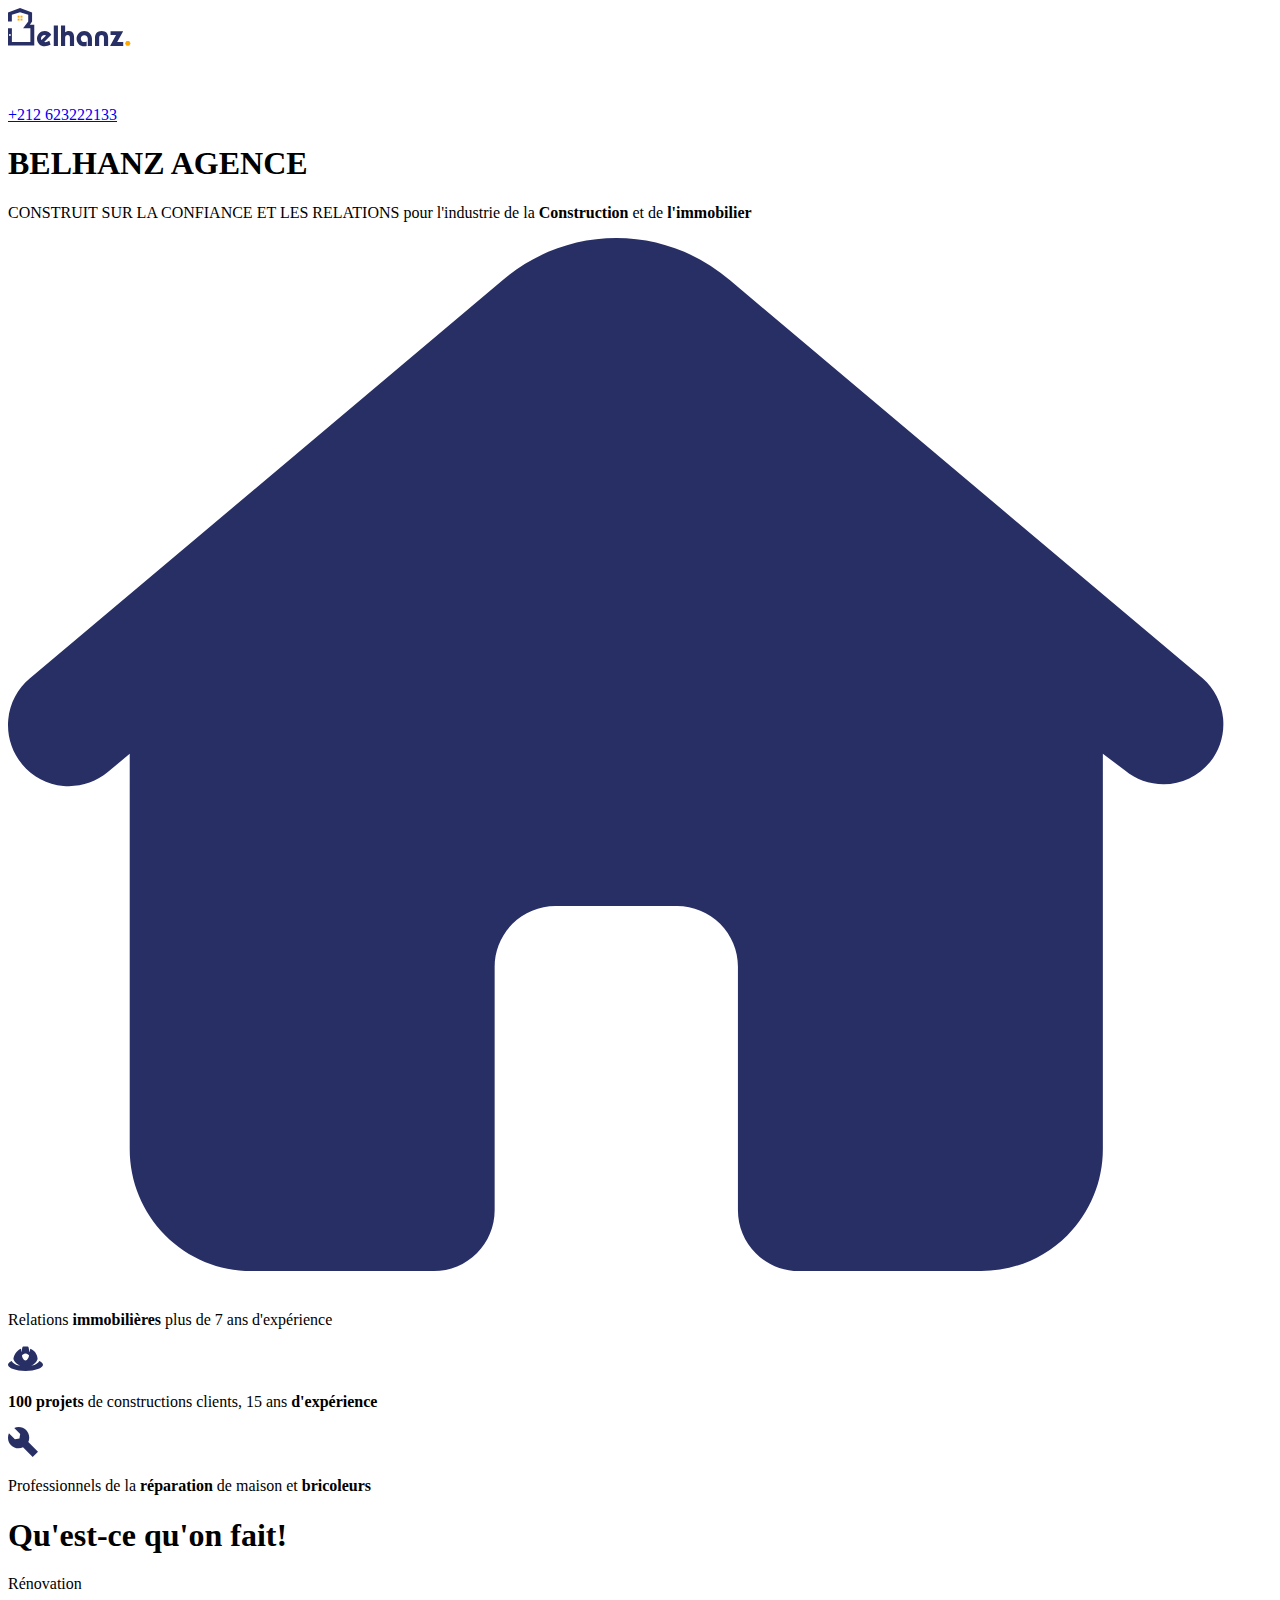
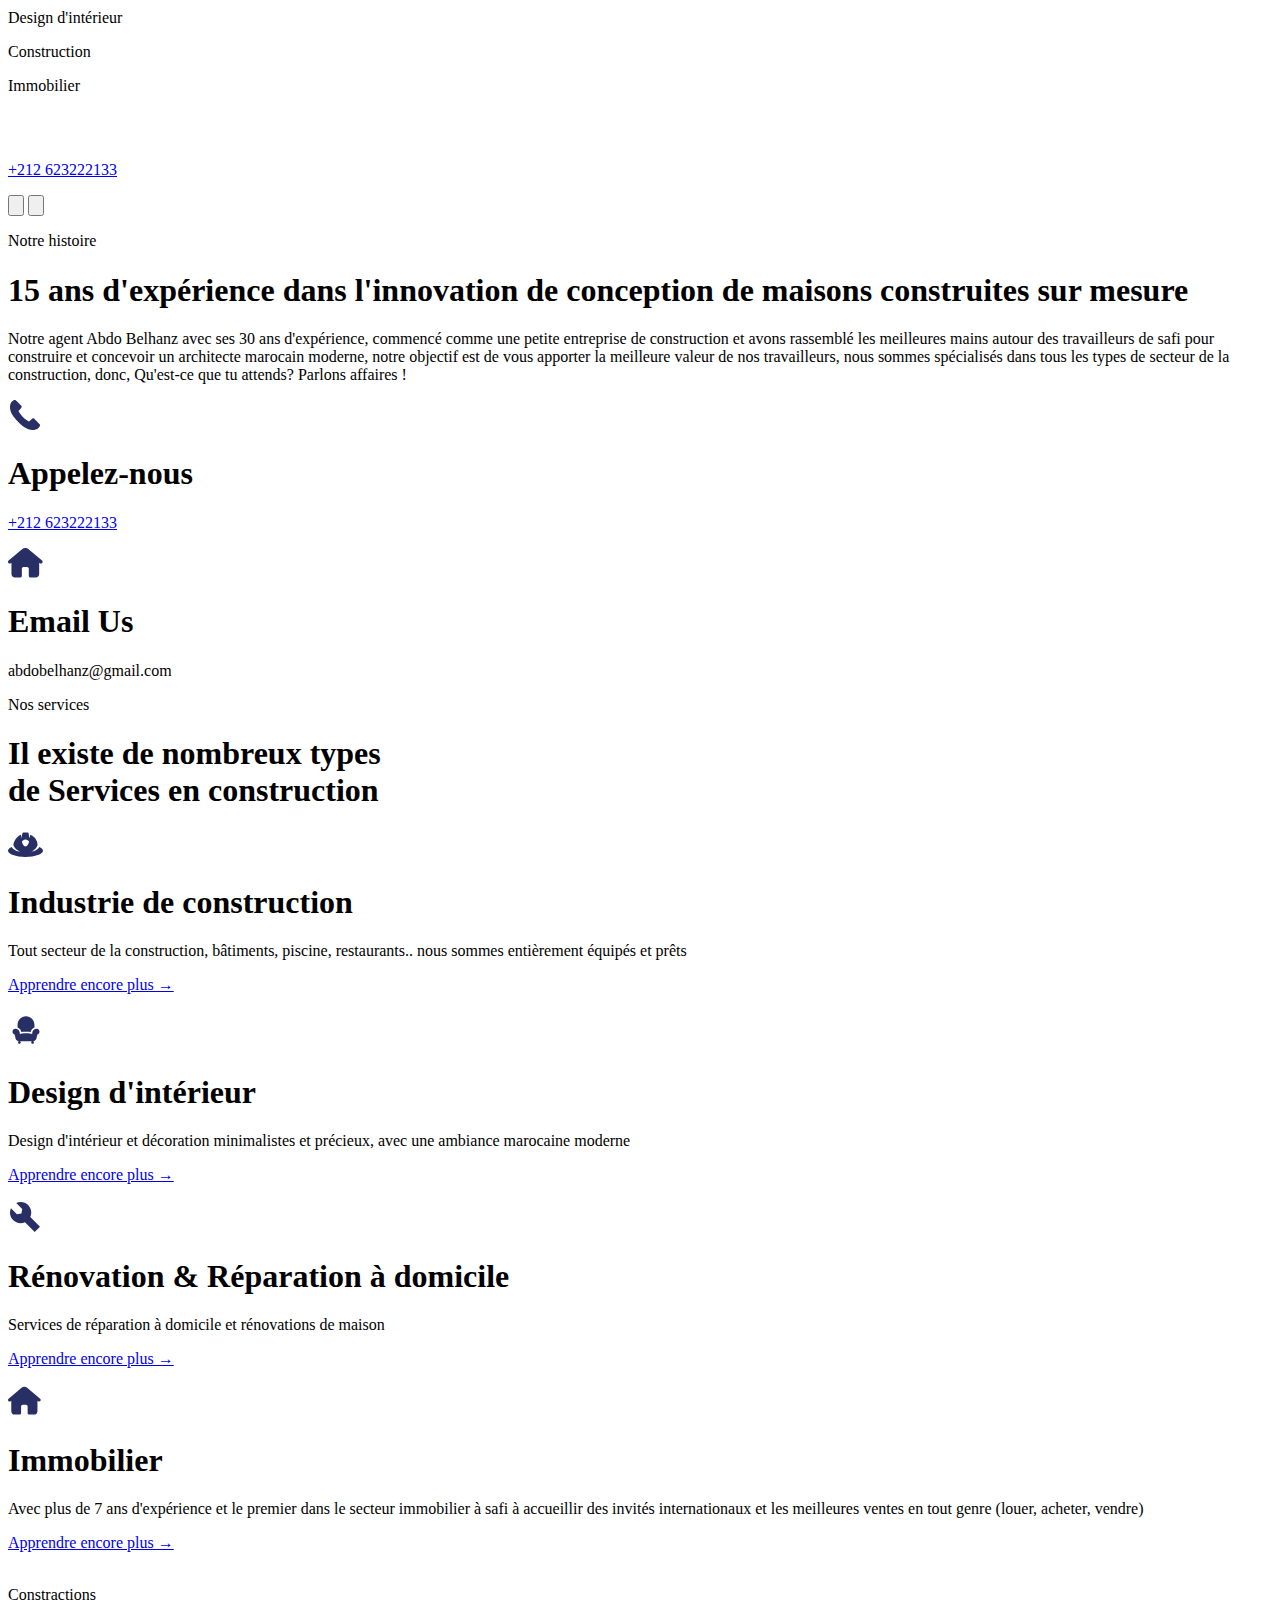
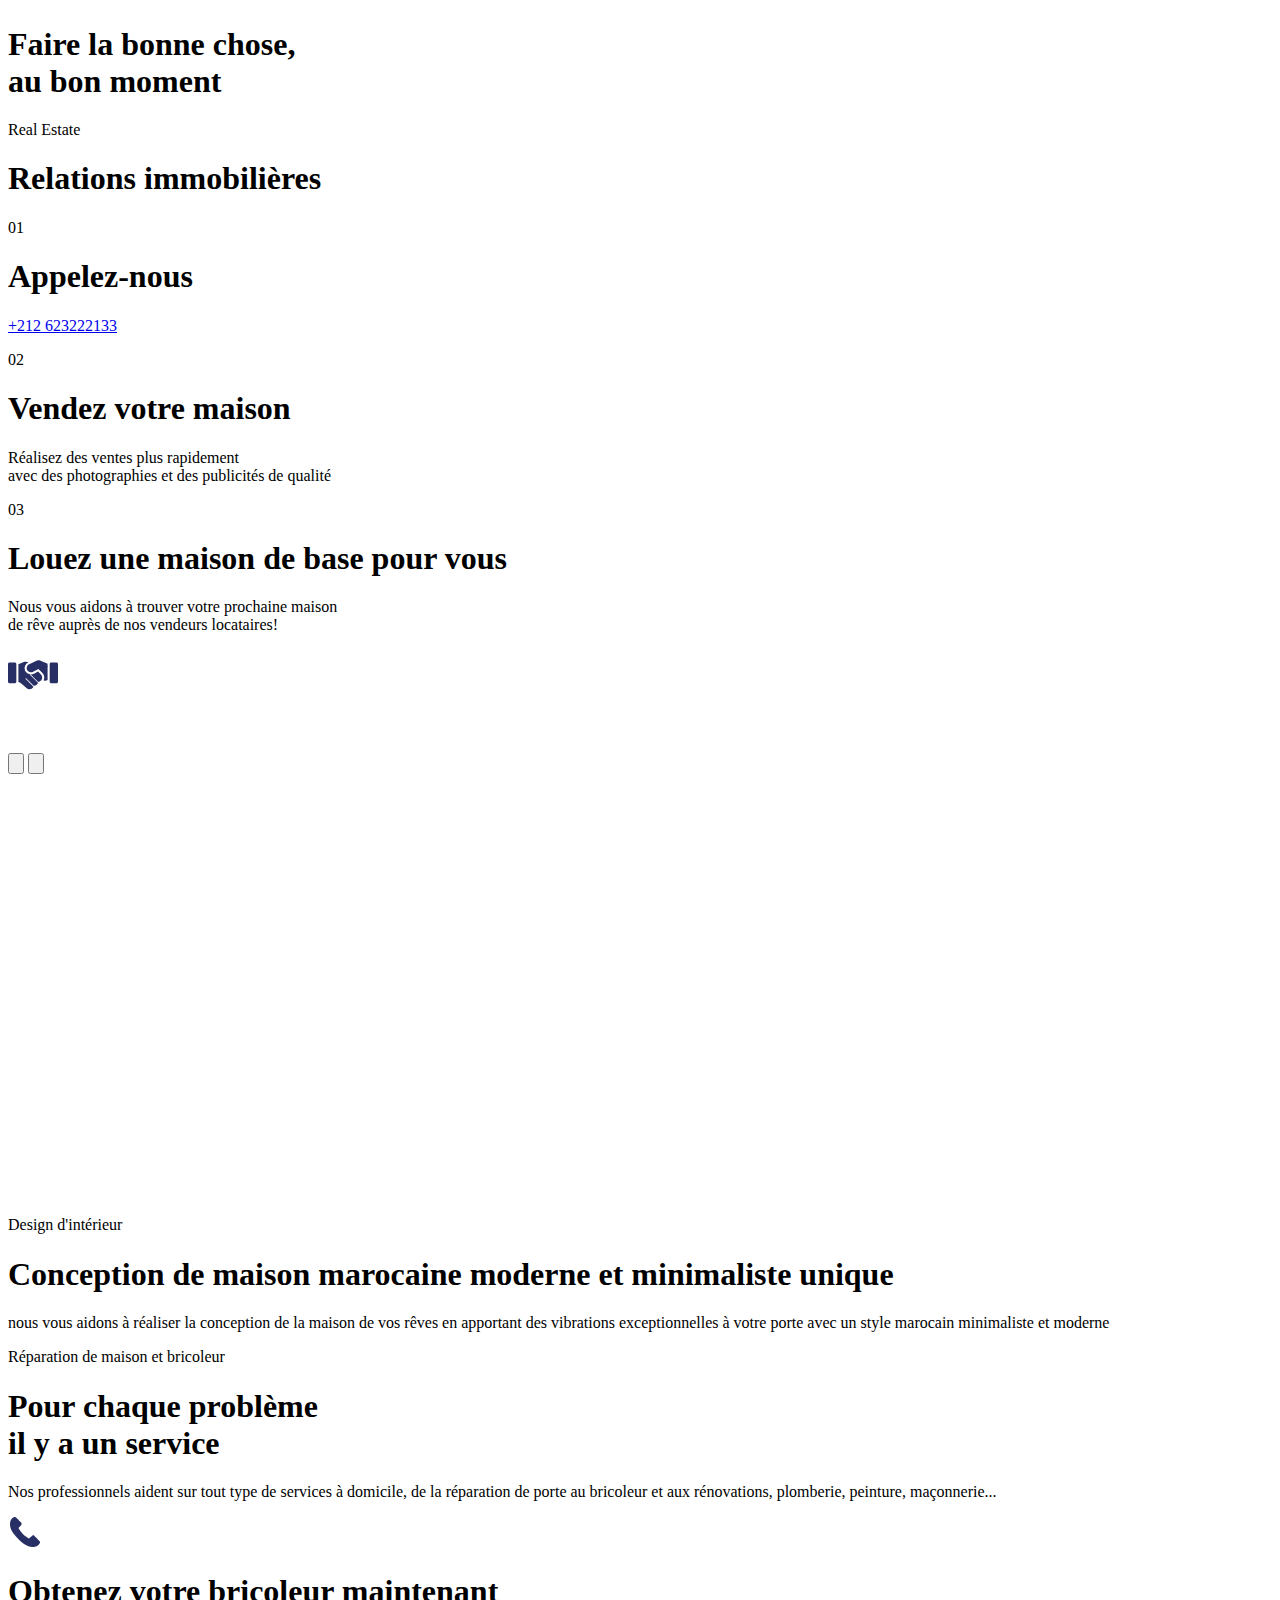
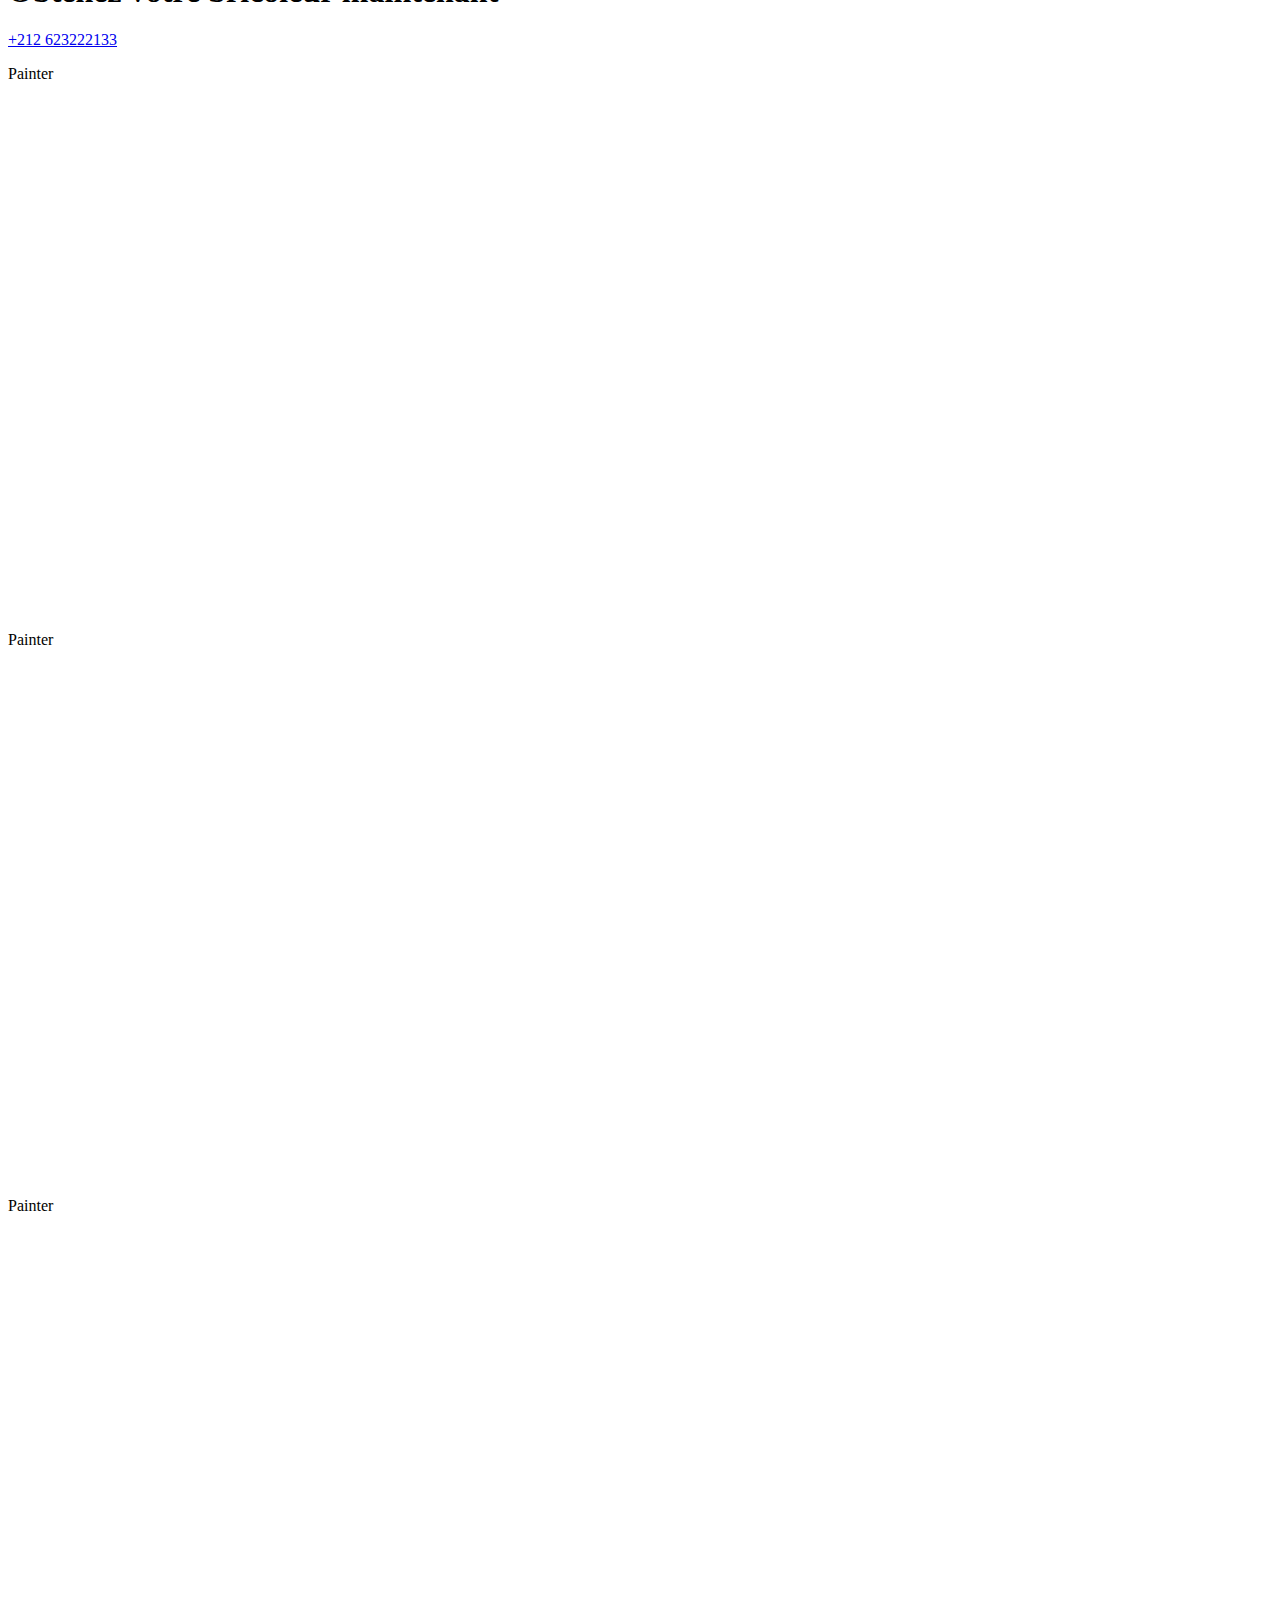
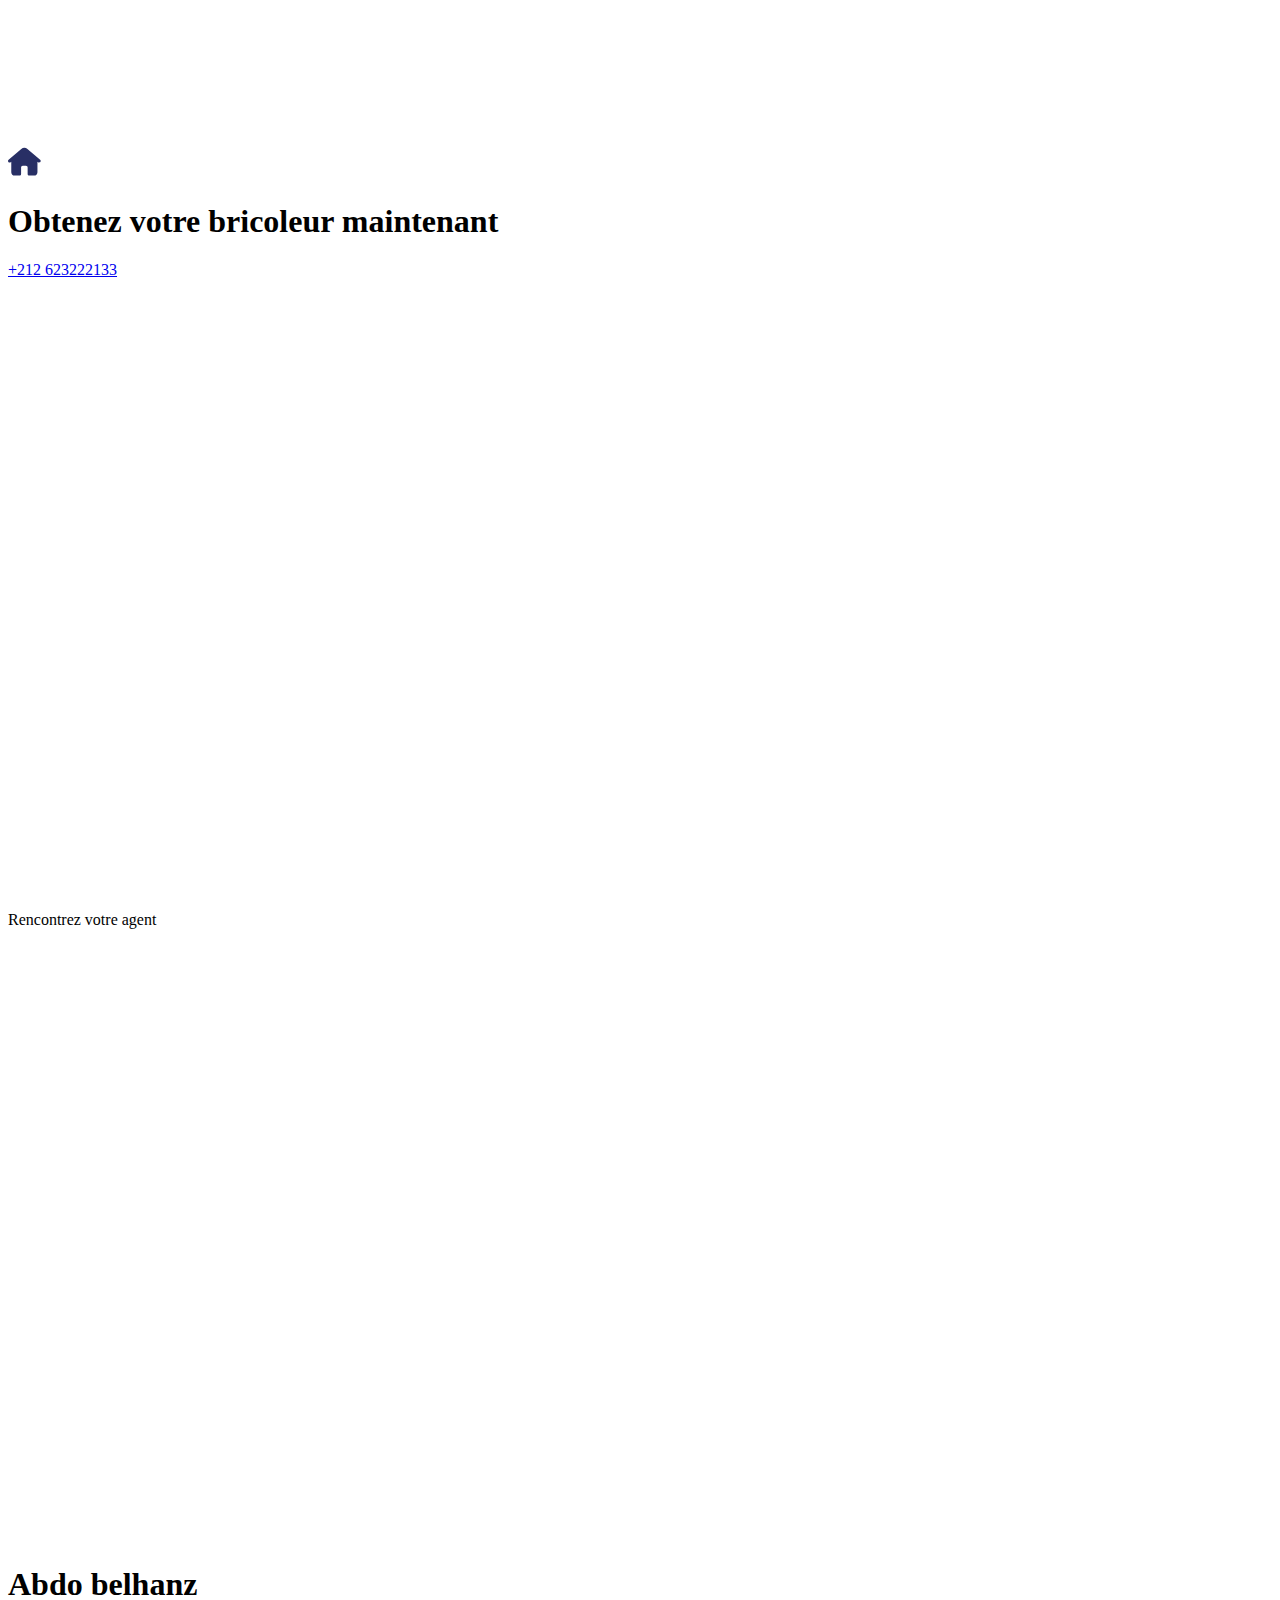
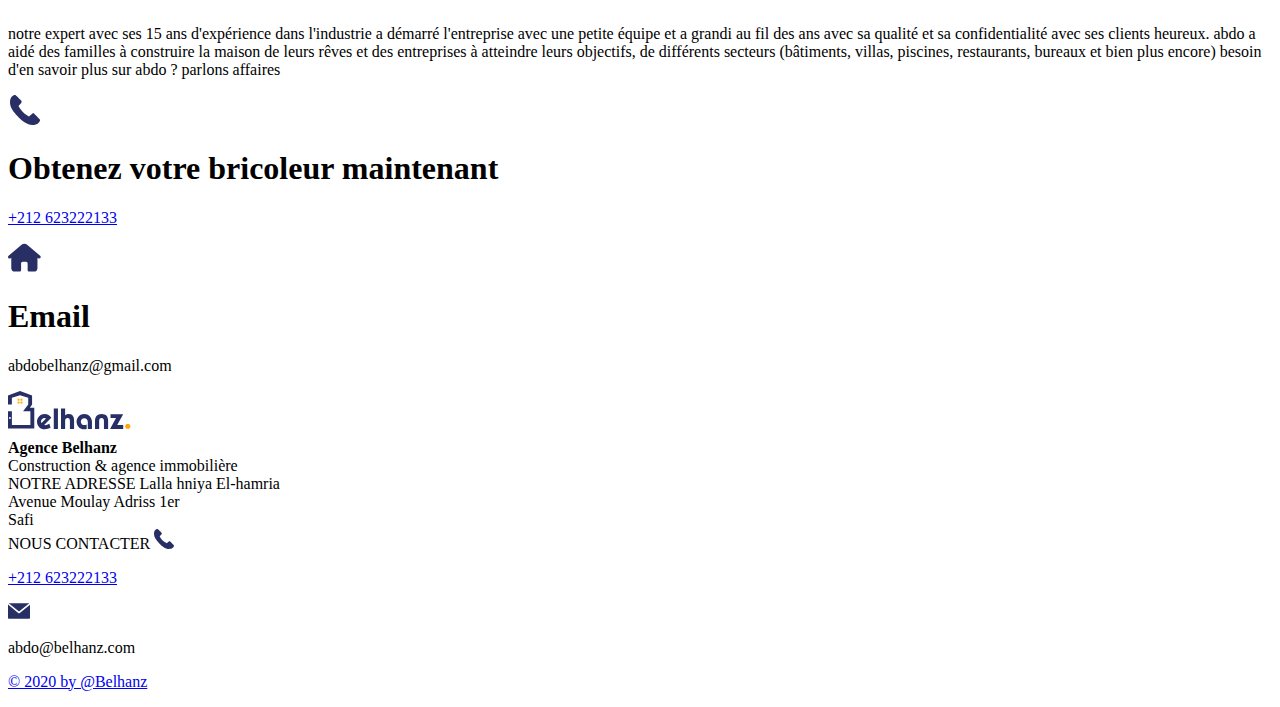
==== index.html @ 4d60dc39 "changes" ====
<!DOCTYPE html>
<html lang="en">

<head>
    <meta charset="UTF-8">
    <meta name="viewport" content="width=device-width, initial-scale=1.0">
    <link href="https://unpkg.com/tailwindcss@^2/dist/tailwind.min.css" rel="stylesheet">
    <link rel="stylesheet" href="css/main.css">
    <script src="https://ajax.googleapis.com/ajax/libs/jquery/2.1.3/jquery.min.js"></script>
    <script src="Public/program.js"></script>

    <title>Belhanz</title>
</head>

<body class="sm:w-full  2xl:w-4/5 xl:m-auto md:w-11/12 md:mx-auto " style="font-family: montserrat;">

    <!-- Hero -->
    <header class="m-auto w-11/12 block  md:flex md:w-full ">
        <!-- topleft -->
        <div class=" md:w-full xl:w-2/4  ">
            <div class="flex">
                <!-- Logo -->
                <div class="mt-4 bg-center">

                    <svg width="123" height="44" viewBox="0 0 123 44" fill="none" xmlns="http://www.w3.org/2000/svg">
                        <path
                            d="M3.85284 13.4849H0V4.41944L12.0401 0L24.0803 4.41944V13.4849L21.8996 16.7939H26.2796V27.4005V37.5652H0V20.3294C0 20.3294 3.8394 20.3781 3.89327 20.3314V20.3294C3.89404 20.3301 3.89403 20.3308 3.89327 20.3314V34.0297H22.3863V27.4005V20.1254L15.0864 20.2274L20.2274 13.4849V6.74247L12.0401 4.33445L3.85284 6.74247V13.4849Z"
                            fill="#282F65" />
                        <rect x="9.63232" y="7.70557" width="1.92642" height="1.92642" fill="#FFA800" />
                        <rect x="12.522" y="7.70557" width="1.92642" height="1.92642" fill="#FFA800" />
                        <rect x="12.522" y="10.5952" width="1.92642" height="1.92642" fill="#FFA800" />
                        <rect x="9.63232" y="10.5952" width="1.92642" height="1.92642" fill="#FFA800" />
                        <circle cx="1.92659" cy="26.97" r="0.963211" fill="white" />
                        <path
                            d="M43.309 26.714C41.986 24.446 39.502 22.934 36.694 22.934C32.455 22.934 28.999 26.39 28.999 30.629C28.999 34.868 32.455 38.324 36.694 38.324C38.827 38.324 40.798 37.784 42.553 36.866L41.365 32.762C39.772 33.626 38.53 34.22 37.207 34.22C36.829 34.22 36.181 34.085 36.181 34.085L43.309 26.714ZM38.017 27.497L33.535 32.006C32.725 31.007 32.752 29.387 34.156 27.929C35.371 26.66 37.072 26.633 38.017 27.497ZM49.9392 38V17.507H45.7812V38H49.9392ZM66.0744 38V29.468C66.0744 26.147 64.9134 22.934 61.0794 22.934C59.5404 22.934 58.3524 23.447 57.1374 24.257V17.507H52.9794V38H57.1374V29.819C57.1374 28.226 57.9204 27.038 59.6214 27.038C61.2414 27.038 61.9164 28.226 61.9164 29.819V38H66.0744ZM83.9661 38V30.656C83.9661 26.417 80.5101 22.934 76.2711 22.934C72.0321 22.934 68.5761 26.39 68.5761 30.629C68.5761 34.868 72.0321 38.324 76.2711 38.324C77.0811 38.324 77.9181 38.189 78.6471 37.946V33.383C78.0261 33.815 77.1891 34.085 76.2711 34.085C74.3541 34.085 72.8151 32.546 72.8151 30.629C72.8151 28.712 74.3541 27.173 76.2711 27.173C78.1881 27.173 79.8081 28.739 79.8081 30.656V38H83.9661ZM100.114 38V29.468C100.114 25.742 98.3055 22.934 93.5265 22.934C89.4495 22.934 87.0195 25.742 87.0195 29.468V38H91.1775V29.819C91.1775 28.226 91.8255 27.038 93.5265 27.038C95.1465 27.038 95.9565 28.226 95.9565 29.819V38H100.114ZM115.225 38V34.112H109.204L115.171 23.231H102.535V27.119H108.016L102.076 38H115.225Z"
                            fill="#282F65" />
                        <path d="M121.191 33L122.588 35.4197L121.191 37.8394H118.397L117 35.4197L118.397 33H121.191Z"
                            fill="#FFA800" />
                    </svg>
                </div>
                <!-- Phone Number on small Screen -->
                <a href="https://api.whatsapp.com/send?phone=+212623222133" target="_blank">
                    <div class="flex absolute right-0  xl:hidden">
                        <div class="w-14 h-20 bg-yellow-400">
                            <svg class="m-auto mt-5" width="30" height="30" viewBox="0 0 23 23" fill="none"
                                xmlns="http://www.w3.org/2000/svg">
                                <mask id="path-1-inside-2" fill="white">
                                    <path
                                        d="M18.0942 14.2411C17.625 13.752 17.0592 13.4906 16.4594 13.4906C15.8645 13.4906 15.2938 13.7472 14.8053 14.2362L13.277 15.7615C13.1512 15.6937 13.0255 15.6308 12.9045 15.5678C12.7304 15.4806 12.566 15.3983 12.4257 15.3112C10.9941 14.4009 9.69306 13.2146 8.44522 11.6797C7.84065 10.9146 7.43438 10.2706 7.13934 9.61695C7.53594 9.2538 7.90352 8.87612 8.26143 8.51297C8.39686 8.37739 8.53228 8.23697 8.6677 8.10139C9.68338 7.08457 9.68338 5.76754 8.6677 4.75071L7.34732 3.42883C7.19738 3.27873 7.04261 3.12379 6.89752 2.96884C6.60732 2.66864 6.30262 2.35875 5.98824 2.06822C5.51909 1.60339 4.95805 1.35645 4.36799 1.35645C3.77792 1.35645 3.20721 1.60339 2.72355 2.06822C2.71871 2.07307 2.71871 2.07307 2.71388 2.07791L1.06944 3.73872C0.450357 4.35851 0.0972871 5.11386 0.0199018 5.99027C-0.0961761 7.40414 0.31977 8.72117 0.638984 9.58306C1.42251 11.699 2.59296 13.66 4.33897 15.7615C6.45739 18.2939 9.00626 20.2936 11.9179 21.7027C13.0303 22.2304 14.5151 22.8551 16.1741 22.9616C16.2756 22.9664 16.382 22.9713 16.4788 22.9713C17.596 22.9713 18.5343 22.5694 19.2695 21.7704C19.2743 21.7608 19.284 21.7559 19.2888 21.7462C19.5403 21.4412 19.8305 21.1652 20.1352 20.8698C20.3432 20.6713 20.556 20.4631 20.764 20.2452C21.2428 19.7465 21.4943 19.1654 21.4943 18.5699C21.4943 17.9695 21.238 17.3933 20.7495 16.909L18.0942 14.2411ZM19.8257 19.3397C19.8209 19.3446 19.8209 19.3397 19.8257 19.3397C19.6371 19.5431 19.4436 19.7271 19.2356 19.9305C18.9213 20.2307 18.602 20.5454 18.3022 20.8989C17.8137 21.4218 17.2381 21.6688 16.4836 21.6688C16.4111 21.6688 16.3337 21.6688 16.2611 21.6639C14.8247 21.5719 13.4898 21.0103 12.4886 20.5309C9.7511 19.2042 7.34732 17.3206 5.34981 14.9335C3.70054 12.9434 2.5978 11.1035 1.86747 9.12791C1.41767 7.92224 1.25323 6.98289 1.32578 6.09679C1.37414 5.53028 1.59179 5.0606 1.99323 4.65871L3.6425 3.00758C3.87949 2.78484 4.13099 2.66379 4.37766 2.66379C4.68236 2.66379 4.92903 2.84779 5.0838 3.00274C5.08864 3.00758 5.09347 3.01242 5.09831 3.01726C5.39334 3.29326 5.67386 3.57894 5.96889 3.88399C6.11883 4.03893 6.2736 4.19388 6.42837 4.35366L7.74875 5.67554C8.26143 6.18879 8.26143 6.66331 7.74875 7.17657C7.60849 7.31699 7.47307 7.4574 7.33281 7.59298C6.92654 8.0094 6.53961 8.39676 6.11883 8.77444C6.10915 8.78412 6.09948 8.78896 6.09464 8.79865C5.6787 9.21506 5.75608 9.62179 5.84314 9.89779C5.84798 9.91231 5.85282 9.92684 5.85765 9.94137C6.20105 10.7742 6.68471 11.5586 7.41987 12.4931L7.4247 12.498C8.7596 14.1443 10.167 15.4274 11.7196 16.4103C11.9179 16.5362 12.121 16.6379 12.3145 16.7347C12.4886 16.8219 12.653 16.9042 12.7933 16.9914C12.8127 17.001 12.832 17.0156 12.8513 17.0253C13.0158 17.1076 13.1706 17.1463 13.3302 17.1463C13.7316 17.1463 13.9831 16.8945 14.0653 16.8122L15.7194 15.1562C15.8839 14.9916 16.1451 14.7931 16.4498 14.7931C16.7496 14.7931 16.9963 14.9819 17.1462 15.1465C17.1511 15.1514 17.1511 15.1514 17.1559 15.1562L19.8209 17.8242C20.319 18.3181 20.319 18.8265 19.8257 19.3397Z" />
                                </mask>
                                <path
                                    d="M18.0942 14.2411C17.625 13.752 17.0592 13.4906 16.4594 13.4906C15.8645 13.4906 15.2938 13.7472 14.8053 14.2362L13.277 15.7615C13.1512 15.6937 13.0255 15.6308 12.9045 15.5678C12.7304 15.4806 12.566 15.3983 12.4257 15.3112C10.9941 14.4009 9.69306 13.2146 8.44522 11.6797C7.84065 10.9146 7.43438 10.2706 7.13934 9.61695C7.53594 9.2538 7.90352 8.87612 8.26143 8.51297C8.39686 8.37739 8.53228 8.23697 8.6677 8.10139C9.68338 7.08457 9.68338 5.76754 8.6677 4.75071L7.34732 3.42883C7.19738 3.27873 7.04261 3.12379 6.89752 2.96884C6.60732 2.66864 6.30262 2.35875 5.98824 2.06822C5.51909 1.60339 4.95805 1.35645 4.36799 1.35645C3.77792 1.35645 3.20721 1.60339 2.72355 2.06822C2.71871 2.07307 2.71871 2.07307 2.71388 2.07791L1.06944 3.73872C0.450357 4.35851 0.0972871 5.11386 0.0199018 5.99027C-0.0961761 7.40414 0.31977 8.72117 0.638984 9.58306C1.42251 11.699 2.59296 13.66 4.33897 15.7615C6.45739 18.2939 9.00626 20.2936 11.9179 21.7027C13.0303 22.2304 14.5151 22.8551 16.1741 22.9616C16.2756 22.9664 16.382 22.9713 16.4788 22.9713C17.596 22.9713 18.5343 22.5694 19.2695 21.7704C19.2743 21.7608 19.284 21.7559 19.2888 21.7462C19.5403 21.4412 19.8305 21.1652 20.1352 20.8698C20.3432 20.6713 20.556 20.4631 20.764 20.2452C21.2428 19.7465 21.4943 19.1654 21.4943 18.5699C21.4943 17.9695 21.238 17.3933 20.7495 16.909L18.0942 14.2411ZM19.8257 19.3397C19.8209 19.3446 19.8209 19.3397 19.8257 19.3397C19.6371 19.5431 19.4436 19.7271 19.2356 19.9305C18.9213 20.2307 18.602 20.5454 18.3022 20.8989C17.8137 21.4218 17.2381 21.6688 16.4836 21.6688C16.4111 21.6688 16.3337 21.6688 16.2611 21.6639C14.8247 21.5719 13.4898 21.0103 12.4886 20.5309C9.7511 19.2042 7.34732 17.3206 5.34981 14.9335C3.70054 12.9434 2.5978 11.1035 1.86747 9.12791C1.41767 7.92224 1.25323 6.98289 1.32578 6.09679C1.37414 5.53028 1.59179 5.0606 1.99323 4.65871L3.6425 3.00758C3.87949 2.78484 4.13099 2.66379 4.37766 2.66379C4.68236 2.66379 4.92903 2.84779 5.0838 3.00274C5.08864 3.00758 5.09347 3.01242 5.09831 3.01726C5.39334 3.29326 5.67386 3.57894 5.96889 3.88399C6.11883 4.03893 6.2736 4.19388 6.42837 4.35366L7.74875 5.67554C8.26143 6.18879 8.26143 6.66331 7.74875 7.17657C7.60849 7.31699 7.47307 7.4574 7.33281 7.59298C6.92654 8.0094 6.53961 8.39676 6.11883 8.77444C6.10915 8.78412 6.09948 8.78896 6.09464 8.79865C5.6787 9.21506 5.75608 9.62179 5.84314 9.89779C5.84798 9.91231 5.85282 9.92684 5.85765 9.94137C6.20105 10.7742 6.68471 11.5586 7.41987 12.4931L7.4247 12.498C8.7596 14.1443 10.167 15.4274 11.7196 16.4103C11.9179 16.5362 12.121 16.6379 12.3145 16.7347C12.4886 16.8219 12.653 16.9042 12.7933 16.9914C12.8127 17.001 12.832 17.0156 12.8513 17.0253C13.0158 17.1076 13.1706 17.1463 13.3302 17.1463C13.7316 17.1463 13.9831 16.8945 14.0653 16.8122L15.7194 15.1562C15.8839 14.9916 16.1451 14.7931 16.4498 14.7931C16.7496 14.7931 16.9963 14.9819 17.1462 15.1465C17.1511 15.1514 17.1511 15.1514 17.1559 15.1562L19.8209 17.8242C20.319 18.3181 20.319 18.8265 19.8257 19.3397Z"
                                    fill="white" />
                                <path
                                    d="M18.0942 14.2411L10.8779 21.1638L10.9415 21.2302L11.0063 21.2953L18.0942 14.2411ZM14.8053 14.2362L21.8692 21.3145L21.8748 21.3089L21.8804 21.3033L14.8053 14.2362ZM13.277 15.7615L8.53182 24.564L15.0774 28.0925L20.3408 22.8398L13.277 15.7615ZM12.9045 15.5678L17.5222 6.69777L17.4517 6.6611L17.3807 6.62555L12.9045 15.5678ZM12.4257 15.3112L7.06005 23.7498L7.10379 23.7776L7.14781 23.8049L12.4257 15.3112ZM8.44522 11.6797L0.59935 17.8798L0.642223 17.9341L0.685842 17.9877L8.44522 11.6797ZM7.13934 9.61695L0.386112 2.24173L-4.95388 7.13137L-1.97528 13.7308L7.13934 9.61695ZM8.26143 8.51297L1.18638 1.44588L1.16267 1.46963L1.13911 1.49353L8.26143 8.51297ZM8.6677 8.10139L15.7428 15.1685L8.6677 8.10139ZM8.6677 4.75071L15.7428 -2.31637V-2.31637L8.6677 4.75071ZM7.34732 3.42883L0.272267 10.4959L0.272267 10.4959L7.34732 3.42883ZM6.89752 2.96884L14.1967 -3.86647L14.1425 -3.92433L14.0875 -3.98133L6.89752 2.96884ZM5.98824 2.06822L-1.0501 9.17187L-0.926487 9.29435L-0.798688 9.41245L5.98824 2.06822ZM2.72355 2.06822L-4.20583 -5.14175L-4.27939 -5.07105L-4.3515 -4.99886L2.72355 2.06822ZM2.71388 2.07791L-4.36117 -4.98917L-4.3767 -4.97364L-4.39215 -4.95803L2.71388 2.07791ZM1.06944 3.73872L8.14449 10.8058L8.16001 10.7903L8.17546 10.7747L1.06944 3.73872ZM0.0199018 5.99027L-9.94134 5.11071L-9.94405 5.14136L-9.94657 5.17203L0.0199018 5.99027ZM0.638984 9.58306L10.0167 6.11056L10.0165 6.10992L0.638984 9.58306ZM4.33897 15.7615L-3.35259 22.1521L-3.3419 22.165L-3.33116 22.1778L4.33897 15.7615ZM11.9179 21.7027L7.56182 30.704L7.59654 30.7208L7.63139 30.7374L11.9179 21.7027ZM16.1741 22.9616L15.5333 32.941L15.6155 32.9463L15.6979 32.9502L16.1741 22.9616ZM19.2695 21.7704L26.6282 28.5417L27.5846 27.5023L28.2158 26.2386L19.2695 21.7704ZM19.2888 21.7462L11.5731 15.3849L10.8502 16.2616L10.3425 17.2781L19.2888 21.7462ZM20.1352 20.8698L13.2304 13.6363L13.2026 13.6628L13.1751 13.6896L20.1352 20.8698ZM20.764 20.2452L13.5504 13.3196L13.5403 13.3301L13.5302 13.3407L20.764 20.2452ZM20.7495 16.909L13.6616 23.9633L13.6855 23.9873L13.7097 24.0112L20.7495 16.909ZM19.2356 19.9305L26.1418 27.1627L26.1847 27.1217L26.2271 27.0803L19.2356 19.9305ZM18.3022 20.8989L25.6098 27.7252L25.773 27.5504L25.9277 27.3681L18.3022 20.8989ZM16.2611 21.6639L16.9271 11.6861L16.9137 11.6852L16.9003 11.6844L16.2611 21.6639ZM12.4886 20.5309L8.12735 29.5297L8.14869 29.5401L8.17009 29.5503L12.4886 20.5309ZM5.34981 14.9335L-2.34973 21.3145L-2.33459 21.3328L-2.31937 21.351L5.34981 14.9335ZM1.86747 9.12791L11.2471 5.66045L11.2419 5.64647L11.2367 5.6325L1.86747 9.12791ZM1.32578 6.09679L-8.63798 5.24615L-8.63945 5.26346L-8.64087 5.28078L1.32578 6.09679ZM1.99323 4.65871L9.06828 11.7258V11.7258L1.99323 4.65871ZM3.6425 3.00758L-3.20596 -4.2793L-3.32099 -4.17119L-3.43255 -4.0595L3.6425 3.00758ZM5.0838 3.00274L-1.99125 10.0698L5.0838 3.00274ZM5.09831 3.01726L-1.97674 10.0843L-1.85699 10.2042L-1.73325 10.32L5.09831 3.01726ZM5.96889 3.88399L-1.21921 10.8361L-1.21743 10.8379L5.96889 3.88399ZM6.42837 4.35366L-0.754555 11.3111L-0.701041 11.3663L-0.646683 11.4207L6.42837 4.35366ZM7.74875 5.67554L0.673703 12.7426H0.673703L7.74875 5.67554ZM7.74875 7.17657L14.8238 14.2436L7.74875 7.17657ZM7.33281 7.59298L0.382813 0.402878L0.277448 0.504726L0.175111 0.609617L7.33281 7.59298ZM6.11883 8.77444L-0.560792 1.33248L-0.763616 1.51453L-0.956223 1.70735L6.11883 8.77444ZM6.09464 8.79865L13.1697 15.8657L14.3161 14.718L15.0409 13.2668L6.09464 8.79865ZM5.84314 9.89779L-3.69366 12.906L-3.66981 12.9816L-3.64476 13.0569L5.84314 9.89779ZM5.85765 9.94137L-3.63025 13.1004L-3.52015 13.4311L-3.3873 13.7533L5.85765 9.94137ZM7.41987 12.4931L-0.439636 18.676L-0.0735838 19.1413L0.344816 19.5602L7.41987 12.4931ZM7.4247 12.498L15.1921 6.19975L14.8658 5.79738L14.4998 5.43088L7.4247 12.498ZM11.7196 16.4103L17.0793 7.96796L17.0688 7.96128L11.7196 16.4103ZM12.3145 16.7347L7.83832 25.677L12.3145 16.7347ZM12.7933 16.9914L7.51539 25.4851L7.90595 25.7278L8.31714 25.9336L12.7933 16.9914ZM12.8513 17.0253L8.37518 25.9675L12.8513 17.0253ZM14.0653 16.8122L6.99028 9.74512V9.74513L14.0653 16.8122ZM15.7194 15.1562L22.7945 22.2233L15.7194 15.1562ZM17.1462 15.1465L9.75289 21.8799L9.90818 22.0505L10.0712 22.2136L17.1462 15.1465ZM17.1559 15.1562L10.0808 22.2233H10.0808L17.1559 15.1562ZM19.8209 17.8242L12.7458 24.8913L12.763 24.9085L12.7804 24.9257L19.8209 17.8242ZM25.3105 7.31835C23.245 5.16526 20.1751 3.49058 16.4594 3.49058V23.4906C13.9433 23.4906 12.005 22.3388 10.8779 21.1638L25.3105 7.31835ZM16.4594 3.49058C12.7892 3.49058 9.7742 5.12294 7.73027 7.16917L21.8804 21.3033C20.8134 22.3715 18.9399 23.4906 16.4594 23.4906V3.49058ZM7.74148 7.15796L6.21312 8.6832L20.3408 22.8398L21.8692 21.3145L7.74148 7.15796ZM18.0221 6.95901C17.8764 6.88046 17.7481 6.81411 17.6685 6.77307C17.5592 6.71676 17.5592 6.71703 17.5222 6.69777L8.28693 24.4378C8.33996 24.4655 8.38835 24.4904 8.42393 24.5087C8.46844 24.5315 8.48181 24.5384 8.50941 24.5526C8.55427 24.5757 8.55178 24.5747 8.53182 24.564L18.0221 6.95901ZM17.3807 6.62555C17.3331 6.60171 17.3129 6.59156 17.297 6.58352C17.2833 6.5766 17.2922 6.58096 17.314 6.59248C17.3361 6.60413 17.3822 6.62867 17.4445 6.6638C17.5068 6.69888 17.5958 6.75044 17.7036 6.81744L7.14781 23.8049C7.7552 24.1823 8.36168 24.4767 8.42838 24.5101L17.3807 6.62555ZM17.7914 6.87261C17.4012 6.62448 16.8824 6.2053 16.2046 5.37156L0.685842 17.9877C2.50372 20.2239 4.58702 22.1773 7.06005 23.7498L17.7914 6.87261ZM16.2911 5.47947C16.2249 5.39565 16.1814 5.33709 16.1552 5.30055C16.1293 5.26445 16.1219 5.25202 16.1273 5.26068C16.1332 5.26998 16.1504 5.29788 16.1745 5.34236C16.1864 5.36431 16.1994 5.38914 16.213 5.41659C16.2267 5.44408 16.2404 5.47302 16.254 5.50313L-1.97528 13.7308C-1.25361 15.3297 -0.35424 16.6731 0.59935 17.8798L16.2911 5.47947ZM13.8926 16.9922C14.5222 16.4156 15.0973 15.823 15.3838 15.5324L1.13911 1.49353C0.709708 1.92922 0.549642 2.09199 0.386112 2.24173L13.8926 16.9922ZM15.3365 15.5801C15.4408 15.4757 15.5396 15.3749 15.6019 15.3114C15.675 15.2369 15.7116 15.1997 15.7428 15.1685L1.59265 1.03431C1.48838 1.1387 1.38958 1.23947 1.32724 1.30299C1.25416 1.37747 1.21754 1.41469 1.18638 1.44588L15.3365 15.5801ZM15.7428 15.1685C17.8049 13.104 19.4295 10.0789 19.4295 6.42605C19.4295 2.77323 17.8049 -0.251886 15.7428 -2.31637L1.59265 11.8178C0.546172 10.7701 -0.570535 8.91194 -0.570535 6.42605C-0.570535 3.94016 0.546172 2.08197 1.59265 1.03431L15.7428 15.1685ZM15.7428 -2.31637L14.4224 -3.63825L0.272267 10.4959L1.59265 11.8178L15.7428 -2.31637ZM14.4224 -3.63825C14.3428 -3.71787 14.2947 -3.76617 14.2515 -3.81006C14.2107 -3.85156 14.1959 -3.86734 14.1967 -3.86647L-0.401701 9.80415C-0.127454 10.097 0.14311 10.3666 0.272267 10.4959L14.4224 -3.63825ZM14.0875 -3.98133C13.7733 -4.30634 13.3069 -4.78465 12.7752 -5.276L-0.798688 9.41245C-0.70163 9.50214 -0.558631 9.64361 -0.29242 9.91901L14.0875 -3.98133ZM13.0266 -5.03542C10.9346 -7.10812 7.92624 -8.64355 4.36799 -8.64355V11.3564C1.98985 11.3564 0.103534 10.3149 -1.0501 9.17187L13.0266 -5.03542ZM4.36799 -8.64355C0.837116 -8.64355 -2.13411 -7.13285 -4.20583 -5.14175L9.65293 9.2782C8.54852 10.3396 6.71873 11.3564 4.36799 11.3564V-8.64355ZM-4.3515 -4.99886C-4.35394 -4.99642 -4.35516 -4.99519 -4.35638 -4.99397C-4.35758 -4.99277 -4.35878 -4.99158 -4.36117 -4.98917L9.78893 9.14499C9.79136 9.14255 9.79259 9.14132 9.79381 9.14011C9.79501 9.1389 9.7962 9.13771 9.7986 9.13531L-4.3515 -4.99886ZM-4.39215 -4.95803L-6.03658 -3.29721L8.17546 10.7747L9.8199 9.11385L-4.39215 -4.95803ZM-6.00561 -3.32836C-8.28279 -1.04861 -9.65757 1.89696 -9.94134 5.11071L9.98115 6.86983C9.92318 7.52627 9.7478 8.25873 9.40407 8.9956C9.06036 9.73245 8.6115 10.3383 8.14449 10.8058L-6.00561 -3.32836ZM-9.94657 5.17203C-10.2491 8.85667 -9.17253 11.8843 -8.73851 13.0562L10.0165 6.10992C9.93771 5.89727 9.93751 5.8662 9.95115 5.93092C9.96422 5.99291 10.0273 6.30977 9.98637 6.80851L-9.94657 5.17203ZM-8.73874 13.0556C-7.4938 16.4176 -5.68385 19.3463 -3.35259 22.1521L12.0305 9.37088C10.8698 7.97382 10.3388 6.98044 10.0167 6.11056L-8.73874 13.0556ZM-3.33116 22.1778C-0.325761 25.7705 3.34421 28.663 7.56182 30.704L16.274 12.7013C14.6683 11.9243 13.2405 10.8172 12.0091 9.34517L-3.33116 22.1778ZM7.63139 30.7374C8.98161 31.378 11.8933 32.7073 15.5333 32.941L16.8149 12.9821C17.0312 12.996 17.0941 13.0329 16.9584 12.9884C16.8172 12.9421 16.5987 12.855 16.2044 12.668L7.63139 30.7374ZM15.6979 32.9502C15.7678
                                     32.9536 16.1069 32.9713 16.4788 32.9713V12.9713C16.5369 12.9713 16.5834 12.972 16.6151 12.9727C16.647 12.9733 16.6701 12.9741 16.6814 12.9745C16.6927 12.9749 16.6971 12.9751 16.6909 12.9748C16.6841 12.9745 16.6733 12.974 16.6503 12.9729L15.6979 32.9502ZM16.4788 32.9713C20.2816 32.9713 23.9257 31.4786 26.6282 28.5417L11.9108 14.9992C12.4351 14.4294 13.1593 13.874 14.0687 13.4831C14.9707 13.0954 15.8175 12.9713 16.4788 12.9713V32.9713ZM28.2158 26.2386C28.1043 26.4618 27.9891 26.6714 27.873 26.8673C27.757 27.0631 27.6408 27.2438 27.5276 27.4095C27.4145 27.575 27.3045 27.7252 27.2009 27.8599C27.0975 27.9945 26.9998 28.1144 26.9114 28.219C26.8231 28.3235 26.7425 28.4145 26.6734 28.4905C26.6045 28.5663 26.5443 28.6301 26.4973 28.6792C26.4736 28.7039 26.4525 28.7257 26.4346 28.744C26.4168 28.7622 26.4015 28.7778 26.3897 28.7897C26.3779 28.8016 26.3685 28.8111 26.3628 28.8168C26.3577 28.8219 26.3533 28.8263 26.3543 28.8253C26.3543 28.8253 26.3547 28.825 26.3551 28.8246C26.3555 28.8241 26.3562 28.8235 26.357 28.8227C26.3585 28.8211 26.3611 28.8185 26.3642 28.8154C26.3703 28.8093 26.3802 28.7993 26.3924 28.787C26.4047 28.7746 26.4204 28.7586 26.4387 28.7399C26.457 28.7211 26.4785 28.6989 26.5027 28.6737C26.5506 28.6237 26.6116 28.5589 26.6814 28.4822C26.7514 28.4052 26.8329 28.3133 26.922 28.2078C27.0112 28.1023 27.1097 27.9813 27.2139 27.8457C27.3183 27.71 27.429 27.5587 27.5429 27.3921C27.6568 27.2254 27.7737 27.0436 27.8904 26.8466C28.0072 26.6496 28.123 26.4388 28.2351 26.2143L10.3425 17.2781C10.454 17.0549 10.5692 16.8453 10.6853 16.6494C10.8014 16.4536 10.9175 16.2729 11.0307 16.1072C11.1439 15.9417 11.2538 15.7915 11.3574 15.6568C11.4609 15.5222 11.5585 15.4022 11.6469 15.2976C11.7352 15.1932 11.8158 15.1022 11.8849 15.0262C11.9538 14.9504 12.0141 14.8866 12.061 14.8375C12.0847 14.8128 12.1059 14.791 12.1237 14.7727C12.1415 14.7545 12.1568 14.7389 12.1686 14.727C12.1804 14.7151 12.1898 14.7056 12.1955 14.6999C12.2006 14.6948 12.205 14.6904 12.204 14.6914C12.204 14.6914 12.2036 14.6917 12.2032 14.6921C12.2028 14.6925 12.2022 14.6932 12.2014 14.694C12.1998 14.6956 12.1972 14.6981 12.1941 14.7013C12.188 14.7074 12.1781 14.7174 12.1659 14.7297C12.1537 14.7421 12.1379 14.7581 12.1196 14.7768C12.1013 14.7956 12.0798 14.8178 12.0556 14.843C12.0078 14.893 11.9467 14.9578 11.8769 15.0345C11.8069 15.1115 11.7254 15.2034 11.6363 15.3088C11.5471 15.4144 11.4486 15.5354 11.3444 15.671C11.24 15.8067 11.1293 15.958 11.0154 16.1246C10.9015 16.2913 10.7846 16.4731 10.6679 16.6701C10.5511 16.8671 10.4353 17.0779 10.3232 17.3023L28.2158 26.2386ZM27.0046 28.1076C26.9383 28.188 26.8853 28.2474 26.8527 28.2828C26.8207 28.3177 26.8042 28.3342 26.8118 28.3265C26.8204 28.3177 26.843 28.2951 26.8929 28.2465C26.9173 28.2226 26.9448 28.1959 26.9794 28.1625C26.9967 28.1456 27.0139 28.129 27.0338 28.1098C27.0529 28.0913 27.0739 28.071 27.0954 28.0501L13.1751 13.6896C13.0175 13.8423 12.2594 14.5525 11.5731 15.3849L27.0046 28.1076ZM27.0401 28.1033C27.304 27.8514 27.6399 27.5247 27.9978 27.1497L13.5302 13.3407C13.4721 13.4015 13.3825 13.4912 13.2304 13.6363L27.0401 28.1033ZM27.9776 27.1708C29.957 25.1091 31.4943 22.1342 31.4943 18.5699H11.4943C11.4943 16.1967 12.5286 14.3839 13.5504 13.3196L27.9776 27.1708ZM31.4943 18.5699C31.4943 14.9394 29.8982 11.8973 27.7893 9.80685L13.7097 24.0112C12.5777 22.8892 11.4943 20.9995 11.4943 18.5699H31.4943ZM27.8374 9.85484L25.1821 7.18688L11.0063 21.2953L13.6616 23.9633L27.8374 9.85484ZM19.8257 9.33975C18.1589 9.33975 16.2789 9.76176 14.5187 10.8631C13.6673 11.3958 12.7096 12.1747 11.8647 13.2849C11.1791 14.1858 9.82206 16.2917 9.82206 19.3416C9.82206 21.0196 10.2565 23.1434 11.6695 25.1327C13.1076 27.1573 15.0532 28.3278 16.8365 28.8857C19.9769 29.8682 22.531 29.0066 23.3377 28.7038C25.3168 27.9608 26.5242 26.7838 26.9007 26.4068L12.7506 12.2727C13.1248 11.8981 14.3304 10.7223 16.3083 9.9798C17.1143 9.67719 19.668 8.81565 22.8081 9.79803C24.5913 10.3559 26.5367 11.5263 27.9748 13.5509C29.3877 15.54 29.8221 17.6637 29.8221 19.3416C29.8221 22.3911 28.4652 24.4967 27.7799 25.3971C26.9353 26.507 25.978 27.2854 25.1273 27.8177C23.3683 28.9183 21.4901 29.3397 19.8257 29.3397V9.33975ZM12.4939 12.5394C12.5341 12.4961 12.5493 12.4823 12.5069 12.5242C12.4853 12.5456 12.4574 12.5729 12.4115 12.6176C12.3736 12.6545 12.3053 12.7209 12.2442 12.7807L26.2271 27.0803C26.3023 27.0067 26.7533 26.5758 27.1574 26.1401L12.4939 12.5394ZM12.3294 12.6983C11.9578 13.0532 11.3281 13.6617 10.6766 14.4297L25.9277 27.3681C25.8937 27.4082 25.8845 27.4156 25.919 27.3803C25.9568 27.3415 26.0193 27.2797 26.1418 27.1627L12.3294 12.6983ZM10.9945 14.0726C11.5803 13.4456 12.4386 12.7619 13.5834 12.2757C14.7149 11.7951 15.7462 11.6688 16.4836 11.6688V31.6688C19.8898 31.6688 23.1507 30.3577 25.6098 27.7252L10.9945 14.0726ZM16.4836 11.6688C16.4346 11.6688 16.4774 11.6686 16.5339 11.6695C16.5948 11.6705 16.7378 11.6735 16.9271 11.6861L15.5952 31.6417C16.0591 31.6727 16.477 31.6688 16.4836 31.6688V11.6688ZM16.9003 11.6844C17.0881 11.6964 17.2213 11.7203 17.2916 11.7353C17.3616 11.7502 17.3865 11.76 17.3609 11.7515C17.3356 11.7431 17.2779 11.7225 17.1812 11.6818C17.0841 11.6409 16.9651 11.5871 16.8071 11.5114L8.17009 29.5503C9.39366 30.1362 12.1752 31.4227 15.622 31.6435L16.9003 11.6844ZM16.8499 11.532C15.4123 10.8353 14.1284 9.84182 13.019 8.51605L-2.31937 21.351C0.566256 24.7994 4.08991 27.573 8.12735 29.5297L16.8499 11.532ZM13.0494 8.55251C11.9652 7.24436 11.5095 6.37043 11.2471 5.66045L-7.51212 12.5954C-6.31394 15.8365 -4.56415 18.6425 -2.34973 21.3145L13.0494 8.55251ZM11.2367 5.6325C11.1647 5.43965 11.2031 5.49912 11.2463 5.7415C11.295 6.01534 11.3324 6.42416 11.2924 6.91281L-8.64087 5.28078C-8.87228 8.10716 -8.26621 10.5742 -7.50174 12.6233L11.2367 5.6325ZM11.2895 6.94744C11.2235 7.72099 11.0218 8.61201 10.5984 9.52458C10.1747 10.4377 9.62274 11.1707 9.06828 11.7258L-5.08182 -2.40837C-7.15461 -0.333245 -8.38991 2.34053 -8.63798 5.24615L11.2895 6.94744ZM9.06828 11.7258L10.7176 10.0747L-3.43255 -4.0595L-5.08183 -2.40837L9.06828 11.7258ZM10.491 10.2945C9.58478 11.1461 7.50795 12.6638 4.37766 12.6638V-7.33621C0.754032 -7.33621 -1.8258 -5.57643 -3.20596 -4.2793L10.491 10.2945ZM4.37766 12.6638C2.47046 12.6638 0.960234 12.082 -0.0244339 11.5416C-0.979967 11.0172 -1.62791 10.4336 -1.99125 10.0698L12.1588 -4.06435C11.3837 -4.84037 8.69971 -7.33621 4.37766 -7.33621V12.6638ZM-1.99125 10.0698C-1.98888 10.0722 -1.98651 10.0746 -1.98408 10.077C-1.98167 10.0794 -1.97921 10.0819 -1.97674 10.0843L12.1734 -4.04982C12.171 -4.05219 12.1686 -4.05457 12.1662 -4.057C12.1638 -4.05941 12.1613 -4.06188 12.1588 -4.06435L-1.99125 10.0698ZM-1.73325 10.32C-1.6311 10.4155 -1.49528 10.5506 -1.21921 10.8361L13.157 -3.06808C12.843 -3.39273 12.4178 -3.82903 11.9299 -4.28547L-1.73325 10.32ZM-1.21743 10.8379C-1.10984 10.9491 -1.00551 11.0551 -0.933226 11.1286C-0.851804 11.2114 -0.801142 11.263 -0.754555 11.3111L13.6113 -2.60375C13.5031 -2.71544 13.399 -2.82123 13.3269 -2.89459C13.2456 -2.97724 13.1976 -3.02616 13.1552 -3.06992L-1.21743 10.8379ZM-0.646683 11.4207L0.673703 12.7426L14.8238 -1.39154L13.5034 -2.71342L-0.646683 11.4207ZM0.673703 12.7426C-0.0204773 12.0477 -1.86674 9.89821 -1.86674 6.42605C-1.86674 2.9539 -0.0204773 0.804448 0.673703 0.109484L14.8238 14.2436C16.0307 13.0354 18.1333 10.3921 18.1333 6.42605C18.1333 2.46001 16.0307 -0.183326 14.8238 -1.39155L0.673703 12.7426ZM0.673703 0.109484C0.619413 0.163835 0.569715 0.214056 0.531012 0.253226C0.485288 0.299501 0.46516 0.319947 0.43495 0.350457C0.381768 0.404166 0.373555 0.411828 0.382813 0.402878L14.2828 14.7831C14.4323 14.6386 14.562 14.5082 14.6466 14.4227C14.7584 14.3099 14.7718 14.2957 14.8238 14.2436L0.673703 0.109484ZM0.175111 0.609617C-0.192428 0.986331 -0.39333 1.18217 -0.560792 1.33248L12.7984 16.2164C13.4725 15.6113 14.0455 15.0325 14.4905 14.5763L0.175111 0.609617ZM-0.956223 1.70735C-0.667907 1.41871 -0.424142 1.21111 -0.318722 1.12259C-0.275548 1.08634 -0.227978 1.04727 -0.253136 1.06801C-0.257947 1.07198 -0.325112 1.12715 -0.407214 1.1976C-0.69442 1.44405 -1.93814 2.50148 -2.85164 4.33054L15.0409 13.2668C14.1323 15.0861 12.8958 16.1363 12.6171 16.3755C12.5371 16.4441 12.4721 16.4975 12.4695 16.4996C12.4466 16.5185 12.4965 16.4775 12.542 16.4393C12.6521 16.3468 12.9007 16.135 13.1939 15.8415L-0.956223 1.70735ZM-0.980406 1.73156C-2.69284 3.44593 -3.85898 5.70468 -4.15355 8.25227C-4.41689 10.5298 -3.88374 12.3034 -3.69366 12.906L15.3799 6.88956C15.483 7.21616 15.9339 8.64845 15.7141 10.5495C15.463 12.7206 14.4662 14.5678 13.1697 15.8657L-0.980406 1.73156ZM-3.64476 13.0569C-3.6423 13.0642 -3.63985 13.0716 -3.63744 13.0788C-3.63502 13.0861 -3.63263 13.0933 -3.63025 13.1004L15.3456 6.78229C15.3431 6.77492 15.3406 6.76757 15.3382 6.76032C15.3358 6.75304 15.3334 6.74587 15.331 6.73872L-3.64476 13.0569ZM-3.3873 13.7533C-2.59254 15.6808 -1.55282 17.261 -0.439636 18.676L15.2794 6.31022C15.0903 6.06983 15.0231 5.96207 15.0166 5.9514C15.0145 5.94797 15.0255 5.96574 15.0439 6.00165C15.0626 6.03822 15.083 6.08198 15.1026 6.12943L-3.3873 13.7533ZM0.344816 19.5602L0.349653 19.565L14.4998 5.43088L14.4949 5.42603L0.344816 19.5602ZM-0.342703 18.7962C1.57045 21.1556 3.76857 23.2121 6.3704 24.8594L17.0688 7.96128C16.5655 7.64267 15.9487 7.13289 15.1921 6.19975L-0.342703 18.7962ZM6.35986 24.8527C7.05329 25.2929 7.70414 25.6098 7.83832 25.677L16.7907 7.79248C16.7376 7.76594 16.7185 7.75632 16.704 7.74893C16.6928 7.74325 16.7042 7.74892 16.7289 7.76211C16.7768 7.78768 16.9064 7.85818 17.0793 7.96796L6.35986 24.8527ZM7.83832 25.677C7.88595 25.7008 7.90619 25.711 7.92205 25.719C7.93572 25.726 7.92689 25.7216 7.90502 25.7101C7.88291 25.6984 7.83686 25.6739 7.77452 25.6388C7.71226 25.6037 7.62321 25.5521 7.51539 25.4851L18.0712 8.49763C17.4638 8.12019 16.8573 7.82585 16.7907 7.79248L7.83832 25.677ZM8.31714 25.9336C8.1717 25.8608 8.04662 25.7937 7.94576 25.7377C7.84496 25.6817 7.76074 25.6326 7.69818 25.5954C7.636 25.5584 7.58679 25.5282 7.5587 25.5109C7.54421 25.5019 7.53276 25.4948 7.52636 
                                     25.4908C7.5206 25.4872 7.51585 25.4842 7.51806 25.4856C7.51827 25.4858 7.52544 25.4902 7.53361 25.4953C7.54244 25.5008 7.5563 25.5095 7.57321 25.5199C7.60614 25.5403 7.66018 25.5734 7.7272 25.6133C7.7946 25.6533 7.88365 25.7052 7.98929 25.7639C8.09499 25.8226 8.2249 25.8923 8.37518 25.9675L17.3275 8.083C17.473 8.15581 17.598 8.22293 17.6989 8.27894C17.7997 8.33492 17.8839 8.38403 17.9465 8.42121C18.0086 8.45818 18.0579 8.48838 18.0859 8.50574C18.1004 8.51469 18.1119 8.52182 18.1183 8.52582C18.124 8.52941 18.1288 8.53238 18.1266 8.531C18.1264 8.53087 18.1192 8.52638 18.111 8.52128C18.1022 8.51578 18.0883 8.50715 18.0714 8.4967C18.0385 8.47635 17.9845 8.4432 17.9174 8.40336C17.85 8.3633 17.761 8.31139 17.6554 8.25273C17.5497 8.19403 17.4197 8.12433 17.2695 8.04911L8.31714 25.9336ZM8.37518 25.9675C9.73973 26.6506 11.4177 27.1463 13.3302 27.1463V7.14631C14.9234 7.14631 16.2918 7.56459 17.3275 8.083L8.37518 25.9675ZM13.3302 27.1463C18.0861 27.1463 20.8856 24.1344 21.1404 23.8793L6.99028 9.74513C6.98084 9.75457 7.04912 9.68573 7.13688 9.60232C7.22875 9.51499 7.35042 9.40319 7.49796 9.27785C7.78952 9.03018 8.19412 8.71914 8.7117 8.41179C9.76888 7.78404 11.3527 7.14631 13.3302 7.14631V27.1463ZM21.1404 23.8793L22.7945 22.2233L8.64438 8.08915L6.99028 9.74512L21.1404 23.8793ZM22.7945 22.2233C22.4699 22.5483 21.8644 23.102 20.961 23.6138C20.0504 24.1296 18.4938 24.7931 16.4498 24.7931V4.79308C11.9888 4.79308 9.25455 7.47829 8.64438 8.08915L22.7945 22.2233ZM16.4498 24.7931C14.4555 24.7931 12.8847 24.1609 11.8695 23.5771C10.8793 23.0078 10.1916 22.3616 9.75289 21.8799L24.5396 8.41316C23.6553 7.44227 20.9188 4.79308 16.4498 4.79308V24.7931ZM10.0712 22.2136C10.0736 22.2161 10.0748 22.2173 10.076 22.2185C10.0772 22.2197 10.0784 22.2209 10.0808 22.2233L24.2309 8.08915C24.2285 8.08673 24.2273 8.08552 24.2261 8.08431C24.2249 8.0831 24.2237 8.08189 24.2213 8.07947L10.0712 22.2136ZM10.0808 22.2233L12.7458 24.8913L26.8959 10.7571L24.2309 8.08915L10.0808 22.2233ZM12.7804 24.9257C11.8733 24.0265 10.203 21.8831 10.1951 18.5986C10.1874 15.3622 11.8033 13.2556 12.6161 12.41L27.0353 26.2695C28.3414 24.9107 30.204 22.2933 30.1951 18.5508C30.186 14.7603 28.2665 12.1158 26.8613 10.7227L12.7804 24.9257Z"
                                    fill="white" mask="url(#path-1-inside-2)" />
                                <path
                                    d="M12.3675 5.48667C13.6347 5.69972 14.7858 6.30013 15.7048 7.22012C16.6237 8.14011 17.2186 9.29251 17.4363 10.5611C17.4895 10.8807 17.7652 11.1034 18.0795 11.1034C18.1182 11.1034 18.1521 11.0986 18.1908 11.0937C18.5487 11.0356 18.7857 10.6967 18.7276 10.3384C18.4665 8.80346 17.741 7.40412 16.6334 6.29529C15.5258 5.18647 14.128 4.46016 12.5948 4.19869C12.2369 4.14059 11.9032 4.37785 11.8403 4.73132C11.7775 5.08478 12.0096 5.42857 12.3675 5.48667Z"
                                    fill="white" />
                                <path
                                    d="M22.8726 10.1494C22.4421 7.62188 21.2523 5.32192 19.4241 3.49163C17.5959 1.66134 15.2985 0.470203 12.7738 0.0392625C12.4207 -0.0236839 12.087 0.218418 12.0241 0.571886C11.9661 0.930196 12.2031 1.2643 12.561 1.32724C14.8149 1.70976 16.8704 2.77985 18.5052 4.41162C20.1399 6.04822 21.204 8.10609 21.5861 10.3625C21.6393 10.682 21.915 10.9048 22.2293 10.9048C22.268 10.9048 22.3019 10.8999 22.3406 10.8951C22.6936 10.8418 22.9355 10.5029 22.8726 10.1494Z"
                                    fill="white" />
                            </svg>
                        </div>
                </a>

                <!-- Phone Number / Contact Number -->
                <div class="w-52 h-20 bg-white text-center text-xl font-medium	">
                    <p class="my-6"> <a href="https://api.whatsapp.com/send?phone=+212623222133" target="_blank">+212
                            623222133</a></p>
                </div>
            </div>
        </div>
        <!-- Hero Title -->
        <div class="mt-16 md:mt-24">
            <!-- Title -->
            <h1 class="font-bold text-indigo-900 text-4xl  md:text-5xl md:text-center xl:text-left">
                <b>BELHANZ AGENCE</b>
            </h1>
            <!-- Line -->
            <div class="bg-yellow-500 w-80 h-2  md:m-auto xl:m-0 md:w-96 "></div>
            <!-- Heading -->
            <p
                class="text-xl mt-2 xl:w-full md:text-1xl lg:text-2xl md:mt-5 xl:text-left md:text-center md:w-3/4 md:m-auto">
                CONSTRUIT SUR LA CONFIANCE ET LES RELATIONS pour l'industrie de la <b>Construction</b> et de
                <b>l'immobilier</b>
                <!-- BUILT ON TRUST & RELATIONSHIPS
                    for the <b>Construction</b> & <b>Real Estate</b> Industry</p> -->
        </div>
        <!-- States -->
        <div class="my-12 w-full md:block lg:flex   xl:block">
            <!-- Col1 -->
            <div class="m-auto lg:m-0  relative block  sm:flex my-15 ">
                <!-- Row1 -->
                <div class="flex md:w-96  ">
                    <!-- left  -->
                    <div class="bg-yellow-100 rounded w-16 h-14 sm:w-14 sm:h-14 md:w-16 md:h-16">
                        <!-- Icon -->
                        <svg class="mt-3 md:mt-4 m-auto w-9 " viewBox="0 0 24 20" fill="none"
                            xmlns="http://www.w3.org/2000/svg">
                            <path
                                d="M22.8212 9.95562C22.7139 10.0846 22.5798 10.1886 22.4282 10.2604C22.2767 10.3322 22.1113 10.3702 21.9436 10.3716C21.6737 10.3721 21.4122 10.2781 21.2045 10.1058L20.7887 9.79385V17.3044C20.7887 17.9173 20.5454 18.5051 20.1122 18.9385C19.6791 19.3719 19.0916 19.6154 18.479 19.6154H15.0145C14.7082 19.6154 14.4144 19.4936 14.1979 19.277C13.9813 19.0603 13.8596 18.7664 13.8596 18.4599V13.838C13.8596 13.5316 13.738 13.2377 13.5214 13.021C13.3048 12.8043 13.0111 12.6825 12.7048 12.6825H10.3951C10.0888 12.6825 9.79505 12.8043 9.57848 13.021C9.3619 13.2377 9.24023 13.5316 9.24023 13.838V18.4599C9.24023 18.7664 9.11856 19.0603 8.90198 19.277C8.68541 19.4936 8.39167 19.6154 8.08538 19.6154H4.62084C4.00827 19.6154 3.42079 19.3719 2.98764 18.9385C2.55448 18.5051 2.31114 17.9173 2.31114 17.3044V9.79385L1.8954 10.1405C1.65956 10.3366 1.35551 10.431 1.05014 10.4028C0.744763 10.3746 0.463083 10.2263 0.267061 9.99028C0.0710387 9.75432 -0.0232681 9.4501 0.00488675 9.14456C0.0330416 8.83903 0.181352 8.55719 0.417191 8.36106L9.39036 0.804262C9.99038 0.285474 10.7569 0 11.5499 0C12.3429 0 13.1095 0.285474 13.7095 0.804262L22.6827 8.36106C22.907 8.55755 23.0467 8.83324 23.0726 9.13045C23.0984 9.42765 23.0083 9.72334 22.8212 9.95562Z"
                                fill="#282F65" />
                        </svg>
                    </div>
                    <!-- right -->
                    <div class="mx-4">
                        <p class="md:text-lg xl:text-lg sm:text-base w-64 md:w-72  xl:w-60 2xl:w-64 sm:w-56">

                            Relations <b>immobilières</b> plus de 7 ans d'expérience
                        </p>
                    </div>
                </div>
                <!-- Row2 -->
                <!-- Constructions States -->
                <div class="flex mt-6 sm:mt-0 md:mt-0 xl:mt-0 sm:mx-0 md:mx-0 xl:mx-0  2xl:mx-5 md:w-96">
                    <!-- Left -->
                    <div class="bg-yellow-100 rounded w-16 h-14 sm:w-14 sm:h-14 md:w-16 md:h-16">
                        <!-- Icon -->
                        <svg class="m-auto mt-3 md:mt-4 w-9" width="35" height="28" viewBox="0 0 25 18" fill="none"
                            xmlns="http://www.w3.org/2000/svg">
                            <path
                                d="M22.25 10.375C21.75 12.125 18.25 13.75 16.25 13.75C19 13 21.125 9.875 21.125 8.75C20.875 5.625 19.25 3 15.875 1.625C15.75 1.5 15.75 4.125 15.625 4.125C15.375 4.125 14.625 0.5 14.625 0.5C14.5 0.25 14.375 0 14 0H10.875C10.625 0 10.375 0.25 10.375 0.5C10.375 0.5 9.5 4 9.375 4.125C9.25 4.125 9.375 1.5 9.25 1.625C5.75 3 4.25 6.375 3.875 8.875C4 10.125 6.125 13 8.75 13.75C6.75 13.75 3.25 12.125 2.75 10.375C1 11.125 0 12.125 0 13.125C0 15.5 5.625 17.5 12.5 17.5C19.375 17.5 25 15.5 25 13.125C25 12.125 24 11.125 22.25 10.375ZM12.5 10C11.125 10 10 7.625 10 6.25C10 6.25 11.125 5 12.5 5C13.875 5 15 6.25 15 6.25C15 7.625 13.875 10 12.5 10Z"
                                fill="#282F65" />
                        </svg>

                    </div>
                    <!-- Text -->
                    <div class="mx-4">
                        <p class="sm:text-base  md:text-lg xl:text-lg w-64 md:w-72">
                            <b>100 projets</b> de constructions clients, 15 ans <b>d'expérience</b>
                    </div>
                </div>
            </div>
            <!-- Col2 -->
            <div class="mt-6 md:mt-6 lg:mt-0  flex xl:mt-6 sm:my-8 md:my-0 md:w-96">
                <!-- Left -->
                <div class="bg-yellow-100 rounded w-16 h-14 sm:w-14 sm:h-14  md:w-16 md:h-16 lg:w-24 ">
                    <!-- Icon -->
                    <svg class="mt-3 m-auto md:mt-4 w-9" width="30" height="30" viewBox="0 0 20 20" fill="none"
                        xmlns="http://www.w3.org/2000/svg">
                        <path
                            d="M13.5338 9.99875C13.9367 9.10875 14.1667 8.12417 14.1667 7.08333C14.1667 3.17125 10.9954 0 7.08333 0C6.04292 0 5.05792 0.23 4.16792 0.632917L8.12792 4.59292C8.115 4.58 7.65583 7.67375 7.65583 7.67375L4.60083 8.13667L0.632083 4.16833C0.23 5.05833 0 6.04292 0 7.08333C0 10.9954 3.17125 14.1667 7.08333 14.1667C8.12375 14.1667 9.10833 13.9367 9.99792 13.5342L16.4646 20L19.9996 16.465L13.5338 9.99875Z"
                            fill="#282F65" />
                    </svg>
                </div>
                <!-- Right -->
                <div class="mx-4">
                    <p class="sm:text-base md:text-lg xl:text-lg  w-64 sm:w-56 md:w-72 ">Professionnels de la
                        <b>réparation</b> de maison et <b>bricoleurs</b>
                    </p>
                </div>
            </div>
        </div>
        <!-- CardsSlider -->
        <div class="w-full bg-yello-400">
            <!-- Top -->
            <h1 class="text-2xl font-bold ">Qu'est-ce qu'on fait!</h1>
            <!-- <div> -->
            <!-- dots -->
            <!-- <div><img src="" alt=""></div>
                    <div></div>
                    <div></div>
                </div>  -->
            <!-- Cards -->
            <div class="flex space-x-10 overflow-x-scroll  overflow-y-hidden my-5 w-full Servicescards">
                <!-- Card One -->
                <div class="flex-shrink-0 relative bg-no-repeat bg-cover rounded-lg w-80 h-52 ProfessionCards"
                    style="background-image: url(Public/Images/renovation.jpg);">
                    <!-- <img src="/Public/Images/repaire1.jpg" class="rounded-xl md:w-80 h-52" alt=""> -->
                    <div
                        class="align-middle absolute -bottom-20 left-16 bg-white shadow-xl  w-48 h-14 rounded-xl my-12 z-10">
                        <p class="font-semibold mt-3 text-xl text-indigo-900 text-center">
                            Rénovation</p>
                    </div>
                </div>
                <!-- Card Two -->
                <div class="flex-shrink-0 relative bg-no-repeat bg-cover rounded-lg w-80 h-52  ProfessionCards"
                    style="background-image: url(Public/Images/interiordesign.jpg);">
                    <!-- <img src="/Public/Images/repaire1.jpg" class="rounded-xl md:w-80 h-52" alt=""> -->
                    <div
                        class="align-middle absolute -bottom-20 left-16 bg-white shadow-xl  w-56 md:w-48 h-14 rounded-xl my-12 z-10">
                        <p class="font-semibold mt-3 text-xl xl:text-xl text-indigo-900 text-center">Design
                            d'intérieur</p>
                    </div>
                </div>
                <!-- Card Three -->
                <div class="ml-0 flex-shrink-0 relative bg-no-repeat bg-cover rounded-lg w-80 h-52 ProfessionCards"
                    style="background-image: url(Public/Images/construction.jpg);">
                    <!-- <img src="/Public/Images/repaire1.jpg" class="rounded-xl md:w-80 h-52" alt=""> -->
                    <div
                        class="align-middle absolute -bottom-20 left-16 bg-white shadow-xl w-56 md:w-48 h-14 rounded-xl my-12 z-10">
                        <p class="font-semibold mt-3 text-xl text-indigo-900 text-center">Construction</p>
                    </div>
                </div>
                <!-- Card four -->
                <div class="ml-0 flex-shrink-0 relative bg-no-repeat bg-cover rounded-lg w-80 h-52  ProfessionCards"
                    style="background-image: url(Public/Images/rentals.jpg);">
                    <!-- <img src="/Public/Images/repaire1.jpg" class="rounded-xl md:w-80 h-52" alt=""> -->
                    <div
                        class="align-middle absolute -bottom-20 left-16 bg-white shadow-xl w-56 md:w-48 h-14 rounded-xl my-12 z-10">
                        <p class="font-semibold mt-3 text-xl text-indigo-900 text-center">Immobilier</p>
                    </div>
                </div>
            </div>
        </div>
        </div>
        <!-- topRight -->
        <div class="relative bg-no-repeat ml-28 bg-cover w-1/2 -xl hidden xl:block" id="background"
            style="background-image: url(Public/Images/repaire1.jpg);">
            <!-- Phone Number on Big Screen -->
            <div class="flex absolute right-0">
                <div class="md:w-24 h-20 bg-yellow-400">
                    <svg class="m-auto mt-5" width="30" height="30" viewBox="0 0 23 23" fill="none"
                        xmlns="http://www.w3.org/2000/svg">
                        <mask id="path-1-inside-1" fill="white">
                            <path
                                d="M18.0942 14.2411C17.625 13.752 17.0592 13.4906 16.4594 13.4906C15.8645 13.4906 15.2938 13.7472 14.8053 14.2362L13.277 15.7615C13.1512 15.6937 13.0255 15.6308 12.9045 15.5678C12.7304 15.4806 12.566 15.3983 12.4257 15.3112C10.9941 14.4009 9.69306 13.2146 8.44522 11.6797C7.84065 10.9146 7.43438 10.2706 7.13934 9.61695C7.53594 9.2538 7.90352 8.87612 8.26143 8.51297C8.39686 8.37739 8.53228 8.23697 8.6677 8.10139C9.68338 7.08457 9.68338 5.76754 8.6677 4.75071L7.34732 3.42883C7.19738 3.27873 7.04261 3.12379 6.89752 2.96884C6.60732 2.66864 6.30262 2.35875 5.98824 2.06822C5.51909 1.60339 4.95805 1.35645 4.36799 1.35645C3.77792 1.35645 3.20721 1.60339 2.72355 2.06822C2.71871 2.07307 2.71871 2.07307 2.71388 2.07791L1.06944 3.73872C0.450357 4.35851 0.0972871 5.11386 0.0199018 5.99027C-0.0961761 7.40414 0.31977 8.72117 0.638984 9.58306C1.42251 11.699 2.59296 13.66 4.33897 15.7615C6.45739 18.2939 9.00626 20.2936 11.9179 21.7027C13.0303 22.2304 14.5151 22.8551 16.1741 22.9616C16.2756 22.9664 16.382 22.9713 16.4788 22.9713C17.596 22.9713 18.5343 22.5694 19.2695 21.7704C19.2743 21.7608 19.284 21.7559 19.2888 21.7462C19.5403 21.4412 19.8305 21.1652 20.1352 20.8698C20.3432 20.6713 20.556 20.4631 20.764 20.2452C21.2428 19.7465 21.4943 19.1654 21.4943 18.5699C21.4943 17.9695 21.238 17.3933 20.7495 16.909L18.0942 14.2411ZM19.8257 19.3397C19.8209 19.3446 19.8209 19.3397 19.8257 19.3397C19.6371 19.5431 19.4436 19.7271 19.2356 19.9305C18.9213 20.2307 18.602 20.5454 18.3022 20.8989C17.8137 21.4218 17.2381 21.6688 16.4836 21.6688C16.4111 21.6688 16.3337 21.6688 16.2611 21.6639C14.8247 21.5719 13.4898 21.0103 12.4886 20.5309C9.7511 19.2042 7.34732 17.3206 5.34981 14.9335C3.70054 12.9434 2.5978 11.1035 1.86747 9.12791C1.41767 7.92224 1.25323 6.98289 1.32578 6.09679C1.37414 5.53028 1.59179 5.0606 1.99323 4.65871L3.6425 3.00758C3.87949 2.78484 4.13099 2.66379 4.37766 2.66379C4.68236 2.66379 4.92903 2.84779 5.0838 3.00274C5.08864 3.00758 5.09347 3.01242 5.09831 3.01726C5.39334 3.29326 5.67386 3.57894 5.96889 3.88399C6.11883 4.03893 6.2736 4.19388 6.42837 4.35366L7.74875 5.67554C8.26143 6.18879 8.26143 6.66331 7.74875 7.17657C7.60849 7.31699 7.47307 7.4574 7.33281 7.59298C6.92654 8.0094 6.53961 8.39676 6.11883 8.77444C6.10915 8.78412 6.09948 8.78896 6.09464 8.79865C5.6787 9.21506 5.75608 9.62179 5.84314 9.89779C5.84798 9.91231 5.85282 9.92684 5.85765 9.94137C6.20105 10.7742 6.68471 11.5586 7.41987 12.4931L7.4247 12.498C8.7596 14.1443 10.167 15.4274 11.7196 16.4103C11.9179 16.5362 12.121 16.6379 12.3145 16.7347C12.4886 16.8219 12.653 16.9042 12.7933 16.9914C12.8127 17.001 12.832 17.0156 12.8513 17.0253C13.0158 17.1076 13.1706 17.1463 13.3302 17.1463C13.7316 17.1463 13.9831 16.8945 14.0653 16.8122L15.7194 15.1562C15.8839 14.9916 16.1451 14.7931 16.4498 14.7931C16.7496 14.7931 16.9963 14.9819 17.1462 15.1465C17.1511 15.1514 17.1511 15.1514 17.1559 15.1562L19.8209 17.8242C20.319 18.3181 20.319 18.8265 19.8257 19.3397Z" />
                        </mask>
                        <path
                            d="M18.0942 14.2411C17.625 13.752 17.0592 13.4906 16.4594 13.4906C15.8645 13.4906 15.2938 13.7472 14.8053 14.2362L13.277 15.7615C13.1512 15.6937 13.0255 15.6308 12.9045 15.5678C12.7304 15.4806 12.566 15.3983 12.4257 15.3112C10.9941 14.4009 9.69306 13.2146 8.44522 11.6797C7.84065 10.9146 7.43438 10.2706 7.13934 9.61695C7.53594 9.2538 7.90352 8.87612 8.26143 8.51297C8.39686 8.37739 8.53228 8.23697 8.6677 8.10139C9.68338 7.08457 9.68338 5.76754 8.6677 4.75071L7.34732 3.42883C7.19738 3.27873 7.04261 3.12379 6.89752 2.96884C6.60732 2.66864 6.30262 2.35875 5.98824 2.06822C5.51909 1.60339 4.95805 1.35645 4.36799 1.35645C3.77792 1.35645 3.20721 1.60339 2.72355 2.06822C2.71871 2.07307 2.71871 2.07307 2.71388 2.07791L1.06944 3.73872C0.450357 4.35851 0.0972871 5.11386 0.0199018 5.99027C-0.0961761 7.40414 0.31977 8.72117 0.638984 9.58306C1.42251 11.699 2.59296 13.66 4.33897 15.7615C6.45739 18.2939 9.00626 20.2936 11.9179 21.7027C13.0303 22.2304 14.5151 22.8551 16.1741 22.9616C16.2756 22.9664 16.382 22.9713 16.4788 22.9713C17.596 22.9713 18.5343 22.5694 19.2695 21.7704C19.2743 21.7608 19.284 21.7559 19.2888 21.7462C19.5403 21.4412 19.8305 21.1652 20.1352 20.8698C20.3432 20.6713 20.556 20.4631 20.764 20.2452C21.2428 19.7465 21.4943 19.1654 21.4943 18.5699C21.4943 17.9695 21.238 17.3933 20.7495 16.909L18.0942 14.2411ZM19.8257 19.3397C19.8209 19.3446 19.8209 19.3397 19.8257 19.3397C19.6371 19.5431 19.4436 19.7271 19.2356 19.9305C18.9213 20.2307 18.602 20.5454 18.3022 20.8989C17.8137 21.4218 17.2381 21.6688 16.4836 21.6688C16.4111 21.6688 16.3337 21.6688 16.2611 21.6639C14.8247 21.5719 13.4898 21.0103 12.4886 20.5309C9.7511 19.2042 7.34732 17.3206 5.34981 14.9335C3.70054 12.9434 2.5978 11.1035 1.86747 9.12791C1.41767 7.92224 1.25323 6.98289 1.32578 6.09679C1.37414 5.53028 1.59179 5.0606 1.99323 4.65871L3.6425 3.00758C3.87949 2.78484 4.13099 2.66379 4.37766 2.66379C4.68236 2.66379 4.92903 2.84779 5.0838 3.00274C5.08864 3.00758 5.09347 3.01242 5.09831 3.01726C5.39334 3.29326 5.67386 3.57894 5.96889 3.88399C6.11883 4.03893 6.2736 4.19388 6.42837 4.35366L7.74875 5.67554C8.26143 6.18879 8.26143 6.66331 7.74875 7.17657C7.60849 7.31699 7.47307 7.4574 7.33281 7.59298C6.92654 8.0094 6.53961 8.39676 6.11883 8.77444C6.10915 8.78412 6.09948 8.78896 6.09464 8.79865C5.6787 9.21506 5.75608 9.62179 5.84314 9.89779C5.84798 9.91231 5.85282 9.92684 5.85765 9.94137C6.20105 10.7742 6.68471 11.5586 7.41987 12.4931L7.4247 12.498C8.7596 14.1443 10.167 15.4274 11.7196 16.4103C11.9179 16.5362 12.121 16.6379 12.3145 16.7347C12.4886 16.8219 12.653 16.9042 12.7933 16.9914C12.8127 17.001 12.832 17.0156 12.8513 17.0253C13.0158 17.1076 13.1706 17.1463 13.3302 17.1463C13.7316 17.1463 13.9831 16.8945 14.0653 16.8122L15.7194 15.1562C15.8839 14.9916 16.1451 14.7931 16.4498 14.7931C16.7496 14.7931 16.9963 14.9819 17.1462 15.1465C17.1511 15.1514 17.1511 15.1514 17.1559 15.1562L19.8209 17.8242C20.319 18.3181 20.319 18.8265 19.8257 19.3397Z"
                            fill="white" />
                        <path
                            d="M18.0942 14.2411L10.8779 21.1638L10.9415 21.2302L11.0063 21.2953L18.0942 14.2411ZM14.8053 14.2362L21.8692 21.3145L21.8748 21.3089L21.8804 21.3033L14.8053 14.2362ZM13.277 15.7615L8.53182 24.564L15.0774 28.0925L20.3408 22.8398L13.277 15.7615ZM12.9045 15.5678L17.5222 6.69777L17.4517 6.6611L17.3807 6.62555L12.9045 15.5678ZM12.4257 15.3112L7.06005 23.7498L7.10379 23.7776L7.14781 23.8049L12.4257 15.3112ZM8.44522 11.6797L0.59935 17.8798L0.642223 17.9341L0.685842 17.9877L8.44522 11.6797ZM7.13934 9.61695L0.386112 2.24173L-4.95388 7.13137L-1.97528 13.7308L7.13934 9.61695ZM8.26143 8.51297L1.18638 1.44588L1.16267 1.46963L1.13911 1.49353L8.26143 8.51297ZM8.6677 8.10139L15.7428 15.1685L8.6677 8.10139ZM8.6677 4.75071L15.7428 -2.31637V-2.31637L8.6677 4.75071ZM7.34732 3.42883L0.272267 10.4959L0.272267 10.4959L7.34732 3.42883ZM6.89752 2.96884L14.1967 -3.86647L14.1425 -3.92433L14.0875 -3.98133L6.89752 2.96884ZM5.98824 2.06822L-1.0501 9.17187L-0.926487 9.29435L-0.798688 9.41245L5.98824 2.06822ZM2.72355 2.06822L-4.20583 -5.14175L-4.27939 -5.07105L-4.3515 -4.99886L2.72355 2.06822ZM2.71388 2.07791L-4.36117 -4.98917L-4.3767 -4.97364L-4.39215 -4.95803L2.71388 2.07791ZM1.06944 3.73872L8.14449 10.8058L8.16001 10.7903L8.17546 10.7747L1.06944 3.73872ZM0.0199018 5.99027L-9.94134 5.11071L-9.94405 5.14136L-9.94657 5.17203L0.0199018 5.99027ZM0.638984 9.58306L10.0167 6.11056L10.0165 6.10992L0.638984 9.58306ZM4.33897 15.7615L-3.35259 22.1521L-3.3419 22.165L-3.33116 22.1778L4.33897 15.7615ZM11.9179 21.7027L7.56182 30.704L7.59654 30.7208L7.63139 30.7374L11.9179 21.7027ZM16.1741 22.9616L15.5333 32.941L15.6155 32.9463L15.6979 32.9502L16.1741 22.9616ZM19.2695 21.7704L26.6282 28.5417L27.5846 27.5023L28.2158 26.2386L19.2695 21.7704ZM19.2888 21.7462L11.5731 15.3849L10.8502 16.2616L10.3425 17.2781L19.2888 21.7462ZM20.1352 20.8698L13.2304 13.6363L13.2026 13.6628L13.1751 13.6896L20.1352 20.8698ZM20.764 20.2452L13.5504 13.3196L13.5403 13.3301L13.5302 13.3407L20.764 20.2452ZM20.7495 16.909L13.6616 23.9633L13.6855 23.9873L13.7097 24.0112L20.7495 16.909ZM19.2356 19.9305L26.1418 27.1627L26.1847 27.1217L26.2271 27.0803L19.2356 19.9305ZM18.3022 20.8989L25.6098 27.7252L25.773 27.5504L25.9277 27.3681L18.3022 20.8989ZM16.2611 21.6639L16.9271 11.6861L16.9137 11.6852L16.9003 11.6844L16.2611 21.6639ZM12.4886 20.5309L8.12735 29.5297L8.14869 29.5401L8.17009 29.5503L12.4886 20.5309ZM5.34981 14.9335L-2.34973 21.3145L-2.33459 21.3328L-2.31937 21.351L5.34981 14.9335ZM1.86747 9.12791L11.2471 5.66045L11.2419 5.64647L11.2367 5.6325L1.86747 9.12791ZM1.32578 6.09679L-8.63798 5.24615L-8.63945 5.26346L-8.64087 5.28078L1.32578 6.09679ZM1.99323 4.65871L9.06828 11.7258V11.7258L1.99323 4.65871ZM3.6425 3.00758L-3.20596 -4.2793L-3.32099 -4.17119L-3.43255 -4.0595L3.6425 3.00758ZM5.0838 3.00274L-1.99125 10.0698L5.0838 3.00274ZM5.09831 3.01726L-1.97674 10.0843L-1.85699 10.2042L-1.73325 10.32L5.09831 3.01726ZM5.96889 3.88399L-1.21921 10.8361L-1.21743 10.8379L5.96889
                             3.88399ZM6.42837 4.35366L-0.754555 11.3111L-0.701041 11.3663L-0.646683 11.4207L6.42837 4.35366ZM7.74875 5.67554L0.673703 12.7426H0.673703L7.74875 5.67554ZM7.74875 7.17657L14.8238 14.2436L7.74875 7.17657ZM7.33281 7.59298L0.382813 0.402878L0.277448 0.504726L0.175111 0.609617L7.33281 7.59298ZM6.11883 8.77444L-0.560792 1.33248L-0.763616 1.51453L-0.956223 1.70735L6.11883 8.77444ZM6.09464 8.79865L13.1697 15.8657L14.3161 14.718L15.0409 13.2668L6.09464 8.79865ZM5.84314 9.89779L-3.69366 12.906L-3.66981 12.9816L-3.64476 13.0569L5.84314 9.89779ZM5.85765 9.94137L-3.63025 13.1004L-3.52015 13.4311L-3.3873 13.7533L5.85765 9.94137ZM7.41987 12.4931L-0.439636 18.676L-0.0735838 19.1413L0.344816 19.5602L7.41987 12.4931ZM7.4247 12.498L15.1921 6.19975L14.8658 5.79738L14.4998 5.43088L7.4247 12.498ZM11.7196 16.4103L17.0793 7.96796L17.0688 7.96128L11.7196 16.4103ZM12.3145 16.7347L7.83832 25.677L12.3145 16.7347ZM12.7933 16.9914L7.51539 25.4851L7.90595 25.7278L8.31714 25.9336L12.7933 16.9914ZM12.8513 17.0253L8.37518 25.9675L12.8513 17.0253ZM14.0653 16.8122L6.99028 9.74512V9.74513L14.0653 16.8122ZM15.7194 15.1562L22.7945 22.2233L15.7194 15.1562ZM17.1462 15.1465L9.75289 21.8799L9.90818 22.0505L10.0712 22.2136L17.1462 15.1465ZM17.1559 15.1562L10.0808 22.2233H10.0808L17.1559 15.1562ZM19.8209 17.8242L12.7458 24.8913L12.763 24.9085L12.7804 24.9257L19.8209 17.8242ZM25.3105 7.31835C23.245 5.16526 20.1751 3.49058 16.4594 3.49058V23.4906C13.9433 23.4906 12.005 22.3388 10.8779 21.1638L25.3105 7.31835ZM16.4594 3.49058C12.7892 3.49058 9.7742 5.12294 7.73027 7.16917L21.8804 21.3033C20.8134 22.3715 18.9399 23.4906 16.4594 23.4906V3.49058ZM7.74148 7.15796L6.21312 8.6832L20.3408 22.8398L21.8692 21.3145L7.74148 7.15796ZM18.0221 6.95901C17.8764 6.88046 17.7481 6.81411 17.6685 6.77307C17.5592 6.71676 17.5592 6.71703 17.5222 6.69777L8.28693 24.4378C8.33996 24.4655 8.38835 24.4904 8.42393 24.5087C8.46844 24.5315 8.48181 24.5384 8.50941 24.5526C8.55427 24.5757 8.55178 24.5747 8.53182 24.564L18.0221 6.95901ZM17.3807 6.62555C17.3331 6.60171 17.3129 6.59156 17.297 6.58352C17.2833 6.5766 17.2922 6.58096 17.314 6.59248C17.3361 6.60413 17.3822 6.62867 17.4445 6.6638C17.5068 6.69888 17.5958 6.75044 17.7036 6.81744L7.14781 23.8049C7.7552 24.1823 8.36168 24.4767 8.42838 24.5101L17.3807 6.62555ZM17.7914 6.87261C17.4012 6.62448 16.8824 6.2053 16.2046 5.37156L0.685842 17.9877C2.50372 20.2239 4.58702 22.1773 7.06005 23.7498L17.7914 6.87261ZM16.2911 5.47947C16.2249 5.39565 16.1814 5.33709 16.1552 5.30055C16.1293 5.26445 16.1219 5.25202 16.1273 5.26068C16.1332 5.26998 16.1504 5.29788 16.1745 5.34236C16.1864 5.36431 16.1994 5.38914 16.213 5.41659C16.2267 5.44408 16.2404 5.47302 16.254 5.50313L-1.97528 13.7308C-1.25361 15.3297 -0.35424 16.6731 0.59935 17.8798L16.2911 5.47947ZM13.8926 16.9922C14.5222 16.4156 15.0973 15.823 15.3838 15.5324L1.13911 1.49353C0.709708 1.92922 0.549642 2.09199 0.386112 2.24173L13.8926 16.9922ZM15.3365 15.5801C15.4408 15.4757 15.5396 15.3749 15.6019 15.3114C15.675 15.2369 15.7116 15.1997 15.7428 15.1685L1.59265 1.03431C1.48838 1.1387 1.38958 1.23947 1.32724 1.30299C1.25416 1.37747 1.21754 1.41469 1.18638 1.44588L15.3365 15.5801ZM15.7428 15.1685C17.8049 13.104 19.4295 10.0789 19.4295 6.42605C19.4295 2.77323 17.8049 -0.251886 15.7428 -2.31637L1.59265 11.8178C0.546172 10.7701 -0.570535 8.91194 -0.570535 6.42605C-0.570535 3.94016 0.546172 2.08197 1.59265 1.03431L15.7428 15.1685ZM15.7428 -2.31637L14.4224 -3.63825L0.272267 10.4959L1.59265 11.8178L15.7428 -2.31637ZM14.4224 -3.63825C14.3428 -3.71787 14.2947 -3.76617 14.2515 -3.81006C14.2107 -3.85156 14.1959 -3.86734 14.1967 -3.86647L-0.401701 9.80415C-0.127454 10.097 0.14311 10.3666 0.272267 10.4959L14.4224 -3.63825ZM14.0875 -3.98133C13.7733 -4.30634 13.3069 -4.78465 12.7752 -5.276L-0.798688 9.41245C-0.70163 9.50214 -0.558631 9.64361 -0.29242 9.91901L14.0875 -3.98133ZM13.0266 -5.03542C10.9346 -7.10812 7.92624 -8.64355 4.36799 -8.64355V11.3564C1.98985 11.3564 0.103534 10.3149 -1.0501 9.17187L13.0266 -5.03542ZM4.36799 -8.64355C0.837116 -8.64355 -2.13411 -7.13285 -4.20583 -5.14175L9.65293 9.2782C8.54852 10.3396 6.71873 11.3564 4.36799 11.3564V-8.64355ZM-4.3515 -4.99886C-4.35394 -4.99642 -4.35516 -4.99519 -4.35638 -4.99397C-4.35758 -4.99277 -4.35878 -4.99158 -4.36117 -4.98917L9.78893 9.14499C9.79136 9.14255 9.79259 9.14132 9.79381 9.14011C9.79501 9.1389 9.7962 9.13771 9.7986 9.13531L-4.3515 -4.99886ZM-4.39215 -4.95803L-6.03658 -3.29721L8.17546 10.7747L9.8199 9.11385L-4.39215 -4.95803ZM-6.00561 -3.32836C-8.28279 -1.04861 -9.65757 1.89696 -9.94134 5.11071L9.98115 6.86983C9.92318 7.52627 9.7478 8.25873 9.40407 8.9956C9.06036 9.73245 8.6115 10.3383 8.14449 10.8058L-6.00561 -3.32836ZM-9.94657 5.17203C-10.2491 8.85667 -9.17253 11.8843 -8.73851 13.0562L10.0165 6.10992C9.93771 5.89727 9.93751 5.8662 9.95115 5.93092C9.96422 5.99291 10.0273 6.30977 9.98637 6.80851L-9.94657 5.17203ZM-8.73874 13.0556C-7.4938 16.4176 -5.68385 19.3463 -3.35259 22.1521L12.0305 9.37088C10.8698 7.97382 10.3388 6.98044 10.0167 6.11056L-8.73874 13.0556ZM-3.33116 22.1778C-0.325761 25.7705 3.34421 28.663 7.56182 30.704L16.274 12.7013C14.6683 11.9243 13.2405 10.8172 12.0091 9.34517L-3.33116 22.1778ZM7.63139 30.7374C8.98161 31.378 11.8933 32.7073 15.5333 32.941L16.8149 12.9821C17.0312 12.996 17.0941 13.0329 16.9584 12.9884C16.8172 12.9421 16.5987 12.855 16.2044 12.668L7.63139 30.7374ZM15.6979 32.9502C15.7678 32.9536 16.1069 32.9713 16.4788 32.9713V12.9713C16.5369 12.9713 16.5834 12.972 16.6151 12.9727C16.647 12.9733 16.6701 12.9741 16.6814 12.9745C16.6927 12.9749 16.6971 12.9751 16.6909 12.9748C16.6841 12.9745 16.6733 12.974 16.6503 12.9729L15.6979 32.9502ZM16.4788 32.9713C20.2816 32.9713 23.9257 31.4786 26.6282 28.5417L11.9108 14.9992C12.4351 14.4294 13.1593 13.874 14.0687 13.4831C14.9707 13.0954 15.8175 12.9713 16.4788 12.9713V32.9713ZM28.2158 26.2386C28.1043 26.4618 27.9891 26.6714 27.873 26.8673C27.757 27.0631 27.6408 27.2438 27.5276 27.4095C27.4145 27.575 27.3045 27.7252 27.2009 27.8599C27.0975 27.9945 26.9998 28.1144 26.9114 28.219C26.8231 28.3235 26.7425 28.4145 26.6734 28.4905C26.6045 28.5663 26.5443 28.6301 26.4973 28.6792C26.4736 28.7039 26.4525 28.7257 26.4346 28.744C26.4168 28.7622 26.4015 28.7778 26.3897 28.7897C26.3779 28.8016 26.3685 28.8111 26.3628 28.8168C26.3577 28.8219 26.3533 28.8263 26.3543 28.8253C26.3543 28.8253 26.3547 28.825 26.3551 28.8246C26.3555 28.8241 26.3562 28.8235 26.357 28.8227C26.3585 28.8211 26.3611 28.8185 26.3642 28.8154C26.3703 28.8093 26.3802 28.7993 26.3924 28.787C26.4047 28.7746 26.4204 28.7586 26.4387 28.7399C26.457 28.7211 26.4785 28.6989 26.5027 28.6737C26.5506 28.6237 26.6116 28.5589 26.6814 28.4822C26.7514 28.4052 26.8329 28.3133 26.922 28.2078C27.0112 28.1023 27.1097 27.9813 27.2139 27.8457C27.3183 27.71 27.429 27.5587 27.5429 27.3921C27.6568 27.2254 27.7737 27.0436 27.8904 26.8466C28.0072 26.6496 28.123 26.4388 28.2351 26.2143L10.3425 17.2781C10.454 17.0549 10.5692 16.8453 10.6853 16.6494C10.8014 16.4536 10.9175 16.2729 11.0307 16.1072C11.1439 15.9417 11.2538 15.7915 11.3574 15.6568C11.4609 15.5222 11.5585 15.4022 11.6469 15.2976C11.7352 15.1932 11.8158 15.1022 11.8849 15.0262C11.9538 14.9504 12.0141 14.8866 12.061 14.8375C12.0847 14.8128 12.1059 14.791 12.1237 14.7727C12.1415 14.7545 12.1568 14.7389 12.1686 14.727C12.1804 14.7151 12.1898 14.7056 12.1955 14.6999C12.2006 14.6948 12.205 14.6904 12.204 14.6914C12.204 14.6914 12.2036 14.6917 12.2032 14.6921C12.2028 14.6925 12.2022 14.6932 12.2014 14.694C12.1998 14.6956 12.1972 14.6981 12.1941 14.7013C12.188 14.7074 12.1781 14.7174 12.1659 14.7297C12.1537 14.7421 12.1379 14.7581 12.1196 14.7768C12.1013 14.7956 12.0798 14.8178 12.0556 14.843C12.0078 14.893 11.9467 14.9578 11.8769 15.0345C11.8069 15.1115 11.7254 15.2034 11.6363 15.3088C11.5471 15.4144 11.4486 15.5354 11.3444 15.671C11.24 15.8067 11.1293 15.958 11.0154 16.1246C10.9015 16.2913 10.7846 16.4731 10.6679 16.6701C10.5511 16.8671 10.4353 17.0779 10.3232 17.3023L28.2158 26.2386ZM27.0046 28.1076C26.9383 28.188 26.8853 28.2474 26.8527 28.2828C26.8207 28.3177 26.8042 28.3342 26.8118 28.3265C26.8204 28.3177 26.843 28.2951 26.8929 28.2465C26.9173 28.2226 26.9448 28.1959 26.9794 28.1625C26.9967 28.1456 27.0139 28.129 27.0338 28.1098C27.0529 28.0913 27.0739 28.071 27.0954 28.0501L13.1751 13.6896C13.0175 13.8423 12.2594 14.5525 11.5731 15.3849L27.0046 28.1076ZM27.0401 28.1033C27.304 27.8514 27.6399 27.5247 27.9978 27.1497L13.5302 13.3407C13.4721 13.4015 13.3825 13.4912 13.2304 13.6363L27.0401 28.1033ZM27.9776 27.1708C29.957 25.1091 31.4943 22.1342 31.4943 18.5699H11.4943C11.4943 16.1967 12.5286 14.3839 13.5504 13.3196L27.9776 27.1708ZM31.4943 18.5699C31.4943 14.9394 29.8982 11.8973 27.7893 9.80685L13.7097 24.0112C12.5777 22.8892 11.4943 20.9995 11.4943 18.5699H31.4943ZM27.8374 9.85484L25.1821 7.18688L11.0063 21.2953L13.6616 23.9633L27.8374 9.85484ZM19.8257 9.33975C18.1589 9.33975 16.2789 9.76176 14.5187 10.8631C13.6673 11.3958 12.7096 12.1747 11.8647 13.2849C11.1791 14.1858 9.82206 16.2917 9.82206 19.3416C9.82206 21.0196 10.2565 23.1434 11.6695 25.1327C13.1076 27.1573 15.0532 28.3278 16.8365 28.8857C19.9769 29.8682 22.531 29.0066 23.3377 28.7038C25.3168 27.9608 26.5242 26.7838 26.9007 26.4068L12.7506 12.2727C13.1248 11.8981 14.3304 10.7223 16.3083 9.9798C17.1143 9.67719 19.668 8.81565 22.8081 9.79803C24.5913 10.3559 26.5367 11.5263 27.9748 13.5509C29.3877 15.54 29.8221 17.6637 29.8221 19.3416C29.8221 22.3911 28.4652 24.4967 27.7799 25.3971C26.9353 26.507 25.978 27.2854 25.1273 27.8177C23.3683 28.9183 21.4901 29.3397 19.8257 29.3397V9.33975ZM12.4939 12.5394C12.5341 12.4961 12.5493 12.4823 12.5069 12.5242C12.4853 12.5456 12.4574 12.5729 12.4115 12.6176C12.3736 12.6545 12.3053 12.7209 12.2442 12.7807L26.2271 27.0803C26.3023 27.0067 26.7533 26.5758 27.1574 26.1401L12.4939 12.5394ZM12.3294 12.6983C11.9578 13.0532 11.3281 13.6617 10.6766 14.4297L25.9277 27.3681C25.8937 27.4082 25.8845 27.4156 25.919 27.3803C25.9568 27.3415 26.0193 27.2797 26.1418 27.1627L12.3294 12.6983ZM10.9945 14.0726C11.5803 13.4456 12.4386 12.7619 13.5834 12.2757C14.7149 11.7951 15.7462 11.6688 16.4836 11.6688V31.6688C19.8898 31.6688 23.1507 30.3577 25.6098 27.7252L10.9945 14.0726ZM16.4836 11.6688C16.4346 11.6688 16.4774 11.6686 16.5339 11.6695C16.5948 11.6705 16.7378 11.6735 16.9271 11.6861L15.5952 31.6417C16.0591 31.6727 16.477 31.6688 16.4836 31.6688V11.6688ZM16.9003 11.6844C17.0881 11.6964 17.2213 11.7203 17.2916 11.7353C17.3616 11.7502 17.3865 11.76 17.3609 11.7515C17.3356 11.7431 17.2779 11.7225 17.1812 11.6818C17.0841 11.6409 16.9651 11.5871 16.8071 11.5114L8.17009 29.5503C9.39366 30.1362 12.1752 31.4227 15.622 31.6435L16.9003 11.6844ZM16.8499 11.532C15.4123 10.8353 14.1284 9.84182 13.019 8.51605L-2.31937 21.351C0.566256 24.7994 4.08991 27.573 8.12735 29.5297L16.8499 11.532ZM13.0494 8.55251C11.9652 7.24436 11.5095 6.37043 11.2471 5.66045L-7.51212 12.5954C-6.31394 15.8365 -4.56415 18.6425 -2.34973 21.3145L13.0494 8.55251ZM11.2367 5.6325C11.1647 5.43965 11.2031 5.49912 11.2463 5.7415C11.295 6.01534 11.3324 6.42416 11.2924 6.91281L-8.64087 5.28078C-8.87228 8.10716 -8.26621 10.5742 -7.50174 12.6233L11.2367 5.6325ZM11.2895 6.94744C11.2235 7.72099 11.0218 8.61201 10.5984 9.52458C10.1747 10.4377 9.62274 11.1707 9.06828 11.7258L-5.08182 -2.40837C-7.15461 -0.333245 -8.38991 2.34053 -8.63798 5.24615L11.2895 6.94744ZM9.06828 11.7258L10.7176 10.0747L-3.43255 -4.0595L-5.08183 -2.40837L9.06828 11.7258ZM10.491 10.2945C9.58478 11.1461 7.50795 12.6638 4.37766 12.6638V-7.33621C0.754032 -7.33621 -1.8258 -5.57643 -3.20596 -4.2793L10.491 10.2945ZM4.37766 12.6638C2.47046 12.6638 0.960234 12.082 -0.0244339 11.5416C-0.979967 11.0172 -1.62791 10.4336 -1.99125 10.0698L12.1588 -4.06435C11.3837 -4.84037 8.69971 -7.33621 4.37766 -7.33621V12.6638ZM-1.99125 10.0698C-1.98888 10.0722 -1.98651 10.0746 -1.98408 10.077C-1.98167 10.0794 -1.97921 10.0819 -1.97674 10.0843L12.1734 -4.04982C12.171 -4.05219 12.1686 -4.05457 12.1662 -4.057C12.1638 -4.05941 12.1613 -4.06188 12.1588 -4.06435L-1.99125 10.0698ZM-1.73325 10.32C-1.6311 10.4155 -1.49528 10.5506 -1.21921 10.8361L13.157 -3.06808C12.843 -3.39273 12.4178 -3.82903 11.9299 -4.28547L-1.73325 10.32ZM-1.21743 10.8379C-1.10984 10.9491 -1.00551 11.0551 -0.933226 11.1286C-0.851804 11.2114 -0.801142 11.263 -0.754555 11.3111L13.6113 -2.60375C13.5031 -2.71544 13.399 -2.82123 13.3269 -2.89459C13.2456 -2.97724 13.1976 -3.02616 13.1552 -3.06992L-1.21743 10.8379ZM-0.646683 11.4207L0.673703 12.7426L14.8238 -1.39154L13.5034 -2.71342L-0.646683 11.4207ZM0.673703 12.7426C-0.0204773 12.0477 -1.86674 9.89821 -1.86674 6.42605C-1.86674 2.9539 -0.0204773 0.804448 0.673703 0.109484L14.8238 14.2436C16.0307 13.0354 18.1333 10.3921 18.1333 6.42605C18.1333 2.46001 16.0307 -0.183326 14.8238 -1.39155L0.673703 12.7426ZM0.673703 0.109484C0.619413 0.163835 0.569715 0.214056 0.531012 0.253226C0.485288 0.299501 0.46516 0.319947 0.43495 0.350457C0.381768 0.404166 0.373555 0.411828 0.382813 0.402878L14.2828 14.7831C14.4323 14.6386 14.562 14.5082 14.6466 14.4227C14.7584 14.3099 14.7718 14.2957 14.8238 14.2436L0.673703 0.109484ZM0.175111 0.609617C-0.192428 0.986331 -0.39333 1.18217 -0.560792 1.33248L12.7984 16.2164C13.4725 15.6113 14.0455 15.0325 14.4905 14.5763L0.175111 0.609617ZM-0.956223 1.70735C-0.667907 1.41871 -0.424142 1.21111 -0.318722 1.12259C-0.275548 1.08634 -0.227978 1.04727 -0.253136 1.06801C-0.257947 1.07198 -0.325112 1.12715 -0.407214 1.1976C-0.69442 1.44405 -1.93814 2.50148 -2.85164 4.33054L15.0409 13.2668C14.1323 15.0861 12.8958 16.1363 12.6171 16.3755C12.5371 16.4441 12.4721 16.4975 12.4695 16.4996C12.4466 16.5185 12.4965 16.4775 12.542 16.4393C12.6521 16.3468 12.9007 16.135 13.1939 15.8415L-0.956223 1.70735ZM-0.980406 1.73156C-2.69284 3.44593 -3.85898 5.70468 -4.15355 8.25227C-4.41689 10.5298 -3.88374 12.3034 -3.69366 12.906L15.3799 6.88956C15.483 7.21616 15.9339 8.64845 15.7141 10.5495C15.463 12.7206 14.4662 14.5678 13.1697 15.8657L-0.980406 1.73156ZM-3.64476 13.0569C-3.6423 13.0642 -3.63985 13.0716 -3.63744 13.0788C-3.63502 13.0861 -3.63263 13.0933 -3.63025 13.1004L15.3456 6.78229C15.3431 6.77492 15.3406 6.76757 15.3382 6.76032C15.3358 6.75304 15.3334 6.74587 15.331 6.73872L-3.64476 13.0569ZM-3.3873 13.7533C-2.59254 15.6808 -1.55282 17.261 -0.439636 18.676L15.2794 6.31022C15.0903 6.06983 15.0231 5.96207 15.0166 5.9514C15.0145 5.94797 15.0255 5.96574 15.0439 6.00165C15.0626 6.03822 15.083 6.08198 15.1026 6.12943L-3.3873 13.7533ZM0.344816 19.5602L0.349653 19.565L14.4998 5.43088L14.4949 5.42603L0.344816 19.5602ZM-0.342703 18.7962C1.57045 21.1556 3.76857 23.2121 6.3704 24.8594L17.0688 7.96128C16.5655 7.64267 15.9487 7.13289 15.1921 6.19975L-0.342703 18.7962ZM6.35986 24.8527C7.05329 25.2929 7.70414 25.6098 7.83832 25.677L16.7907 7.79248C16.7376 7.76594 16.7185 7.75632 16.704 7.74893C16.6928 7.74325 16.7042 7.74892 16.7289 7.76211C16.7768 7.78768 16.9064 7.85818 17.0793 7.96796L6.35986 24.8527ZM7.83832 25.677C7.88595 25.7008 7.90619 25.711 7.92205 25.719C7.93572 25.726 7.92689 25.7216 7.90502 25.7101C7.88291 25.6984 7.83686 25.6739 7.77452 25.6388C7.71226 25.6037 7.62321 25.5521 7.51539 25.4851L18.0712 8.49763C17.4638 8.12019 16.8573 7.82585 16.7907 7.79248L7.83832 25.677ZM8.31714 25.9336C8.1717 25.8608 8.04662 25.7937 7.94576 25.7377C7.84496 25.6817 7.76074 25.6326 7.69818 25.5954C7.636 25.5584 7.58679 25.5282 7.5587 25.5109C7.54421 25.5019 7.53276 25.4948 7.52636 25.4908C7.5206 25.4872 7.51585 25.4842 7.51806 25.4856C7.51827 25.4858 7.52544 25.4902 7.53361 25.4953C7.54244 25.5008 7.5563 25.5095 7.57321 25.5199C7.60614 25.5403 7.66018 25.5734 7.7272 25.6133C7.7946 25.6533 7.88365 25.7052 7.98929 25.7639C8.09499 25.8226 8.2249 25.8923 8.37518 25.9675L17.3275 8.083C17.473 8.15581 17.598 8.22293 17.6989 8.27894C17.7997 8.33492 17.8839 8.38403 17.9465 8.42121C18.0086 8.45818 18.0579 8.48838 18.0859 8.50574C18.1004 8.51469 18.1119 8.52182 18.1183 8.52582C18.124 8.52941 18.1288 8.53238 18.1266 8.531C18.1264 8.53087 18.1192 8.52638 18.111 8.52128C18.1022 8.51578 18.0883 8.50715 18.0714 8.4967C18.0385 8.47635 17.9845 8.4432 17.9174 8.40336C17.85 8.3633 17.761 8.31139 17.6554 8.25273C17.5497 8.19403 17.4197 8.12433 17.2695 8.04911L8.31714 25.9336ZM8.37518 25.9675C9.73973 26.6506 11.4177 27.1463 13.3302 27.1463V7.14631C14.9234 7.14631 16.2918 7.56459 17.3275 8.083L8.37518 25.9675ZM13.3302 27.1463C18.0861 27.1463 20.8856 24.1344 21.1404 23.8793L6.99028 9.74513C6.98084 9.75457 7.04912 9.68573 7.13688 9.60232C7.22875 9.51499 7.35042 9.40319 7.49796 9.27785C7.78952 9.03018 8.19412 8.71914 8.7117 8.41179C9.76888 7.78404 11.3527 7.14631 13.3302 7.14631V27.1463ZM21.1404 23.8793L22.7945 22.2233L8.64438 8.08915L6.99028 9.74512L21.1404 23.8793ZM22.7945 22.2233C22.4699 22.5483 21.8644 23.102 20.961 23.6138C20.0504 24.1296 18.4938 24.7931 16.4498 24.7931V4.79308C11.9888 4.79308 9.25455 7.47829 8.64438 8.08915L22.7945 22.2233ZM16.4498 24.7931C14.4555 24.7931 12.8847 24.1609 11.8695 23.5771C10.8793 23.0078 10.1916 22.3616 9.75289 21.8799L24.5396 8.41316C23.6553 7.44227 20.9188 4.79308 16.4498 4.79308V24.7931ZM10.0712 22.2136C10.0736 22.2161 10.0748 22.2173 10.076 22.2185C10.0772 22.2197 10.0784 22.2209 10.0808 22.2233L24.2309 8.08915C24.2285 8.08673 24.2273 8.08552 24.2261 8.08431C24.2249 8.0831 24.2237 8.08189 24.2213 8.07947L10.0712 22.2136ZM10.0808 22.2233L12.7458 24.8913L26.8959 10.7571L24.2309 8.08915L10.0808 22.2233ZM12.7804 24.9257C11.8733 24.0265 10.203 21.8831 10.1951 18.5986C10.1874 15.3622 11.8033 13.2556 12.6161 12.41L27.0353 26.2695C28.3414 24.9107 30.204 22.2933 30.1951 18.5508C30.186 14.7603 28.2665 12.1158 26.8613 10.7227L12.7804 24.9257Z"
                            fill="white" mask="url(#path-1-inside-1)" />
                        <path
                            d="M12.3675 5.48667C13.6347 5.69972 14.7858 6.30013 15.7048 7.22012C16.6237 8.14011 17.2186 9.29251 17.4363 10.5611C17.4895 10.8807 17.7652 11.1034 18.0795 11.1034C18.1182 11.1034 18.1521 11.0986 18.1908 11.0937C18.5487 11.0356 18.7857 10.6967 18.7276 10.3384C18.4665 8.80346 17.741 7.40412 16.6334 6.29529C15.5258 5.18647 14.128 4.46016 12.5948 4.19869C12.2369 4.14059 11.9032 4.37785 11.8403 4.73132C11.7775 5.08478 12.0096 5.42857 12.3675 5.48667Z"
                            fill="white" />
                        <path
                            d="M22.8726 10.1494C22.4421 7.62188 21.2523 5.32192 19.4241 3.49163C17.5959 1.66134 15.2985 0.470203 12.7738 0.0392625C12.4207 -0.0236839 12.087 0.218418 12.0241 0.571886C11.9661 0.930196 12.2031 1.2643 12.561 1.32724C14.8149 1.70976 16.8704 2.77985 18.5052 4.41162C20.1399 6.04822 21.204 8.10609 21.5861 10.3625C21.6393 10.682 21.915 10.9048 22.2293 10.9048C22.268 10.9048 22.3019 10.8999 22.3406 10.8951C22.6936 10.8418 22.9355 10.5029 22.8726 10.1494Z"
                            fill="white" />
                    </svg>
                </div>
                <!-- Phone Number / Contact Number -->
                <div class="hidden sm:block  md:w-60 h-20 bg-white text-center text-2xl font-medium	">
                    <p class="sm:my-5"><a href="https://api.whatsapp.com/send?phone=+212623222133" target="_blank">+212
                            623222133</a></p>
                </div>
            </div>
            <!-- Next Prev Buttons Big Screen Only -->
            <div class="flex absolute bottom-0 right-0 bg-gray-800 bg-opacity-75">
                <button class="w-16 h-14 text-white " id="previousbtn"> <img src="Public/Icons/VectorPrev.png"
                        class="px-6" alt=""></button>
                <button class="w-16 h-14 text-white" id="nextbtn"><img src="Public/Icons/VectorNext.png" alt=""
                        class="px-6"></button>
            </div>
        </div>
    </header>

    <!-- First Section About Us / Our Story -->
    <section class="m-auto  w-11/12 md:w-full mt-32 block lg:flex xl:mt-56">
        <!-- left Side -->
        <div class="hidden xl:block  w-full h-96 bg-green-200 bg-no-repeat bg-cover lg:w-2/4 rounded-xl"
            style="background-image: url(Public/Images/repaire1.jpg);">
            <!-- <img src=" /Public/Images/repaire1.jpg" class="w-full h-full center" alt=""> -->
        </div>
        <!-- Right Side -->
        <div class="md:flex  md:m-0 md:w-full xl:w-2/4 ">
            <div class="my-4 xl:my-0 xl:ml-28 ">
                <p class="text-indigo-900 text-xl font-semibold">Notre histoire
                </p>
                <!-- Line Seperator -->
                <div class="bg-gradient-to-r from-yellow-400 to-yellow-50 w-20 h-1"></div>

                <div class="">
                    <div class=" lg:hidden mt-8 block xl:hidden w-full h-96 bg-green-200 bg-no-repeat bg-cover lg:w-2/4 rounded-xl"
                        style="background-image: url(Public/Images/repaire1.jpg);">
                        <!-- <img src=" /Public/Images/repaire1.jpg" class="w-full h-full center" alt=""> -->
                    </div>

                    <div class="xl:w-full lg:ml-0 xl:ml-0">
                        <h1 class="text-4xl font-bold mt-6">
                            15 ans d'expérience dans l'innovation de conception de maisons construites sur mesure
                        </h1>
                        <div class="lg:flex">
                            <div class="hidden lg:block mt-8 block xl:hidden w-full h-96 bg-green-200 bg-no-repeat bg-cover lg:w-2/4 rounded-xl"
                                style="background-image: url(Public/Images/repaire1.jpg);">
                                <!-- <img src=" /Public/Images/repaire1.jpg" class="w-full h-full center" alt=""> -->
                            </div>
                            <div class="lg:w-3/5 xl:w-full lg:ml-16 xl:ml-0">
                                <p class="mt-6 xl:mt-10 ">Notre agent Abdo Belhanz avec ses 30 ans d'expérience,
                                    commencé
                                    comme
                                    une
                                    petite entreprise de
                                    construction et avons rassemblé les meilleures mains autour des travailleurs de safi
                                    pour construire et concevoir un architecte marocain moderne, notre objectif est de
                                    vous apporter la meilleure valeur de nos travailleurs, nous sommes spécialisés dans
                                    tous les types de secteur de la construction, donc, Qu'est-ce que tu attends?
                                    Parlons affaires !</p>

                                <!-- States -->
                                <div class="lg:block 2xl:flex 2xl:flex-wrap relative block sm:flex mt-10 my-15 ">
                                    <!-- Col1 -->
                                    <div class="flex w-72">
                                        <div class="bg-yellow-100 rounded w-20 h-14">
                                            <!-- Icon -->
                                            <!-- Telephone -->
                                            <svg class="m-auto mt-3" width="34" height="30" width="20" height="20"
                                                viewBox="0 0 20 20" fill="none" <svg c width="20" height="20"
                                                viewBox="0 0 20 20" fill="none" xmlns="http://www.w3.org/2000/svg">
                                                <path
                                                    d="M9.59627 12.3004C7.87772 10.8902 6.73022 9.15009 6.12695 8.15997L5.67695 7.31339C5.83429 7.14492 7.03417 5.86276 7.55414 5.16709C8.20758 4.29353 7.26019 3.50458 7.26019 3.50458C7.26019 3.50458 4.59443 0.84401 3.9869 0.316255C3.37937 -0.212238 2.68002 0.0812874 2.68002 0.0812874C1.40313 0.904599 0.0794147 1.6204 2.68061e-06 5.0629C-0.00295907 8.28596 2.44882 11.6102 5.10014 14.1838C7.75573 17.0902 11.4018 20.0033 14.9269 20C18.3762 19.9215 19.0933 18.6007 19.9184 17.3265C19.9184 17.3265 20.2127 16.6292 19.6836 16.0224C19.1542 15.4157 16.4877 12.755 16.4877 12.755C16.4877 12.755 15.6977 11.8094 14.8221 12.462C14.1696 12.9487 12.9979 14.0314 12.7156 14.2939C12.7161 14.2948 10.756 13.2521 9.59627 12.3004Z"
                                                    fill="#282F65" />
                                            </svg>
                                        </div>
                                        <div class="mx-4 my-1">
                                            <h1 class="font-bold">Appelez-nous
                                            </h1>
                                            <p class="text-xl"><a
                                                    href="https://api.whatsapp.com/send?phone=+212623222133"
                                                    target="_blank">+212 623222133</a></p>
                                        </div>
                                    </div>
                                    <!-- Col2 -->
                                    <div
                                        class="mt-6 sm:mt-0 sm:absolute md:static md:mx-12 lg:mx-0 lg:mt-6 2xl:mt-0 sm:right-0 flex">
                                        <div class="bg-yellow-100 rounded w-20 h-14">
                                            <!-- Icon -->
                                            <svg class="m-auto mt-3 width=34" height="30" viewBox="0 0 24 20"
                                                fill="none" xmlns="http://www.w3.org/2000/svg">
                                                <path
                                                    d="M22.8212 9.95562C22.7139 10.0846 22.5798 10.1886 22.4282 10.2604C22.2767 10.3322 22.1113 10.3702 21.9436 10.3716C21.6737 10.3721 21.4122 10.2781 21.2045 10.1058L20.7887 9.79385V17.3044C20.7887 17.9173 20.5454 18.5051 20.1122 18.9385C19.6791 19.3719 19.0916 19.6154 18.479 19.6154H15.0145C14.7082 19.6154 14.4144 19.4936 14.1979 19.277C13.9813 19.0603 13.8596 18.7664 13.8596 18.4599V13.838C13.8596 13.5316 13.738 13.2377 13.5214 13.021C13.3048 12.8043 13.0111 12.6825 12.7048 12.6825H10.3951C10.0888 12.6825 9.79505 12.8043 9.57848 13.021C9.3619 13.2377 9.24023 13.5316 9.24023 13.838V18.4599C9.24023 18.7664 9.11856 19.0603 8.90198 19.277C8.68541 19.4936 8.39167 19.6154 8.08538 19.6154H4.62084C4.00827 19.6154 3.42079 19.3719 2.98764 18.9385C2.55448 18.5051 2.31114 17.9173 2.31114 17.3044V9.79385L1.8954 10.1405C1.65956 10.3366 1.35551 10.431 1.05014 10.4028C0.744763 10.3746 0.463083 10.2263 0.267061 9.99028C0.0710387 9.75432 -0.0232681 9.4501 0.00488675 9.14456C0.0330416 8.83903 0.181352 8.55719 0.417191 8.36106L9.39036 0.804262C9.99038 0.285474 10.7569 0 11.5499 0C12.3429 0 13.1095 0.285474 13.7095 0.804262L22.6827 8.36106C22.907 8.55755 23.0467 8.83324 23.0726 9.13045C23.0984 9.42765 23.0083 9.72334 22.8212 9.95562Z"
                                                    fill="#282F65" />
                                            </svg>
                                        </div>
                                        <div class="mx-4 my-1">
                                            <h1 class="font-bold">Email Us</h1>
                                            <p class="text-xl">abdobelhanz@gmail.com
                                            </p>
                                        </div>
                                    </div>
                                </div>
                            </div>

                        </div>

                    </div>
                </div>



            </div>
        </div>

    </section>

    <!-- Second Section -- Services Section -->
    <section class="block  lg:flex m-auto w-11/12 md:w-full mt-32 xl:mt-52">
        <div class="w-full">
            <p class="text-indigo-900 text-xl font-semibold">Nos services
            </p>
            <!-- Line Seperator -->
            <div class="bg-gradient-to-r from-yellow-400 to-yellow-50 w-20 h-1"></div>
            <h1 class="text-4xl font-bold mt-6">
                Il existe de nombreux types <br class="hidden md:block"> de
                Services en construction
            </h1>

            <!-- Services Cards -->
            <div class="grid md:gap-8 grid-cols-1 md:grid-cols-2 mt-10 2xl:flex w-full md:space-x-0   sm:mt-16">
                <!-- Service One  -->
                <div class="w-full  shadow-xl  rounded-lg">
                    <div class="mx-auto w-9/12 mt-8">
                        <div class="bg-yellow-100 w-14 h-14 rounded-full">
                            <svg class="m-auto relative top-3 " width="35" height="28" viewBox="0 0 25 18" fill="none"
                                xmlns="http://www.w3.org/2000/svg">
                                <path
                                    d="M22.25 10.375C21.75 12.125 18.25 13.75 16.25 13.75C19 13 21.125 9.875 21.125 8.75C20.875 5.625 19.25 3 15.875 1.625C15.75 1.5 15.75 4.125 15.625 4.125C15.375 4.125 14.625 0.5 14.625 0.5C14.5 0.25 14.375 0 14 0H10.875C10.625 0 10.375 0.25 10.375 0.5C10.375 0.5 9.5 4 9.375 4.125C9.25 4.125 9.375 1.5 9.25 1.625C5.75 3 4.25 6.375 3.875 8.875C4 10.125 6.125 13 8.75 13.75C6.75 13.75 3.25 12.125 2.75 10.375C1 11.125 0 12.125 0 13.125C0 15.5 5.625 17.5 12.5 17.5C19.375 17.5 25 15.5 25 13.125C25 12.125 24 11.125 22.25 10.375ZM12.5 10C11.125 10 10 7.625 10 6.25C10 6.25 11.125 5 12.5 5C13.875 5 15 6.25 15 6.25C15 7.625 13.875 10 12.5 10Z"
                                    fill="#282F65" />
                            </svg>
                        </div>
                        <div class="mt-8">
                            <h1 class="text-xl font-bold text-indigo-900">Industrie de construction</h1>
                            <p class="mt-4">Tout secteur de la construction, bâtiments, piscine, restaurants.. nous
                                sommes entièrement équipés et prêts</p>
                        </div>
                        <div class="text-yellow-400 font-semibold mt-6 cursor-pointer"><a href="#Constractions-Section">
                                Apprendre encore plus → </a>
                        </div>
                        <br>

                    </div>

                </div>
                <!-- Service Two  -->
                <div class="w-full  shadow-xl  rounded-lg">
                    <div class="mx-auto w-9/12 mt-8">
                        <div class="bg-yellow-100 w-14 h-14 rounded-full">
                            <svg class="m-auto relative top-3" width="36" height="36" viewBox="0 0 30 30" fill="none"
                                xmlns="http://www.w3.org/2000/svg">
                                <path
                                    d="M23.9062 14.0613C21.8386 14.0613 20.1562 15.7436 20.1562 17.8113V18.4961C19.3261 18.1994 17.7202 17.8113 15 17.8113C12.2798 17.8113 10.6744 18.1994 9.84375 18.4961V17.8113C9.84375 15.7436 8.16141 14.0613 6.09375 14.0613C4.80141 14.0613 3.75 15.1127 3.75 16.405C3.75 17.3542 4.31625 18.2041 5.19328 18.5692C5.45578 18.6794 5.625 18.9339 5.625 19.2175L6.09375 21.0925C6.09375 22.7753 7.36828 24.1652 9.00281 24.3513C8.61797 24.535 8.34984 24.925 8.34984 25.3797C8.34984 26.0107 8.86172 26.5225 9.49266 26.5225C10.1236 26.5225 10.6355 26.0107 10.6355 25.3797C10.6355 24.9419 10.3861 24.566 10.0242 24.3738H19.9772C19.6153 24.5655 19.3659 24.9414 19.3659 25.3797C19.3659 26.0107 19.8778 26.5225 20.5087 26.5225C21.1397 26.5225 21.6516 26.0107 21.6516 25.3797C21.6516 24.925 21.3834 24.535 20.9986 24.3513C22.6317 24.1652 23.9062 22.7753 23.9062 21.0925L24.375 19.2175C24.375 18.9335 24.5442 18.6794 24.8067 18.5692C25.6838 18.2046 26.25 17.3542 26.25 16.405C26.25 15.1127 25.1986 14.0613 23.9062 14.0613Z"
                                    fill="#282F65" />
                                <path
                                    d="M11.1328 16.7153C12.1083 16.5372 13.3781 16.405 15 16.405C16.6219 16.405 17.8917 16.5372 18.8672 16.7153C19.2356 15.0184 20.4441 13.6337 22.0317 13.0117V10.5095C22.0317 6.6264 18.8836 3.47827 15 3.47827C11.1169 3.47827 7.96875 6.6264 7.96875 10.5095V13.0122C9.55641 13.6342 10.7644 15.0189 11.1328 16.7153Z"
                                    fill="#282F65" />
                            </svg>
                        </div>
                        <div class="mt-8">
                            <h1 class="text-xl font-bold text-indigo-900">Design d'intérieur </h1>
                            <p class="mt-4">Design d'intérieur et décoration minimalistes et précieux, avec une ambiance
                                marocaine moderne</p>
                        </div>

                        <div class="text-yellow-400 font-semibold mt-6 cursor-pointer"><a
                                href="#InteriorSection">Apprendre encore plus → </a></div>
                        <br>
                    </div>

                </div>
                <!-- Service Three  -->
                <div class="w-full   shadow-xl  rounded-lg ">
                    <div class="mx-auto w-9/12 mt-8">
                        <div class="bg-yellow-100 w-14 h-14 rounded-full">
                            <svg class="m-auto relative top-3 " width=34 height="30" viewBox="0 0 20 20" fill="none"
                                xmlns="http://www.w3.org/2000/svg">
                                <path
                                    d="M13.5338 9.99875C13.9367 9.10875 14.1667 8.12417 14.1667 7.08333C14.1667 3.17125 10.9954 0 7.08333 0C6.04292 0 5.05792 0.23 4.16792 0.632917L8.12792 4.59292C8.115 4.58 7.65583 7.67375 7.65583 7.67375L4.60083 8.13667L0.632083 4.16833C0.23 5.05833 0 6.04292 0 7.08333C0 10.9954 3.17125 14.1667 7.08333 14.1667C8.12375 14.1667 9.10833 13.9367 9.99792 13.5342L16.4646 20L19.9996 16.465L13.5338 9.99875Z"
                                    fill="#282F65" />
                            </svg>
                        </div>
                        <div class="mt-8">
                            <h1 class="text-xl font-bold text-indigo-900">Rénovation & Réparation à domicile</h1>
                            <p class="mt-4">Services de réparation à domicile et rénovations de maison</p>
                        </div>
                        <div class="text-yellow-400 font-semibold mt-6 cursor-pointer"><a
                                href="#RenovationsSection">Apprendre encore plus →</a></div>
                        <br>
                    </div>

                </div>
                <!-- Service Four  -->
                <div class="w-full shadow-xl  rounded-lg">
                    <div class="mx-auto w-9/12 mt-8">
                        <div class="bg-yellow-100 w-14 h-14 rounded-full">
                            <svg class="m-auto relative top-3 " width=34 height="30" viewBox="0 0 24 20" fill="none"
                                xmlns="http://www.w3.org/2000/svg">
                                <path
                                    d="M22.8212 9.95562C22.7139 10.0846 22.5798 10.1886 22.4282 10.2604C22.2767 10.3322 22.1113 10.3702 21.9436 10.3716C21.6737 10.3721 21.4122 10.2781 21.2045 10.1058L20.7887 9.79385V17.3044C20.7887 17.9173 20.5454 18.5051 20.1122 18.9385C19.6791 19.3719 19.0916 19.6154 18.479 19.6154H15.0145C14.7082 19.6154 14.4144 19.4936 14.1979 19.277C13.9813 19.0603 13.8596 18.7664 13.8596 18.4599V13.838C13.8596 13.5316 13.738 13.2377 13.5214 13.021C13.3048 12.8043 13.0111 12.6825 12.7048 12.6825H10.3951C10.0888 12.6825 9.79505 12.8043 9.57848 13.021C9.3619 13.2377 9.24023 13.5316 9.24023 13.838V18.4599C9.24023 18.7664 9.11856 19.0603 8.90198 19.277C8.68541 19.4936 8.39167 19.6154 8.08538 19.6154H4.62084C4.00827 19.6154 3.42079 19.3719 2.98764 18.9385C2.55448 18.5051 2.31114 17.9173 2.31114 17.3044V9.79385L1.8954 10.1405C1.65956 10.3366 1.35551 10.431 1.05014 10.4028C0.744763 10.3746 0.463083 10.2263 0.267061 9.99028C0.0710387 9.75432 -0.0232681 9.4501 0.00488675 9.14456C0.0330416 8.83903 0.181352 8.55719 0.417191 8.36106L9.39036 0.804262C9.99038 0.285474 10.7569 0 11.5499 0C12.3429 0 13.1095 0.285474 13.7095 0.804262L22.6827 8.36106C22.907 8.55755 23.0467 8.83324 23.0726 9.13045C23.0984 9.42765 23.0083 9.72334 22.8212 9.95562Z"
                                    fill="#282F65" />
                            </svg>
                        </div>
                        <div class="mt-8">
                            <h1 class="text-xl font-bold text-indigo-900">Immobilier</h1>
                            <p class="mt-4">Avec plus de 7 ans d'expérience et le premier dans le secteur immobilier à
                                safi à accueillir des invités internationaux et les meilleures ventes en tout genre
                                (louer, acheter, vendre)</p>
                        </div>
                        <div class="text-yellow-400 font-semibold mt-6 cursor-pointer"><a
                                href="#Rentals-Section">Apprendre encore plus →</a></div>
                        <br>
                    </div>

                </div>

            </div>

        </div>

    </section>

    <!-- Third  Section -- Constractions Section -->
    <section class="block lg:flex m-auto w-11/12 md:w-full pt-52" id="Constractions-Section">
        <div class="w-full">
            <p class="text-indigo-900 text-xl font-semibold">Constractions</p>
            <!-- Line Seperator -->
            <div class="bg-gradient-to-r from-yellow-400 to-yellow-50 w-20 h-1"></div>
            <h1 class="text-4xl font-bold mt-6">
                Faire la bonne chose, <br class="hidden"> au bon moment
            </h1>

            <!-- Services Cards -->
            <div class="grid grid-cols-2 sm:grid-cols-3 gap-2 sm:gap-6 w-full  mt-16">
                <!-- Image -->
                <div class="h-60 sm:h-80 bg-no-repeat bg-cover rounded-lg"
                    style="background-image: url(Public/Images/repaire1.jpg);">
                </div>

                <!-- Image -->
                <div class="h-60 sm:h-80  bg-no-repeat bg-cover rounded-lg"
                    style="background-image: url(Public/Images/repaire1.jpg);">

                </div>

                <!-- Image -->
                <div class="h-60 sm:h-80 bg-no-repeat bg-cover rounded-lg"
                    style="background-image: url(Public/Images/repaire1.jpg);">

                </div>

                <!-- Image -->
                <div class="h-60 sm:h-80 bg-no-repeat bg-cover rounded-lg"
                    style="background-image: url(Public/Images/repaire1.jpg);">

                </div>

                <!-- Image -->
                <div class="h-60 sm:h-80 bg-no-repeat bg-cover rounded-lg"
                    style="background-image: url(Public/Images/repaire1.jpg);">

                </div>

                <!-- Image -->
                <div class="h-60 sm:h-80 bg-no-repeat bg-cover rounded-lg"
                    style="background-image: url(Public/Images/repaire1.jpg);">

                </div>

            </div>

    </section>


    <!-- Forth Section -- Real Estate -->
    <section class="m-auto w-11/12 md:w-full pt-32 block lg:flex xl:pt-56" id="Rentals-Section">
        <!-- Left Side -->
        <div class="md:flex sm:w-3/4">
            <div class="my-4 xl:my-0">
                <p class="text-indigo-900 text-xl font-semibold">Real Estate</p>
                <!-- Line Seperator -->
                <div class="bg-gradient-to-r from-yellow-400 to-yellow-50 w-20 h-1"></div>
                <h1 class="text-4xl font-bold mt-6">
                    Relations immobilières
                </h1>


                <!-- States -->
                <div class="mt-16 my-15 ">
                    <!-- Col1 -->
                    <div class="flex">
                        <div class="bg-yellow-50  rounded-full w-16 h-16">
                            <p class="text-center mt-5  text-indigo-900 text-1xl font-bold">01</p>
                        </div>
                        <div class="mx-4 my-1">
                            <h1 class="font-bold">Appelez-nous
                            </h1>
                            <p class="text-base  mt-2"><a href="https://api.whatsapp.com/send?phone=+212623222133"
                                    target="_blank">+212 623222133</a></p>
                        </div>
                    </div>
                    <!-- Col2 -->
                    <div class="mt-12 flex ">
                        <div class="bg-yellow-50 rounded-full w-20 xl:w-16 md:w-16 lg:w-24 h-16">
                            <p class="text-center mt-5 text-indigo-900 text-1xl font-bold">02</p>
                        </div>
                        <div class="mx-4 my-1">
                            <h1 class="font-bold">Vendez votre maison
                            </h1>
                            <p class="text-base mt-2">Réalisez des ventes plus rapidement <br> avec des photographies et
                                des
                                publicités de qualité </p>
                        </div>
                    </div>
                    <!-- Col3-->
                    <div class="mt-12 flex ">
                        <div class="bg-yellow-50  rounded-full w-16 h-16">
                            <p class="text-center mt-5  text-indigo-900 text-1xl font-bold">03</p>
                        </div>
                        <div class="mx-4 my-1">
                            <h1 class="font-bold">Louez une maison de base pour vous</h1>
                            <p class="text-base mt-2">
                                Nous vous aidons à trouver votre prochaine maison <br> de rêve auprès de nos vendeurs
                                locataires!

                            </p>
                        </div>
                    </div>
                </div>
            </div>
        </div>

        <!-- Right Big Screen -->
        <div class="w-full mt-10 md:mt-0 relative lg:ml-20 md:w-full  bg-no-repeat bg-cover rounded-lg xl:w-2/4"
            style="background-image: url(Public/Images/repaire1.jpg); height: 550px;" id="RentalsImages">
            <div class="absolute left-10 -top-4 lg:-left-16 lg:top-4 w-20 h-20 bg-yellow-50 rounded-lg">
                <svg class="m-auto mt-4" width="50" height="50" viewBox="0 0 50 50" fill="none"
                    xmlns="http://www.w3.org/2000/svg">
                    <g clip-path="url(#clip0)">
                        <path
                            d="M39.5833 16.2292V29.9167C38.5625 30.6875 37.2083 30.8958 36 30.4792L35.6041 30.3333C36.8333 27.9167 36.375 24.9583 34.4375 22.9792L27.4166 15.9583L33 14L39.5833 16.2292Z"
                            fill="#282F65" />
                        <path
                            d="M22.6458 25.5626L30 32.7917V32.8126C29.8125 33.4792 29.4583 34.0834 28.9583 34.5834C28.0625 35.4584 26.875 35.8959 25.7083 35.8334L17.875 28.0001C17.6875 28.1667 17.6042 28.3959 17.6042 28.6251C17.6042 28.8959 17.7292 29.1876 18 29.3542L25.4375 36.6459C25.2292 37.1459 24.9375 37.6042 24.5417 38.0001C23.6875 38.8542 22.5625 39.2709 21.4375 39.2709C20.3542 39.2709 19.2708 38.8751 18.4375 38.0626L13.8542 33.9167C12.8542 33.0001 11.6875 32.3542 10.3958 31.9584C10.4167 31.8959 10.4167 31.8334 10.4167 31.7709V14.2709L15.7708 12.0626C17.3125 11.4167 19.0417 11.5417 20.4583 12.3126L20.125 12.4792C18.3333 13.3751 17.0625 15.0834 16.7083 17.1251C16.3958 19.1042 17.0625 21.1459 18.4792 22.5834C19.5208 23.6251 20.9167 24.2709 22.3958 24.3959C22.2917 24.5417 22.25 24.6876 22.25 24.8334C22.25 25.1251 22.375 25.3959 22.6458 25.5626Z"
                            fill="#282F65" />
                        <path
                            d="M33.625 29.6666C33.4584 30 33.25 30.2916 32.9792 30.5625C32.1667 31.375 31.2084 31.8333 30.2084 31.9166L22.6875 24.4167H22.9375C23.9375 24.4167 24.9375 24.1667 25.8125 23.7292L26.4792 23.375L30.0625 21.5625L32.9584 24.4583C32.9584 24.4583 32.9584 24.4583 32.9792 24.4792C34.3542 25.875 34.5834 28.0208 33.625 29.6666Z"
                            fill="#282F65" />
                        <path
                            d="M6.77083 33.3333H1.56249C0.699992 33.3333 -7.62939e-06 32.6333 -7.62939e-06 31.7708V14.0625C-7.62939e-06 13.2 0.699992 12.5 1.56249 12.5H6.77083C7.63333 12.5 8.33333 13.2 8.33333 14.0625V31.7708C8.33333 32.6333 7.63333 33.3333 6.77083 33.3333Z"
                            fill="#282F65" />
                        <path
                            d="M48.4375 33.3333H43.2292C42.3667 33.3333 41.6667 32.6333 41.6667 31.7708V14.0625C41.6667 13.2 42.3667 12.5 43.2292 12.5H48.4375C49.3 12.5 50 13.2 50 14.0625V31.7708C50 32.6333 49.3 33.3333 48.4375 33.3333Z"
                            fill="#282F65" />
                        <path
                            d="M37.375 12.7084C37.3542 12.7084 37.3333 12.6876 37.2917 12.6876L32.5208 10.7292C31.0417 10.1251 29.375 10.1667 27.9375 10.8959L22.25 13.7501L21.0625 14.3334C19.8542 14.9376 19 16.1042 18.7708 17.4376C18.5625 18.7709 19 20.1459 19.9583 21.1042C20.7708 21.9167 21.8542 22.3334 22.9375 22.3334C23.5833 22.3334 24.25 22.1876 24.8542 21.8751L25.5417 21.5209L28.5208 20.0209L36.8125 15.8542L39.5833 17.0001V14.0626C39.5833 13.9167 39.5833 13.7709 39.625 13.6459L37.375 12.7084Z"
                            fill="#282F65" />
                    </g>
                    <defs>
                        <clipPath id="clip0">
                            <rect width="50" height="50" fill="white" />
                        </clipPath>
                    </defs>
                </svg>
            </div>
            <div class="absolute right-10 -bottom-4 w-20 h-20 bg-green-300 rounded-lg">
                <svg class="m-auto mt-4" width="45" height="45" viewBox="0 0 50 50" fill="none"
                    xmlns="http://www.w3.org/2000/svg">
                    <path
                        d="M38.425 4.52811C37.6343 4.52811 36.9874 5.17498 36.9874 5.96563C36.9874 6.75628 37.6343 7.40315 38.425 7.40315C39.2156 7.40315 39.8625 6.75628 39.8625 5.96563C39.8625 5.17498 39.2156 4.52811 38.425 4.52811Z"
                        fill="white" />
                    <path
                        d="M37.7063 0C34.1125 0 31.2375 2.87497 31.2375 6.46874C31.2375 7.23751 31.0502 8.01509 30.5011 8.55314L20.6719 18.1843C20.5886 18.2677 20.5294 18.3994 20.4944 18.5373C20.4458 18.7288 20.4758 18.9288 20.5146 19.1225L21.175 22.425C21.2469 22.7844 21.5344 23 21.8937 23H25.4875C25.9188 23 26.2062 22.7125 26.2062 22.2813C26.2062 21.0904 27.1716 20.125 28.3625 20.125H29.0812C29.5125 20.125 29.7999 19.8376 29.7999 19.4063C29.7999 18.2155 30.7653 17.2501 31.9562 17.2501C32.3874 17.2501 32.6749 16.9626 32.6749 16.5313C32.6749 15.3405 33.6403 14.3751 34.8312 14.3751C35.0127 14.3751 35.1943 14.3241 35.333 14.1793C35.3871 14.1228 35.4305 14.0572 35.4797 13.9963C35.5296 13.9344 35.6026 13.8445 35.6906 13.7368C36.1734 13.1468 36.9439 12.9377 37.7062 12.9377C41.3 12.9377 44.175 10.0627 44.175 6.46891C44.175 2.87497 41.3001 0 37.7063 0ZM38.425 8.84061C36.8438 8.84061 35.55 7.54687 35.55 5.96565C35.55 4.38443 36.8438 3.09068 38.425 3.09068C40.0062 3.09068 41.3 4.38443 41.3 5.96565C41.3 7.54687 40.0063 8.84061 38.425 8.84061Z"
                        fill="white" />
                    <path fill-rule="evenodd" clip-rule="evenodd"
                        d="M42.925 30.75C46.675 28.75 48.0917 28.8333 49.5917 30.8333C50.2583 31.8333 50.0917 33.3333 49.0915 34.1665L36.5082 43.8332C35.6749 44.6666 34.7582 45.0832 33.7582 45.2499C33.4656 45.3231 33.109 45.3962 32.7444 45.413C32.6427 45.4177 32.541 45.4244 32.4403 45.4399L21.7582 47.0833C20.0916 47.3333 18.3416 47.5 16.6749 47.5H7.00002V29.0751C9.69225 27.8136 13.5189 26.758 15.8417 28.5001C17.0917 29.4168 18.8417 30.0001 20.5917 30.0001H23.8417C26.2584 30.0001 28.5084 31.1667 29.8417 33.0834C30.3417 33.8334 30.1751 35.0001 30.0084 35.0001H17.5084C14.925 35.0001 13.3417 36.2501 13.3417 38.3334C13.3417 38.8334 13.675 39.1667 14.175 39.1667C14.675 39.1667 15.0083 38.8334 15.0083 38.3334C15.0083 37.9167 15.0083 36.6667 17.5083 36.6667H30.0083C30.3177 36.6667 30.6092 36.5113 30.8903 36.3615C30.9554 36.3268 31.02 36.2924 31.0841 36.2603C31.5969 36.0034 32.2006 35.8953 32.7583 35.8334C34.0083 35.75 35.0916 35.5 35.7583 35.1667L42.925 30.75ZM5.00002 29.4718C5.00002 28.8431 4.49038 28.3335 3.86172 28.3335H1.25623C0.567017 28.3335 0.00830078 28.8922 0.00830078 29.5814V48.3361C0.00830078 49.255 0.753256 50 1.67221 50H3.33335C4.25382 50 5.00002 49.2538 5.00002 48.3333V29.4718Z"
                        fill="white" />
                </svg>
            </div>

            <div class="flex absolute bottom-0  bg-gray-800 bg-opacity-75">
                <button class="w-16 h-14 text-white " id="previousRental_btn"> <img src="Public/Icons/VectorPrev.png"
                        class="px-6" alt=""></button>
                <button class="w-16 h-14 text-white" id="nextRental_btn"><img src="Public/Icons/VectorNext.png" alt=""
                        class="px-6"></button>
            </div>
            <!-- <img src=" /Public/Images/repaire1.jpg" class="w-full h-full center" alt=""> -->
        </div>

    </section>

    <!-- Fifth Section - Interior Design -->
    <section class="m-auto  w-11/12 md:w-full pt-32 block lg:flex xl:pt-56" id="InteriorSection">
        <!-- Left Side -->
        <div class="hidden xl:block  relative  bg-no-repeat bg-cover lg:w-2/4 rounded-xl InteriorSection">
            <!-- Image1 -->
            <div class="w-3/5 xl:w-3/5 sm:w-2/4 sm:h-full bg-no-repeat bg-cover"
                style="background-image: url(Public/Images/repaire1.jpg);"></div>
            <!-- Image2 -->
            <div class="w-40 lg:w-48 h-56 lg:h-60 sm:h-64 sm:w-72 sm:h-80 absolute bottom-0 right-0 bg-no-repeat bg-cover"
                style="background-image: url(Public/Images/repaire1.jpg);">
            </div>
            <!-- style="background-image: url(Public/Images/repaire1.jpg);"> -->
            <!-- <img src=" /Public/Images/repaire1.jpg" class="w-full h-full center" alt=""> -->
        </div>

        <div class="md:flex md:m-0 md:w-full xl:w-2/4  ">
            <div class=" my-4 xl:my-0 xl:ml-28 ">
                <p class=" text-indigo-900 text-xl font-semibold mt-16">Design d'intérieur</p>
                <!-- Line Seperator -->
                <div class="bg-gradient-to-r from-yellow-400 to-yellow-50 w-20 h-1"></div>

                <!-- Left Side in mobile  -->
                <div
                    class="flex lg:hidden  relative  w-full bg-no-repeat bg-cover mt-6 lg:w-2/4 rounded-xl InteriorSection">
                    <!-- Image1 -->
                    <div class="w-56 sm:w-72  bg-no-repeat bg-cover"
                        style="background-image: url(Public/Images/interiordesign.jpg);"></div>
                    <!-- Image2 -->
                    <div class="w-40 sm:w-56 h-56 sm:h-64  sm:h-80 ml-10 mt-32 right-28 bg-no-repeat bg-cover"
                        style="background-image: url(Public/Images/interiordesign.jpg);">
                    </div>
                    <!-- style="background-image: url(Public/Images/repaire1.jpg);"> -->
                    <!-- <img src=" /Public/Images/repaire1.jpg" class="w-full h-full center" alt=""> -->
                </div>

                <h1 class="text-4xl font-bold mt-16">
                    Conception de maison marocaine moderne et minimaliste unique
                </h1>
                <p class="mt-6 xl:mt-6 ">nous vous aidons à réaliser la conception de la maison de vos rêves en
                    apportant des vibrations exceptionnelles à votre porte avec un style marocain minimaliste et moderne
                </p>

                <div class="md:flex w-full lg:mt-12">
                    <div class="hidden lg:flex xl:hidden  bg-no-repeat bg-cover w-3/5 rounded-xl InteriorSection">
                        <!-- Image1 -->
                        <div class="w-72  md:h-96 bg-no-repeat bg-cover"
                            style="background-image: url(Public/Images/repaire1.jpg);"></div>
                        <!-- Image2 -->
                        <div class="lg:w-48 lg:h-60 lg:mt-36 lg:ml-10 bg-no-repeat bg-cover"
                            style="background-image: url(Public/Images/repaire1.jpg);">
                        </div>
                        <!-- style="background-image: url(Public/Images/repaire1.jpg);"> -->
                        <!-- <img src=" /Public/Images/repaire1.jpg" class="w-full h-full center" alt=""> -->
                    </div>

                </div>


            </div>
        </div>

    </section>

    <!-- Sexth Section House Repair & Handyman -->
    <section class=" m-auto w-11/12 md:w-full pt-32 block xl:flex xl:pt-56 xl:space-x-28" id="RenovationsSection">
        <div class=" md:flex w-full xl:w-3/4 2xl:w-2/4">
            <div class="my-4 xl:my-0 ">
                <p class="text-indigo-900 text-xl font-semibold">Réparation de maison et bricoleur</p>
                <!-- Line Seperator -->
                <div class="bg-gradient-to-r from-yellow-400 to-yellow-50  w-20 h-1"></div>
                <h1 class="text-4xl font-bold mt-6">
                    Pour chaque problème <br> il y a un service
                </h1>
                <p class="mt-6 xl:mt-6 ">Nos professionnels aident sur tout type de services à domicile, de la
                    réparation de porte au bricoleur et aux rénovations, plomberie, peinture, maçonnerie...</p>
                <!-- Col1 -->
                <div class="hidden xl:flex mt-24">
                    <div class="bg-yellow-100 rounded w-20 h-14">
                        <!-- Icon -->
                        <svg class="m-auto mt-3" width="34" height="30" width="20" height="20" viewBox="0 0 20 20"
                            fill="none" xmlns="http://www.w3.org/2000/svg">
                            <path
                                d="M9.59627 12.3004C7.87772 10.8902 6.73022 9.15009 6.12695 8.15997L5.67695 7.31339C5.83429 7.14492 7.03417 5.86276 7.55414 5.16709C8.20758 4.29353 7.26019 3.50458 7.26019 3.50458C7.26019 3.50458 4.59443 0.84401 3.9869 0.316255C3.37937 -0.212238 2.68002 0.0812874 2.68002 0.0812874C1.40313 0.904599 0.0794147 1.6204 2.68061e-06 5.0629C-0.00295907 8.28596 2.44882 11.6102 5.10014 14.1838C7.75573 17.0902 11.4018 20.0033 14.9269 20C18.3762 19.9215 19.0933 18.6007 19.9184 17.3265C19.9184 17.3265 20.2127 16.6292 19.6836 16.0224C19.1542 15.4157 16.4877 12.755 16.4877 12.755C16.4877 12.755 15.6977 11.8094 14.8221 12.462C14.1696 12.9487 12.9979 14.0314 12.7156 14.2939C12.7161 14.2948 10.756 13.2521 9.59627 12.3004Z"
                                fill="#282F65" />
                        </svg>
                    </div>
                    <div class="mx-4 my-1">
                        <h1 class="font-bold">Obtenez votre bricoleur maintenant</h1>
                        <p class="text-xl"><a href="https://api.whatsapp.com/send?phone=+212623222133"
                                target="_blank">+212 623222133</a></p>
                    </div>
                </div>
            </div>
        </div>


        <div
            class="flex ml-0  h-64  md:h-80 lg:h-full xl:ml-20 overflow-x-scroll  overflow-y-hidden w-full xl:w-3/5 2xl:w-2/5 bg-no-repeat bg-cover rounded-lg space-x-4 lg:space-x-10 Swiper text-xl">

            <div class="w-3/5 md:w-96 flex-shrink-0 bg-cover"
                style="background-image: url(Public/Images/repaire1.jpg); height:550px;">
                <div class="w-40 h-12 bg-gray-800 mt-10">
                    <p class="text-yellow-400 text-center  p-2">Painter</p>
                </div>
            </div>

            <div class="w-3/5 md:w-96 flex-shrink-0 bg-cover"
                style="background-image: url(Public/Images/repaire1.jpg); height:550px;">
                <div class="w-40 h-12 bg-gray-800 mt-10">
                    <p class="text-yellow-400 text-center p-2">Painter</p>
                </div>
            </div>

            <div class="w-3/5 md:w-96 flex-shrink-0 bg-cover"
                style="background-image: url(Public/Images/repaire1.jpg); height:550px;">
                <div class="w-40 h-12 bg-gray-800 mt-10">
                    <p class="text-yellow-400  text-center p-2">Painter</p>
                </div>
            </div>

        </div>

        <!-- Col1 -->
        <div class="flex mt-10 xl:hidden sm:mt-24">
            <div class="bg-yellow-100 rounded w-20 h-14">
                <!-- Icon -->
                <svg class="m-auto mt-3" width="34" height="30" viewBox="0 0 24 20" fill="none"
                    xmlns="http://www.w3.org/2000/svg">
                    <path
                        d="M22.8212 9.95562C22.7139 10.0846 22.5798 10.1886 22.4282 10.2604C22.2767 10.3322 22.1113 10.3702 21.9436 10.3716C21.6737 10.3721 21.4122 10.2781 21.2045 10.1058L20.7887 9.79385V17.3044C20.7887 17.9173 20.5454 18.5051 20.1122 18.9385C19.6791 19.3719 19.0916 19.6154 18.479 19.6154H15.0145C14.7082 19.6154 14.4144 19.4936 14.1979 19.277C13.9813 19.0603 13.8596 18.7664 13.8596 18.4599V13.838C13.8596 13.5316 13.738 13.2377 13.5214 13.021C13.3048 12.8043 13.0111 12.6825 12.7048 12.6825H10.3951C10.0888 12.6825 9.79505 12.8043 9.57848 13.021C9.3619 13.2377 9.24023 13.5316 9.24023 13.838V18.4599C9.24023 18.7664 9.11856 19.0603 8.90198 19.277C8.68541 19.4936 8.39167 19.6154 8.08538 19.6154H4.62084C4.00827 19.6154 3.42079 19.3719 2.98764 18.9385C2.55448 18.5051 2.31114 17.9173 2.31114 17.3044V9.79385L1.8954 10.1405C1.65956 10.3366 1.35551 10.431 1.05014 10.4028C0.744763 10.3746 0.463083 10.2263 0.267061 9.99028C0.0710387 9.75432 -0.0232681 9.4501 0.00488675 9.14456C0.0330416 8.83903 0.181352 8.55719 0.417191 8.36106L9.39036 0.804262C9.99038 0.285474 10.7569 0 11.5499 0C12.3429 0 13.1095 0.285474 13.7095 0.804262L22.6827 8.36106C22.907 8.55755 23.0467 8.83324 23.0726 9.13045C23.0984 9.42765 23.0083 9.72334 22.8212 9.95562Z"
                        fill="#282F65" />
                </svg>
            </div>
            <div class="mx-4 my-1">
                <h1 class="font-bold">Obtenez votre bricoleur maintenant</h1>
                <p class="text-xl"><a href="https://api.whatsapp.com/send?phone=+212623222133" target="_blank">+212
                        623222133</a></p>
            </div>
        </div>


    </section>

    <!-- Seventh Section - Meet your Agent -->
    <section class="m-auto w-11/12 md:w-full pt-32 block lg:flex xl:pt-56 ">
        <div class="relative hidden xl:flex  bg-no-repeat bg-cover lg:w-2/5 rounded-xl bg-white" style="height: 600px;">
            <div class="w-full h-full bg-no-repeat bg-cover  rounded-xl"
                style="background-image: url(Public/Images/repaire1.jpg);">
            </div>

            <!-- style="background-image: url(Public/Images/repaire1.jpg);"> -->
            <!-- <img src=" /Public/Images/repaire1.jpg" class="w-full h-full center" alt=""> -->
        </div>

        <div class="md:flex md:m-0 md:w-full xl:w-3/4 ">
            <div class="my-4 xl:my-0 xl:ml-28 ">
                <p class="text-indigo-900 text-xl font-semibold mt-16">Rencontrez votre agent</p>
                <!-- Line Seperator -->
                <div class="bg-gradient-to-r from-yellow-400 to-yellow-50 w-20 h-1"></div>

                <!-- Agent Profile Mobil & Tablet -->
                <div class="lg:flex ">
                    <div class="relative block xl:hidden mt-10    bg-no-repeat bg-cover lg:w-2/4  rounded-xl bg-white"
                        style="height: 600px;">
                        <div class="w-full h-full bg-no-repeat bg-cover  rounded-xl"
                            style="background-image: url(Public/Images/repaire1.jpg);">
                        </div>

                        <!-- style="background-image: url(Public/Images/repaire1.jpg);"> -->
                        <!-- <img src=" /Public/Images/repaire1.jpg" class="w-full h-full center" alt=""> -->
                    </div>

                    <div class="lg:w-4/5 xl:w-full  ">
                        <h1 class="text-4xl font-bold mt-16 lg:ml-20 xl:ml-0 xl:w-full">
                            Abdo belhanz
                        </h1>
                        <p class="mt-6 xl:mt-6 lg:ml-20 xl:ml-0 xl:w-full">notre expert avec ses 15 ans d'expérience
                            dans l'industrie a démarré l'entreprise avec une petite équipe et a grandi au fil des ans
                            avec sa qualité et sa confidentialité avec ses clients heureux. abdo a aidé des familles à
                            construire la maison de leurs rêves et des entreprises à atteindre leurs objectifs, de
                            différents secteurs (bâtiments, villas, piscines, restaurants, bureaux et bien plus encore)
                            besoin d'en savoir plus sur abdo ? parlons affaires</p>
                        <!-- States -->
                        <div
                            class="block sm:flex mt-10 sm:mt-24 lg:ml-20 xl:ml-0 xl:w-full lg:block xl:flex flex-wrap space-x-10">
                            <!-- Col1 -->
                            <div class="flex">
                                <div class="bg-yellow-100 rounded w-20 h-14">
                                    <!-- Icon -->
                                    <svg class="m-auto mt-3" width="34" height="30" width="20" height="20"
                                        viewBox="0 0 20 20" fill="none" xmlns="http://www.w3.org/2000/svg">
                                        <path
                                            d="M9.59627 12.3004C7.87772 10.8902 6.73022 9.15009 6.12695 8.15997L5.67695 7.31339C5.83429 7.14492 7.03417 5.86276 7.55414 5.16709C8.20758 4.29353 7.26019 3.50458 7.26019 3.50458C7.26019 3.50458 4.59443 0.84401 3.9869 0.316255C3.37937 -0.212238 2.68002 0.0812874 2.68002 0.0812874C1.40313 0.904599 0.0794147 1.6204 2.68061e-06 5.0629C-0.00295907 8.28596 2.44882 11.6102 5.10014 14.1838C7.75573 17.0902 11.4018 20.0033 14.9269 20C18.3762 19.9215 19.0933 18.6007 19.9184 17.3265C19.9184 17.3265 20.2127 16.6292 19.6836 16.0224C19.1542 15.4157 16.4877 12.755 16.4877 12.755C16.4877 12.755 15.6977 11.8094 14.8221 12.462C14.1696 12.9487 12.9979 14.0314 12.7156 14.2939C12.7161 14.2948 10.756 13.2521 9.59627 12.3004Z"
                                            fill="#282F65" />
                                    </svg>
                                </div>
                                <div class="mx-4 my-1">
                                    <h1 class="font-bold">Obtenez votre bricoleur maintenant</h1>
                                    <p class="text-xl"><a href="https://api.whatsapp.com/send?phone=+212623222133"
                                            target="_blank">+212 623222133</a></p>
                                </div>
                            </div>
                            <!-- Col 2 -->
                            <div class="flex mt-4 sm:mt-0 lg:mt-4 xl:mt-0">
                                <div class="bg-yellow-100 rounded  sm:ml-20 lg:ml-0   w-20 h-14">
                                    <!-- Icon -->
                                    <svg class="m-auto mt-3" width="34" height="30" viewBox="0 0 24 20" fill="none"
                                        xmlns="http://www.w3.org/2000/svg">
                                        <path
                                            d="M22.8212 9.95562C22.7139 10.0846 22.5798 10.1886 22.4282 10.2604C22.2767 10.3322 22.1113 10.3702 21.9436 10.3716C21.6737 10.3721 21.4122 10.2781 21.2045 10.1058L20.7887 9.79385V17.3044C20.7887 17.9173 20.5454 18.5051 20.1122 18.9385C19.6791 19.3719 19.0916 19.6154 18.479 19.6154H15.0145C14.7082 19.6154 14.4144 19.4936 14.1979 19.277C13.9813 19.0603 13.8596 18.7664 13.8596 18.4599V13.838C13.8596 13.5316 13.738 13.2377 13.5214 13.021C13.3048 12.8043 13.0111 12.6825 12.7048 12.6825H10.3951C10.0888 12.6825 9.79505 12.8043 9.57848 13.021C9.3619 13.2377 9.24023 13.5316 9.24023 13.838V18.4599C9.24023 18.7664 9.11856 19.0603 8.90198 19.277C8.68541 19.4936 8.39167 19.6154 8.08538 19.6154H4.62084C4.00827 19.6154 3.42079 19.3719 2.98764 18.9385C2.55448 18.5051 2.31114 17.9173 2.31114 17.3044V9.79385L1.8954 10.1405C1.65956 10.3366 1.35551 10.431 1.05014 10.4028C0.744763 10.3746 0.463083 10.2263 0.267061 9.99028C0.0710387 9.75432 -0.0232681 9.4501 0.00488675 9.14456C0.0330416 8.83903 0.181352 8.55719 0.417191 8.36106L9.39036 0.804262C9.99038 0.285474 10.7569 0 11.5499 0C12.3429 0 13.1095 0.285474 13.7095 0.804262L22.6827 8.36106C22.907 8.55755 23.0467 8.83324 23.0726 9.13045C23.0984 9.42765 23.0083 9.72334 22.8212 9.95562Z"
                                            fill="#282F65" />
                                    </svg>
                                </div>
                                <div class="mx-4 my-1">
                                    <h1 class="font-bold">Email</h1>
                                    <p class="text-xl">abdobelhanz@gmail.com
                                    </p>
                                </div>
                            </div>


                        </div>
                    </div>
                </div>





            </div>
        </div>

    </section>

    <!-- Eigth Section - Contact Us -->
    <!--<section class="m-auto w-11/12 mt-32 relative md:w-full block  xl:mt-56">
        <span class="font-bold text-gray-800 text-3xl ">Contact Us</span>
        <div class=" w-full">
            <form class="relative w-full 2xl:w-2/4 mt-12 ">
                <div class="flex flex-wrap -mx-3 mb-6">
                    <div class="w-full md:w-1/2 px-3 mb-6 md:mb-0">
                        <label class="block uppercase tracking-wide text-gray-700 text-xs font-bold mb-2"
                            for="grid-first-name">
                            First Name
                        </label>
                        <input
                            class="appearance-none block w-full text-gray-700 border border-red-500 rounded py-3 px-4 mb-3 leading-tight focus:outline-none focus:bg-white"
                            id="grid-first-name" type="text" placeholder="Jane">
                        <p class="text-red-500 text-xs italic">Please fill out this field.</p>
                    </div>

                    <div class="w-full md:w-1/2 px-3">
                        <label class="block uppercase tracking-wide text-gray-700 text-xs font-bold mb-2"
                            for="grid-last-name">
                            Last Name
                        </label>
                        <input
                            class="appearance-none block w-full  text-gray-700 border border-gray-200 rounded py-3 px-4 leading-tight focus:outline-none focus:bg-white focus:border-gray-500"
                            id="grid-last-name" type="text" placeholder="Doe">
                    </div>
                </div>

                <div class="flex flex-wrap -mx-3 mb-6">
                    <div class="w-full md:w-1/2 px-3 mb-6 md:mb-0">
                        <label class="block uppercase tracking-wide text-gray-700 text-xs font-bold mb-2"
                            for="grid-first-name">
                            First Name
                        </label>
                        <input
                            class="appearance-none block w-full text-gray-700 border rounded py-3 px-4 mb-3 leading-tight focus:outline-none focus:bg-white"
                            id="grid-first-name" type="text" placeholder="Jane">

                    </div>

                    <div class="w-full md:w-1/2 px-3">
                        <label class="block uppercase tracking-wide text-gray-700 text-xs font-bold mb-2"
                            for="grid-last-name">
                            Last Name
                        </label>
                        <input
                            class="appearance-none block w-full  text-gray-700 border border-gray-200 rounded py-3 px-4 leading-tight focus:outline-none focus:bg-white focus:border-gray-500"
                            id="grid-last-name" type="text" placeholder="Doe">
                    </div>
                </div>

                <!-- One row one col-->
    <!-- <div class="flex flex-wrap -mx-3 mb-6">
                    <div class="w-full px-3">
                        <label class="block uppercase tracking-wide text-gray-700 text-xs font-bold mb-2"
                            for="grid-password">
                            E-mail
                        </label>
                        <input
                            class="appearance-none block w-full  text-gray-700 border border-gray-200 rounded py-3 px-4 mb-3 leading-tight focus:outline-none focus:bg-white focus:border-gray-500"
                            id="email" type="email">
                        <p class="text-gray-600 text-xs italic">Some tips - as long as needed</p>
                    </div>
                </div> -->
    <!-- <div class="flex flex-wrap -mx-3 mb-6">
        <div class="w-full px-3">
            <label class="block uppercase tracking-wide text-gray-700 text-xs font-bold mb-2" for="grid-password">
                Message
            </label>
            <textarea
                class=" no-resize appearance-none block w-full  text-gray-700 border border-gray-200 rounded py-3 px-4 mb-3 leading-tight focus:outline-none focus:bg-white focus:border-gray-500 h-48 resize-none"
                id="message"></textarea>
            <p class="text-gray-600 text-xs italic">Re-size can be disabled by set by resize-none / resize-y
                /
                resize-x / resize</p>
        </div>
    </div>
    <div class="md:flex md:items-center">
        <div class="">
            <button
                class="shadow w-24 bg-yellow-400 hover:bg-white focus:shadow-outline focus:outline-none text-white hover:text-blue-800 font-bold py-2 px-4 rounded"
                type="button">
                Send
            </button>
        </div>
        <div class="md:w-2/3"></div>
    </div>
    </form>

    <div class="absolute right-0 hidden top-3 2xl:flex  bg-no-repeat bg-cover lg:w-2/6 rounded-xl bg-white"
        style="height: 600px;">
        <div class="w-full h-full bg-no-repeat bg-cover  rounded-xl"
            style="background-image: url(Public/Images/repaire1.jpg);">
        </div>

        <!-- style="background-image: url(Public/Images/repaire1.jpg);"> -->
    <!-- <img src=" /Public/Images/repaire1.jpg" class="w-full h-full center" alt=""> -->
    <!--</div>
    </div>

    </section> -->
    <!-- Footer -->
    <footer class="mt-32 footer bg-white relative pt-1 border-b-2 border-indigo-900 ">
        <div class="container mx-auto px-6">

            <div class="sm:flex sm:mt-8">
                <div class="mt-8 sm:mt-0 sm:w-full sm:px-0 flex flex-col md:flex-row justify-between">
                    <div class="flex flex-col">
                        <span class="font-bold text-gray-700 uppercase mb-2">
                            <div class=" bg-center">

                                <svg width="123" height="44" viewBox="0 0 123 44" fill="none"
                                    xmlns="http://www.w3.org/2000/svg">
                                    <path
                                        d="M3.85284 13.4849H0V4.41944L12.0401 0L24.0803 4.41944V13.4849L21.8996 16.7939H26.2796V27.4005V37.5652H0V20.3294C0 20.3294 3.8394 20.3781 3.89327 20.3314V20.3294C3.89404 20.3301 3.89403 20.3308 3.89327 20.3314V34.0297H22.3863V27.4005V20.1254L15.0864 20.2274L20.2274 13.4849V6.74247L12.0401 4.33445L3.85284 6.74247V13.4849Z"
                                        fill="#282F65" />
                                    <rect x="9.63232" y="7.70557" width="1.92642" height="1.92642" fill="#FFA800" />
                                    <rect x="12.522" y="7.70557" width="1.92642" height="1.92642" fill="#FFA800" />
                                    <rect x="12.522" y="10.5952" width="1.92642" height="1.92642" fill="#FFA800" />
                                    <rect x="9.63232" y="10.5952" width="1.92642" height="1.92642" fill="#FFA800" />
                                    <circle cx="1.92659" cy="26.97" r="0.963211" fill="white" />
                                    <path
                                        d="M43.309 26.714C41.986 24.446 39.502 22.934 36.694 22.934C32.455 22.934 28.999 26.39 28.999 30.629C28.999 34.868 32.455 38.324 36.694 38.324C38.827 38.324 40.798 37.784 42.553 36.866L41.365 32.762C39.772 33.626 38.53 34.22 37.207 34.22C36.829 34.22 36.181 34.085 36.181 34.085L43.309 26.714ZM38.017 27.497L33.535 32.006C32.725 31.007 32.752 29.387 34.156 27.929C35.371 26.66 37.072 26.633 38.017 27.497ZM49.9392 38V17.507H45.7812V38H49.9392ZM66.0744 38V29.468C66.0744 26.147 64.9134 22.934 61.0794 22.934C59.5404 22.934 58.3524 23.447 57.1374 24.257V17.507H52.9794V38H57.1374V29.819C57.1374 28.226 57.9204 27.038 59.6214 27.038C61.2414 27.038 61.9164 28.226 61.9164 29.819V38H66.0744ZM83.9661 38V30.656C83.9661 26.417 80.5101 22.934 76.2711 22.934C72.0321 22.934 68.5761 26.39 68.5761 30.629C68.5761 34.868 72.0321 38.324 76.2711 38.324C77.0811 38.324 77.9181 38.189 78.6471 37.946V33.383C78.0261 33.815 77.1891 34.085 76.2711 34.085C74.3541 34.085 72.8151 32.546 72.8151 30.629C72.8151 28.712 74.3541 27.173 76.2711 27.173C78.1881 27.173 79.8081 28.739 79.8081 30.656V38H83.9661ZM100.114 38V29.468C100.114 25.742 98.3055 22.934 93.5265 22.934C89.4495 22.934 87.0195 25.742 87.0195 29.468V38H91.1775V29.819C91.1775 28.226 91.8255 27.038 93.5265 27.038C95.1465 27.038 95.9565 28.226 95.9565 29.819V38H100.114ZM115.225 38V34.112H109.204L115.171 23.231H102.535V27.119H108.016L102.076 38H115.225Z"
                                        fill="#282F65" />
                                    <path
                                        d="M121.191 33L122.588 35.4197L121.191 37.8394H118.397L117 35.4197L118.397 33H121.191Z"
                                        fill="#FFA800" />
                                </svg>
                            </div>
                        </span>
                        <span class="my-4">
                            <b>Agence Belhanz</b> <br> Construction &
                            agence immobilière
                        </span>
                    </div>
                    <div class="flex flex-col">
                        <span class="font-bold text-gray-800 text-xl uppercase mt-4 md:mt-0 mb-2">NOTRE ADRESSE</span>
                        <span class="my-4">Lalla hniya El-hamria
                            <br>Avenue Moulay Adriss 1er
                            <br>Safi
                        </span>
                    </div>
                    <div class="flex flex-col">
                        <span class="font-bold text-gray-800 text-xl uppercase mt-4 md:mt-0 mb-2">NOUS CONTACTER</span>
                        <span class="my-4 flex">
                            <svg width="20" height="20" width="20" height="20" viewBox="0 0 20 20" fill="none" <svg c
                                width="20" height="20" viewBox="0 0 20 20" fill="none"
                                xmlns="http://www.w3.org/2000/svg">
                                <path
                                    d="M9.59627 12.3004C7.87772 10.8902 6.73022 9.15009 6.12695 8.15997L5.67695 7.31339C5.83429 7.14492 7.03417 5.86276 7.55414 5.16709C8.20758 4.29353 7.26019 3.50458 7.26019 3.50458C7.26019 3.50458 4.59443 0.84401 3.9869 0.316255C3.37937 -0.212238 2.68002 0.0812874 2.68002 0.0812874C1.40313 0.904599 0.0794147 1.6204 2.68061e-06 5.0629C-0.00295907 8.28596 2.44882 11.6102 5.10014 14.1838C7.75573 17.0902 11.4018 20.0033 14.9269 20C18.3762 19.9215 19.0933 18.6007 19.9184 17.3265C19.9184 17.3265 20.2127 16.6292 19.6836 16.0224C19.1542 15.4157 16.4877 12.755 16.4877 12.755C16.4877 12.755 15.6977 11.8094 14.8221 12.462C14.1696 12.9487 12.9979 14.0314 12.7156 14.2939C12.7161 14.2948 10.756 13.2521 9.59627 12.3004Z"
                                    fill="#282F65" />
                            </svg>
                            <p class="ml-2"><a href="https://api.whatsapp.com/send?phone=+212623222133"
                                    target="_blank">+212 623222133</a></p>

                        </span>
                        <span class="my-2 flex">
                            <!-- Email Icon -->
                            <svg width="22" height="16" viewBox="0 0 22 16" fill="none"
                                xmlns="http://www.w3.org/2000/svg">
                                <path
                                    d="M21.2143 0.142822H0.785706L11 8.55625L21.3298 0.166394C21.292 0.155345 21.2533 0.147472 21.2143 0.142822Z"
                                    fill="#282F65" />
                                <path
                                    d="M11.4958 10.1811C11.2063 10.4182 10.7898 10.4182 10.5003 10.1811L0 1.5304V15.0714C0 15.5053 0.351776 15.8571 0.785729 15.8571H21.2143C21.6482 15.8571 22 15.5053 22 15.0714V1.64669L11.4958 10.1811Z"
                                    fill="#282F65" />
                            </svg>
                            <!-- Email -->
                            <p class="ml-2">abdo@belhanz.com</p>

                        </span>
                    </div>
                </div>
            </div>
        </div>
        <div class="container mx-auto px-6">
            <div class="mt-16 border-t-2 border-gray-300 flex flex-col items-center">
                <div class="sm:w-2/3 text-center py-6">
                    <p class="text-sm text-indigo-900 font-bold mb-2">
                        <a href="https://www.linkedin.com/company/belhanz/" target="_blank"> © 2020 by @Belhanz</a>
                    </p>
                </div>
            </div>
        </div>
    </footer>

</body>

</html>
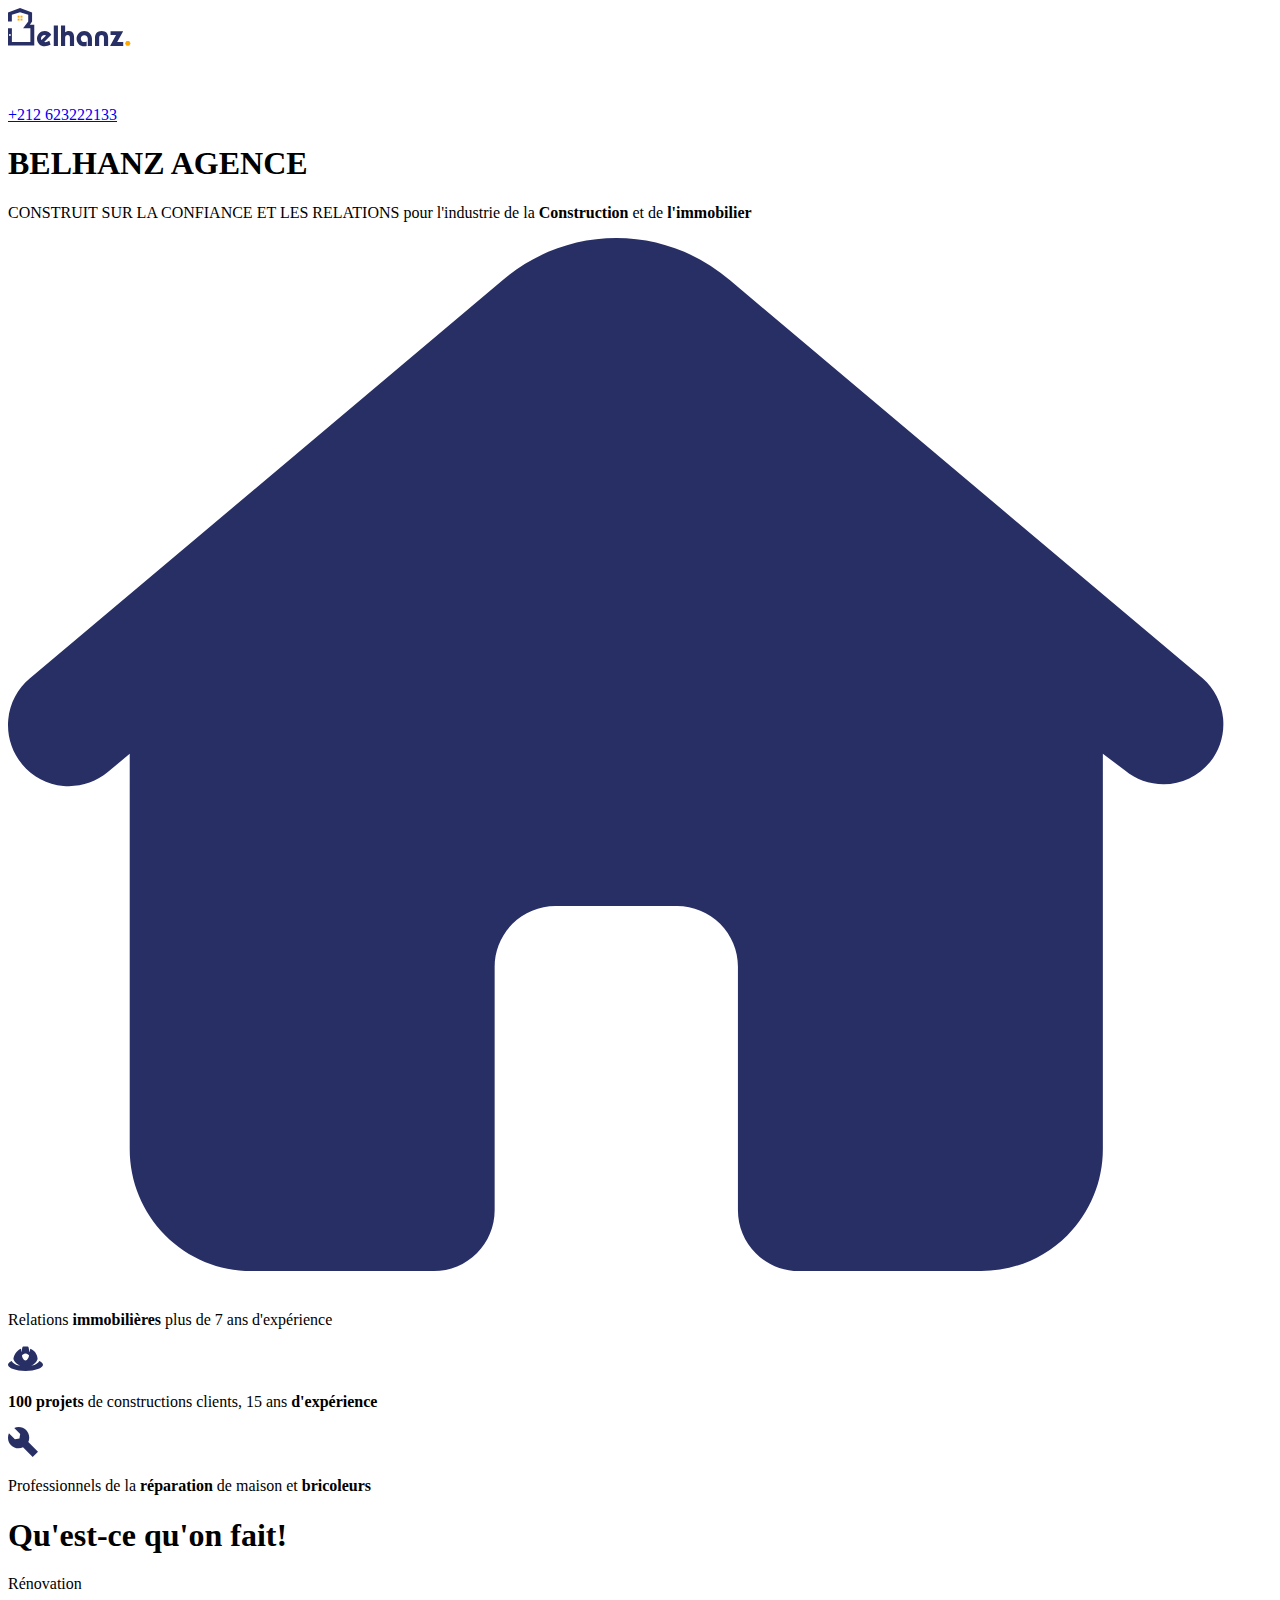
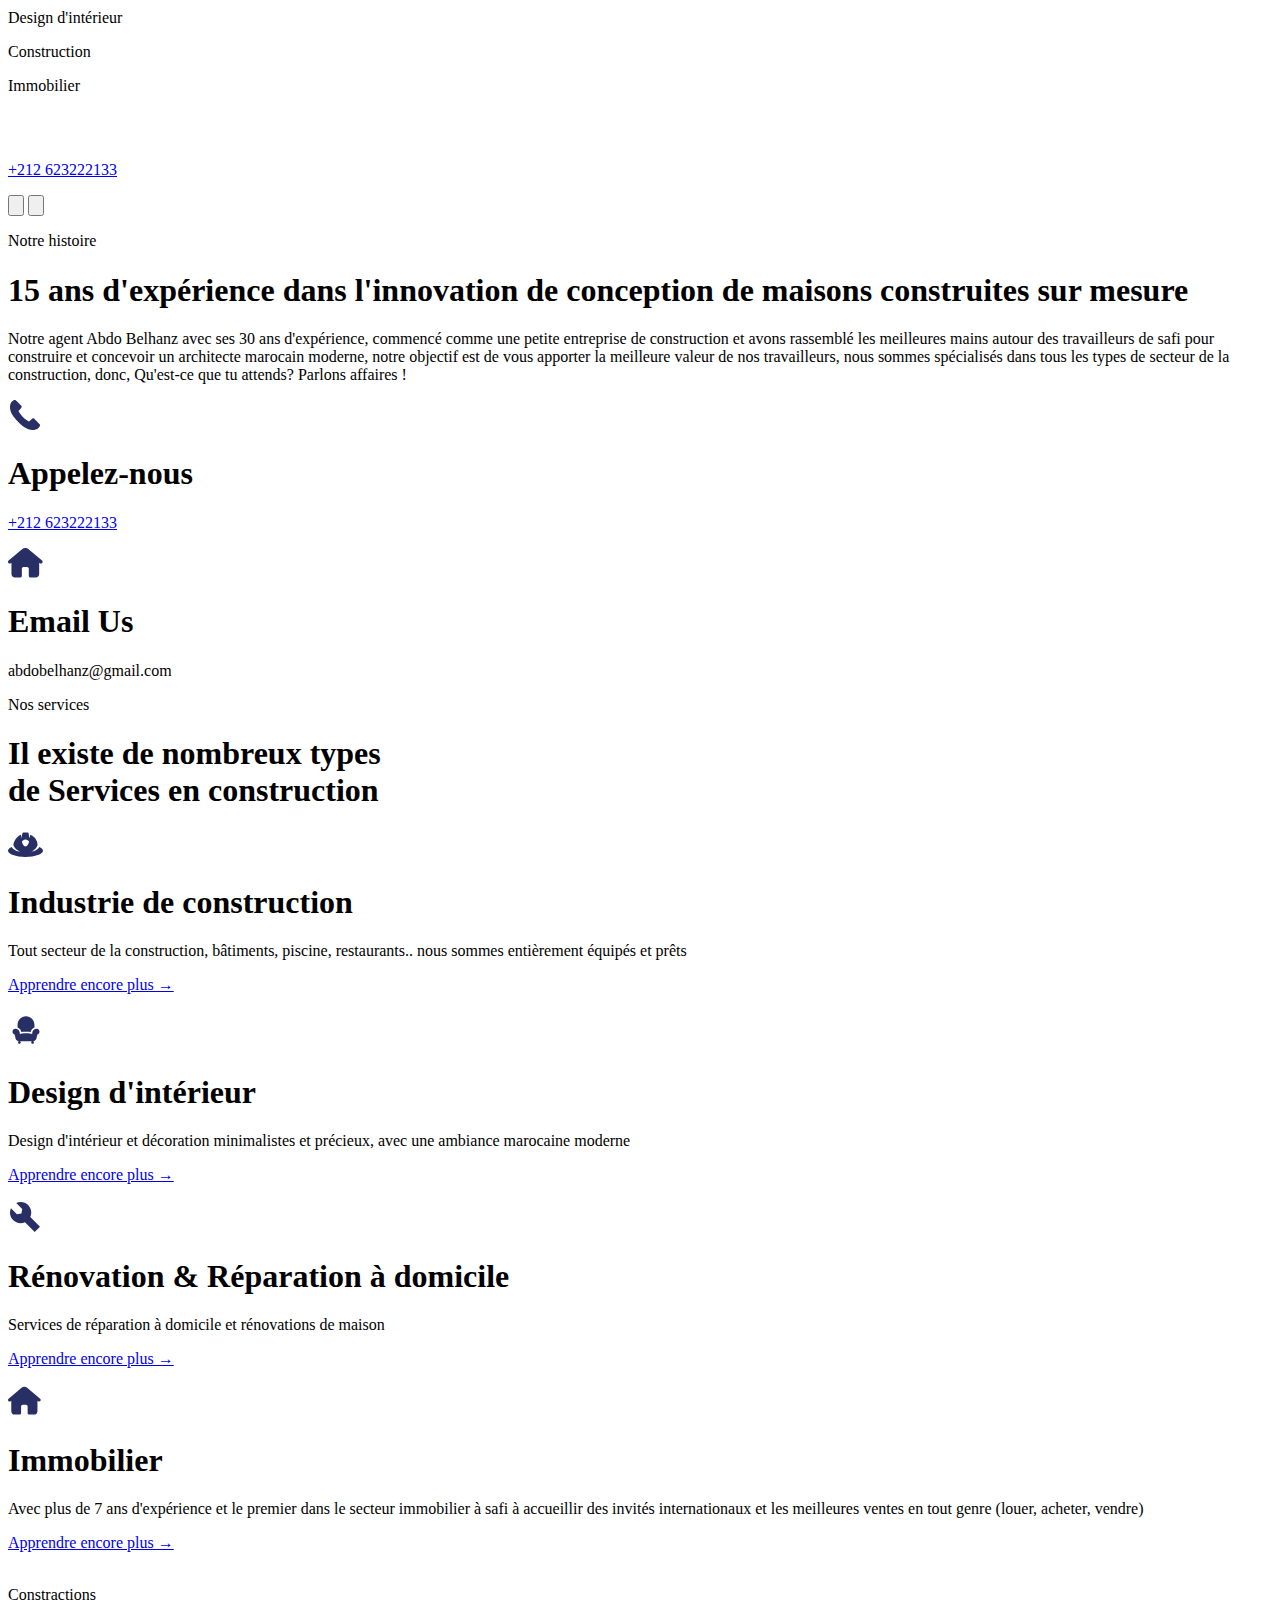
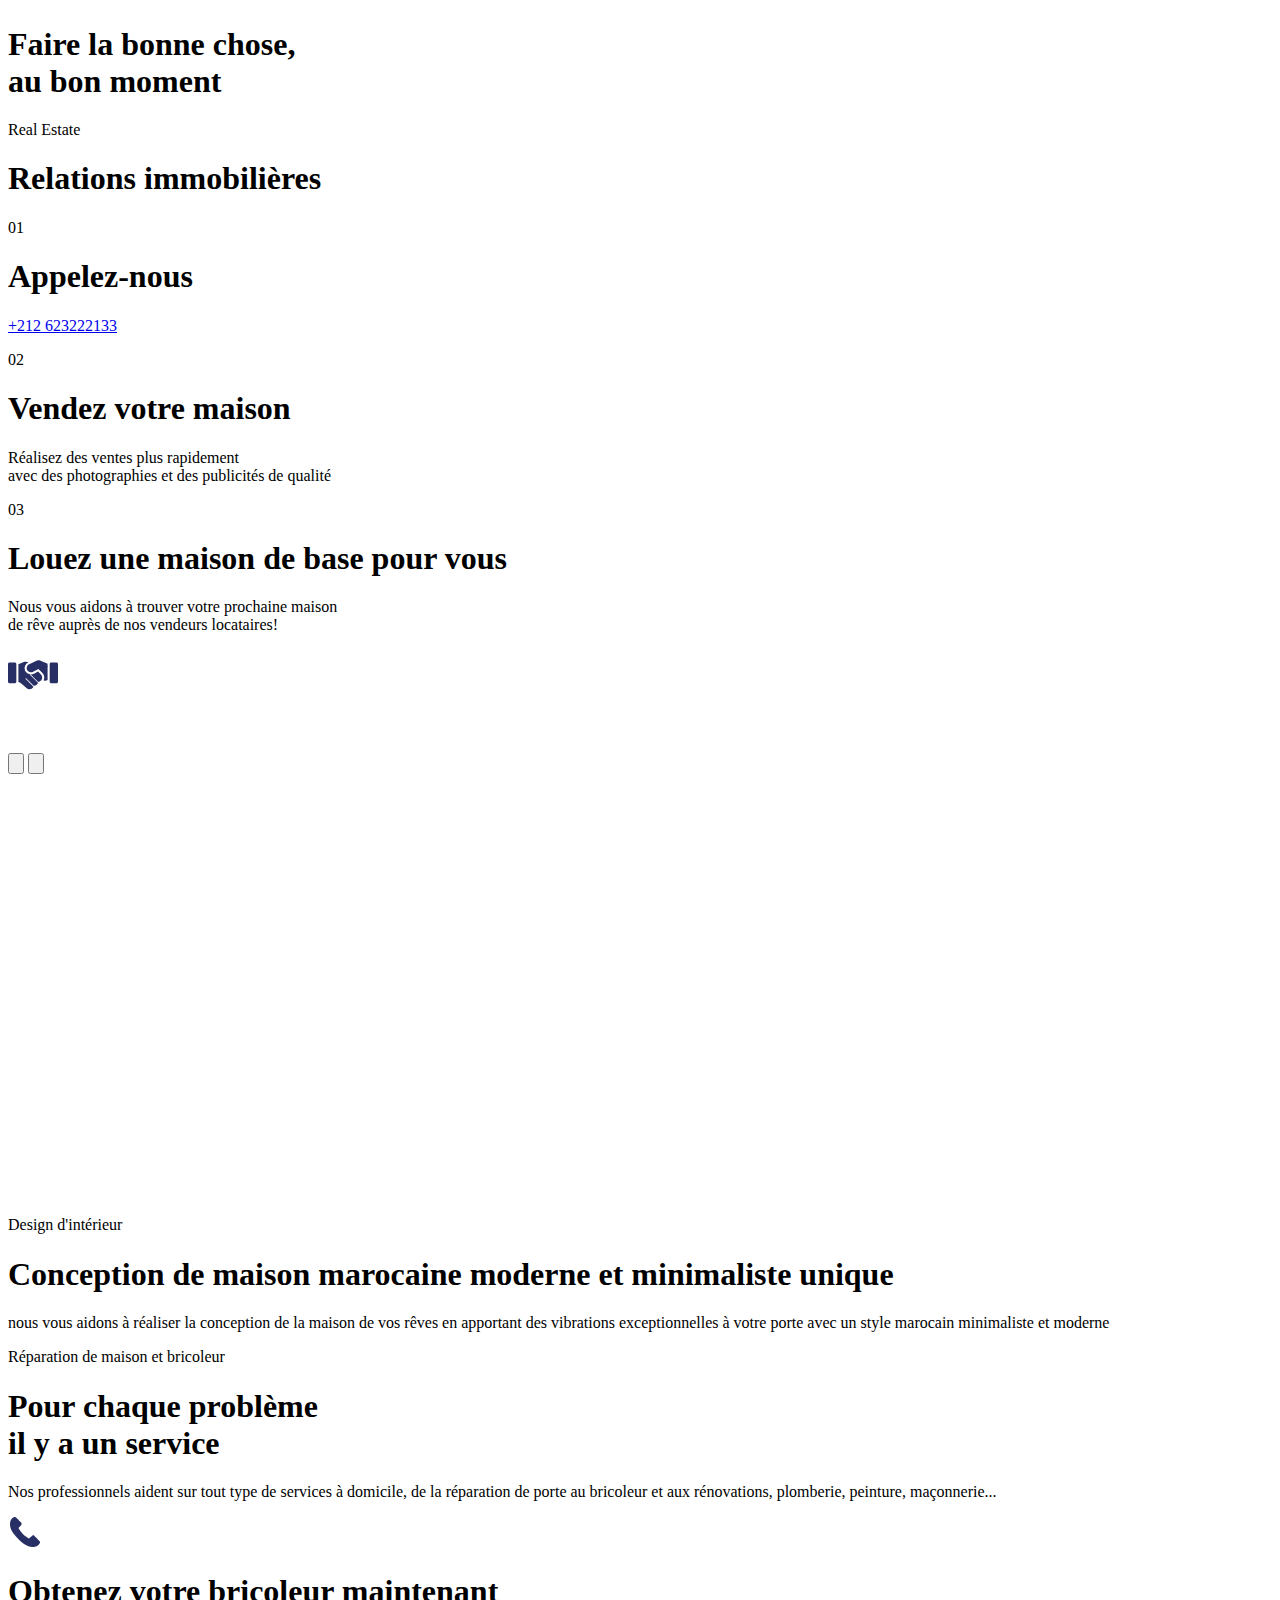
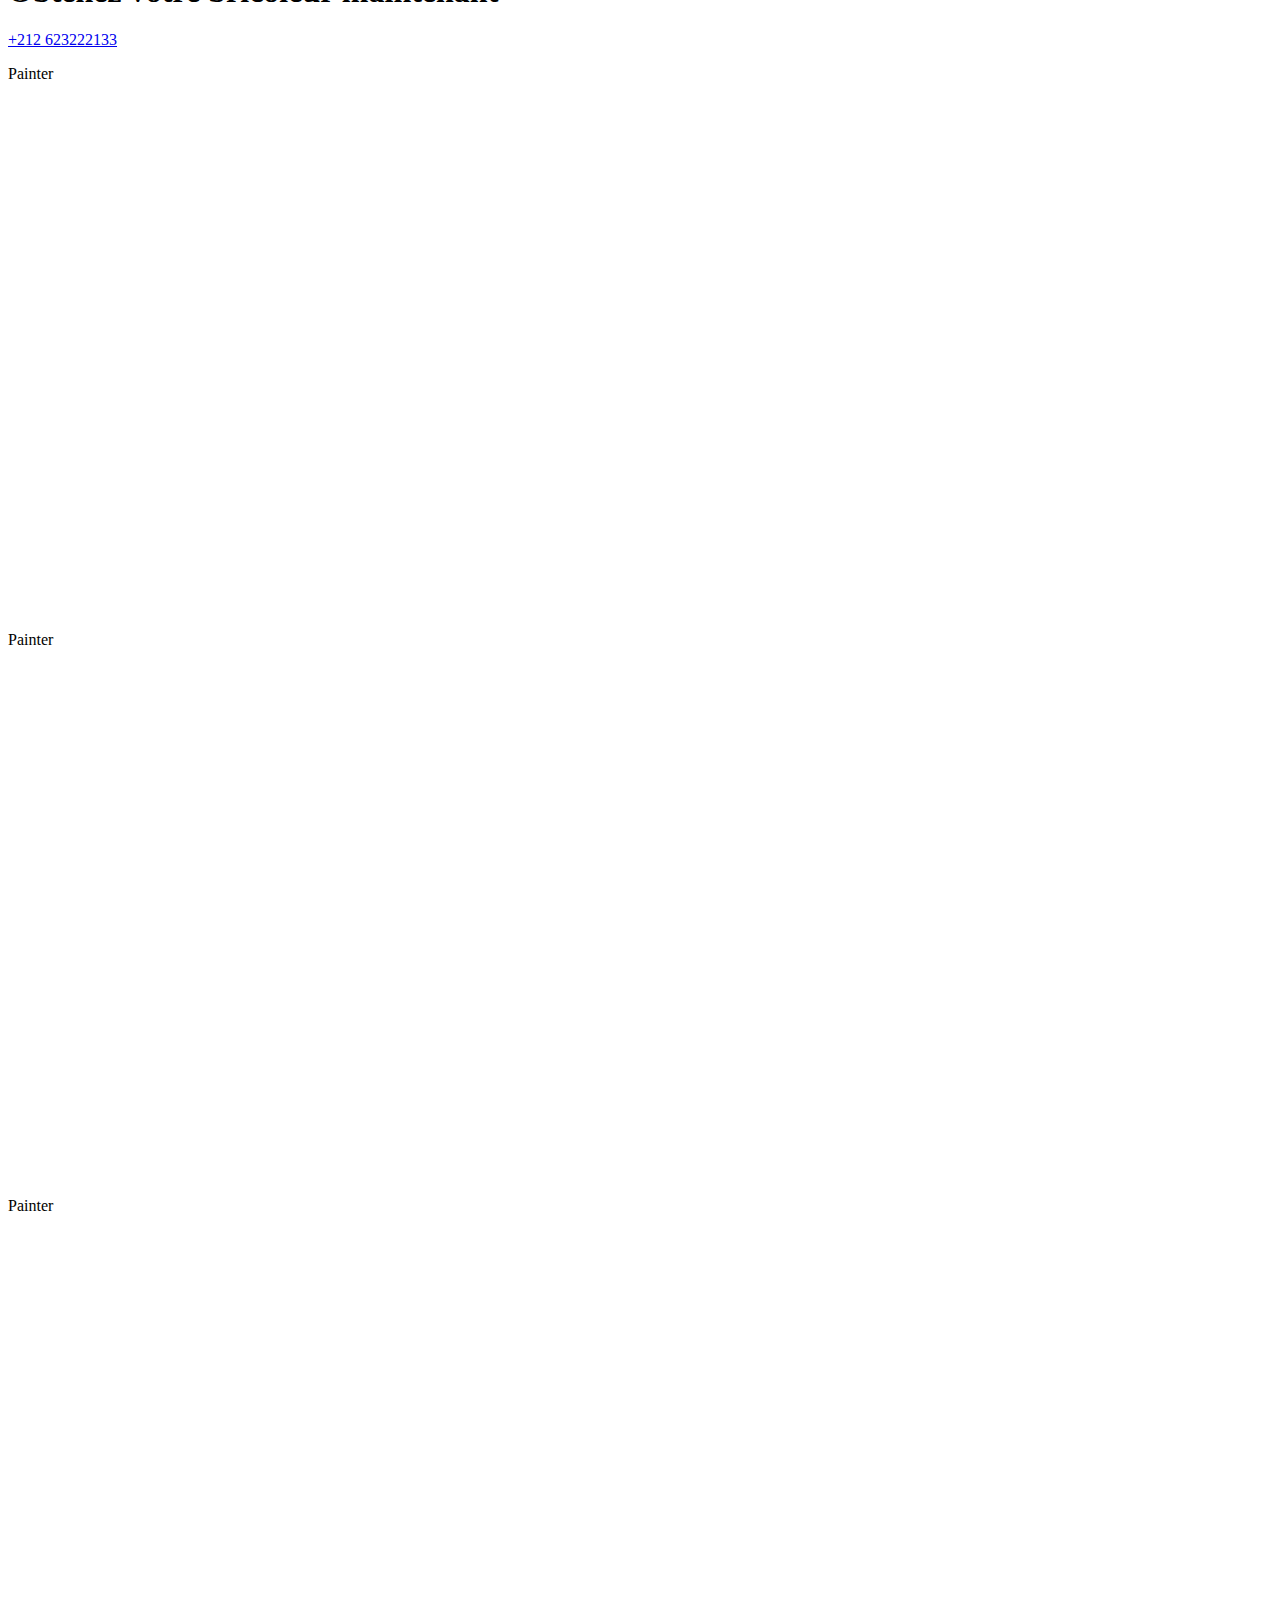
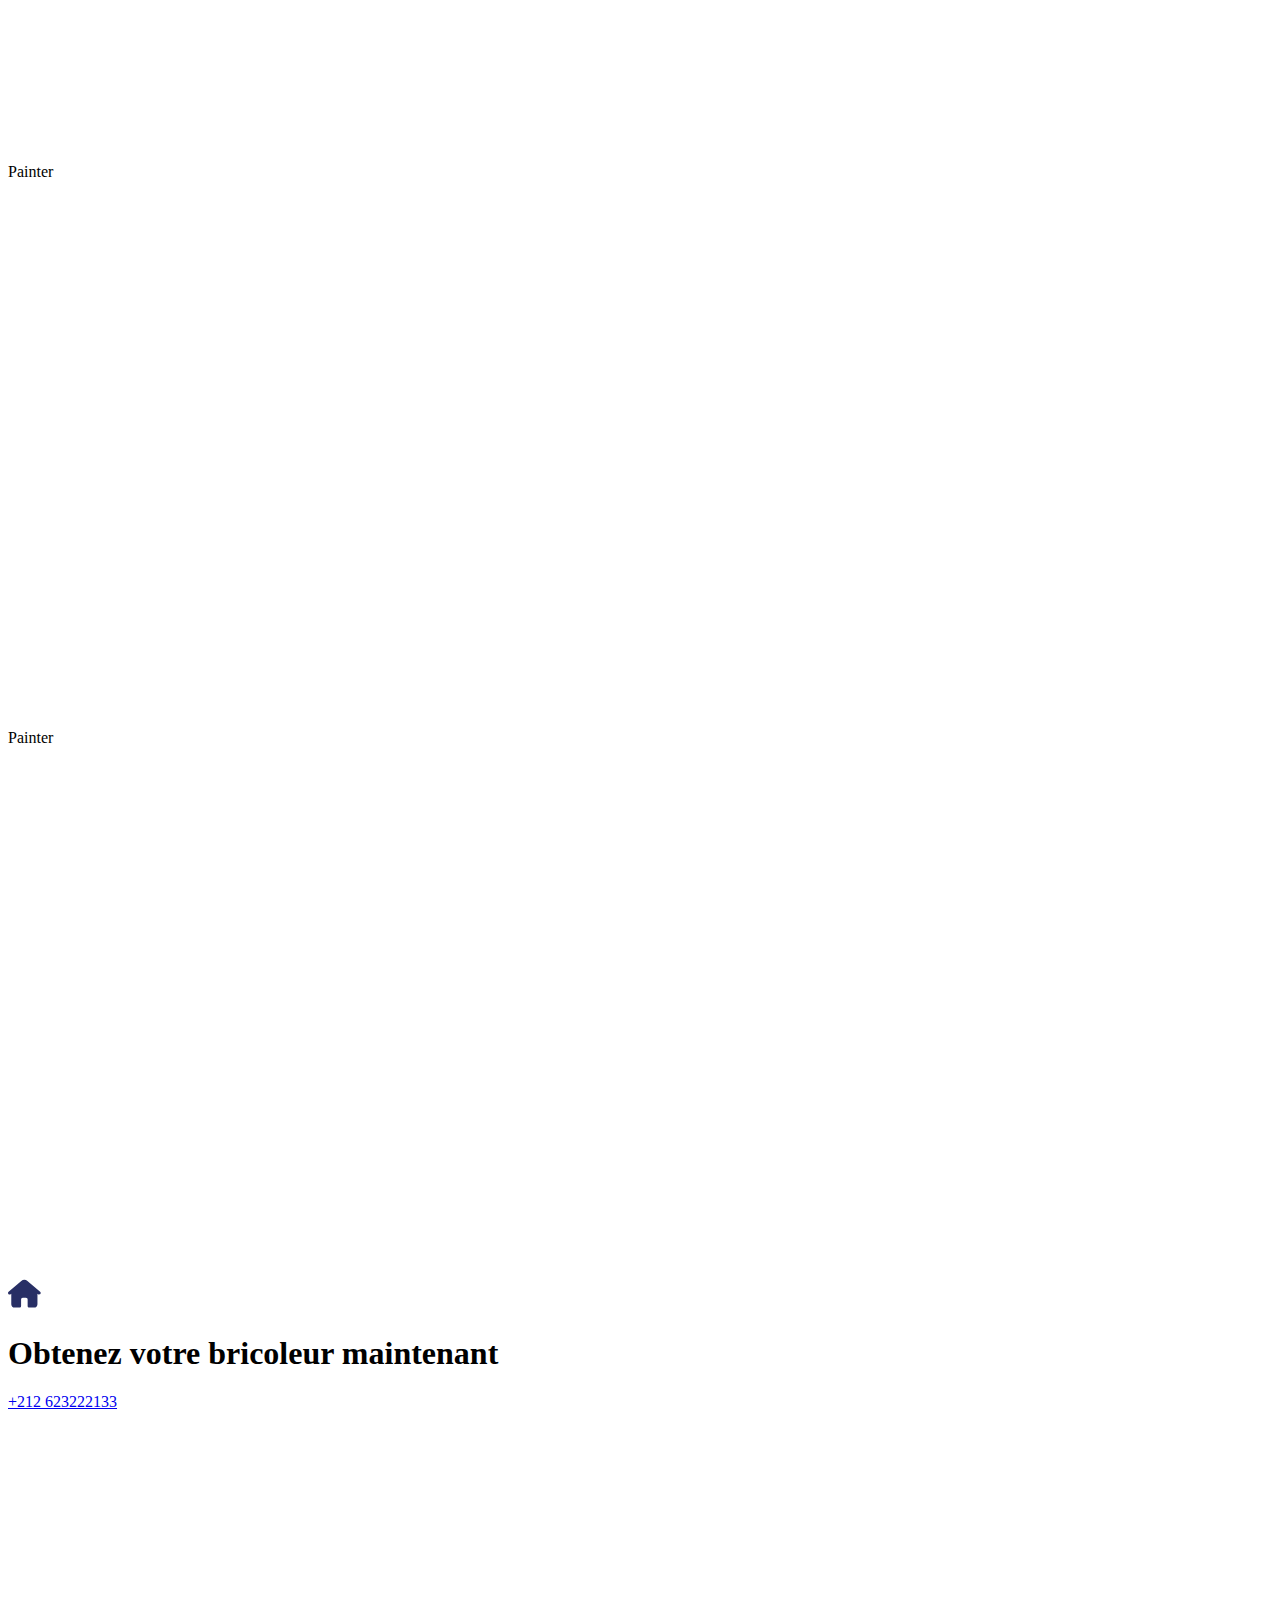
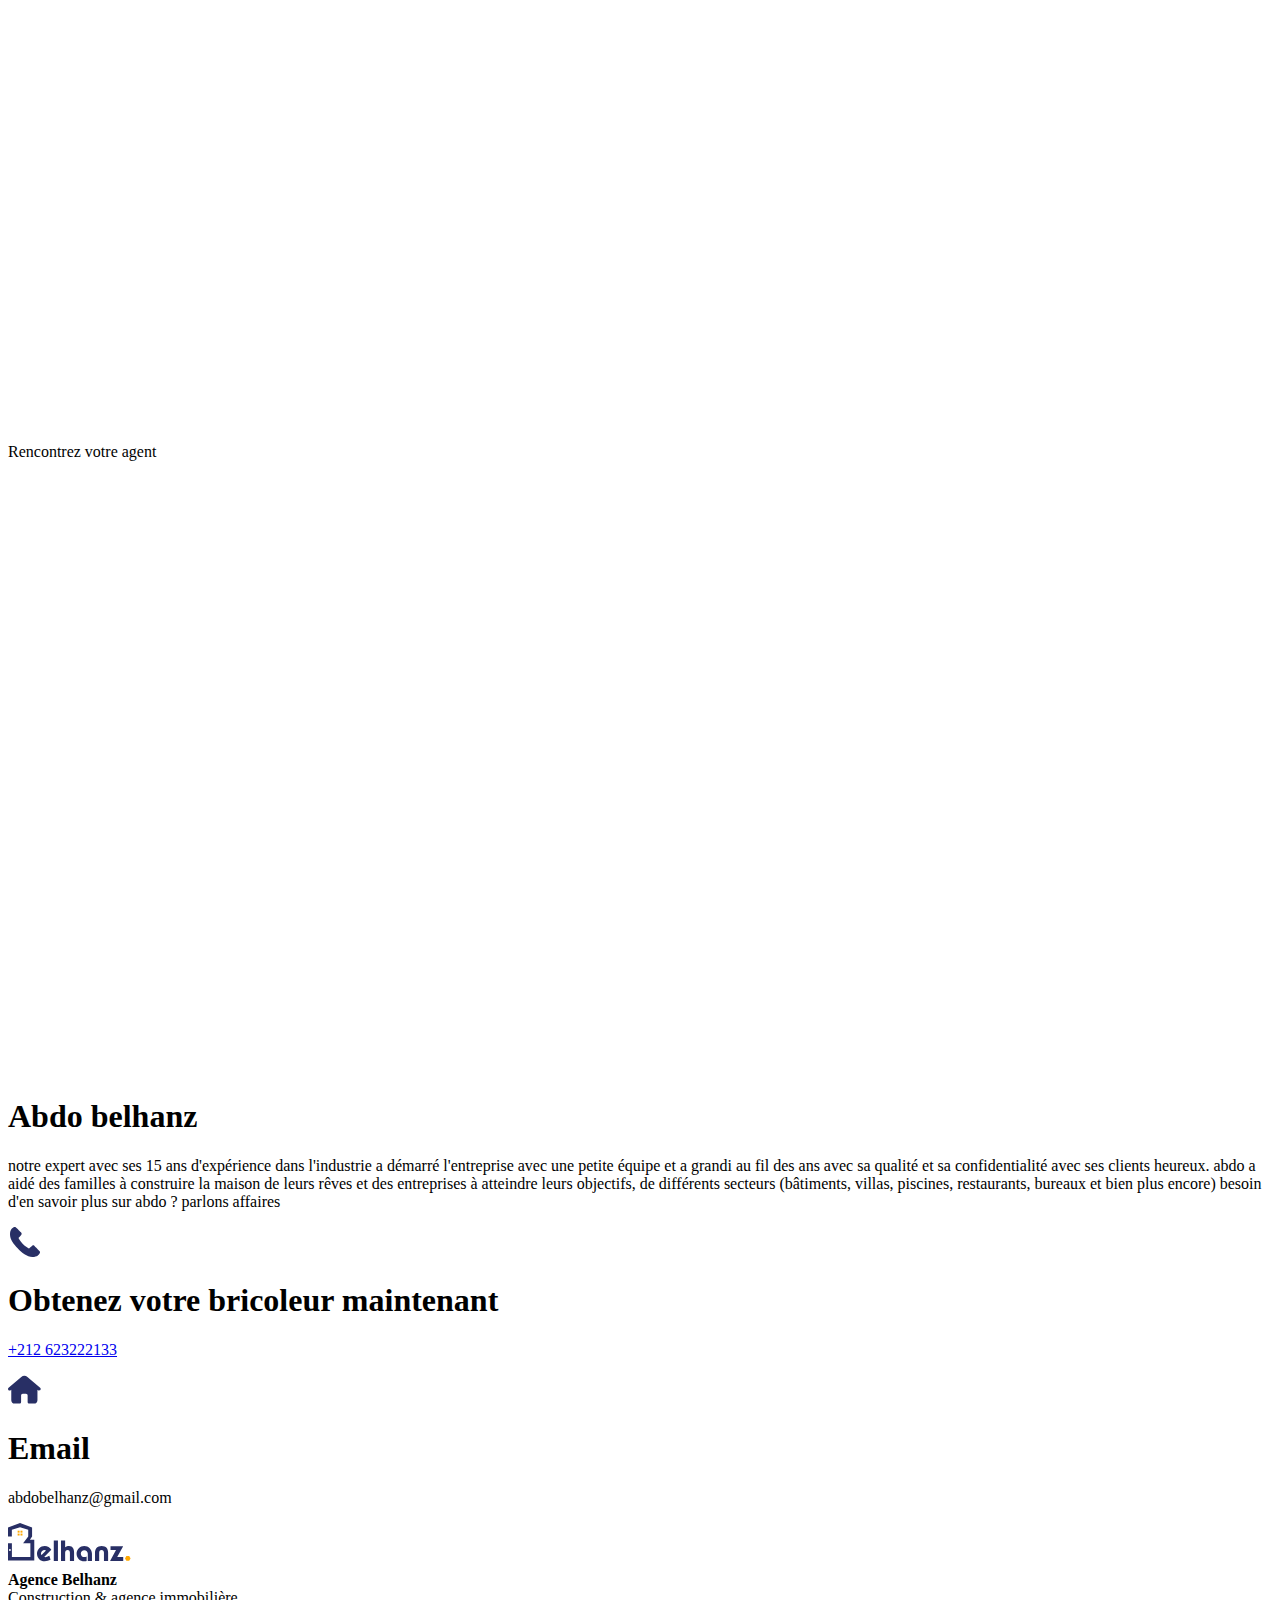
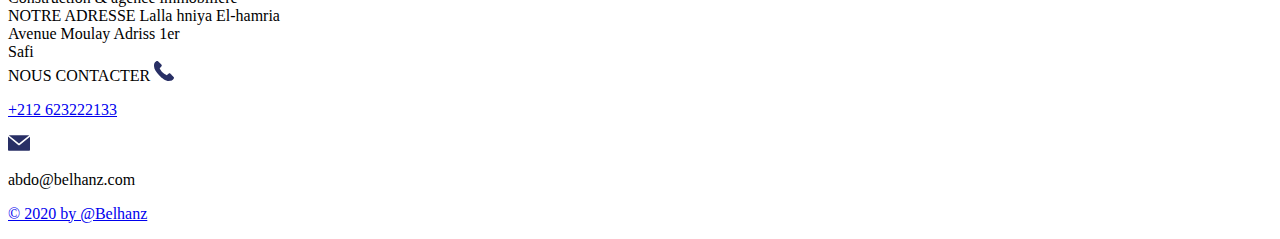
==== commit 2060c014: "images" ====
--- a/index.html
+++ b/index.html
@@ -4,8 +4,10 @@
 <head>
     <meta charset="UTF-8">
     <meta name="viewport" content="width=device-width, initial-scale=1.0">
+    <link rel="icon" href="/Public/Icons/B-Logo.png" type="image/png" sizes="16x16">
     <link href="https://unpkg.com/tailwindcss@^2/dist/tailwind.min.css" rel="stylesheet">
     <link rel="stylesheet" href="css/main.css">
+
     <script src="https://ajax.googleapis.com/ajax/libs/jquery/2.1.3/jquery.min.js"></script>
     <script src="Public/program.js"></script>
 
@@ -39,173 +41,171 @@
                     </svg>
                 </div>
                 <!-- Phone Number on small Screen -->
-                <a href="https://api.whatsapp.com/send?phone=+212623222133" target="_blank">
-                    <div class="flex absolute right-0  xl:hidden">
-                        <div class="w-14 h-20 bg-yellow-400">
-                            <svg class="m-auto mt-5" width="30" height="30" viewBox="0 0 23 23" fill="none"
-                                xmlns="http://www.w3.org/2000/svg">
-                                <mask id="path-1-inside-2" fill="white">
-                                    <path
-                                        d="M18.0942 14.2411C17.625 13.752 17.0592 13.4906 16.4594 13.4906C15.8645 13.4906 15.2938 13.7472 14.8053 14.2362L13.277 15.7615C13.1512 15.6937 13.0255 15.6308 12.9045 15.5678C12.7304 15.4806 12.566 15.3983 12.4257 15.3112C10.9941 14.4009 9.69306 13.2146 8.44522 11.6797C7.84065 10.9146 7.43438 10.2706 7.13934 9.61695C7.53594 9.2538 7.90352 8.87612 8.26143 8.51297C8.39686 8.37739 8.53228 8.23697 8.6677 8.10139C9.68338 7.08457 9.68338 5.76754 8.6677 4.75071L7.34732 3.42883C7.19738 3.27873 7.04261 3.12379 6.89752 2.96884C6.60732 2.66864 6.30262 2.35875 5.98824 2.06822C5.51909 1.60339 4.95805 1.35645 4.36799 1.35645C3.77792 1.35645 3.20721 1.60339 2.72355 2.06822C2.71871 2.07307 2.71871 2.07307 2.71388 2.07791L1.06944 3.73872C0.450357 4.35851 0.0972871 5.11386 0.0199018 5.99027C-0.0961761 7.40414 0.31977 8.72117 0.638984 9.58306C1.42251 11.699 2.59296 13.66 4.33897 15.7615C6.45739 18.2939 9.00626 20.2936 11.9179 21.7027C13.0303 22.2304 14.5151 22.8551 16.1741 22.9616C16.2756 22.9664 16.382 22.9713 16.4788 22.9713C17.596 22.9713 18.5343 22.5694 19.2695 21.7704C19.2743 21.7608 19.284 21.7559 19.2888 21.7462C19.5403 21.4412 19.8305 21.1652 20.1352 20.8698C20.3432 20.6713 20.556 20.4631 20.764 20.2452C21.2428 19.7465 21.4943 19.1654 21.4943 18.5699C21.4943 17.9695 21.238 17.3933 20.7495 16.909L18.0942 14.2411ZM19.8257 19.3397C19.8209 19.3446 19.8209 19.3397 19.8257 19.3397C19.6371 19.5431 19.4436 19.7271 19.2356 19.9305C18.9213 20.2307 18.602 20.5454 18.3022 20.8989C17.8137 21.4218 17.2381 21.6688 16.4836 21.6688C16.4111 21.6688 16.3337 21.6688 16.2611 21.6639C14.8247 21.5719 13.4898 21.0103 12.4886 20.5309C9.7511 19.2042 7.34732 17.3206 5.34981 14.9335C3.70054 12.9434 2.5978 11.1035 1.86747 9.12791C1.41767 7.92224 1.25323 6.98289 1.32578 6.09679C1.37414 5.53028 1.59179 5.0606 1.99323 4.65871L3.6425 3.00758C3.87949 2.78484 4.13099 2.66379 4.37766 2.66379C4.68236 2.66379 4.92903 2.84779 5.0838 3.00274C5.08864 3.00758 5.09347 3.01242 5.09831 3.01726C5.39334 3.29326 5.67386 3.57894 5.96889 3.88399C6.11883 4.03893 6.2736 4.19388 6.42837 4.35366L7.74875 5.67554C8.26143 6.18879 8.26143 6.66331 7.74875 7.17657C7.60849 7.31699 7.47307 7.4574 7.33281 7.59298C6.92654 8.0094 6.53961 8.39676 6.11883 8.77444C6.10915 8.78412 6.09948 8.78896 6.09464 8.79865C5.6787 9.21506 5.75608 9.62179 5.84314 9.89779C5.84798 9.91231 5.85282 9.92684 5.85765 9.94137C6.20105 10.7742 6.68471 11.5586 7.41987 12.4931L7.4247 12.498C8.7596 14.1443 10.167 15.4274 11.7196 16.4103C11.9179 16.5362 12.121 16.6379 12.3145 16.7347C12.4886 16.8219 12.653 16.9042 12.7933 16.9914C12.8127 17.001 12.832 17.0156 12.8513 17.0253C13.0158 17.1076 13.1706 17.1463 13.3302 17.1463C13.7316 17.1463 13.9831 16.8945 14.0653 16.8122L15.7194 15.1562C15.8839 14.9916 16.1451 14.7931 16.4498 14.7931C16.7496 14.7931 16.9963 14.9819 17.1462 15.1465C17.1511 15.1514 17.1511 15.1514 17.1559 15.1562L19.8209 17.8242C20.319 18.3181 20.319 18.8265 19.8257 19.3397Z" />
-                                </mask>
+                <div class="flex absolute right-0 xl:hidden">
+                    <div class="w-14 h-20 bg-yellow-400">
+                        <svg class="m-auto mt-5" width="30" height="30" viewBox="0 0 23 23" fill="none"
+                            xmlns="http://www.w3.org/2000/svg">
+                            <mask id="path-1-inside-2" fill="white">
                                 <path
-                                    d="M18.0942 14.2411C17.625 13.752 17.0592 13.4906 16.4594 13.4906C15.8645 13.4906 15.2938 13.7472 14.8053 14.2362L13.277 15.7615C13.1512 15.6937 13.0255 15.6308 12.9045 15.5678C12.7304 15.4806 12.566 15.3983 12.4257 15.3112C10.9941 14.4009 9.69306 13.2146 8.44522 11.6797C7.84065 10.9146 7.43438 10.2706 7.13934 9.61695C7.53594 9.2538 7.90352 8.87612 8.26143 8.51297C8.39686 8.37739 8.53228 8.23697 8.6677 8.10139C9.68338 7.08457 9.68338 5.76754 8.6677 4.75071L7.34732 3.42883C7.19738 3.27873 7.04261 3.12379 6.89752 2.96884C6.60732 2.66864 6.30262 2.35875 5.98824 2.06822C5.51909 1.60339 4.95805 1.35645 4.36799 1.35645C3.77792 1.35645 3.20721 1.60339 2.72355 2.06822C2.71871 2.07307 2.71871 2.07307 2.71388 2.07791L1.06944 3.73872C0.450357 4.35851 0.0972871 5.11386 0.0199018 5.99027C-0.0961761 7.40414 0.31977 8.72117 0.638984 9.58306C1.42251 11.699 2.59296 13.66 4.33897 15.7615C6.45739 18.2939 9.00626 20.2936 11.9179 21.7027C13.0303 22.2304 14.5151 22.8551 16.1741 22.9616C16.2756 22.9664 16.382 22.9713 16.4788 22.9713C17.596 22.9713 18.5343 22.5694 19.2695 21.7704C19.2743 21.7608 19.284 21.7559 19.2888 21.7462C19.5403 21.4412 19.8305 21.1652 20.1352 20.8698C20.3432 20.6713 20.556 20.4631 20.764 20.2452C21.2428 19.7465 21.4943 19.1654 21.4943 18.5699C21.4943 17.9695 21.238 17.3933 20.7495 16.909L18.0942 14.2411ZM19.8257 19.3397C19.8209 19.3446 19.8209 19.3397 19.8257 19.3397C19.6371 19.5431 19.4436 19.7271 19.2356 19.9305C18.9213 20.2307 18.602 20.5454 18.3022 20.8989C17.8137 21.4218 17.2381 21.6688 16.4836 21.6688C16.4111 21.6688 16.3337 21.6688 16.2611 21.6639C14.8247 21.5719 13.4898 21.0103 12.4886 20.5309C9.7511 19.2042 7.34732 17.3206 5.34981 14.9335C3.70054 12.9434 2.5978 11.1035 1.86747 9.12791C1.41767 7.92224 1.25323 6.98289 1.32578 6.09679C1.37414 5.53028 1.59179 5.0606 1.99323 4.65871L3.6425 3.00758C3.87949 2.78484 4.13099 2.66379 4.37766 2.66379C4.68236 2.66379 4.92903 2.84779 5.0838 3.00274C5.08864 3.00758 5.09347 3.01242 5.09831 3.01726C5.39334 3.29326 5.67386 3.57894 5.96889 3.88399C6.11883 4.03893 6.2736 4.19388 6.42837 4.35366L7.74875 5.67554C8.26143 6.18879 8.26143 6.66331 7.74875 7.17657C7.60849 7.31699 7.47307 7.4574 7.33281 7.59298C6.92654 8.0094 6.53961 8.39676 6.11883 8.77444C6.10915 8.78412 6.09948 8.78896 6.09464 8.79865C5.6787 9.21506 5.75608 9.62179 5.84314 9.89779C5.84798 9.91231 5.85282 9.92684 5.85765 9.94137C6.20105 10.7742 6.68471 11.5586 7.41987 12.4931L7.4247 12.498C8.7596 14.1443 10.167 15.4274 11.7196 16.4103C11.9179 16.5362 12.121 16.6379 12.3145 16.7347C12.4886 16.8219 12.653 16.9042 12.7933 16.9914C12.8127 17.001 12.832 17.0156 12.8513 17.0253C13.0158 17.1076 13.1706 17.1463 13.3302 17.1463C13.7316 17.1463 13.9831 16.8945 14.0653 16.8122L15.7194 15.1562C15.8839 14.9916 16.1451 14.7931 16.4498 14.7931C16.7496 14.7931 16.9963 14.9819 17.1462 15.1465C17.1511 15.1514 17.1511 15.1514 17.1559 15.1562L19.8209 17.8242C20.319 18.3181 20.319 18.8265 19.8257 19.3397Z"
-                                    fill="white" />
-                                <path
-                                    d="M18.0942 14.2411L10.8779 21.1638L10.9415 21.2302L11.0063 21.2953L18.0942 14.2411ZM14.8053 14.2362L21.8692 21.3145L21.8748 21.3089L21.8804 21.3033L14.8053 14.2362ZM13.277 15.7615L8.53182 24.564L15.0774 28.0925L20.3408 22.8398L13.277 15.7615ZM12.9045 15.5678L17.5222 6.69777L17.4517 6.6611L17.3807 6.62555L12.9045 15.5678ZM12.4257 15.3112L7.06005 23.7498L7.10379 23.7776L7.14781 23.8049L12.4257 15.3112ZM8.44522 11.6797L0.59935 17.8798L0.642223 17.9341L0.685842 17.9877L8.44522 11.6797ZM7.13934 9.61695L0.386112 2.24173L-4.95388 7.13137L-1.97528 13.7308L7.13934 9.61695ZM8.26143 8.51297L1.18638 1.44588L1.16267 1.46963L1.13911 1.49353L8.26143 8.51297ZM8.6677 8.10139L15.7428 15.1685L8.6677 8.10139ZM8.6677 4.75071L15.7428 -2.31637V-2.31637L8.6677 4.75071ZM7.34732 3.42883L0.272267 10.4959L0.272267 10.4959L7.34732 3.42883ZM6.89752 2.96884L14.1967 -3.86647L14.1425 -3.92433L14.0875 -3.98133L6.89752 2.96884ZM5.98824 2.06822L-1.0501 9.17187L-0.926487 9.29435L-0.798688 9.41245L5.98824 2.06822ZM2.72355 2.06822L-4.20583 -5.14175L-4.27939 -5.07105L-4.3515 -4.99886L2.72355 2.06822ZM2.71388 2.07791L-4.36117 -4.98917L-4.3767 -4.97364L-4.39215 -4.95803L2.71388 2.07791ZM1.06944 3.73872L8.14449 10.8058L8.16001 10.7903L8.17546 10.7747L1.06944 3.73872ZM0.0199018 5.99027L-9.94134 5.11071L-9.94405 5.14136L-9.94657 5.17203L0.0199018 5.99027ZM0.638984 9.58306L10.0167 6.11056L10.0165 6.10992L0.638984 9.58306ZM4.33897 15.7615L-3.35259 22.1521L-3.3419 22.165L-3.33116 22.1778L4.33897 15.7615ZM11.9179 21.7027L7.56182 30.704L7.59654 30.7208L7.63139 30.7374L11.9179 21.7027ZM16.1741 22.9616L15.5333 32.941L15.6155 32.9463L15.6979 32.9502L16.1741 22.9616ZM19.2695 21.7704L26.6282 28.5417L27.5846 27.5023L28.2158 26.2386L19.2695 21.7704ZM19.2888 21.7462L11.5731 15.3849L10.8502 16.2616L10.3425 17.2781L19.2888 21.7462ZM20.1352 20.8698L13.2304 13.6363L13.2026 13.6628L13.1751 13.6896L20.1352 20.8698ZM20.764 20.2452L13.5504 13.3196L13.5403 13.3301L13.5302 13.3407L20.764 20.2452ZM20.7495 16.909L13.6616 23.9633L13.6855 23.9873L13.7097 24.0112L20.7495 16.909ZM19.2356 19.9305L26.1418 27.1627L26.1847 27.1217L26.2271 27.0803L19.2356 19.9305ZM18.3022 20.8989L25.6098 27.7252L25.773 27.5504L25.9277 27.3681L18.3022 20.8989ZM16.2611 21.6639L16.9271 11.6861L16.9137 11.6852L16.9003 11.6844L16.2611 21.6639ZM12.4886 20.5309L8.12735 29.5297L8.14869 29.5401L8.17009 29.5503L12.4886 20.5309ZM5.34981 14.9335L-2.34973 21.3145L-2.33459 21.3328L-2.31937 21.351L5.34981 14.9335ZM1.86747 9.12791L11.2471 5.66045L11.2419 5.64647L11.2367 5.6325L1.86747 9.12791ZM1.32578 6.09679L-8.63798 5.24615L-8.63945 5.26346L-8.64087 5.28078L1.32578 6.09679ZM1.99323 4.65871L9.06828 11.7258V11.7258L1.99323 4.65871ZM3.6425 3.00758L-3.20596 -4.2793L-3.32099 -4.17119L-3.43255 -4.0595L3.6425 3.00758ZM5.0838 3.00274L-1.99125 10.0698L5.0838 3.00274ZM5.09831 3.01726L-1.97674 10.0843L-1.85699 10.2042L-1.73325 10.32L5.09831 3.01726ZM5.96889 3.88399L-1.21921 10.8361L-1.21743 10.8379L5.96889 3.88399ZM6.42837 4.35366L-0.754555 11.3111L-0.701041 11.3663L-0.646683 11.4207L6.42837 4.35366ZM7.74875 5.67554L0.673703 12.7426H0.673703L7.74875 5.67554ZM7.74875 7.17657L14.8238 14.2436L7.74875 7.17657ZM7.33281 7.59298L0.382813 0.402878L0.277448 0.504726L0.175111 0.609617L7.33281 7.59298ZM6.11883 8.77444L-0.560792 1.33248L-0.763616 1.51453L-0.956223 1.70735L6.11883 8.77444ZM6.09464 8.79865L13.1697 15.8657L14.3161 14.718L15.0409 13.2668L6.09464 8.79865ZM5.84314 9.89779L-3.69366 12.906L-3.66981 12.9816L-3.64476 13.0569L5.84314 9.89779ZM5.85765 9.94137L-3.63025 13.1004L-3.52015 13.4311L-3.3873 13.7533L5.85765 9.94137ZM7.41987 12.4931L-0.439636 18.676L-0.0735838 19.1413L0.344816 19.5602L7.41987 12.4931ZM7.4247 12.498L15.1921 6.19975L14.8658 5.79738L14.4998 5.43088L7.4247 12.498ZM11.7196 16.4103L17.0793 7.96796L17.0688 7.96128L11.7196 16.4103ZM12.3145 16.7347L7.83832 25.677L12.3145 16.7347ZM12.7933 16.9914L7.51539 25.4851L7.90595 25.7278L8.31714 25.9336L12.7933 16.9914ZM12.8513 17.0253L8.37518 25.9675L12.8513 17.0253ZM14.0653 16.8122L6.99028 9.74512V9.74513L14.0653 16.8122ZM15.7194 15.1562L22.7945 22.2233L15.7194 15.1562ZM17.1462 15.1465L9.75289 21.8799L9.90818 22.0505L10.0712 22.2136L17.1462 15.1465ZM17.1559 15.1562L10.0808 22.2233H10.0808L17.1559 15.1562ZM19.8209 17.8242L12.7458 24.8913L12.763 24.9085L12.7804 24.9257L19.8209 17.8242ZM25.3105 7.31835C23.245 5.16526 20.1751 3.49058 16.4594 3.49058V23.4906C13.9433 23.4906 12.005 22.3388 10.8779 21.1638L25.3105 7.31835ZM16.4594 3.49058C12.7892 3.49058 9.7742 5.12294 7.73027 7.16917L21.8804 21.3033C20.8134 22.3715 18.9399 23.4906 16.4594 23.4906V3.49058ZM7.74148 7.15796L6.21312 8.6832L20.3408 22.8398L21.8692 21.3145L7.74148 7.15796ZM18.0221 6.95901C17.8764 6.88046 17.7481 6.81411 17.6685 6.77307C17.5592 6.71676 17.5592 6.71703 17.5222 6.69777L8.28693 24.4378C8.33996 24.4655 8.38835 24.4904 8.42393 24.5087C8.46844 24.5315 8.48181 24.5384 8.50941 24.5526C8.55427 24.5757 8.55178 24.5747 8.53182 24.564L18.0221 6.95901ZM17.3807 6.62555C17.3331 6.60171 17.3129 6.59156 17.297 6.58352C17.2833 6.5766 17.2922 6.58096 17.314 6.59248C17.3361 6.60413 17.3822 6.62867 17.4445 6.6638C17.5068 6.69888 17.5958 6.75044 17.7036 6.81744L7.14781 23.8049C7.7552 24.1823 8.36168 24.4767 8.42838 24.5101L17.3807 6.62555ZM17.7914 6.87261C17.4012 6.62448 16.8824 6.2053 16.2046 5.37156L0.685842 17.9877C2.50372 20.2239 4.58702 22.1773 7.06005 23.7498L17.7914 6.87261ZM16.2911 5.47947C16.2249 5.39565 16.1814 5.33709 16.1552 5.30055C16.1293 5.26445 16.1219 5.25202 16.1273 5.26068C16.1332 5.26998 16.1504 5.29788 16.1745 5.34236C16.1864 5.36431 16.1994 5.38914 16.213 5.41659C16.2267 5.44408 16.2404 5.47302 16.254 5.50313L-1.97528 13.7308C-1.25361 15.3297 -0.35424 16.6731 0.59935 17.8798L16.2911 5.47947ZM13.8926 16.9922C14.5222 16.4156 15.0973 15.823 15.3838 15.5324L1.13911 1.49353C0.709708 1.92922 0.549642 2.09199 0.386112 2.24173L13.8926 16.9922ZM15.3365 15.5801C15.4408 15.4757 15.5396 15.3749 15.6019 15.3114C15.675 15.2369 15.7116 15.1997 15.7428 15.1685L1.59265 1.03431C1.48838 1.1387 1.38958 1.23947 1.32724 1.30299C1.25416 1.37747 1.21754 1.41469 1.18638 1.44588L15.3365 15.5801ZM15.7428 15.1685C17.8049 13.104 19.4295 10.0789 19.4295 6.42605C19.4295 2.77323 17.8049 -0.251886 15.7428 -2.31637L1.59265 11.8178C0.546172 10.7701 -0.570535 8.91194 -0.570535 6.42605C-0.570535 3.94016 0.546172 2.08197 1.59265 1.03431L15.7428 15.1685ZM15.7428 -2.31637L14.4224 -3.63825L0.272267 10.4959L1.59265 11.8178L15.7428 -2.31637ZM14.4224 -3.63825C14.3428 -3.71787 14.2947 -3.76617 14.2515 -3.81006C14.2107 -3.85156 14.1959 -3.86734 14.1967 -3.86647L-0.401701 9.80415C-0.127454 10.097 0.14311 10.3666 0.272267 10.4959L14.4224 -3.63825ZM14.0875 -3.98133C13.7733 -4.30634 13.3069 -4.78465 12.7752 -5.276L-0.798688 9.41245C-0.70163 9.50214 -0.558631 9.64361 -0.29242 9.91901L14.0875 -3.98133ZM13.0266 -5.03542C10.9346 -7.10812 7.92624 -8.64355 4.36799 -8.64355V11.3564C1.98985 11.3564 0.103534 10.3149 -1.0501 9.17187L13.0266 -5.03542ZM4.36799 -8.64355C0.837116 -8.64355 -2.13411 -7.13285 -4.20583 -5.14175L9.65293 9.2782C8.54852 10.3396 6.71873 11.3564 4.36799 11.3564V-8.64355ZM-4.3515 -4.99886C-4.35394 -4.99642 -4.35516 -4.99519 -4.35638 -4.99397C-4.35758 -4.99277 -4.35878 -4.99158 -4.36117 -4.98917L9.78893 9.14499C9.79136 9.14255 9.79259 9.14132 9.79381 9.14011C9.79501 9.1389 9.7962 9.13771 9.7986 9.13531L-4.3515 -4.99886ZM-4.39215 -4.95803L-6.03658 -3.29721L8.17546 10.7747L9.8199 9.11385L-4.39215 -4.95803ZM-6.00561 -3.32836C-8.28279 -1.04861 -9.65757 1.89696 -9.94134 5.11071L9.98115 6.86983C9.92318 7.52627 9.7478 8.25873 9.40407 8.9956C9.06036 9.73245 8.6115 10.3383 8.14449 10.8058L-6.00561 -3.32836ZM-9.94657 5.17203C-10.2491 8.85667 -9.17253 11.8843 -8.73851 13.0562L10.0165 6.10992C9.93771 5.89727 9.93751 5.8662 9.95115 5.93092C9.96422 5.99291 10.0273 6.30977 9.98637 6.80851L-9.94657 5.17203ZM-8.73874 13.0556C-7.4938 16.4176 -5.68385 19.3463 -3.35259 22.1521L12.0305 9.37088C10.8698 7.97382 10.3388 6.98044 10.0167 6.11056L-8.73874 13.0556ZM-3.33116 22.1778C-0.325761 25.7705 3.34421 28.663 7.56182 30.704L16.274 12.7013C14.6683 11.9243 13.2405 10.8172 12.0091 9.34517L-3.33116 22.1778ZM7.63139 30.7374C8.98161 31.378 11.8933 32.7073 15.5333 32.941L16.8149 12.9821C17.0312 12.996 17.0941 13.0329 16.9584 12.9884C16.8172 12.9421 16.5987 12.855 16.2044 12.668L7.63139 30.7374ZM15.6979 32.9502C15.7678
+                                    d="M18.0942 14.2411C17.625 13.752 17.0592 13.4906 16.4594 13.4906C15.8645 13.4906 15.2938 13.7472 14.8053 14.2362L13.277 15.7615C13.1512 15.6937 13.0255 15.6308 12.9045 15.5678C12.7304 15.4806 12.566 15.3983 12.4257 15.3112C10.9941 14.4009 9.69306 13.2146 8.44522 11.6797C7.84065 10.9146 7.43438 10.2706 7.13934 9.61695C7.53594 9.2538 7.90352 8.87612 8.26143 8.51297C8.39686 8.37739 8.53228 8.23697 8.6677 8.10139C9.68338 7.08457 9.68338 5.76754 8.6677 4.75071L7.34732 3.42883C7.19738 3.27873 7.04261 3.12379 6.89752 2.96884C6.60732 2.66864 6.30262 2.35875 5.98824 2.06822C5.51909 1.60339 4.95805 1.35645 4.36799 1.35645C3.77792 1.35645 3.20721 1.60339 2.72355 2.06822C2.71871 2.07307 2.71871 2.07307 2.71388 2.07791L1.06944 3.73872C0.450357 4.35851 0.0972871 5.11386 0.0199018 5.99027C-0.0961761 7.40414 0.31977 8.72117 0.638984 9.58306C1.42251 11.699 2.59296 13.66 4.33897 15.7615C6.45739 18.2939 9.00626 20.2936 11.9179 21.7027C13.0303 22.2304 14.5151 22.8551 16.1741 22.9616C16.2756 22.9664 16.382 22.9713 16.4788 22.9713C17.596 22.9713 18.5343 22.5694 19.2695 21.7704C19.2743 21.7608 19.284 21.7559 19.2888 21.7462C19.5403 21.4412 19.8305 21.1652 20.1352 20.8698C20.3432 20.6713 20.556 20.4631 20.764 20.2452C21.2428 19.7465 21.4943 19.1654 21.4943 18.5699C21.4943 17.9695 21.238 17.3933 20.7495 16.909L18.0942 14.2411ZM19.8257 19.3397C19.8209 19.3446 19.8209 19.3397 19.8257 19.3397C19.6371 19.5431 19.4436 19.7271 19.2356 19.9305C18.9213 20.2307 18.602 20.5454 18.3022 20.8989C17.8137 21.4218 17.2381 21.6688 16.4836 21.6688C16.4111 21.6688 16.3337 21.6688 16.2611 21.6639C14.8247 21.5719 13.4898 21.0103 12.4886 20.5309C9.7511 19.2042 7.34732 17.3206 5.34981 14.9335C3.70054 12.9434 2.5978 11.1035 1.86747 9.12791C1.41767 7.92224 1.25323 6.98289 1.32578 6.09679C1.37414 5.53028 1.59179 5.0606 1.99323 4.65871L3.6425 3.00758C3.87949 2.78484 4.13099 2.66379 4.37766 2.66379C4.68236 2.66379 4.92903 2.84779 5.0838 3.00274C5.08864 3.00758 5.09347 3.01242 5.09831 3.01726C5.39334 3.29326 5.67386 3.57894 5.96889 3.88399C6.11883 4.03893 6.2736 4.19388 6.42837 4.35366L7.74875 5.67554C8.26143 6.18879 8.26143 6.66331 7.74875 7.17657C7.60849 7.31699 7.47307 7.4574 7.33281 7.59298C6.92654 8.0094 6.53961 8.39676 6.11883 8.77444C6.10915 8.78412 6.09948 8.78896 6.09464 8.79865C5.6787 9.21506 5.75608 9.62179 5.84314 9.89779C5.84798 9.91231 5.85282 9.92684 5.85765 9.94137C6.20105 10.7742 6.68471 11.5586 7.41987 12.4931L7.4247 12.498C8.7596 14.1443 10.167 15.4274 11.7196 16.4103C11.9179 16.5362 12.121 16.6379 12.3145 16.7347C12.4886 16.8219 12.653 16.9042 12.7933 16.9914C12.8127 17.001 12.832 17.0156 12.8513 17.0253C13.0158 17.1076 13.1706 17.1463 13.3302 17.1463C13.7316 17.1463 13.9831 16.8945 14.0653 16.8122L15.7194 15.1562C15.8839 14.9916 16.1451 14.7931 16.4498 14.7931C16.7496 14.7931 16.9963 14.9819 17.1462 15.1465C17.1511 15.1514 17.1511 15.1514 17.1559 15.1562L19.8209 17.8242C20.319 18.3181 20.319 18.8265 19.8257 19.3397Z" />
+                            </mask>
+                            <path
+                                d="M18.0942 14.2411C17.625 13.752 17.0592 13.4906 16.4594 13.4906C15.8645 13.4906 15.2938 13.7472 14.8053 14.2362L13.277 15.7615C13.1512 15.6937 13.0255 15.6308 12.9045 15.5678C12.7304 15.4806 12.566 15.3983 12.4257 15.3112C10.9941 14.4009 9.69306 13.2146 8.44522 11.6797C7.84065 10.9146 7.43438 10.2706 7.13934 9.61695C7.53594 9.2538 7.90352 8.87612 8.26143 8.51297C8.39686 8.37739 8.53228 8.23697 8.6677 8.10139C9.68338 7.08457 9.68338 5.76754 8.6677 4.75071L7.34732 3.42883C7.19738 3.27873 7.04261 3.12379 6.89752 2.96884C6.60732 2.66864 6.30262 2.35875 5.98824 2.06822C5.51909 1.60339 4.95805 1.35645 4.36799 1.35645C3.77792 1.35645 3.20721 1.60339 2.72355 2.06822C2.71871 2.07307 2.71871 2.07307 2.71388 2.07791L1.06944 3.73872C0.450357 4.35851 0.0972871 5.11386 0.0199018 5.99027C-0.0961761 7.40414 0.31977 8.72117 0.638984 9.58306C1.42251 11.699 2.59296 13.66 4.33897 15.7615C6.45739 18.2939 9.00626 20.2936 11.9179 21.7027C13.0303 22.2304 14.5151 22.8551 16.1741 22.9616C16.2756 22.9664 16.382 22.9713 16.4788 22.9713C17.596 22.9713 18.5343 22.5694 19.2695 21.7704C19.2743 21.7608 19.284 21.7559 19.2888 21.7462C19.5403 21.4412 19.8305 21.1652 20.1352 20.8698C20.3432 20.6713 20.556 20.4631 20.764 20.2452C21.2428 19.7465 21.4943 19.1654 21.4943 18.5699C21.4943 17.9695 21.238 17.3933 20.7495 16.909L18.0942 14.2411ZM19.8257 19.3397C19.8209 19.3446 19.8209 19.3397 19.8257 19.3397C19.6371 19.5431 19.4436 19.7271 19.2356 19.9305C18.9213 20.2307 18.602 20.5454 18.3022 20.8989C17.8137 21.4218 17.2381 21.6688 16.4836 21.6688C16.4111 21.6688 16.3337 21.6688 16.2611 21.6639C14.8247 21.5719 13.4898 21.0103 12.4886 20.5309C9.7511 19.2042 7.34732 17.3206 5.34981 14.9335C3.70054 12.9434 2.5978 11.1035 1.86747 9.12791C1.41767 7.92224 1.25323 6.98289 1.32578 6.09679C1.37414 5.53028 1.59179 5.0606 1.99323 4.65871L3.6425 3.00758C3.87949 2.78484 4.13099 2.66379 4.37766 2.66379C4.68236 2.66379 4.92903 2.84779 5.0838 3.00274C5.08864 3.00758 5.09347 3.01242 5.09831 3.01726C5.39334 3.29326 5.67386 3.57894 5.96889 3.88399C6.11883 4.03893 6.2736 4.19388 6.42837 4.35366L7.74875 5.67554C8.26143 6.18879 8.26143 6.66331 7.74875 7.17657C7.60849 7.31699 7.47307 7.4574 7.33281 7.59298C6.92654 8.0094 6.53961 8.39676 6.11883 8.77444C6.10915 8.78412 6.09948 8.78896 6.09464 8.79865C5.6787 9.21506 5.75608 9.62179 5.84314 9.89779C5.84798 9.91231 5.85282 9.92684 5.85765 9.94137C6.20105 10.7742 6.68471 11.5586 7.41987 12.4931L7.4247 12.498C8.7596 14.1443 10.167 15.4274 11.7196 16.4103C11.9179 16.5362 12.121 16.6379 12.3145 16.7347C12.4886 16.8219 12.653 16.9042 12.7933 16.9914C12.8127 17.001 12.832 17.0156 12.8513 17.0253C13.0158 17.1076 13.1706 17.1463 13.3302 17.1463C13.7316 17.1463 13.9831 16.8945 14.0653 16.8122L15.7194 15.1562C15.8839 14.9916 16.1451 14.7931 16.4498 14.7931C16.7496 14.7931 16.9963 14.9819 17.1462 15.1465C17.1511 15.1514 17.1511 15.1514 17.1559 15.1562L19.8209 17.8242C20.319 18.3181 20.319 18.8265 19.8257 19.3397Z"
+                                fill="white" />
+                            <path
+                                d="M18.0942 14.2411L10.8779 21.1638L10.9415 21.2302L11.0063 21.2953L18.0942 14.2411ZM14.8053 14.2362L21.8692 21.3145L21.8748 21.3089L21.8804 21.3033L14.8053 14.2362ZM13.277 15.7615L8.53182 24.564L15.0774 28.0925L20.3408 22.8398L13.277 15.7615ZM12.9045 15.5678L17.5222 6.69777L17.4517 6.6611L17.3807 6.62555L12.9045 15.5678ZM12.4257 15.3112L7.06005 23.7498L7.10379 23.7776L7.14781 23.8049L12.4257 15.3112ZM8.44522 11.6797L0.59935 17.8798L0.642223 17.9341L0.685842 17.9877L8.44522 11.6797ZM7.13934 9.61695L0.386112 2.24173L-4.95388 7.13137L-1.97528 13.7308L7.13934 9.61695ZM8.26143 8.51297L1.18638 1.44588L1.16267 1.46963L1.13911 1.49353L8.26143 8.51297ZM8.6677 8.10139L15.7428 15.1685L8.6677 8.10139ZM8.6677 4.75071L15.7428 -2.31637V-2.31637L8.6677 4.75071ZM7.34732 3.42883L0.272267 10.4959L0.272267 10.4959L7.34732 3.42883ZM6.89752 2.96884L14.1967 -3.86647L14.1425 -3.92433L14.0875 -3.98133L6.89752 2.96884ZM5.98824 2.06822L-1.0501 9.17187L-0.926487 9.29435L-0.798688 9.41245L5.98824 2.06822ZM2.72355 2.06822L-4.20583 -5.14175L-4.27939 -5.07105L-4.3515 -4.99886L2.72355 2.06822ZM2.71388 2.07791L-4.36117 -4.98917L-4.3767 -4.97364L-4.39215 -4.95803L2.71388 2.07791ZM1.06944 3.73872L8.14449 10.8058L8.16001 10.7903L8.17546 10.7747L1.06944 3.73872ZM0.0199018 5.99027L-9.94134 5.11071L-9.94405 5.14136L-9.94657 5.17203L0.0199018 5.99027ZM0.638984 9.58306L10.0167 6.11056L10.0165 6.10992L0.638984 9.58306ZM4.33897 15.7615L-3.35259 22.1521L-3.3419 22.165L-3.33116 22.1778L4.33897 15.7615ZM11.9179 21.7027L7.56182 30.704L7.59654 30.7208L7.63139 30.7374L11.9179 21.7027ZM16.1741 22.9616L15.5333 32.941L15.6155 32.9463L15.6979 32.9502L16.1741 22.9616ZM19.2695 21.7704L26.6282 28.5417L27.5846 27.5023L28.2158 26.2386L19.2695 21.7704ZM19.2888 21.7462L11.5731 15.3849L10.8502 16.2616L10.3425 17.2781L19.2888 21.7462ZM20.1352 20.8698L13.2304 13.6363L13.2026 13.6628L13.1751 13.6896L20.1352 20.8698ZM20.764 20.2452L13.5504 13.3196L13.5403 13.3301L13.5302 13.3407L20.764 20.2452ZM20.7495 16.909L13.6616 23.9633L13.6855 23.9873L13.7097 24.0112L20.7495 16.909ZM19.2356 19.9305L26.1418 27.1627L26.1847 27.1217L26.2271 27.0803L19.2356 19.9305ZM18.3022 20.8989L25.6098 27.7252L25.773 27.5504L25.9277 27.3681L18.3022 20.8989ZM16.2611 21.6639L16.9271 11.6861L16.9137 11.6852L16.9003 11.6844L16.2611 21.6639ZM12.4886 20.5309L8.12735 29.5297L8.14869 29.5401L8.17009 29.5503L12.4886 20.5309ZM5.34981 14.9335L-2.34973 21.3145L-2.33459 21.3328L-2.31937 21.351L5.34981 14.9335ZM1.86747 9.12791L11.2471 5.66045L11.2419 5.64647L11.2367 5.6325L1.86747 9.12791ZM1.32578 6.09679L-8.63798 5.24615L-8.63945 5.26346L-8.64087 5.28078L1.32578 6.09679ZM1.99323 4.65871L9.06828 11.7258V11.7258L1.99323 4.65871ZM3.6425 3.00758L-3.20596 -4.2793L-3.32099 -4.17119L-3.43255 -4.0595L3.6425 3.00758ZM5.0838 3.00274L-1.99125 10.0698L5.0838 3.00274ZM5.09831 3.01726L-1.97674 10.0843L-1.85699 10.2042L-1.73325 10.32L5.09831 3.01726ZM5.96889 3.88399L-1.21921 10.8361L-1.21743 10.8379L5.96889 3.88399ZM6.42837 4.35366L-0.754555 11.3111L-0.701041 11.3663L-0.646683 11.4207L6.42837 4.35366ZM7.74875 5.67554L0.673703 12.7426H0.673703L7.74875 5.67554ZM7.74875 7.17657L14.8238 14.2436L7.74875 7.17657ZM7.33281 7.59298L0.382813 0.402878L0.277448 0.504726L0.175111 0.609617L7.33281 7.59298ZM6.11883 8.77444L-0.560792 1.33248L-0.763616 1.51453L-0.956223 1.70735L6.11883 8.77444ZM6.09464 8.79865L13.1697 15.8657L14.3161 14.718L15.0409 13.2668L6.09464 8.79865ZM5.84314 9.89779L-3.69366 12.906L-3.66981 12.9816L-3.64476 13.0569L5.84314 9.89779ZM5.85765 9.94137L-3.63025 13.1004L-3.52015 13.4311L-3.3873 13.7533L5.85765 9.94137ZM7.41987 12.4931L-0.439636 18.676L-0.0735838 19.1413L0.344816 19.5602L7.41987 12.4931ZM7.4247 12.498L15.1921 6.19975L14.8658 5.79738L14.4998 5.43088L7.4247 12.498ZM11.7196 16.4103L17.0793 7.96796L17.0688 7.96128L11.7196 16.4103ZM12.3145 16.7347L7.83832 25.677L12.3145 16.7347ZM12.7933 16.9914L7.51539 25.4851L7.90595 25.7278L8.31714 25.9336L12.7933 16.9914ZM12.8513 17.0253L8.37518 25.9675L12.8513 17.0253ZM14.0653 16.8122L6.99028 9.74512V9.74513L14.0653 16.8122ZM15.7194 15.1562L22.7945 22.2233L15.7194 15.1562ZM17.1462 15.1465L9.75289 21.8799L9.90818 22.0505L10.0712 22.2136L17.1462 15.1465ZM17.1559 15.1562L10.0808 22.2233H10.0808L17.1559 15.1562ZM19.8209 17.8242L12.7458 24.8913L12.763 24.9085L12.7804 24.9257L19.8209 17.8242ZM25.3105 7.31835C23.245 5.16526 20.1751 3.49058 16.4594 3.49058V23.4906C13.9433 23.4906 12.005 22.3388 10.8779 21.1638L25.3105 7.31835ZM16.4594 3.49058C12.7892 3.49058 9.7742 5.12294 7.73027 7.16917L21.8804 21.3033C20.8134 22.3715 18.9399 23.4906 16.4594 23.4906V3.49058ZM7.74148 7.15796L6.21312 8.6832L20.3408 22.8398L21.8692 21.3145L7.74148 7.15796ZM18.0221 6.95901C17.8764 6.88046 17.7481 6.81411 17.6685 6.77307C17.5592 6.71676 17.5592 6.71703 17.5222 6.69777L8.28693 24.4378C8.33996 24.4655 8.38835 24.4904 8.42393 24.5087C8.46844 24.5315 8.48181 24.5384 8.50941 24.5526C8.55427 24.5757 8.55178 24.5747 8.53182 24.564L18.0221 6.95901ZM17.3807 6.62555C17.3331 6.60171 17.3129 6.59156 17.297 6.58352C17.2833 6.5766 17.2922 6.58096 17.314 6.59248C17.3361 6.60413 17.3822 6.62867 17.4445 6.6638C17.5068 6.69888 17.5958 6.75044 17.7036 6.81744L7.14781 23.8049C7.7552 24.1823 8.36168 24.4767 8.42838 24.5101L17.3807 6.62555ZM17.7914 6.87261C17.4012 6.62448 16.8824 6.2053 16.2046 5.37156L0.685842 17.9877C2.50372 20.2239 4.58702 22.1773 7.06005 23.7498L17.7914 6.87261ZM16.2911 5.47947C16.2249 5.39565 16.1814 5.33709 16.1552 5.30055C16.1293 5.26445 16.1219 5.25202 16.1273 5.26068C16.1332 5.26998 16.1504 5.29788 16.1745 5.34236C16.1864 5.36431 16.1994 5.38914 16.213 5.41659C16.2267 5.44408 16.2404 5.47302 16.254 5.50313L-1.97528 13.7308C-1.25361 15.3297 -0.35424 16.6731 0.59935 17.8798L16.2911 5.47947ZM13.8926 16.9922C14.5222 16.4156 15.0973 15.823 15.3838 15.5324L1.13911 1.49353C0.709708 1.92922 0.549642 2.09199 0.386112 2.24173L13.8926 16.9922ZM15.3365 15.5801C15.4408 15.4757 15.5396 15.3749 15.6019 15.3114C15.675 15.2369 15.7116 15.1997 15.7428 15.1685L1.59265 1.03431C1.48838 1.1387 1.38958 1.23947 1.32724 1.30299C1.25416 1.37747 1.21754 1.41469 1.18638 1.44588L15.3365 15.5801ZM15.7428 15.1685C17.8049 13.104 19.4295 10.0789 19.4295 6.42605C19.4295 2.77323 17.8049 -0.251886 15.7428 -2.31637L1.59265 11.8178C0.546172 10.7701 -0.570535 8.91194 -0.570535 6.42605C-0.570535 3.94016 0.546172 2.08197 1.59265 1.03431L15.7428 15.1685ZM15.7428 -2.31637L14.4224 -3.63825L0.272267 10.4959L1.59265 11.8178L15.7428 -2.31637ZM14.4224 -3.63825C14.3428 -3.71787 14.2947 -3.76617 14.2515 -3.81006C14.2107 -3.85156 14.1959 -3.86734 14.1967 -3.86647L-0.401701 9.80415C-0.127454 10.097 0.14311 10.3666 0.272267 10.4959L14.4224 -3.63825ZM14.0875 -3.98133C13.7733 -4.30634 13.3069 -4.78465 12.7752 -5.276L-0.798688 9.41245C-0.70163 9.50214 -0.558631 9.64361 -0.29242 9.91901L14.0875 -3.98133ZM13.0266 -5.03542C10.9346 -7.10812 7.92624 -8.64355 4.36799 -8.64355V11.3564C1.98985 11.3564 0.103534 10.3149 -1.0501 9.17187L13.0266 -5.03542ZM4.36799 -8.64355C0.837116 -8.64355 -2.13411 -7.13285 -4.20583 -5.14175L9.65293 9.2782C8.54852 10.3396 6.71873 11.3564 4.36799 11.3564V-8.64355ZM-4.3515 -4.99886C-4.35394 -4.99642 -4.35516 -4.99519 -4.35638 -4.99397C-4.35758 -4.99277 -4.35878 -4.99158 -4.36117 -4.98917L9.78893 9.14499C9.79136 9.14255 9.79259 9.14132 9.79381 9.14011C9.79501 9.1389 9.7962 9.13771 9.7986 9.13531L-4.3515 -4.99886ZM-4.39215 -4.95803L-6.03658 -3.29721L8.17546 10.7747L9.8199 9.11385L-4.39215 -4.95803ZM-6.00561 -3.32836C-8.28279 -1.04861 -9.65757 1.89696 -9.94134 5.11071L9.98115 6.86983C9.92318 7.52627 9.7478 8.25873 9.40407 8.9956C9.06036 9.73245 8.6115 10.3383 8.14449 10.8058L-6.00561 -3.32836ZM-9.94657 5.17203C-10.2491 8.85667 -9.17253 11.8843 -8.73851 13.0562L10.0165 6.10992C9.93771 5.89727 9.93751 5.8662 9.95115 5.93092C9.96422 5.99291 10.0273 6.30977 9.98637 6.80851L-9.94657 5.17203ZM-8.73874 13.0556C-7.4938 16.4176 -5.68385 19.3463 -3.35259 22.1521L12.0305 9.37088C10.8698 7.97382 10.3388 6.98044 10.0167 6.11056L-8.73874 13.0556ZM-3.33116 22.1778C-0.325761 25.7705 3.34421 28.663 7.56182 30.704L16.274 12.7013C14.6683 11.9243 13.2405 10.8172 12.0091 9.34517L-3.33116 22.1778ZM7.63139 30.7374C8.98161 31.378 11.8933 32.7073 15.5333 32.941L16.8149 12.9821C17.0312 12.996 17.0941 13.0329 16.9584 12.9884C16.8172 12.9421 16.5987 12.855 16.2044 12.668L7.63139 30.7374ZM15.6979 32.9502C15.7678
                                      32.9536 16.1069 32.9713 16.4788 32.9713V12.9713C16.5369 12.9713 16.5834 12.972 16.6151 12.9727C16.647 12.9733 16.6701 12.9741 16.6814 12.9745C16.6927 12.9749 16.6971 12.9751 16.6909 12.9748C16.6841 12.9745 16.6733 12.974 16.6503 12.9729L15.6979 32.9502ZM16.4788 32.9713C20.2816 32.9713 23.9257 31.4786 26.6282 28.5417L11.9108 14.9992C12.4351 14.4294 13.1593 13.874 14.0687 13.4831C14.9707 13.0954 15.8175 12.9713 16.4788 12.9713V32.9713ZM28.2158 26.2386C28.1043 26.4618 27.9891 26.6714 27.873 26.8673C27.757 27.0631 27.6408 27.2438 27.5276 27.4095C27.4145 27.575 27.3045 27.7252 27.2009 27.8599C27.0975 27.9945 26.9998 28.1144 26.9114 28.219C26.8231 28.3235 26.7425 28.4145 26.6734 28.4905C26.6045 28.5663 26.5443 28.6301 26.4973 28.6792C26.4736 28.7039 26.4525 28.7257 26.4346 28.744C26.4168 28.7622 26.4015 28.7778 26.3897 28.7897C26.3779 28.8016 26.3685 28.8111 26.3628 28.8168C26.3577 28.8219 26.3533 28.8263 26.3543 28.8253C26.3543 28.8253 26.3547 28.825 26.3551 28.8246C26.3555 28.8241 26.3562 28.8235 26.357 28.8227C26.3585 28.8211 26.3611 28.8185 26.3642 28.8154C26.3703 28.8093 26.3802 28.7993 26.3924 28.787C26.4047 28.7746 26.4204 28.7586 26.4387 28.7399C26.457 28.7211 26.4785 28.6989 26.5027 28.6737C26.5506 28.6237 26.6116 28.5589 26.6814 28.4822C26.7514 28.4052 26.8329 28.3133 26.922 28.2078C27.0112 28.1023 27.1097 27.9813 27.2139 27.8457C27.3183 27.71 27.429 27.5587 27.5429 27.3921C27.6568 27.2254 27.7737 27.0436 27.8904 26.8466C28.0072 26.6496 28.123 26.4388 28.2351 26.2143L10.3425 17.2781C10.454 17.0549 10.5692 16.8453 10.6853 16.6494C10.8014 16.4536 10.9175 16.2729 11.0307 16.1072C11.1439 15.9417 11.2538 15.7915 11.3574 15.6568C11.4609 15.5222 11.5585 15.4022 11.6469 15.2976C11.7352 15.1932 11.8158 15.1022 11.8849 15.0262C11.9538 14.9504 12.0141 14.8866 12.061 14.8375C12.0847 14.8128 12.1059 14.791 12.1237 14.7727C12.1415 14.7545 12.1568 14.7389 12.1686 14.727C12.1804 14.7151 12.1898 14.7056 12.1955 14.6999C12.2006 14.6948 12.205 14.6904 12.204 14.6914C12.204 14.6914 12.2036 14.6917 12.2032 14.6921C12.2028 14.6925 12.2022 14.6932 12.2014 14.694C12.1998 14.6956 12.1972 14.6981 12.1941 14.7013C12.188 14.7074 12.1781 14.7174 12.1659 14.7297C12.1537 14.7421 12.1379 14.7581 12.1196 14.7768C12.1013 14.7956 12.0798 14.8178 12.0556 14.843C12.0078 14.893 11.9467 14.9578 11.8769 15.0345C11.8069 15.1115 11.7254 15.2034 11.6363 15.3088C11.5471 15.4144 11.4486 15.5354 11.3444 15.671C11.24 15.8067 11.1293 15.958 11.0154 16.1246C10.9015 16.2913 10.7846 16.4731 10.6679 16.6701C10.5511 16.8671 10.4353 17.0779 10.3232 17.3023L28.2158 26.2386ZM27.0046 28.1076C26.9383 28.188 26.8853 28.2474 26.8527 28.2828C26.8207 28.3177 26.8042 28.3342 26.8118 28.3265C26.8204 28.3177 26.843 28.2951 26.8929 28.2465C26.9173 28.2226 26.9448 28.1959 26.9794 28.1625C26.9967 28.1456 27.0139 28.129 27.0338 28.1098C27.0529 28.0913 27.0739 28.071 27.0954 28.0501L13.1751 13.6896C13.0175 13.8423 12.2594 14.5525 11.5731 15.3849L27.0046 28.1076ZM27.0401 28.1033C27.304 27.8514 27.6399 27.5247 27.9978 27.1497L13.5302 13.3407C13.4721 13.4015 13.3825 13.4912 13.2304 13.6363L27.0401 28.1033ZM27.9776 27.1708C29.957 25.1091 31.4943 22.1342 31.4943 18.5699H11.4943C11.4943 16.1967 12.5286 14.3839 13.5504 13.3196L27.9776 27.1708ZM31.4943 18.5699C31.4943 14.9394 29.8982 11.8973 27.7893 9.80685L13.7097 24.0112C12.5777 22.8892 11.4943 20.9995 11.4943 18.5699H31.4943ZM27.8374 9.85484L25.1821 7.18688L11.0063 21.2953L13.6616 23.9633L27.8374 9.85484ZM19.8257 9.33975C18.1589 9.33975 16.2789 9.76176 14.5187 10.8631C13.6673 11.3958 12.7096 12.1747 11.8647 13.2849C11.1791 14.1858 9.82206 16.2917 9.82206 19.3416C9.82206 21.0196 10.2565 23.1434 11.6695 25.1327C13.1076 27.1573 15.0532 28.3278 16.8365 28.8857C19.9769 29.8682 22.531 29.0066 23.3377 28.7038C25.3168 27.9608 26.5242 26.7838 26.9007 26.4068L12.7506 12.2727C13.1248 11.8981 14.3304 10.7223 16.3083 9.9798C17.1143 9.67719 19.668 8.81565 22.8081 9.79803C24.5913 10.3559 26.5367 11.5263 27.9748 13.5509C29.3877 15.54 29.8221 17.6637 29.8221 19.3416C29.8221 22.3911 28.4652 24.4967 27.7799 25.3971C26.9353 26.507 25.978 27.2854 25.1273 27.8177C23.3683 28.9183 21.4901 29.3397 19.8257 29.3397V9.33975ZM12.4939 12.5394C12.5341 12.4961 12.5493 12.4823 12.5069 12.5242C12.4853 12.5456 12.4574 12.5729 12.4115 12.6176C12.3736 12.6545 12.3053 12.7209 12.2442 12.7807L26.2271 27.0803C26.3023 27.0067 26.7533 26.5758 27.1574 26.1401L12.4939 12.5394ZM12.3294 12.6983C11.9578 13.0532 11.3281 13.6617 10.6766 14.4297L25.9277 27.3681C25.8937 27.4082 25.8845 27.4156 25.919 27.3803C25.9568 27.3415 26.0193 27.2797 26.1418 27.1627L12.3294 12.6983ZM10.9945 14.0726C11.5803 13.4456 12.4386 12.7619 13.5834 12.2757C14.7149 11.7951 15.7462 11.6688 16.4836 11.6688V31.6688C19.8898 31.6688 23.1507 30.3577 25.6098 27.7252L10.9945 14.0726ZM16.4836 11.6688C16.4346 11.6688 16.4774 11.6686 16.5339 11.6695C16.5948 11.6705 16.7378 11.6735 16.9271 11.6861L15.5952 31.6417C16.0591 31.6727 16.477 31.6688 16.4836 31.6688V11.6688ZM16.9003 11.6844C17.0881 11.6964 17.2213 11.7203 17.2916 11.7353C17.3616 11.7502 17.3865 11.76 17.3609 11.7515C17.3356 11.7431 17.2779 11.7225 17.1812 11.6818C17.0841 11.6409 16.9651 11.5871 16.8071 11.5114L8.17009 29.5503C9.39366 30.1362 12.1752 31.4227 15.622 31.6435L16.9003 11.6844ZM16.8499 11.532C15.4123 10.8353 14.1284 9.84182 13.019 8.51605L-2.31937 21.351C0.566256 24.7994 4.08991 27.573 8.12735 29.5297L16.8499 11.532ZM13.0494 8.55251C11.9652 7.24436 11.5095 6.37043 11.2471 5.66045L-7.51212 12.5954C-6.31394 15.8365 -4.56415 18.6425 -2.34973 21.3145L13.0494 8.55251ZM11.2367 5.6325C11.1647 5.43965 11.2031 5.49912 11.2463 5.7415C11.295 6.01534 11.3324 6.42416 11.2924 6.91281L-8.64087 5.28078C-8.87228 8.10716 -8.26621 10.5742 -7.50174 12.6233L11.2367 5.6325ZM11.2895 6.94744C11.2235 7.72099 11.0218 8.61201 10.5984 9.52458C10.1747 10.4377 9.62274 11.1707 9.06828 11.7258L-5.08182 -2.40837C-7.15461 -0.333245 -8.38991 2.34053 -8.63798 5.24615L11.2895 6.94744ZM9.06828 11.7258L10.7176 10.0747L-3.43255 -4.0595L-5.08183 -2.40837L9.06828 11.7258ZM10.491 10.2945C9.58478 11.1461 7.50795 12.6638 4.37766 12.6638V-7.33621C0.754032 -7.33621 -1.8258 -5.57643 -3.20596 -4.2793L10.491 10.2945ZM4.37766 12.6638C2.47046 12.6638 0.960234 12.082 -0.0244339 11.5416C-0.979967 11.0172 -1.62791 10.4336 -1.99125 10.0698L12.1588 -4.06435C11.3837 -4.84037 8.69971 -7.33621 4.37766 -7.33621V12.6638ZM-1.99125 10.0698C-1.98888 10.0722 -1.98651 10.0746 -1.98408 10.077C-1.98167 10.0794 -1.97921 10.0819 -1.97674 10.0843L12.1734 -4.04982C12.171 -4.05219 12.1686 -4.05457 12.1662 -4.057C12.1638 -4.05941 12.1613 -4.06188 12.1588 -4.06435L-1.99125 10.0698ZM-1.73325 10.32C-1.6311 10.4155 -1.49528 10.5506 -1.21921 10.8361L13.157 -3.06808C12.843 -3.39273 12.4178 -3.82903 11.9299 -4.28547L-1.73325 10.32ZM-1.21743 10.8379C-1.10984 10.9491 -1.00551 11.0551 -0.933226 11.1286C-0.851804 11.2114 -0.801142 11.263 -0.754555 11.3111L13.6113 -2.60375C13.5031 -2.71544 13.399 -2.82123 13.3269 -2.89459C13.2456 -2.97724 13.1976 -3.02616 13.1552 -3.06992L-1.21743 10.8379ZM-0.646683 11.4207L0.673703 12.7426L14.8238 -1.39154L13.5034 -2.71342L-0.646683 11.4207ZM0.673703 12.7426C-0.0204773 12.0477 -1.86674 9.89821 -1.86674 6.42605C-1.86674 2.9539 -0.0204773 0.804448 0.673703 0.109484L14.8238 14.2436C16.0307 13.0354 18.1333 10.3921 18.1333 6.42605C18.1333 2.46001 16.0307 -0.183326 14.8238 -1.39155L0.673703 12.7426ZM0.673703 0.109484C0.619413 0.163835 0.569715 0.214056 0.531012 0.253226C0.485288 0.299501 0.46516 0.319947 0.43495 0.350457C0.381768 0.404166 0.373555 0.411828 0.382813 0.402878L14.2828 14.7831C14.4323 14.6386 14.562 14.5082 14.6466 14.4227C14.7584 14.3099 14.7718 14.2957 14.8238 14.2436L0.673703 0.109484ZM0.175111 0.609617C-0.192428 0.986331 -0.39333 1.18217 -0.560792 1.33248L12.7984 16.2164C13.4725 15.6113 14.0455 15.0325 14.4905 14.5763L0.175111 0.609617ZM-0.956223 1.70735C-0.667907 1.41871 -0.424142 1.21111 -0.318722 1.12259C-0.275548 1.08634 -0.227978 1.04727 -0.253136 1.06801C-0.257947 1.07198 -0.325112 1.12715 -0.407214 1.1976C-0.69442 1.44405 -1.93814 2.50148 -2.85164 4.33054L15.0409 13.2668C14.1323 15.0861 12.8958 16.1363 12.6171 16.3755C12.5371 16.4441 12.4721 16.4975 12.4695 16.4996C12.4466 16.5185 12.4965 16.4775 12.542 16.4393C12.6521 16.3468 12.9007 16.135 13.1939 15.8415L-0.956223 1.70735ZM-0.980406 1.73156C-2.69284 3.44593 -3.85898 5.70468 -4.15355 8.25227C-4.41689 10.5298 -3.88374 12.3034 -3.69366 12.906L15.3799 6.88956C15.483 7.21616 15.9339 8.64845 15.7141 10.5495C15.463 12.7206 14.4662 14.5678 13.1697 15.8657L-0.980406 1.73156ZM-3.64476 13.0569C-3.6423 13.0642 -3.63985 13.0716 -3.63744 13.0788C-3.63502 13.0861 -3.63263 13.0933 -3.63025 13.1004L15.3456 6.78229C15.3431 6.77492 15.3406 6.76757 15.3382 6.76032C15.3358 6.75304 15.3334 6.74587 15.331 6.73872L-3.64476 13.0569ZM-3.3873 13.7533C-2.59254 15.6808 -1.55282 17.261 -0.439636 18.676L15.2794 6.31022C15.0903 6.06983 15.0231 5.96207 15.0166 5.9514C15.0145 5.94797 15.0255 5.96574 15.0439 6.00165C15.0626 6.03822 15.083 6.08198 15.1026 6.12943L-3.3873 13.7533ZM0.344816 19.5602L0.349653 19.565L14.4998 5.43088L14.4949 5.42603L0.344816 19.5602ZM-0.342703 18.7962C1.57045 21.1556 3.76857 23.2121 6.3704 24.8594L17.0688 7.96128C16.5655 7.64267 15.9487 7.13289 15.1921 6.19975L-0.342703 18.7962ZM6.35986 24.8527C7.05329 25.2929 7.70414 25.6098 7.83832 25.677L16.7907 7.79248C16.7376 7.76594 16.7185 7.75632 16.704 7.74893C16.6928 7.74325 16.7042 7.74892 16.7289 7.76211C16.7768 7.78768 16.9064 7.85818 17.0793 7.96796L6.35986 24.8527ZM7.83832 25.677C7.88595 25.7008 7.90619 25.711 7.92205 25.719C7.93572 25.726 7.92689 25.7216 7.90502 25.7101C7.88291 25.6984 7.83686 25.6739 7.77452 25.6388C7.71226 25.6037 7.62321 25.5521 7.51539 25.4851L18.0712 8.49763C17.4638 8.12019 16.8573 7.82585 16.7907 7.79248L7.83832 25.677ZM8.31714 25.9336C8.1717 25.8608 8.04662 25.7937 7.94576 25.7377C7.84496 25.6817 7.76074 25.6326 7.69818 25.5954C7.636 25.5584 7.58679 25.5282 7.5587 25.5109C7.54421 25.5019 7.53276 25.4948 7.52636 
                                      25.4908C7.5206 25.4872 7.51585 25.4842 7.51806 25.4856C7.51827 25.4858 7.52544 25.4902 7.53361 25.4953C7.54244 25.5008 7.5563 25.5095 7.57321 25.5199C7.60614 25.5403 7.66018 25.5734 7.7272 25.6133C7.7946 25.6533 7.88365 25.7052 7.98929 25.7639C8.09499 25.8226 8.2249 25.8923 8.37518 25.9675L17.3275 8.083C17.473 8.15581 17.598 8.22293 17.6989 8.27894C17.7997 8.33492 17.8839 8.38403 17.9465 8.42121C18.0086 8.45818 18.0579 8.48838 18.0859 8.50574C18.1004 8.51469 18.1119 8.52182 18.1183 8.52582C18.124 8.52941 18.1288 8.53238 18.1266 8.531C18.1264 8.53087 18.1192 8.52638 18.111 8.52128C18.1022 8.51578 18.0883 8.50715 18.0714 8.4967C18.0385 8.47635 17.9845 8.4432 17.9174 8.40336C17.85 8.3633 17.761 8.31139 17.6554 8.25273C17.5497 8.19403 17.4197 8.12433 17.2695 8.04911L8.31714 25.9336ZM8.37518 25.9675C9.73973 26.6506 11.4177 27.1463 13.3302 27.1463V7.14631C14.9234 7.14631 16.2918 7.56459 17.3275 8.083L8.37518 25.9675ZM13.3302 27.1463C18.0861 27.1463 20.8856 24.1344 21.1404 23.8793L6.99028 9.74513C6.98084 9.75457 7.04912 9.68573 7.13688 9.60232C7.22875 9.51499 7.35042 9.40319 7.49796 9.27785C7.78952 9.03018 8.19412 8.71914 8.7117 8.41179C9.76888 7.78404 11.3527 7.14631 13.3302 7.14631V27.1463ZM21.1404 23.8793L22.7945 22.2233L8.64438 8.08915L6.99028 9.74512L21.1404 23.8793ZM22.7945 22.2233C22.4699 22.5483 21.8644 23.102 20.961 23.6138C20.0504 24.1296 18.4938 24.7931 16.4498 24.7931V4.79308C11.9888 4.79308 9.25455 7.47829 8.64438 8.08915L22.7945 22.2233ZM16.4498 24.7931C14.4555 24.7931 12.8847 24.1609 11.8695 23.5771C10.8793 23.0078 10.1916 22.3616 9.75289 21.8799L24.5396 8.41316C23.6553 7.44227 20.9188 4.79308 16.4498 4.79308V24.7931ZM10.0712 22.2136C10.0736 22.2161 10.0748 22.2173 10.076 22.2185C10.0772 22.2197 10.0784 22.2209 10.0808 22.2233L24.2309 8.08915C24.2285 8.08673 24.2273 8.08552 24.2261 8.08431C24.2249 8.0831 24.2237 8.08189 24.2213 8.07947L10.0712 22.2136ZM10.0808 22.2233L12.7458 24.8913L26.8959 10.7571L24.2309 8.08915L10.0808 22.2233ZM12.7804 24.9257C11.8733 24.0265 10.203 21.8831 10.1951 18.5986C10.1874 15.3622 11.8033 13.2556 12.6161 12.41L27.0353 26.2695C28.3414 24.9107 30.204 22.2933 30.1951 18.5508C30.186 14.7603 28.2665 12.1158 26.8613 10.7227L12.7804 24.9257Z"
-                                    fill="white" mask="url(#path-1-inside-2)" />
+                                fill="white" mask="url(#path-1-inside-2)" />
+                            <path
+                                d="M12.3675 5.48667C13.6347 5.69972 14.7858 6.30013 15.7048 7.22012C16.6237 8.14011 17.2186 9.29251 17.4363 10.5611C17.4895 10.8807 17.7652 11.1034 18.0795 11.1034C18.1182 11.1034 18.1521 11.0986 18.1908 11.0937C18.5487 11.0356 18.7857 10.6967 18.7276 10.3384C18.4665 8.80346 17.741 7.40412 16.6334 6.29529C15.5258 5.18647 14.128 4.46016 12.5948 4.19869C12.2369 4.14059 11.9032 4.37785 11.8403 4.73132C11.7775 5.08478 12.0096 5.42857 12.3675 5.48667Z"
+                                fill="white" />
+                            <path
+                                d="M22.8726 10.1494C22.4421 7.62188 21.2523 5.32192 19.4241 3.49163C17.5959 1.66134 15.2985 0.470203 12.7738 0.0392625C12.4207 -0.0236839 12.087 0.218418 12.0241 0.571886C11.9661 0.930196 12.2031 1.2643 12.561 1.32724C14.8149 1.70976 16.8704 2.77985 18.5052 4.41162C20.1399 6.04822 21.204 8.10609 21.5861 10.3625C21.6393 10.682 21.915 10.9048 22.2293 10.9048C22.268 10.9048 22.3019 10.8999 22.3406 10.8951C22.6936 10.8418 22.9355 10.5029 22.8726 10.1494Z"
+                                fill="white" />
+                        </svg>
+                    </div>
+
+                    <!-- Phone Number / Contact Number -->
+                    <div class="w-52 h-20 bg-white text-center text-xl font-medium	">
+                        <p class="my-6"> <a href="https://api.whatsapp.com/send?phone=+212623222133"
+                                target="_blank">+212
+                                623222133</a></p>
+                    </div>
+                </div>
+            </div>
+            <!-- Hero Title -->
+            <div class="mt-16 md:mt-24">
+                <!-- Title -->
+                <h1 class="font-bold text-indigo-900 text-4xl  md:text-5xl md:text-center xl:text-left">
+                    <b>BELHANZ AGENCE</b>
+                </h1>
+                <!-- Line -->
+                <div class="bg-yellow-500 w-80 h-2  md:m-auto xl:m-0 md:w-96 "></div>
+                <!-- Heading -->
+                <p
+                    class="text-xl mt-2 xl:w-full md:text-1xl lg:text-2xl md:mt-5 xl:text-left md:text-center md:w-3/4 md:m-auto">
+                    CONSTRUIT SUR LA CONFIANCE ET LES RELATIONS pour l'industrie de la <b>Construction</b> et de
+                    <b>l'immobilier</b>
+                    <!-- BUILT ON TRUST & RELATIONSHIPS
+                    for the <b>Construction</b> & <b>Real Estate</b> Industry</p> -->
+            </div>
+            <!-- States -->
+            <div class="my-12 w-full md:block lg:flex   xl:block">
+                <!-- Col1 -->
+                <div class="m-auto lg:m-0  relative block  sm:flex my-15 ">
+                    <!-- Row1 -->
+                    <div class="flex md:w-96  ">
+                        <!-- left  -->
+                        <div class="bg-yellow-100 rounded w-16 h-14 sm:w-14 sm:h-14 md:w-16 md:h-16">
+                            <!-- Icon -->
+                            <svg class="mt-3 md:mt-4 m-auto w-9 " viewBox="0 0 24 20" fill="none"
+                                xmlns="http://www.w3.org/2000/svg">
                                 <path
-                                    d="M12.3675 5.48667C13.6347 5.69972 14.7858 6.30013 15.7048 7.22012C16.6237 8.14011 17.2186 9.29251 17.4363 10.5611C17.4895 10.8807 17.7652 11.1034 18.0795 11.1034C18.1182 11.1034 18.1521 11.0986 18.1908 11.0937C18.5487 11.0356 18.7857 10.6967 18.7276 10.3384C18.4665 8.80346 17.741 7.40412 16.6334 6.29529C15.5258 5.18647 14.128 4.46016 12.5948 4.19869C12.2369 4.14059 11.9032 4.37785 11.8403 4.73132C11.7775 5.08478 12.0096 5.42857 12.3675 5.48667Z"
-                                    fill="white" />
+                                    d="M22.8212 9.95562C22.7139 10.0846 22.5798 10.1886 22.4282 10.2604C22.2767 10.3322 22.1113 10.3702 21.9436 10.3716C21.6737 10.3721 21.4122 10.2781 21.2045 10.1058L20.7887 9.79385V17.3044C20.7887 17.9173 20.5454 18.5051 20.1122 18.9385C19.6791 19.3719 19.0916 19.6154 18.479 19.6154H15.0145C14.7082 19.6154 14.4144 19.4936 14.1979 19.277C13.9813 19.0603 13.8596 18.7664 13.8596 18.4599V13.838C13.8596 13.5316 13.738 13.2377 13.5214 13.021C13.3048 12.8043 13.0111 12.6825 12.7048 12.6825H10.3951C10.0888 12.6825 9.79505 12.8043 9.57848 13.021C9.3619 13.2377 9.24023 13.5316 9.24023 13.838V18.4599C9.24023 18.7664 9.11856 19.0603 8.90198 19.277C8.68541 19.4936 8.39167 19.6154 8.08538 19.6154H4.62084C4.00827 19.6154 3.42079 19.3719 2.98764 18.9385C2.55448 18.5051 2.31114 17.9173 2.31114 17.3044V9.79385L1.8954 10.1405C1.65956 10.3366 1.35551 10.431 1.05014 10.4028C0.744763 10.3746 0.463083 10.2263 0.267061 9.99028C0.0710387 9.75432 -0.0232681 9.4501 0.00488675 9.14456C0.0330416 8.83903 0.181352 8.55719 0.417191 8.36106L9.39036 0.804262C9.99038 0.285474 10.7569 0 11.5499 0C12.3429 0 13.1095 0.285474 13.7095 0.804262L22.6827 8.36106C22.907 8.55755 23.0467 8.83324 23.0726 9.13045C23.0984 9.42765 23.0083 9.72334 22.8212 9.95562Z"
+                                    fill="#282F65" />
+                            </svg>
+                        </div>
+                        <!-- right -->
+                        <div class="mx-4">
+                            <p class="md:text-lg xl:text-lg sm:text-base w-64 md:w-72  xl:w-60 2xl:w-64 sm:w-56">
+                                Relations <b>immobilières</b> plus de 7 ans d'expérience
+                            </p>
+                        </div>
+                    </div>
+                    <!-- Row2 -->
+                    <!-- Constructions States -->
+                    <div class="flex mt-6 sm:mt-0 md:mt-0 xl:mt-0 sm:mx-0 md:mx-0 xl:mx-0  2xl:mx-5 md:w-96">
+                        <!-- Left -->
+                        <div class="bg-yellow-100 rounded w-16 h-14 sm:w-14 sm:h-14 md:w-16 md:h-16">
+                            <!-- Icon -->
+                            <svg class="m-auto mt-3 md:mt-4 w-9" width="35" height="28" viewBox="0 0 25 18" fill="none"
+                                xmlns="http://www.w3.org/2000/svg">
                                 <path
-                                    d="M22.8726 10.1494C22.4421 7.62188 21.2523 5.32192 19.4241 3.49163C17.5959 1.66134 15.2985 0.470203 12.7738 0.0392625C12.4207 -0.0236839 12.087 0.218418 12.0241 0.571886C11.9661 0.930196 12.2031 1.2643 12.561 1.32724C14.8149 1.70976 16.8704 2.77985 18.5052 4.41162C20.1399 6.04822 21.204 8.10609 21.5861 10.3625C21.6393 10.682 21.915 10.9048 22.2293 10.9048C22.268 10.9048 22.3019 10.8999 22.3406 10.8951C22.6936 10.8418 22.9355 10.5029 22.8726 10.1494Z"
-                                    fill="white" />
+                                    d="M22.25 10.375C21.75 12.125 18.25 13.75 16.25 13.75C19 13 21.125 9.875 21.125 8.75C20.875 5.625 19.25 3 15.875 1.625C15.75 1.5 15.75 4.125 15.625 4.125C15.375 4.125 14.625 0.5 14.625 0.5C14.5 0.25 14.375 0 14 0H10.875C10.625 0 10.375 0.25 10.375 0.5C10.375 0.5 9.5 4 9.375 4.125C9.25 4.125 9.375 1.5 9.25 1.625C5.75 3 4.25 6.375 3.875 8.875C4 10.125 6.125 13 8.75 13.75C6.75 13.75 3.25 12.125 2.75 10.375C1 11.125 0 12.125 0 13.125C0 15.5 5.625 17.5 12.5 17.5C19.375 17.5 25 15.5 25 13.125C25 12.125 24 11.125 22.25 10.375ZM12.5 10C11.125 10 10 7.625 10 6.25C10 6.25 11.125 5 12.5 5C13.875 5 15 6.25 15 6.25C15 7.625 13.875 10 12.5 10Z"
+                                    fill="#282F65" />
                             </svg>
-                        </div>
-                </a>
-
-                <!-- Phone Number / Contact Number -->
-                <div class="w-52 h-20 bg-white text-center text-xl font-medium	">
-                    <p class="my-6"> <a href="https://api.whatsapp.com/send?phone=+212623222133" target="_blank">+212
-                            623222133</a></p>
-                </div>
-            </div>
-        </div>
-        <!-- Hero Title -->
-        <div class="mt-16 md:mt-24">
-            <!-- Title -->
-            <h1 class="font-bold text-indigo-900 text-4xl  md:text-5xl md:text-center xl:text-left">
-                <b>BELHANZ AGENCE</b>
-            </h1>
-            <!-- Line -->
-            <div class="bg-yellow-500 w-80 h-2  md:m-auto xl:m-0 md:w-96 "></div>
-            <!-- Heading -->
-            <p
-                class="text-xl mt-2 xl:w-full md:text-1xl lg:text-2xl md:mt-5 xl:text-left md:text-center md:w-3/4 md:m-auto">
-                CONSTRUIT SUR LA CONFIANCE ET LES RELATIONS pour l'industrie de la <b>Construction</b> et de
-                <b>l'immobilier</b>
-                <!-- BUILT ON TRUST & RELATIONSHIPS
-                    for the <b>Construction</b> & <b>Real Estate</b> Industry</p> -->
-        </div>
-        <!-- States -->
-        <div class="my-12 w-full md:block lg:flex   xl:block">
-            <!-- Col1 -->
-            <div class="m-auto lg:m-0  relative block  sm:flex my-15 ">
-                <!-- Row1 -->
-                <div class="flex md:w-96  ">
-                    <!-- left  -->
-                    <div class="bg-yellow-100 rounded w-16 h-14 sm:w-14 sm:h-14 md:w-16 md:h-16">
+
+                        </div>
+                        <!-- Text -->
+                        <div class="mx-4">
+                            <p class="sm:text-base  md:text-lg xl:text-lg w-64 md:w-72">
+                                <b>100 projets</b> de constructions clients, 15 ans <b>d'expérience</b>
+                        </div>
+                    </div>
+                </div>
+                <!-- Col2 -->
+                <div class="mt-6 md:mt-6 lg:mt-0  flex xl:mt-6 sm:my-8 md:my-0 md:w-96">
+                    <!-- Left -->
+                    <div class="bg-yellow-100 rounded w-16 h-14 sm:w-14 sm:h-14  md:w-16 md:h-16 lg:w-24 ">
                         <!-- Icon -->
-                        <svg class="mt-3 md:mt-4 m-auto w-9 " viewBox="0 0 24 20" fill="none"
+                        <svg class="mt-3 m-auto md:mt-4 w-9" width="30" height="30" viewBox="0 0 20 20" fill="none"
                             xmlns="http://www.w3.org/2000/svg">
                             <path
-                                d="M22.8212 9.95562C22.7139 10.0846 22.5798 10.1886 22.4282 10.2604C22.2767 10.3322 22.1113 10.3702 21.9436 10.3716C21.6737 10.3721 21.4122 10.2781 21.2045 10.1058L20.7887 9.79385V17.3044C20.7887 17.9173 20.5454 18.5051 20.1122 18.9385C19.6791 19.3719 19.0916 19.6154 18.479 19.6154H15.0145C14.7082 19.6154 14.4144 19.4936 14.1979 19.277C13.9813 19.0603 13.8596 18.7664 13.8596 18.4599V13.838C13.8596 13.5316 13.738 13.2377 13.5214 13.021C13.3048 12.8043 13.0111 12.6825 12.7048 12.6825H10.3951C10.0888 12.6825 9.79505 12.8043 9.57848 13.021C9.3619 13.2377 9.24023 13.5316 9.24023 13.838V18.4599C9.24023 18.7664 9.11856 19.0603 8.90198 19.277C8.68541 19.4936 8.39167 19.6154 8.08538 19.6154H4.62084C4.00827 19.6154 3.42079 19.3719 2.98764 18.9385C2.55448 18.5051 2.31114 17.9173 2.31114 17.3044V9.79385L1.8954 10.1405C1.65956 10.3366 1.35551 10.431 1.05014 10.4028C0.744763 10.3746 0.463083 10.2263 0.267061 9.99028C0.0710387 9.75432 -0.0232681 9.4501 0.00488675 9.14456C0.0330416 8.83903 0.181352 8.55719 0.417191 8.36106L9.39036 0.804262C9.99038 0.285474 10.7569 0 11.5499 0C12.3429 0 13.1095 0.285474 13.7095 0.804262L22.6827 8.36106C22.907 8.55755 23.0467 8.83324 23.0726 9.13045C23.0984 9.42765 23.0083 9.72334 22.8212 9.95562Z"
+                                d="M13.5338 9.99875C13.9367 9.10875 14.1667 8.12417 14.1667 7.08333C14.1667 3.17125 10.9954 0 7.08333 0C6.04292 0 5.05792 0.23 4.16792 0.632917L8.12792 4.59292C8.115 4.58 7.65583 7.67375 7.65583 7.67375L4.60083 8.13667L0.632083 4.16833C0.23 5.05833 0 6.04292 0 7.08333C0 10.9954 3.17125 14.1667 7.08333 14.1667C8.12375 14.1667 9.10833 13.9367 9.99792 13.5342L16.4646 20L19.9996 16.465L13.5338 9.99875Z"
                                 fill="#282F65" />
                         </svg>
                     </div>
-                    <!-- right -->
+                    <!-- Right -->
                     <div class="mx-4">
-                        <p class="md:text-lg xl:text-lg sm:text-base w-64 md:w-72  xl:w-60 2xl:w-64 sm:w-56">
-
-                            Relations <b>immobilières</b> plus de 7 ans d'expérience
+                        <p class="sm:text-base md:text-lg xl:text-lg  w-64 sm:w-56 md:w-72 ">Professionnels de la
+                            <b>réparation</b> de maison et <b>bricoleurs</b>
                         </p>
                     </div>
                 </div>
-                <!-- Row2 -->
-                <!-- Constructions States -->
-                <div class="flex mt-6 sm:mt-0 md:mt-0 xl:mt-0 sm:mx-0 md:mx-0 xl:mx-0  2xl:mx-5 md:w-96">
-                    <!-- Left -->
-                    <div class="bg-yellow-100 rounded w-16 h-14 sm:w-14 sm:h-14 md:w-16 md:h-16">
-                        <!-- Icon -->
-                        <svg class="m-auto mt-3 md:mt-4 w-9" width="35" height="28" viewBox="0 0 25 18" fill="none"
-                            xmlns="http://www.w3.org/2000/svg">
-                            <path
-                                d="M22.25 10.375C21.75 12.125 18.25 13.75 16.25 13.75C19 13 21.125 9.875 21.125 8.75C20.875 5.625 19.25 3 15.875 1.625C15.75 1.5 15.75 4.125 15.625 4.125C15.375 4.125 14.625 0.5 14.625 0.5C14.5 0.25 14.375 0 14 0H10.875C10.625 0 10.375 0.25 10.375 0.5C10.375 0.5 9.5 4 9.375 4.125C9.25 4.125 9.375 1.5 9.25 1.625C5.75 3 4.25 6.375 3.875 8.875C4 10.125 6.125 13 8.75 13.75C6.75 13.75 3.25 12.125 2.75 10.375C1 11.125 0 12.125 0 13.125C0 15.5 5.625 17.5 12.5 17.5C19.375 17.5 25 15.5 25 13.125C25 12.125 24 11.125 22.25 10.375ZM12.5 10C11.125 10 10 7.625 10 6.25C10 6.25 11.125 5 12.5 5C13.875 5 15 6.25 15 6.25C15 7.625 13.875 10 12.5 10Z"
-                                fill="#282F65" />
-                        </svg>
-
-                    </div>
-                    <!-- Text -->
-                    <div class="mx-4">
-                        <p class="sm:text-base  md:text-lg xl:text-lg w-64 md:w-72">
-                            <b>100 projets</b> de constructions clients, 15 ans <b>d'expérience</b>
-                    </div>
-                </div>
-            </div>
-            <!-- Col2 -->
-            <div class="mt-6 md:mt-6 lg:mt-0  flex xl:mt-6 sm:my-8 md:my-0 md:w-96">
-                <!-- Left -->
-                <div class="bg-yellow-100 rounded w-16 h-14 sm:w-14 sm:h-14  md:w-16 md:h-16 lg:w-24 ">
-                    <!-- Icon -->
-                    <svg class="mt-3 m-auto md:mt-4 w-9" width="30" height="30" viewBox="0 0 20 20" fill="none"
-                        xmlns="http://www.w3.org/2000/svg">
-                        <path
-                            d="M13.5338 9.99875C13.9367 9.10875 14.1667 8.12417 14.1667 7.08333C14.1667 3.17125 10.9954 0 7.08333 0C6.04292 0 5.05792 0.23 4.16792 0.632917L8.12792 4.59292C8.115 4.58 7.65583 7.67375 7.65583 7.67375L4.60083 8.13667L0.632083 4.16833C0.23 5.05833 0 6.04292 0 7.08333C0 10.9954 3.17125 14.1667 7.08333 14.1667C8.12375 14.1667 9.10833 13.9367 9.99792 13.5342L16.4646 20L19.9996 16.465L13.5338 9.99875Z"
-                            fill="#282F65" />
-                    </svg>
-                </div>
-                <!-- Right -->
-                <div class="mx-4">
-                    <p class="sm:text-base md:text-lg xl:text-lg  w-64 sm:w-56 md:w-72 ">Professionnels de la
-                        <b>réparation</b> de maison et <b>bricoleurs</b>
-                    </p>
-                </div>
-            </div>
-        </div>
-        <!-- CardsSlider -->
-        <div class="w-full bg-yello-400">
-            <!-- Top -->
-            <h1 class="text-2xl font-bold ">Qu'est-ce qu'on fait!</h1>
-            <!-- <div> -->
-            <!-- dots -->
-            <!-- <div><img src="" alt=""></div>
+            </div>
+            <!-- CardsSlider -->
+            <div class="w-full bg-yello-400">
+                <!-- Top -->
+                <h1 class="text-2xl font-bold ">Qu'est-ce qu'on fait!</h1>
+                <!-- <div> -->
+                <!-- dots -->
+                <!-- <div><img src="" alt=""></div>
                     <div></div>
                     <div></div>
                 </div>  -->
-            <!-- Cards -->
-            <div class="flex space-x-10 overflow-x-scroll  overflow-y-hidden my-5 w-full Servicescards">
-                <!-- Card One -->
-                <div class="flex-shrink-0 relative bg-no-repeat bg-cover rounded-lg w-80 h-52 ProfessionCards"
-                    style="background-image: url(Public/Images/renovation.jpg);">
-                    <!-- <img src="/Public/Images/repaire1.jpg" class="rounded-xl md:w-80 h-52" alt=""> -->
-                    <div
-                        class="align-middle absolute -bottom-20 left-16 bg-white shadow-xl  w-48 h-14 rounded-xl my-12 z-10">
-                        <p class="font-semibold mt-3 text-xl text-indigo-900 text-center">
-                            Rénovation</p>
-                    </div>
-                </div>
-                <!-- Card Two -->
-                <div class="flex-shrink-0 relative bg-no-repeat bg-cover rounded-lg w-80 h-52  ProfessionCards"
-                    style="background-image: url(Public/Images/interiordesign.jpg);">
-                    <!-- <img src="/Public/Images/repaire1.jpg" class="rounded-xl md:w-80 h-52" alt=""> -->
-                    <div
-                        class="align-middle absolute -bottom-20 left-16 bg-white shadow-xl  w-56 md:w-48 h-14 rounded-xl my-12 z-10">
-                        <p class="font-semibold mt-3 text-xl xl:text-xl text-indigo-900 text-center">Design
-                            d'intérieur</p>
-                    </div>
-                </div>
-                <!-- Card Three -->
-                <div class="ml-0 flex-shrink-0 relative bg-no-repeat bg-cover rounded-lg w-80 h-52 ProfessionCards"
-                    style="background-image: url(Public/Images/construction.jpg);">
-                    <!-- <img src="/Public/Images/repaire1.jpg" class="rounded-xl md:w-80 h-52" alt=""> -->
-                    <div
-                        class="align-middle absolute -bottom-20 left-16 bg-white shadow-xl w-56 md:w-48 h-14 rounded-xl my-12 z-10">
-                        <p class="font-semibold mt-3 text-xl text-indigo-900 text-center">Construction</p>
-                    </div>
-                </div>
-                <!-- Card four -->
-                <div class="ml-0 flex-shrink-0 relative bg-no-repeat bg-cover rounded-lg w-80 h-52  ProfessionCards"
-                    style="background-image: url(Public/Images/rentals.jpg);">
-                    <!-- <img src="/Public/Images/repaire1.jpg" class="rounded-xl md:w-80 h-52" alt=""> -->
-                    <div
-                        class="align-middle absolute -bottom-20 left-16 bg-white shadow-xl w-56 md:w-48 h-14 rounded-xl my-12 z-10">
-                        <p class="font-semibold mt-3 text-xl text-indigo-900 text-center">Immobilier</p>
-                    </div>
-                </div>
-            </div>
-        </div>
+                <!-- Cards -->
+                <div class="flex space-x-10 overflow-x-scroll  overflow-y-hidden my-5 w-full Servicescards">
+                    <!-- Card One -->
+                    <div class="flex-shrink-0 relative bg-no-repeat bg-cover rounded-lg w-80 h-52 ProfessionCards"
+                        style="background-image: url(Public/Images/renovation.jpg);">
+                        <!-- <img src="/Public/Images/repaire1.jpg" class="rounded-xl md:w-80 h-52" alt=""> -->
+                        <div
+                            class="align-middle absolute -bottom-20 left-16 bg-white shadow-xl  w-48 h-14 rounded-xl my-12 z-10">
+                            <p class="font-semibold mt-3 text-xl text-indigo-900 text-center">
+                                Rénovation</p>
+                        </div>
+                    </div>
+                    <!-- Card Two -->
+                    <div class="flex-shrink-0 relative bg-no-repeat bg-cover rounded-lg w-80 h-52  ProfessionCards"
+                        style="background-image: url(Public/Images/interiordesign.jpg);">
+                        <!-- <img src="/Public/Images/repaire1.jpg" class="rounded-xl md:w-80 h-52" alt=""> -->
+                        <div
+                            class="align-middle absolute -bottom-20 left-16 bg-white shadow-xl  w-56 md:w-48 h-14 rounded-xl my-12 z-10">
+                            <p class="font-semibold mt-3 text-xl xl:text-xl text-indigo-900 text-center">Design
+                                d'intérieur</p>
+                        </div>
+                    </div>
+                    <!-- Card Three -->
+                    <div class="ml-0 flex-shrink-0 relative bg-no-repeat bg-cover rounded-lg w-80 h-52 ProfessionCards"
+                        style="background-image: url(Public/Images/construction.jpg);">
+                        <!-- <img src="/Public/Images/repaire1.jpg" class="rounded-xl md:w-80 h-52" alt=""> -->
+                        <div
+                            class="align-middle absolute -bottom-20 left-16 bg-white shadow-xl w-56 md:w-48 h-14 rounded-xl my-12 z-10">
+                            <p class="font-semibold mt-3 text-xl text-indigo-900 text-center">Construction</p>
+                        </div>
+                    </div>
+                    <!-- Card four -->
+                    <div class="ml-0 flex-shrink-0 relative bg-no-repeat bg-cover rounded-lg w-80 h-52  ProfessionCards"
+                        style="background-image: url(Public/Images/rentals.jpg);">
+                        <!-- <img src="/Public/Images/repaire1.jpg" class="rounded-xl md:w-80 h-52" alt=""> -->
+                        <div
+                            class="align-middle absolute -bottom-20 left-16 bg-white shadow-xl w-56 md:w-48 h-14 rounded-xl my-12 z-10">
+                            <p class="font-semibold mt-3 text-xl text-indigo-900 text-center">Immobilier</p>
+                        </div>
+                    </div>
+                </div>
+            </div>
         </div>
         <!-- topRight -->
         <div class="relative bg-no-repeat ml-28 bg-cover w-1/2 -xl hidden xl:block" id="background"
@@ -477,18 +477,18 @@
             <div class="grid grid-cols-2 sm:grid-cols-3 gap-2 sm:gap-6 w-full  mt-16">
                 <!-- Image -->
                 <div class="h-60 sm:h-80 bg-no-repeat bg-cover rounded-lg"
-                    style="background-image: url(Public/Images/repaire1.jpg);">
+                    style="background-image: url(Public/Images/Consructions.png);">
                 </div>
 
                 <!-- Image -->
                 <div class="h-60 sm:h-80  bg-no-repeat bg-cover rounded-lg"
-                    style="background-image: url(Public/Images/repaire1.jpg);">
+                    style="background-image: url(Public/Images/Construction2.jpg);">
 
                 </div>
 
                 <!-- Image -->
                 <div class="h-60 sm:h-80 bg-no-repeat bg-cover rounded-lg"
-                    style="background-image: url(Public/Images/repaire1.jpg);">
+                    style="background-image: url(Public/Images/Construction3.jpg);">
 
                 </div>
 
@@ -732,45 +732,57 @@
             class="flex ml-0  h-64  md:h-80 lg:h-full xl:ml-20 overflow-x-scroll  overflow-y-hidden w-full xl:w-3/5 2xl:w-2/5 bg-no-repeat bg-cover rounded-lg space-x-4 lg:space-x-10 Swiper text-xl">
 
             <div class="w-3/5 md:w-96 flex-shrink-0 bg-cover"
-                style="background-image: url(Public/Images/repaire1.jpg); height:550px;">
+                style="background-image: url(Public/Images/servicesType4.png); height:550px;">
                 <div class="w-40 h-12 bg-gray-800 mt-10">
                     <p class="text-yellow-400 text-center  p-2">Painter</p>
                 </div>
             </div>
 
             <div class="w-3/5 md:w-96 flex-shrink-0 bg-cover"
-                style="background-image: url(Public/Images/repaire1.jpg); height:550px;">
+                style="background-image: url(Public/Images/servicesType3.png); height:550px;">
                 <div class="w-40 h-12 bg-gray-800 mt-10">
                     <p class="text-yellow-400 text-center p-2">Painter</p>
                 </div>
             </div>
 
             <div class="w-3/5 md:w-96 flex-shrink-0 bg-cover"
-                style="background-image: url(Public/Images/repaire1.jpg); height:550px;">
+                style="background-image: url(Public/Images/servicesType2.png); height:550px;">
                 <div class="w-40 h-12 bg-gray-800 mt-10">
                     <p class="text-yellow-400  text-center p-2">Painter</p>
                 </div>
             </div>
 
-        </div>
-
-        <!-- Col1 -->
-        <div class="flex mt-10 xl:hidden sm:mt-24">
-            <div class="bg-yellow-100 rounded w-20 h-14">
-                <!-- Icon -->
-                <svg class="m-auto mt-3" width="34" height="30" viewBox="0 0 24 20" fill="none"
-                    xmlns="http://www.w3.org/2000/svg">
-                    <path
-                        d="M22.8212 9.95562C22.7139 10.0846 22.5798 10.1886 22.4282 10.2604C22.2767 10.3322 22.1113 10.3702 21.9436 10.3716C21.6737 10.3721 21.4122 10.2781 21.2045 10.1058L20.7887 9.79385V17.3044C20.7887 17.9173 20.5454 18.5051 20.1122 18.9385C19.6791 19.3719 19.0916 19.6154 18.479 19.6154H15.0145C14.7082 19.6154 14.4144 19.4936 14.1979 19.277C13.9813 19.0603 13.8596 18.7664 13.8596 18.4599V13.838C13.8596 13.5316 13.738 13.2377 13.5214 13.021C13.3048 12.8043 13.0111 12.6825 12.7048 12.6825H10.3951C10.0888 12.6825 9.79505 12.8043 9.57848 13.021C9.3619 13.2377 9.24023 13.5316 9.24023 13.838V18.4599C9.24023 18.7664 9.11856 19.0603 8.90198 19.277C8.68541 19.4936 8.39167 19.6154 8.08538 19.6154H4.62084C4.00827 19.6154 3.42079 19.3719 2.98764 18.9385C2.55448 18.5051 2.31114 17.9173 2.31114 17.3044V9.79385L1.8954 10.1405C1.65956 10.3366 1.35551 10.431 1.05014 10.4028C0.744763 10.3746 0.463083 10.2263 0.267061 9.99028C0.0710387 9.75432 -0.0232681 9.4501 0.00488675 9.14456C0.0330416 8.83903 0.181352 8.55719 0.417191 8.36106L9.39036 0.804262C9.99038 0.285474 10.7569 0 11.5499 0C12.3429 0 13.1095 0.285474 13.7095 0.804262L22.6827 8.36106C22.907 8.55755 23.0467 8.83324 23.0726 9.13045C23.0984 9.42765 23.0083 9.72334 22.8212 9.95562Z"
-                        fill="#282F65" />
-                </svg>
-            </div>
-            <div class="mx-4 my-1">
-                <h1 class="font-bold">Obtenez votre bricoleur maintenant</h1>
-                <p class="text-xl"><a href="https://api.whatsapp.com/send?phone=+212623222133" target="_blank">+212
-                        623222133</a></p>
-            </div>
-        </div>
+            <div class="w-3/5 md:w-96 flex-shrink-0 bg-cover"
+                style="background-image: url(Public/Images/servicesType1.png); height:550px;">
+                <div class="w-40 h-12 bg-gray-800 mt-10">
+                    <p class="text-yellow-400  text-center p-2">Painter</p>
+                </div>
+            </div>
+
+            <div class="w-3/5 md:w-96 flex-shrink-0 bg-cover"
+                style="background-image: url(Public/Images/servicesType5.png); height:550px;">
+                <div class="w-40 h-12 bg-gray-800 mt-10">
+                    <p class="text-yellow-400  text-center p-2">Painter</p>
+                </div>
+            </div>
+
+            <!-- Col1 -->
+            <div class="flex mt-10 xl:hidden sm:mt-24">
+                <div class="bg-yellow-100 rounded w-20 h-14">
+                    <!-- Icon -->
+                    <svg class="m-auto mt-3" width="34" height="30" viewBox="0 0 24 20" fill="none"
+                        xmlns="http://www.w3.org/2000/svg">
+                        <path
+                            d="M22.8212 9.95562C22.7139 10.0846 22.5798 10.1886 22.4282 10.2604C22.2767 10.3322 22.1113 10.3702 21.9436 10.3716C21.6737 10.3721 21.4122 10.2781 21.2045 10.1058L20.7887 9.79385V17.3044C20.7887 17.9173 20.5454 18.5051 20.1122 18.9385C19.6791 19.3719 19.0916 19.6154 18.479 19.6154H15.0145C14.7082 19.6154 14.4144 19.4936 14.1979 19.277C13.9813 19.0603 13.8596 18.7664 13.8596 18.4599V13.838C13.8596 13.5316 13.738 13.2377 13.5214 13.021C13.3048 12.8043 13.0111 12.6825 12.7048 12.6825H10.3951C10.0888 12.6825 9.79505 12.8043 9.57848 13.021C9.3619 13.2377 9.24023 13.5316 9.24023 13.838V18.4599C9.24023 18.7664 9.11856 19.0603 8.90198 19.277C8.68541 19.4936 8.39167 19.6154 8.08538 19.6154H4.62084C4.00827 19.6154 3.42079 19.3719 2.98764 18.9385C2.55448 18.5051 2.31114 17.9173 2.31114 17.3044V9.79385L1.8954 10.1405C1.65956 10.3366 1.35551 10.431 1.05014 10.4028C0.744763 10.3746 0.463083 10.2263 0.267061 9.99028C0.0710387 9.75432 -0.0232681 9.4501 0.00488675 9.14456C0.0330416 8.83903 0.181352 8.55719 0.417191 8.36106L9.39036 0.804262C9.99038 0.285474 10.7569 0 11.5499 0C12.3429 0 13.1095 0.285474 13.7095 0.804262L22.6827 8.36106C22.907 8.55755 23.0467 8.83324 23.0726 9.13045C23.0984 9.42765 23.0083 9.72334 22.8212 9.95562Z"
+                            fill="#282F65" />
+                    </svg>
+                </div>
+                <div class="mx-4 my-1">
+                    <h1 class="font-bold">Obtenez votre bricoleur maintenant</h1>
+                    <p class="text-xl"><a href="https://api.whatsapp.com/send?phone=+212623222133" target="_blank">+212
+                            623222133</a></p>
+                </div>
+            </div>
 
 
     </section>
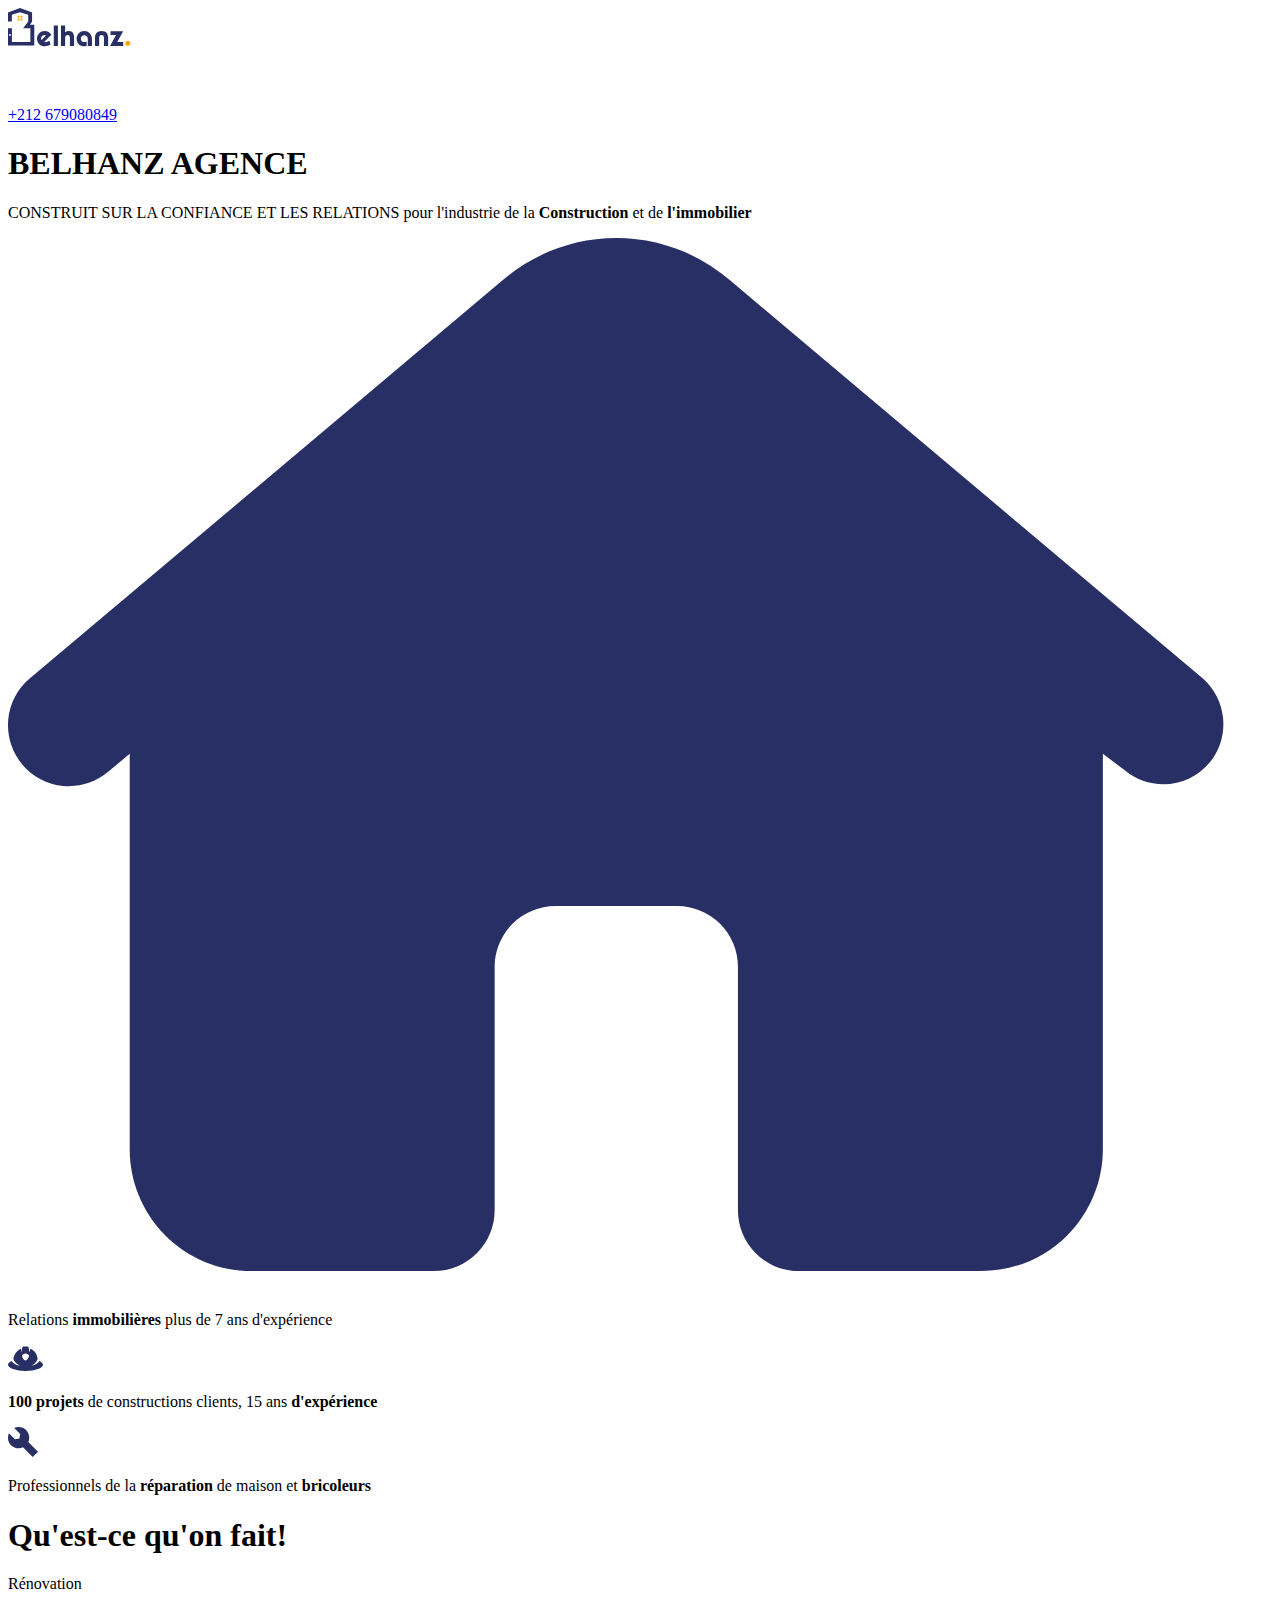
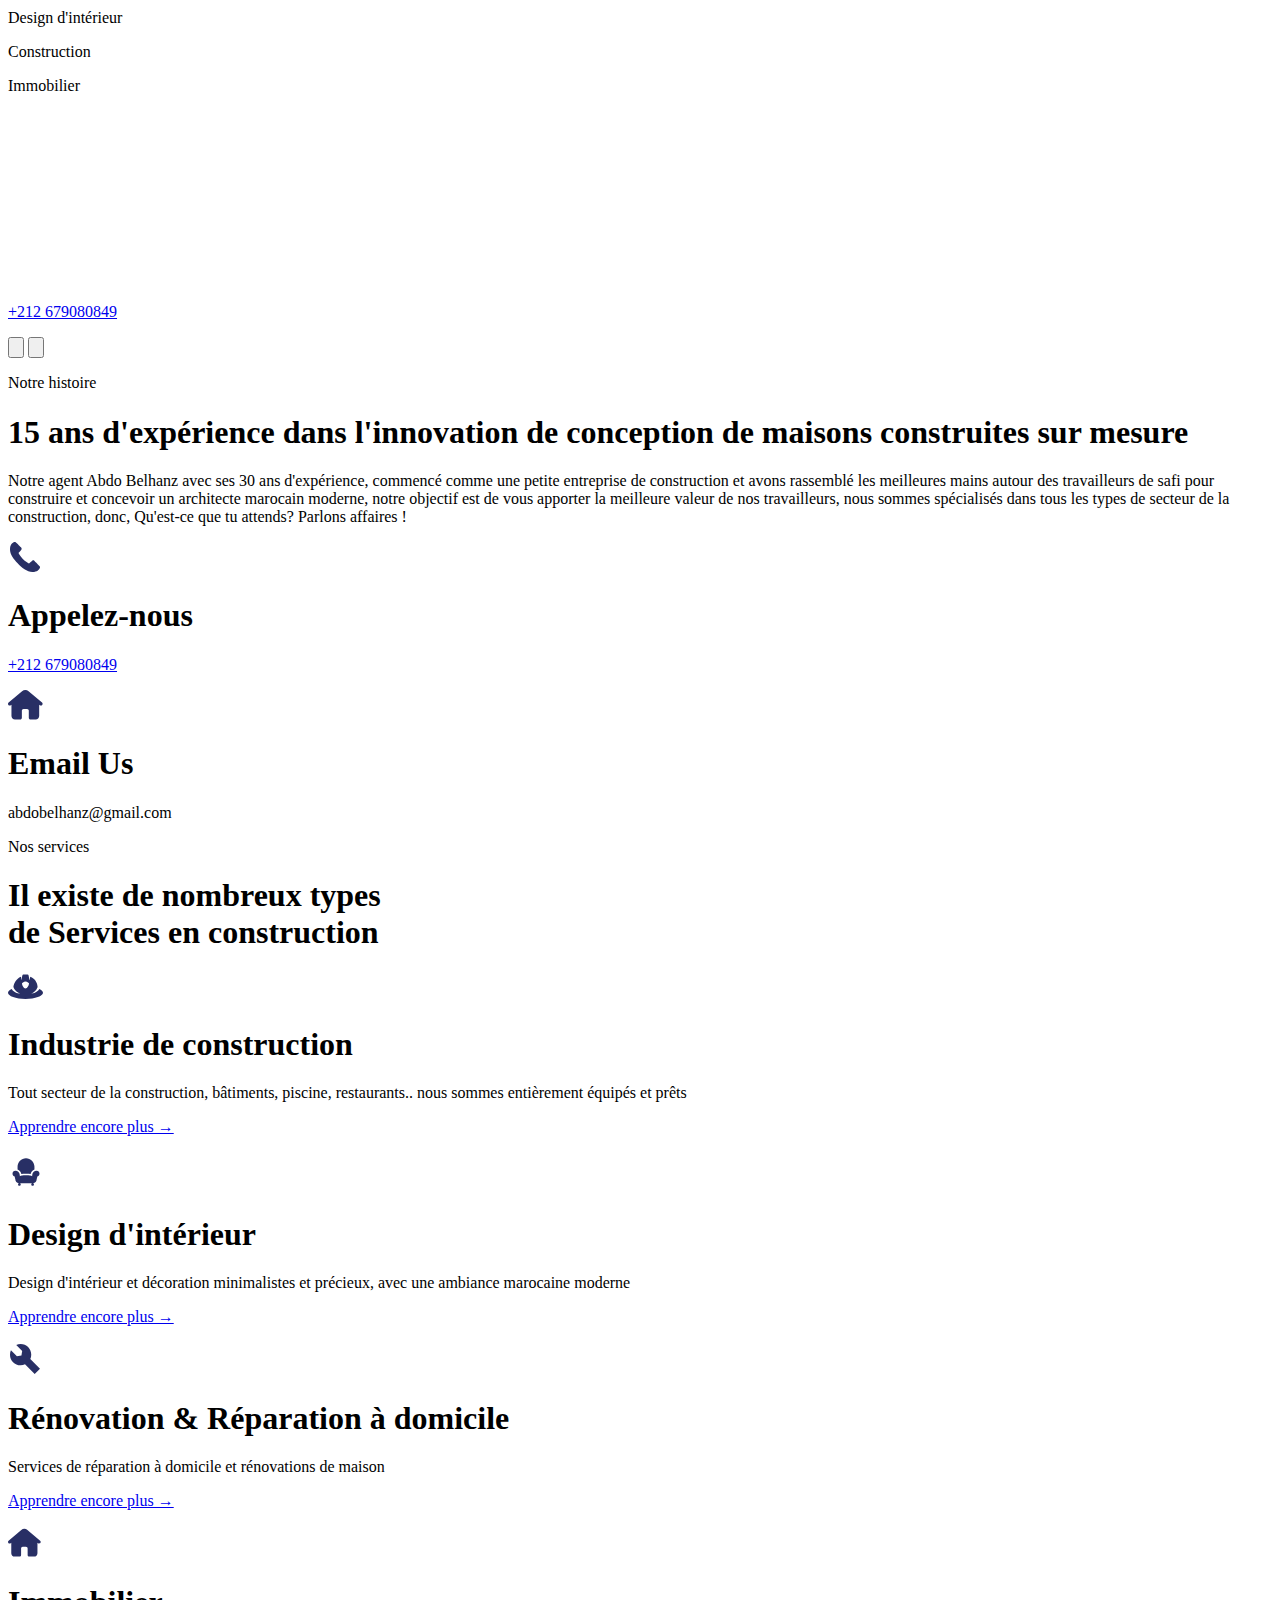
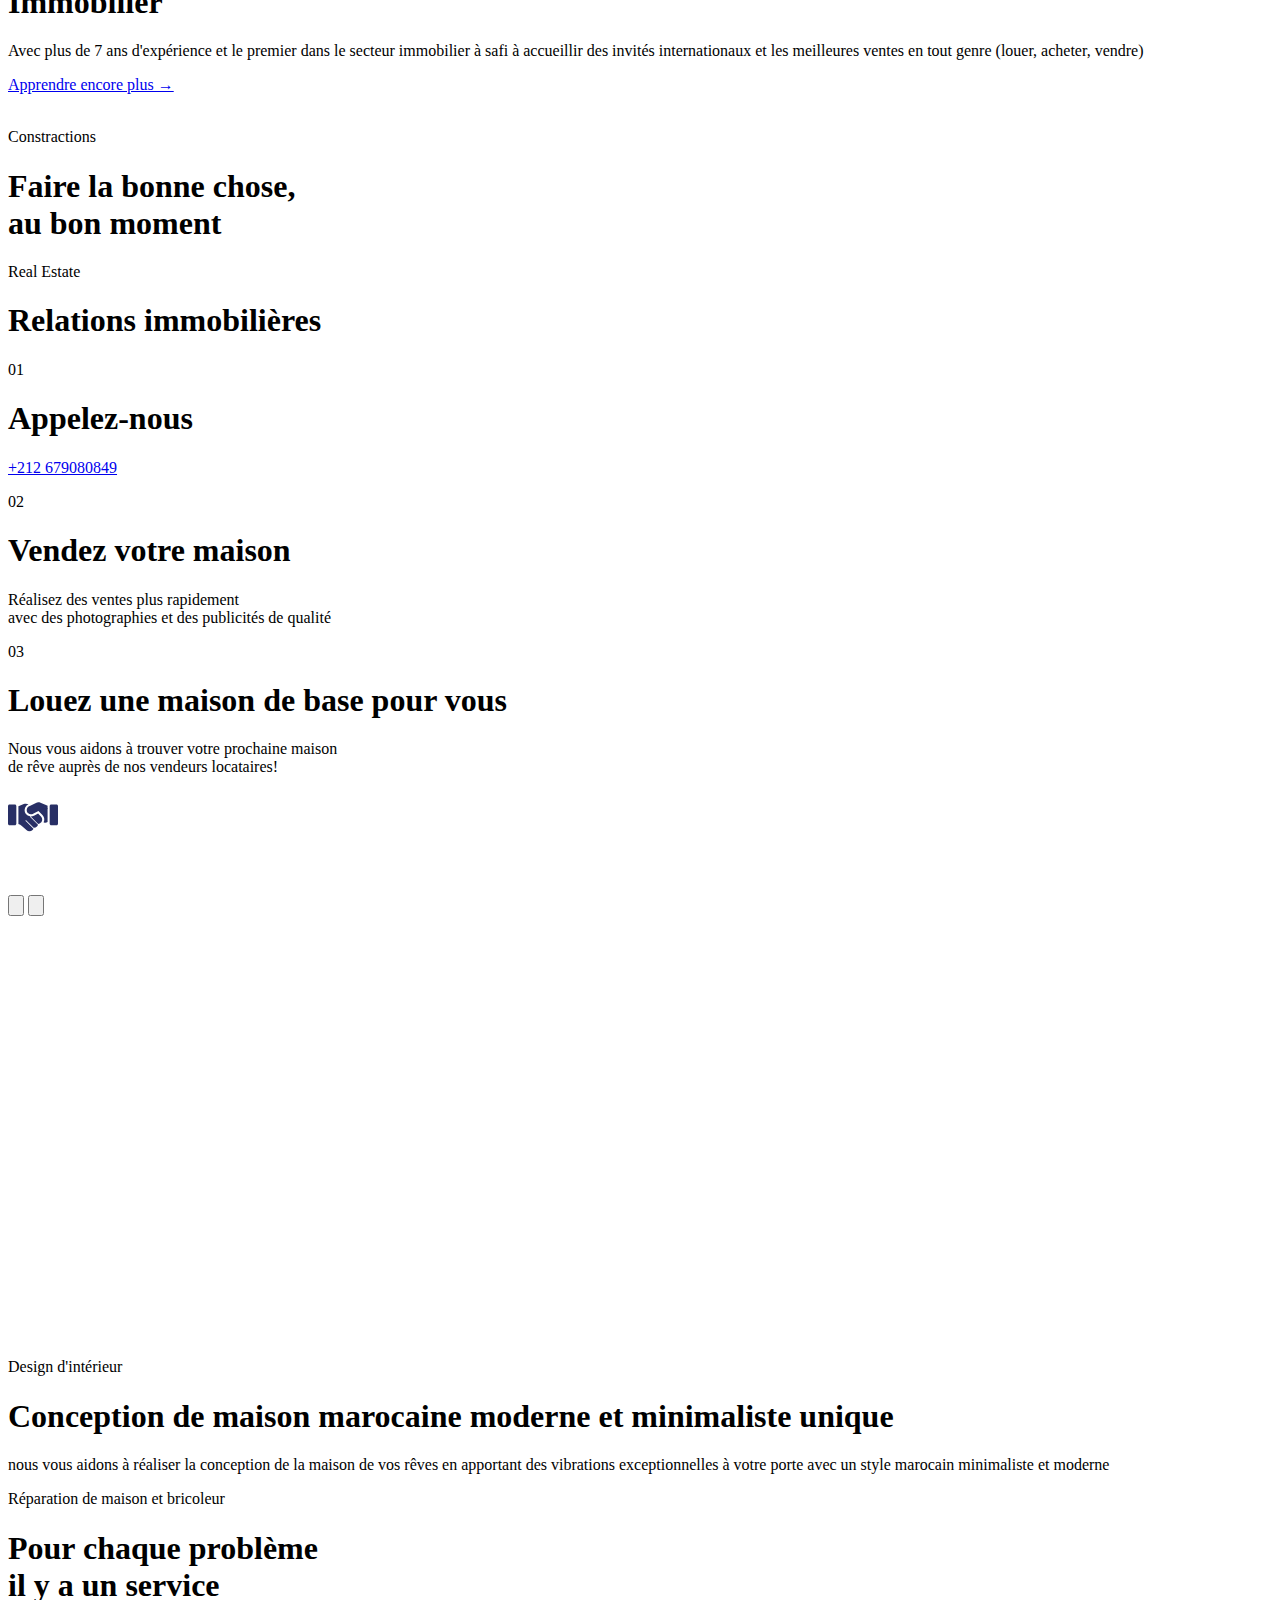
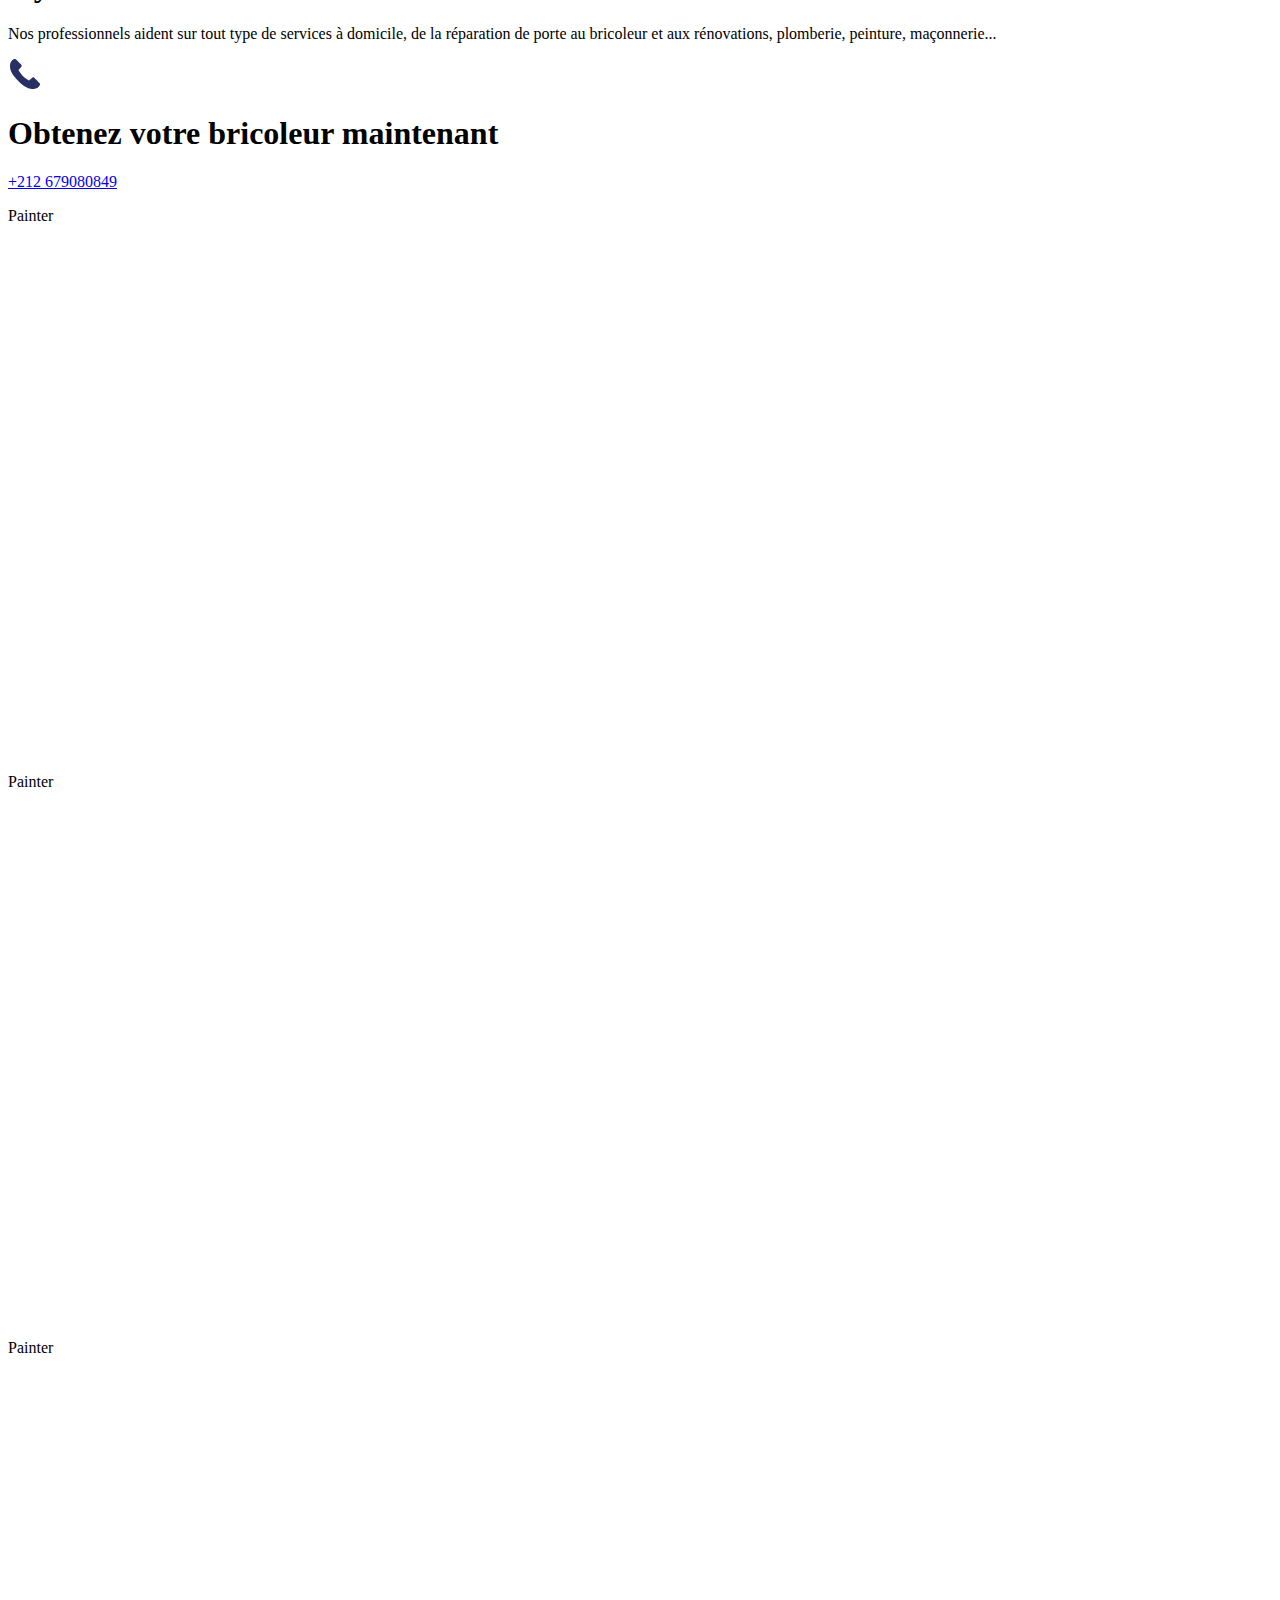
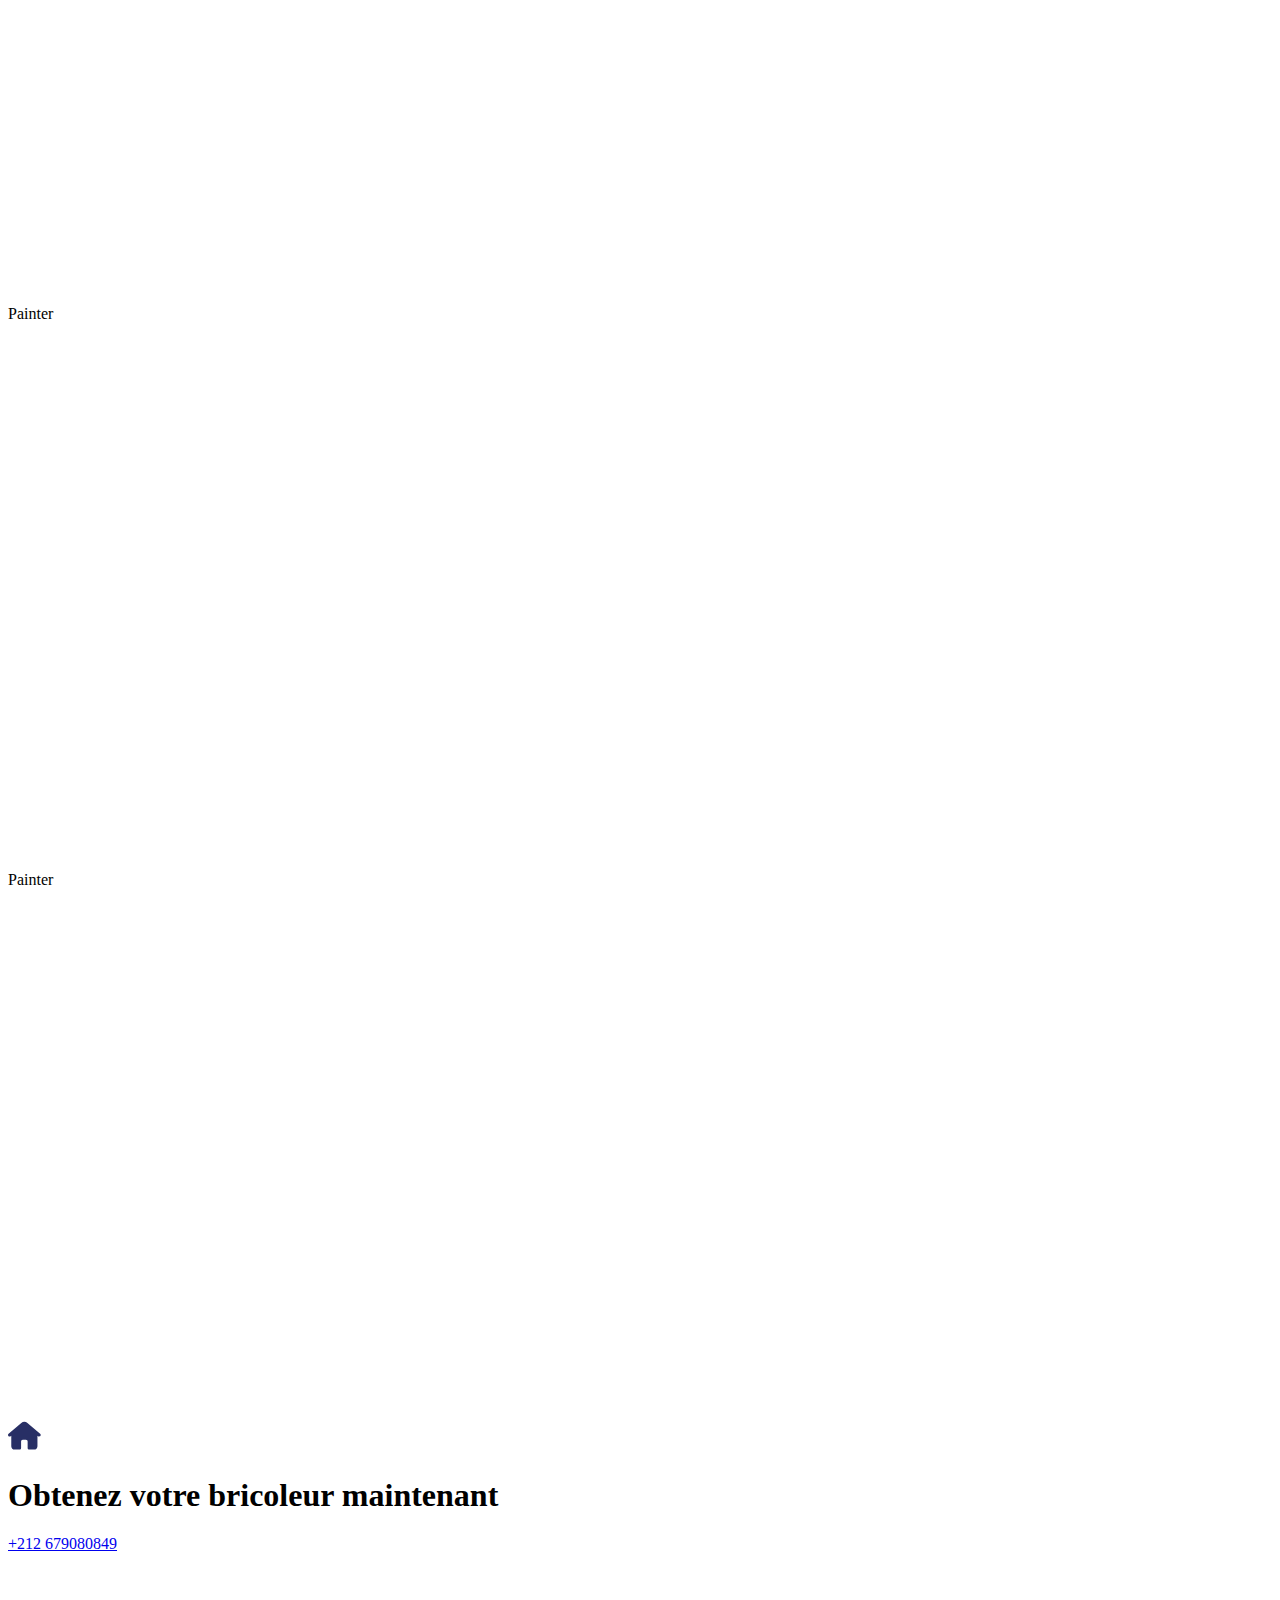
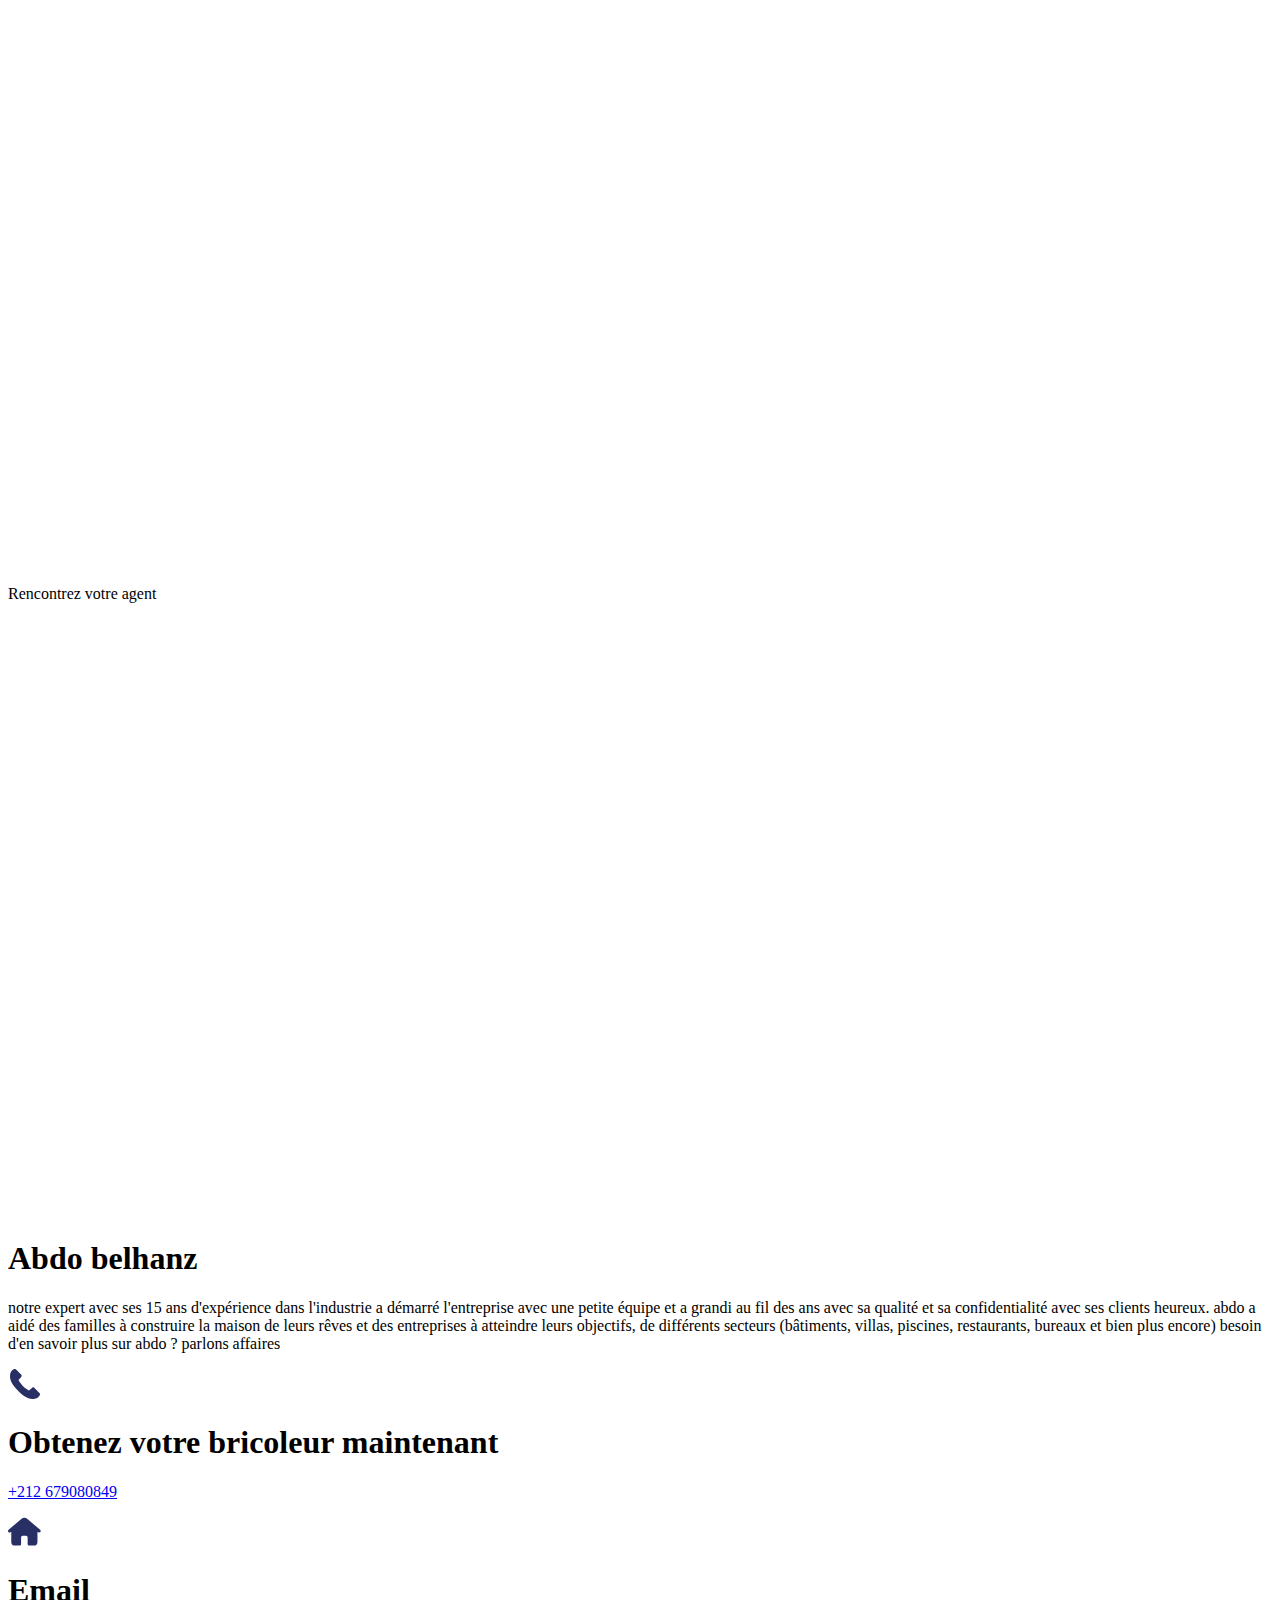
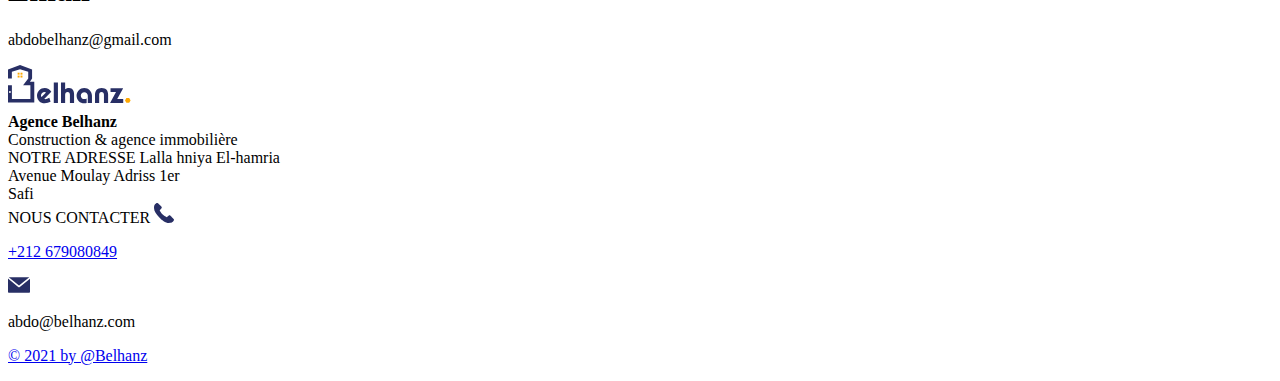
==== commit ffce281c: "WorkExperiences 1st 3 grid" ====
--- a/index.html
+++ b/index.html
@@ -68,12 +68,12 @@
 
                     <!-- Phone Number / Contact Number -->
                     <div class="w-52 h-20 bg-white text-center text-xl font-medium	">
-                        <p class="my-6"> <a href="https://api.whatsapp.com/send?phone=+212623222133"
-                                target="_blank">+212
-                                623222133</a></p>
-                    </div>
-                </div>
-            </div>
+                        <p class="my-6"> <a href="https://api.whatsapp.com/send?phone=+212679080849"
+                                target="_blank">+212 679080849</a></p>
+                    </div>
+                </div>
+            </div>
+
             <!-- Hero Title -->
             <div class="mt-16 md:mt-24">
                 <!-- Title -->
@@ -87,8 +87,7 @@
                     class="text-xl mt-2 xl:w-full md:text-1xl lg:text-2xl md:mt-5 xl:text-left md:text-center md:w-3/4 md:m-auto">
                     CONSTRUIT SUR LA CONFIANCE ET LES RELATIONS pour l'industrie de la <b>Construction</b> et de
                     <b>l'immobilier</b>
-                    <!-- BUILT ON TRUST & RELATIONSHIPS
-                    for the <b>Construction</b> & <b>Real Estate</b> Industry</p> -->
+                </p>
             </div>
             <!-- States -->
             <div class="my-12 w-full md:block lg:flex   xl:block">
@@ -207,9 +206,12 @@
                 </div>
             </div>
         </div>
+
+
         <!-- topRight -->
         <div class="relative bg-no-repeat ml-28 bg-cover w-1/2 -xl hidden xl:block" id="background"
             style="background-image: url(Public/Images/repaire1.jpg);">
+
             <!-- Phone Number on Big Screen -->
             <div class="flex absolute right-0">
                 <div class="md:w-24 h-20 bg-yellow-400">
@@ -236,10 +238,11 @@
                 </div>
                 <!-- Phone Number / Contact Number -->
                 <div class="hidden sm:block  md:w-60 h-20 bg-white text-center text-2xl font-medium	">
-                    <p class="sm:my-5"><a href="https://api.whatsapp.com/send?phone=+212623222133" target="_blank">+212
-                            623222133</a></p>
-                </div>
-            </div>
+                    <p class="sm:my-5"><a href="https://api.whatsapp.com/send?phone=+212679080849" target="_blank">+212
+                            679080849</a></p>
+                </div>
+            </div>
+
             <!-- Next Prev Buttons Big Screen Only -->
             <div class="flex absolute bottom-0 right-0 bg-gray-800 bg-opacity-75">
                 <button class="w-16 h-14 text-white " id="previousbtn"> <img src="Public/Icons/VectorPrev.png"
@@ -247,6 +250,7 @@
                 <button class="w-16 h-14 text-white" id="nextbtn"><img src="Public/Icons/VectorNext.png" alt=""
                         class="px-6"></button>
             </div>
+
         </div>
     </header>
 
@@ -311,8 +315,8 @@
                                             <h1 class="font-bold">Appelez-nous
                                             </h1>
                                             <p class="text-xl"><a
-                                                    href="https://api.whatsapp.com/send?phone=+212623222133"
-                                                    target="_blank">+212 623222133</a></p>
+                                                    href="https://api.whatsapp.com/send?phone=+212679080849"
+                                                    target="_blank">+212 679080849</a></p>
                                         </div>
                                     </div>
                                     <!-- Col2 -->
@@ -473,40 +477,23 @@
                 Faire la bonne chose, <br class="hidden"> au bon moment
             </h1>
 
-            <!-- Services Cards -->
+            <!-- Constructions Cards -->
             <div class="grid grid-cols-2 sm:grid-cols-3 gap-2 sm:gap-6 w-full  mt-16">
+
                 <!-- Image -->
-                <div class="h-60 sm:h-80 bg-no-repeat bg-cover rounded-lg"
-                    style="background-image: url(Public/Images/Consructions.png);">
+                <div class="h-60 sm:h-80 bg-no-repeat bg-cover rounded-lg clickedImage"
+                    style="background-image: url(Public/Images/Piscine1.png); background-position: center;">
                 </div>
 
                 <!-- Image -->
-                <div class="h-60 sm:h-80  bg-no-repeat bg-cover rounded-lg"
-                    style="background-image: url(Public/Images/Construction2.jpg);">
+                <div class="h-60 sm:h-80  bg-no-repeat bg-cover rounded-lg clickedImage"
+                    style="background-image: url(Public/Images/Boucherie7.png); background-position: center;">
 
                 </div>
 
                 <!-- Image -->
-                <div class="h-60 sm:h-80 bg-no-repeat bg-cover rounded-lg"
-                    style="background-image: url(Public/Images/Construction3.jpg);">
-
-                </div>
-
-                <!-- Image -->
-                <div class="h-60 sm:h-80 bg-no-repeat bg-cover rounded-lg"
-                    style="background-image: url(Public/Images/repaire1.jpg);">
-
-                </div>
-
-                <!-- Image -->
-                <div class="h-60 sm:h-80 bg-no-repeat bg-cover rounded-lg"
-                    style="background-image: url(Public/Images/repaire1.jpg);">
-
-                </div>
-
-                <!-- Image -->
-                <div class="h-60 sm:h-80 bg-no-repeat bg-cover rounded-lg"
-                    style="background-image: url(Public/Images/repaire1.jpg);">
+                <div class="h-60 sm:h-80 bg-no-repeat bg-cover rounded-lg clickedImage"
+                    style="background-image: url(Public/Images/batiments0.png); background-position: center;">
 
                 </div>
 
@@ -514,6 +501,64 @@
 
     </section>
 
+    <!-- The Modal -->
+    <div id="myModal" class="modal space-y-8  text-center">
+        <!-- The Close Button -->
+        <span class="close">&times;</span>
+
+
+        <span class="text-3xl 	 font-bold" id="WorkTitle"></span>
+
+        <!-- Modal Content (The Image) -->
+        <div class="h-3/6 sm:h-5/6  bg-no-repeat bg-cover rounded-lg w-4/5 sm:w-4/6 m-auto ModalImage"
+            style="background-position: center;">
+        </div>
+
+        <div class="h-3/6 sm:h-5/6 bg-no-repeat bg-cover rounded-lg w-4/5 sm:w-4/6 m-auto ModalImage"
+            style="background-position: center;">
+        </div>
+
+        <div class="h-3/6 sm:h-5/6 bg-no-repeat bg-cover rounded-lg w-4/5 sm:w-4/6 m-auto ModalImage"
+            style="background-position: center;">
+        </div>
+
+        <div class="h-3/6 sm:h-5/6 bg-no-repeat bg-cover rounded-lg w-4/5 sm:w-4/6 m-auto ModalImage"
+            style="background-position: center;">
+        </div>
+
+        <div class="h-3/6 sm:h-5/6 bg-no-repeat bg-cover rounded-lg w-4/5 sm:w-4/6 m-auto ModalImage"
+            style="background-position: center;">
+        </div>
+
+        <div class="h-3/6 sm:h-5/6 bg-no-repeat bg-cover rounded-lg w-4/5 sm:w-4/6 m-auto ModalImage"
+            style="background-position: center;">
+        </div>
+
+        <div class="h-3/6 sm:h-5/6 bg-no-repeat bg-cover rounded-lg w-4/5 sm:w-4/6 m-auto ModalImage"
+            style="background-position: center;">
+        </div>
+
+        <div class="w-full h-20  py-4 ">
+            <span class="text-sm text-indigo-900 font-bold ">
+                <a href="https://www.linkedin.com/company/belhanz/" target="_blank"> © 2021 by @Belhanz</a>
+            </span>
+        </div>
+
+
+
+
+        <!-- <div class=" h-auto sm:h-/6 w-4/6 flex m-auto space-x-2">
+
+            <div class=" bg-no-repeat bg-cover rounded-lg h-full w-3/6 ModalImage" style="background-position: center;">
+            </div>
+
+            <div class=" bg-no-repeat bg-cover rounded-lg h-full w-3/6 m-auto ModalImage"
+                style="background-position: center;">
+            </div>
+
+        </div> -->
+
+    </div>
 
     <!-- Forth Section -- Real Estate -->
     <section class="m-auto w-11/12 md:w-full pt-32 block lg:flex xl:pt-56" id="Rentals-Section">
@@ -538,8 +583,8 @@
                         <div class="mx-4 my-1">
                             <h1 class="font-bold">Appelez-nous
                             </h1>
-                            <p class="text-base  mt-2"><a href="https://api.whatsapp.com/send?phone=+212623222133"
-                                    target="_blank">+212 623222133</a></p>
+                            <p class="text-base  mt-2"><a href="https://api.whatsapp.com/send?phone=+212679080849"
+                                    target="_blank">+212 679080849</a></p>
                         </div>
                     </div>
                     <!-- Col2 -->
@@ -720,8 +765,8 @@
                     </div>
                     <div class="mx-4 my-1">
                         <h1 class="font-bold">Obtenez votre bricoleur maintenant</h1>
-                        <p class="text-xl"><a href="https://api.whatsapp.com/send?phone=+212623222133"
-                                target="_blank">+212 623222133</a></p>
+                        <p class="text-xl"><a href="https://api.whatsapp.com/send?phone=+212679080849"
+                                target="_blank">+212 679080849</a></p>
                     </div>
                 </div>
             </div>
@@ -779,8 +824,8 @@
                 </div>
                 <div class="mx-4 my-1">
                     <h1 class="font-bold">Obtenez votre bricoleur maintenant</h1>
-                    <p class="text-xl"><a href="https://api.whatsapp.com/send?phone=+212623222133" target="_blank">+212
-                            623222133</a></p>
+                    <p class="text-xl"><a href="https://api.whatsapp.com/send?phone=+212679080849" target="_blank">+212
+                            679080849</a></p>
                 </div>
             </div>
 
@@ -842,8 +887,8 @@
                                 </div>
                                 <div class="mx-4 my-1">
                                     <h1 class="font-bold">Obtenez votre bricoleur maintenant</h1>
-                                    <p class="text-xl"><a href="https://api.whatsapp.com/send?phone=+212623222133"
-                                            target="_blank">+212 623222133</a></p>
+                                    <p class="text-xl"><a href="https://api.whatsapp.com/send?phone=+212679080849"
+                                            target="_blank">+212 679080849</a></p>
                                 </div>
                             </div>
                             <!-- Col 2 -->
@@ -1030,8 +1075,8 @@
                                     d="M9.59627 12.3004C7.87772 10.8902 6.73022 9.15009 6.12695 8.15997L5.67695 7.31339C5.83429 7.14492 7.03417 5.86276 7.55414 5.16709C8.20758 4.29353 7.26019 3.50458 7.26019 3.50458C7.26019 3.50458 4.59443 0.84401 3.9869 0.316255C3.37937 -0.212238 2.68002 0.0812874 2.68002 0.0812874C1.40313 0.904599 0.0794147 1.6204 2.68061e-06 5.0629C-0.00295907 8.28596 2.44882 11.6102 5.10014 14.1838C7.75573 17.0902 11.4018 20.0033 14.9269 20C18.3762 19.9215 19.0933 18.6007 19.9184 17.3265C19.9184 17.3265 20.2127 16.6292 19.6836 16.0224C19.1542 15.4157 16.4877 12.755 16.4877 12.755C16.4877 12.755 15.6977 11.8094 14.8221 12.462C14.1696 12.9487 12.9979 14.0314 12.7156 14.2939C12.7161 14.2948 10.756 13.2521 9.59627 12.3004Z"
                                     fill="#282F65" />
                             </svg>
-                            <p class="ml-2"><a href="https://api.whatsapp.com/send?phone=+212623222133"
-                                    target="_blank">+212 623222133</a></p>
+                            <p class="ml-2"><a href="https://api.whatsapp.com/send?phone=+212679080849"
+                                    target="_blank">+212 679080849</a></p>
 
                         </span>
                         <span class="my-2 flex">
@@ -1057,7 +1102,7 @@
             <div class="mt-16 border-t-2 border-gray-300 flex flex-col items-center">
                 <div class="sm:w-2/3 text-center py-6">
                     <p class="text-sm text-indigo-900 font-bold mb-2">
-                        <a href="https://www.linkedin.com/company/belhanz/" target="_blank"> © 2020 by @Belhanz</a>
+                        <a href="https://www.linkedin.com/company/belhanz/" target="_blank"> © 2021 by @Belhanz</a>
                     </p>
                 </div>
             </div>
--- a/css/main.css
+++ b/css/main.css
@@ -0,0 +1,132 @@
+.body{
+    /* Default Font */
+    font-family: montserrat;
+}
+/* Hide the Services cards on scroll */
+.Servicescards::-webkit-scrollbar {
+    height: 8px;
+    background: rgb(255, 255, 255); 
+    /* background: transparent; make scrollbar transparent */
+}
+
+.Servicescards::-webkit-scrollbar-thumb:hover {
+    background: #4e4e4e; 
+}
+.Servicescards{
+    height: 278px;
+}
+
+ ::-webkit-scrollbar-thumb {
+    background: #777777; 
+    border-radius: 10px; 
+ }
+  
+
+ .Swiper::-webkit-scrollbar {
+    height: 8px;
+    background: rgb(255, 255, 255); 
+    /* background: transparent; make scrollbar transparent */
+}
+  /* Handle on hover */
+  /* ::-webkit-scrollbar-thumb:hover {
+    background: #777777; 
+    width: 20px; */
+  
+@media only screen and (max-width: 640px) {
+    .InteriorSection {
+        height: 350px;
+    }
+}   
+
+@media screen and (min-width: 1400px) {
+    .InteriorSection {
+        height: 500px;
+    }
+  }
+
+
+
+  /* Modal Form When Opening an Image */
+  /* Style the Image Used to Trigger the Modal */
+.clickedImage {
+    cursor: pointer;
+    transition: 0.3s;
+  }
+  
+ .clickedImage:hover {opacity: 0.7;}
+  
+  /* The Modal (background) */
+  .modal {
+    display: none; /* Hidden by default */
+    position: fixed; /* Stay in place */
+    z-index: 10; /* Sit on top */
+    padding-top: 100px; /* Location of the box */
+    left: 0;
+    top: 0;
+    width: 100%; /* Full width */
+    height: 100%; /* Full height */
+    overflow: auto; /* Enable scroll if needed */
+    background-color: rgb(255, 255, 255); /* Fallback color */
+    background-color: rgba(255, 255, 255, 1); /* Black w/ opacity */
+  }
+  
+  /* Modal Content (Image) */
+  .modal-content {
+    margin: auto;
+    display: block;
+    width: 80%;
+    max-width: 700px;
+  }
+
+  .modaled{
+    width: 800px;
+    max-width: 700px;
+  }
+  
+  /* Caption of Modal Image (Image Text) - Same Width as the Image */
+  #caption {
+    margin: auto;
+    display: block;
+    width: 80%;
+    max-width: 700px;
+    text-align: center;
+    color: #ccc;
+    padding: 10px 0;
+    height: 150px;
+  }
+  
+  /* Add Animation - Zoom in the Modal */
+  .modal-content, #caption {
+    animation-name: zoom;
+    animation-duration: 0.6s;
+  }
+  
+  @keyframes zoom {
+    from {transform:scale(0)}
+    to {transform:scale(1)}
+  }
+  
+  /* The Close Button */
+  .close {
+    position: absolute;
+    top: 15px;
+    right: 35px;
+    color: rgb(122, 122, 122);
+    font-size: 40px;
+    font-weight: bold;
+    transition: 0.3s;
+  }
+  
+  .close:hover,
+  .close:focus {
+    color: #bbb;
+    text-decoration: none;
+    cursor: pointer;
+  }
+  
+  /* 100% Image Width on Smaller Screens */
+  @media only screen and (max-width: 700px){
+    .modal-content {
+      width: 100%;
+    }
+  }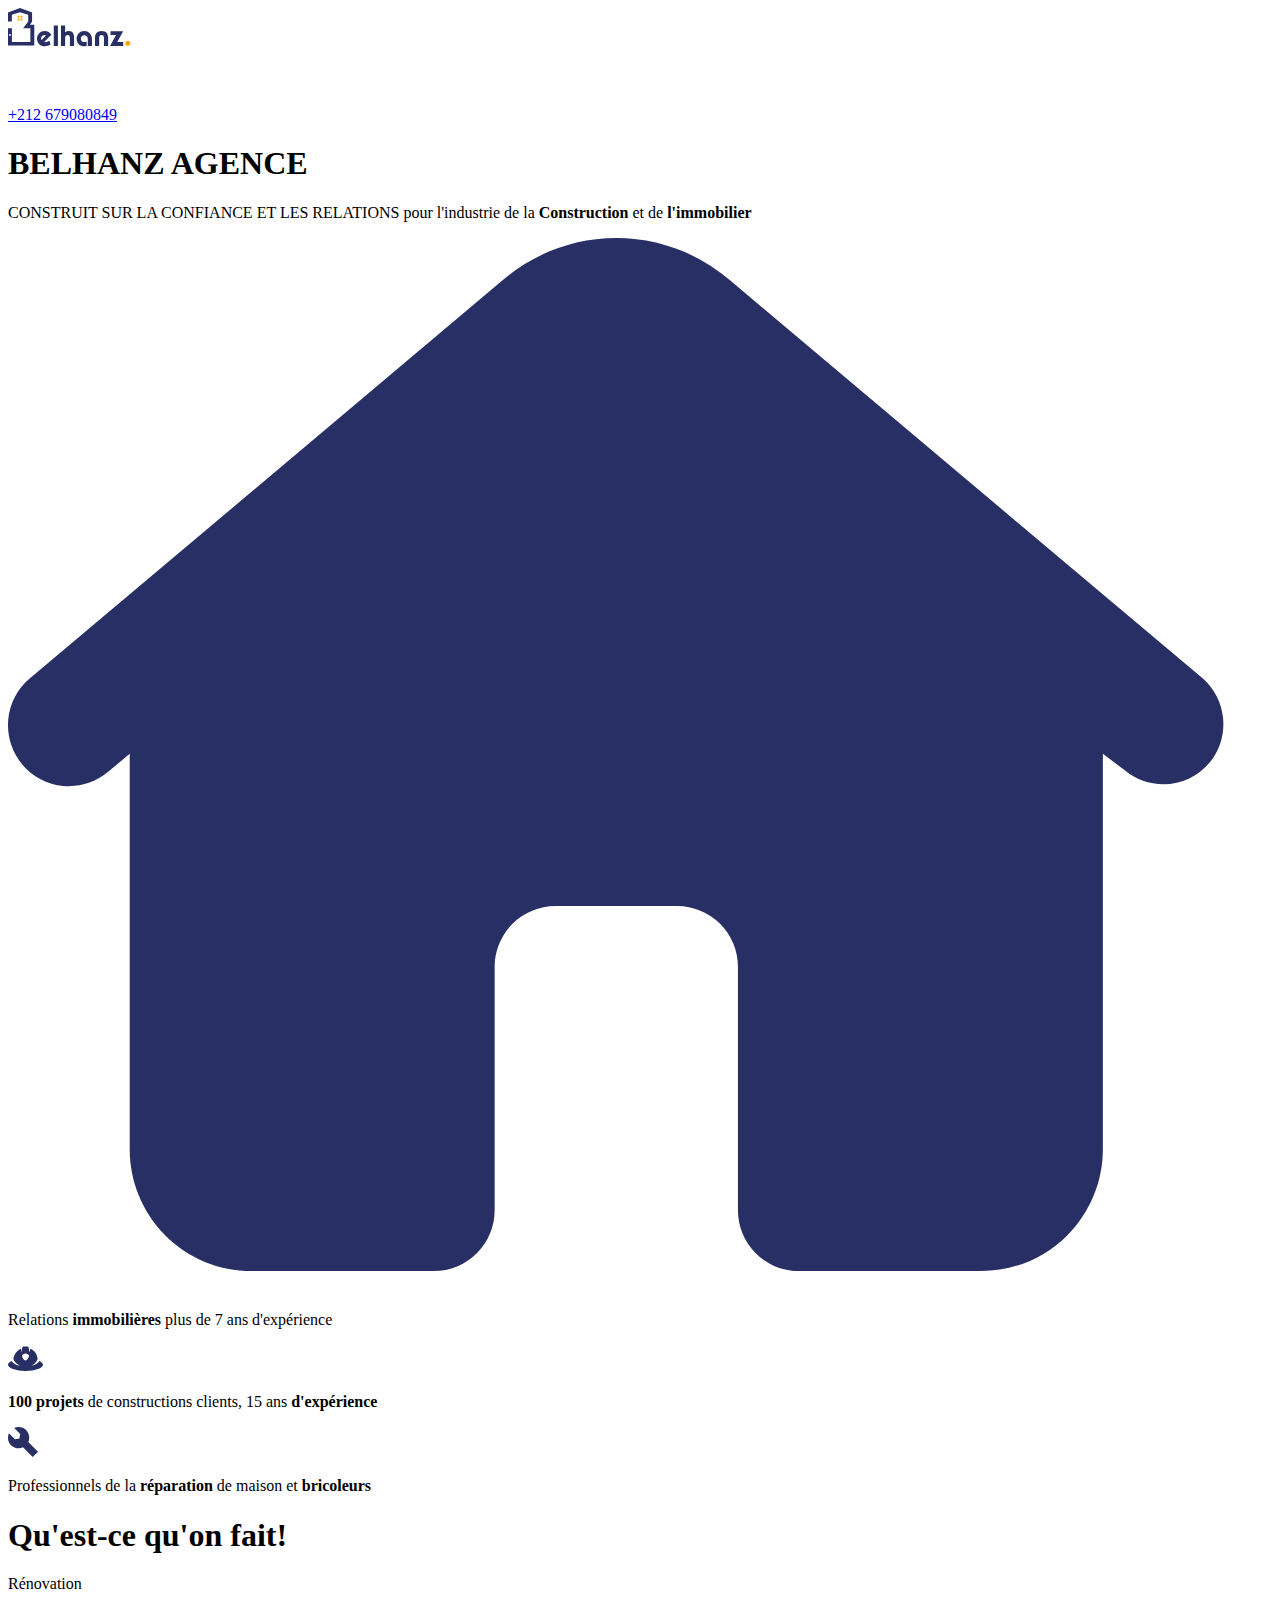
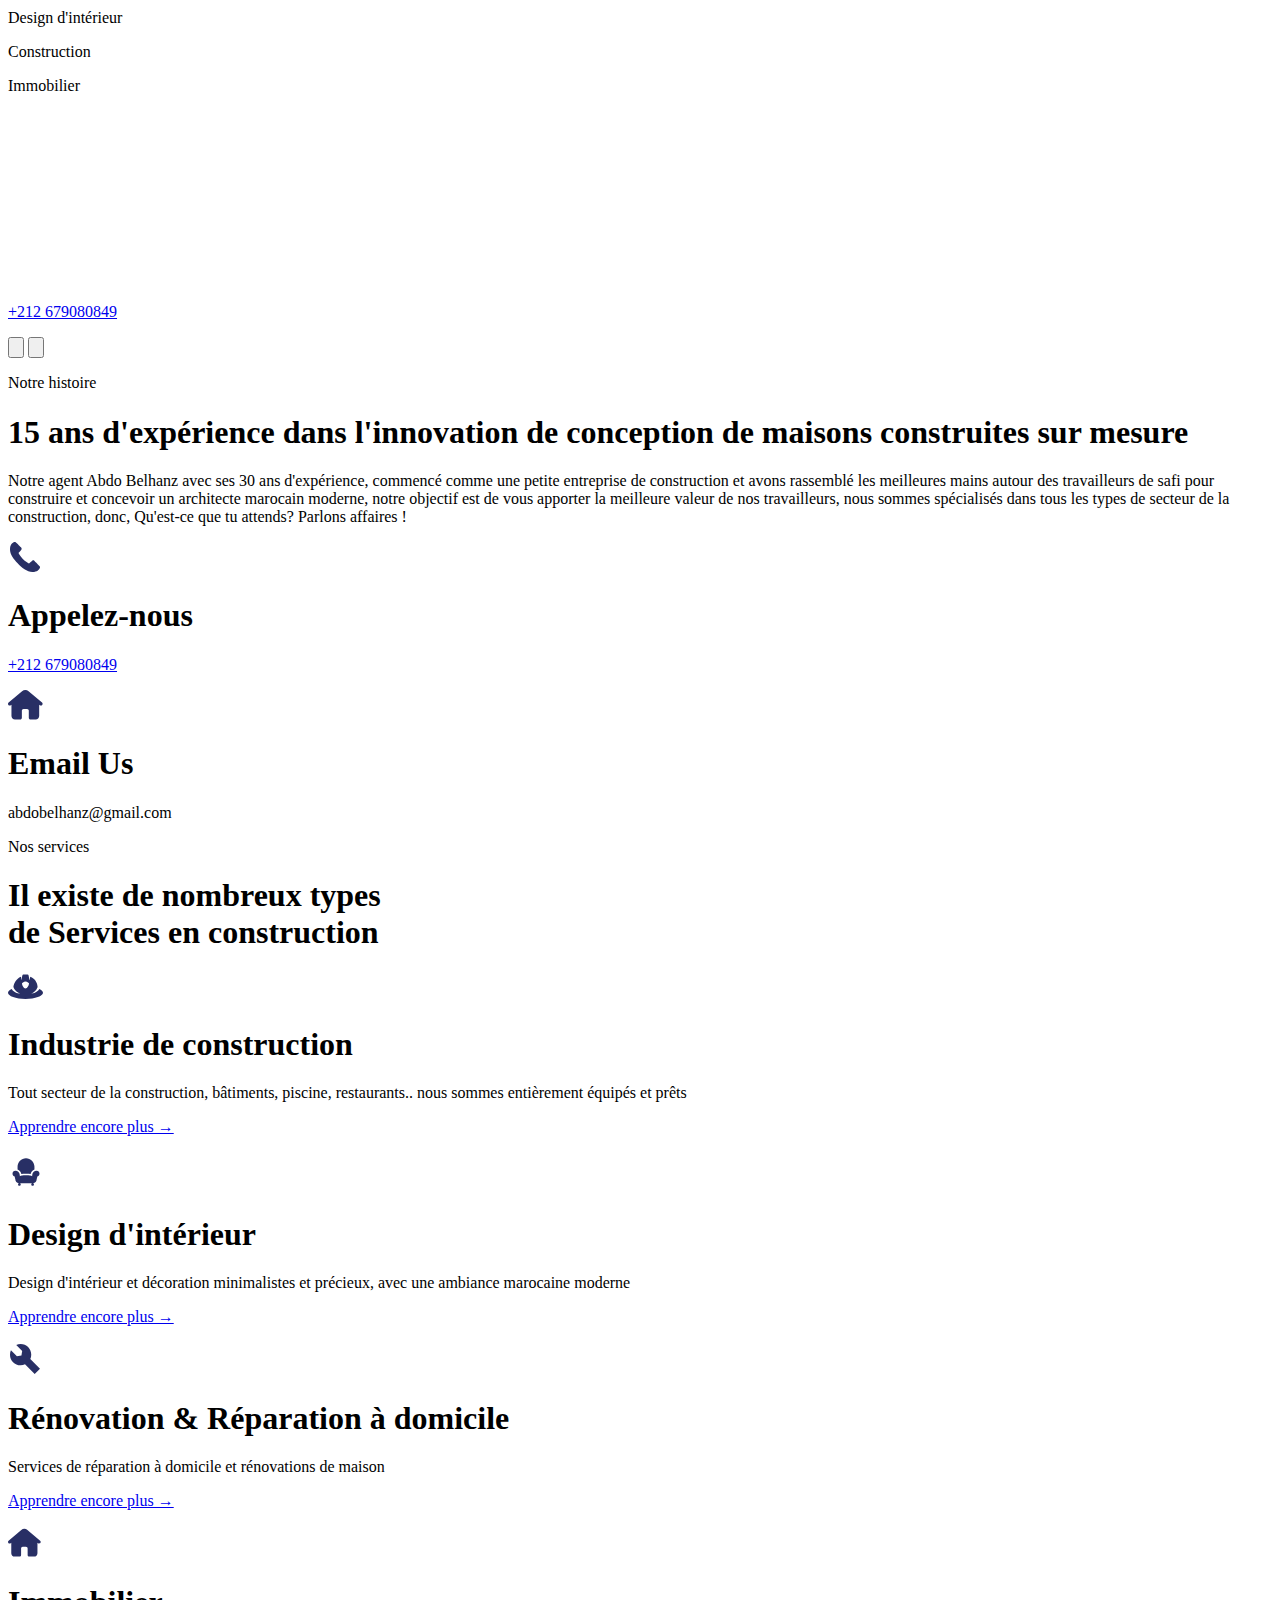
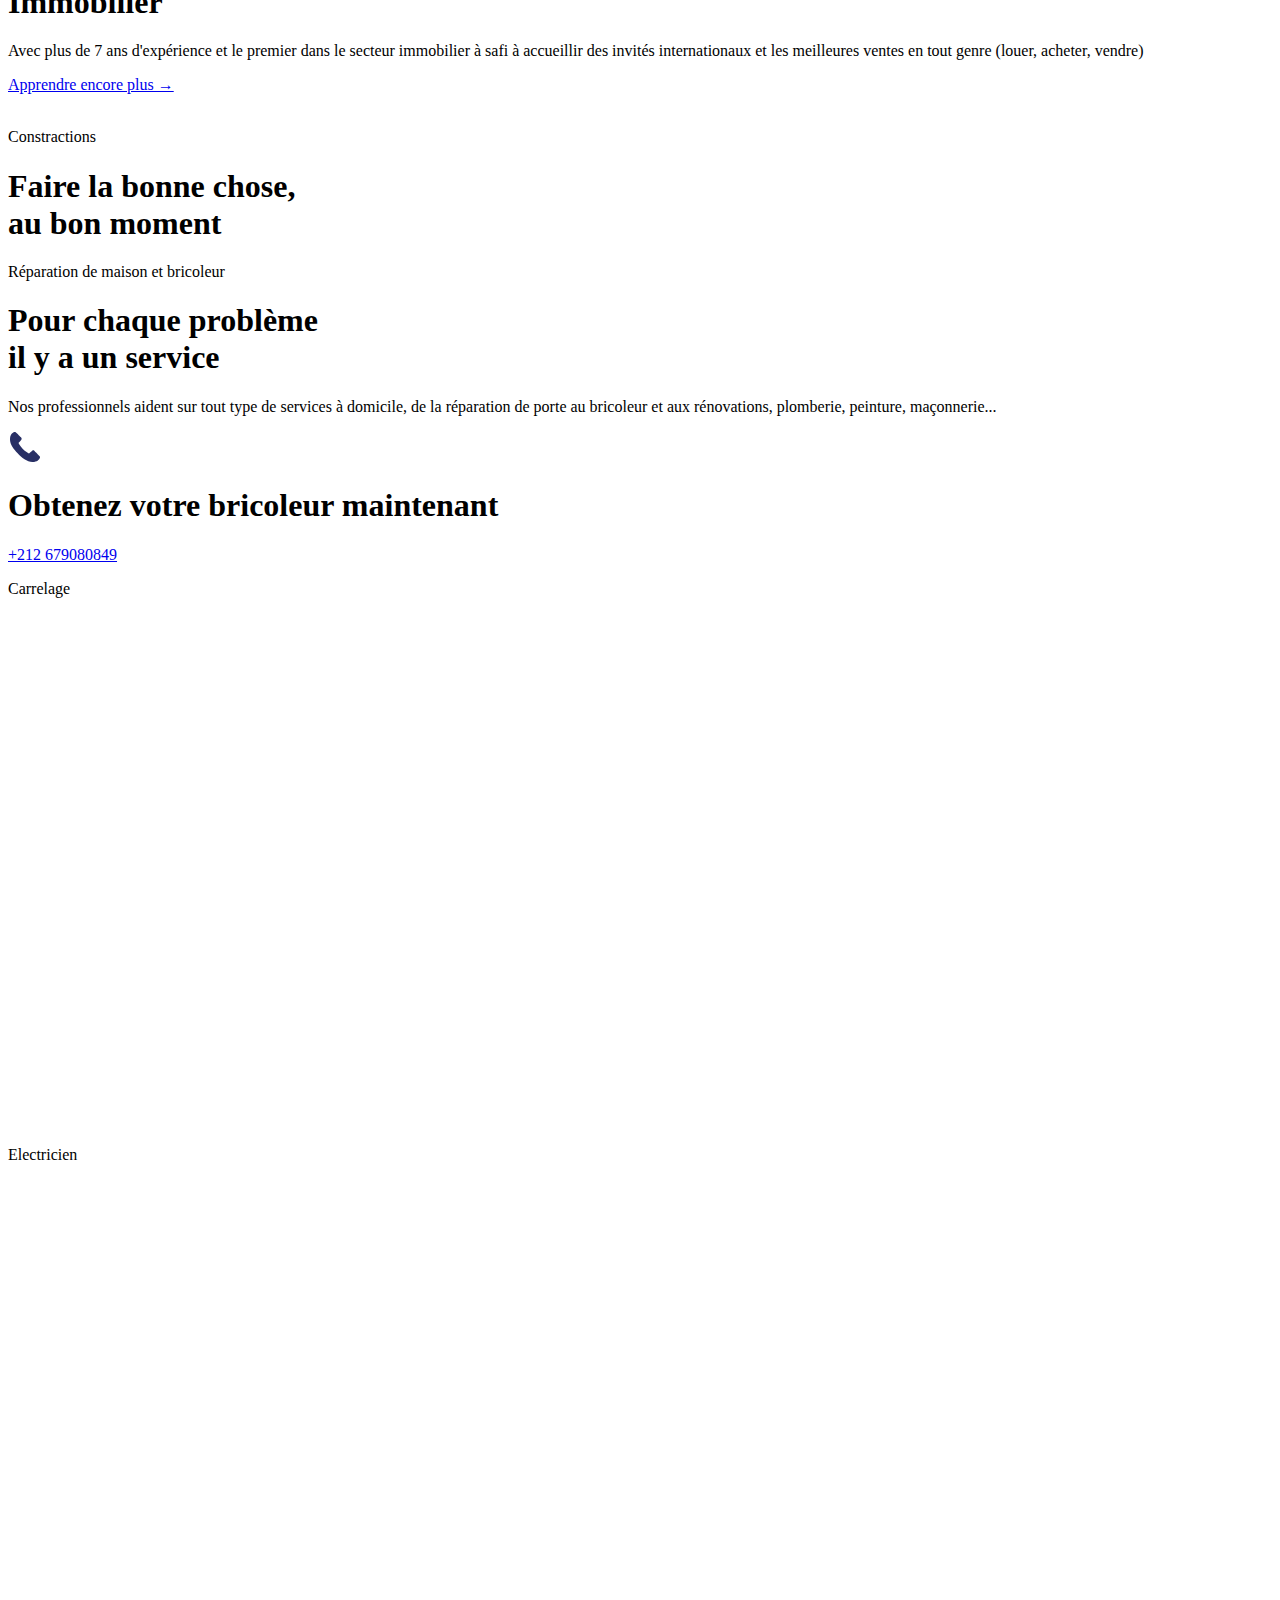
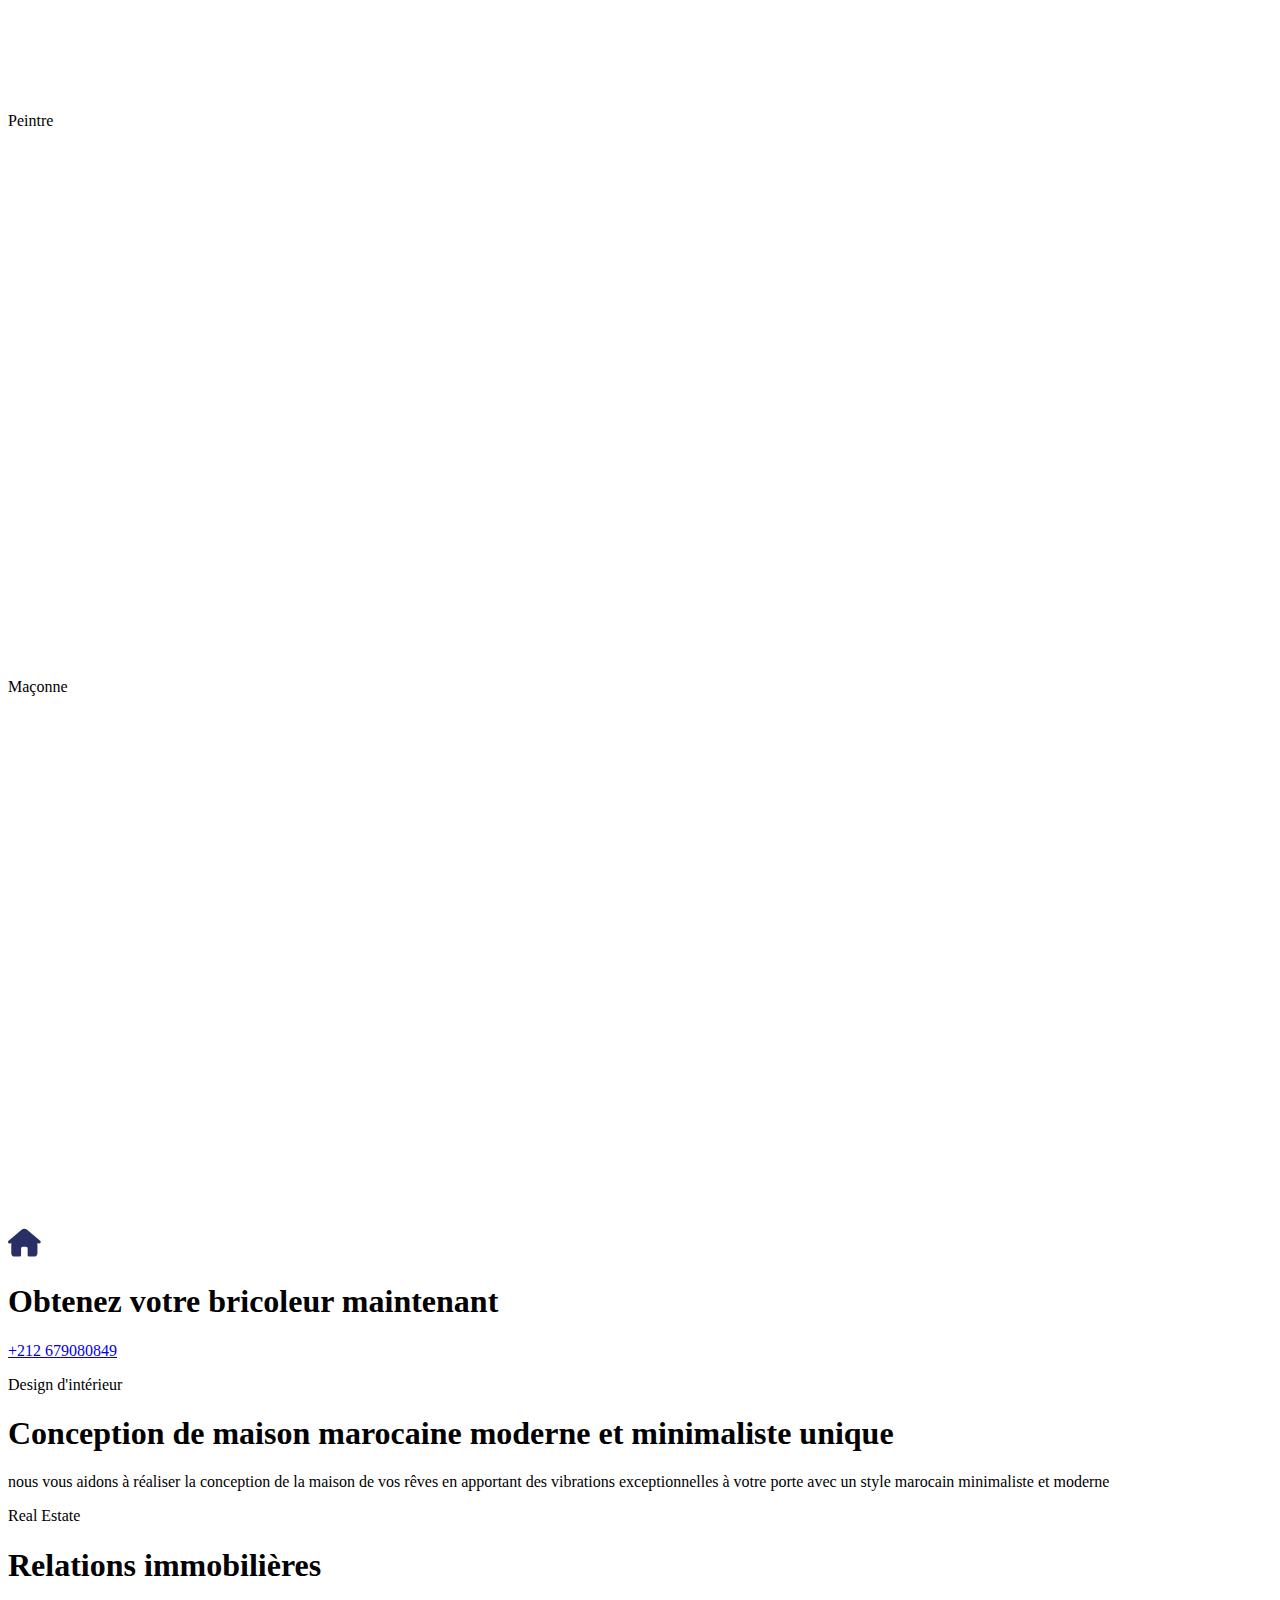
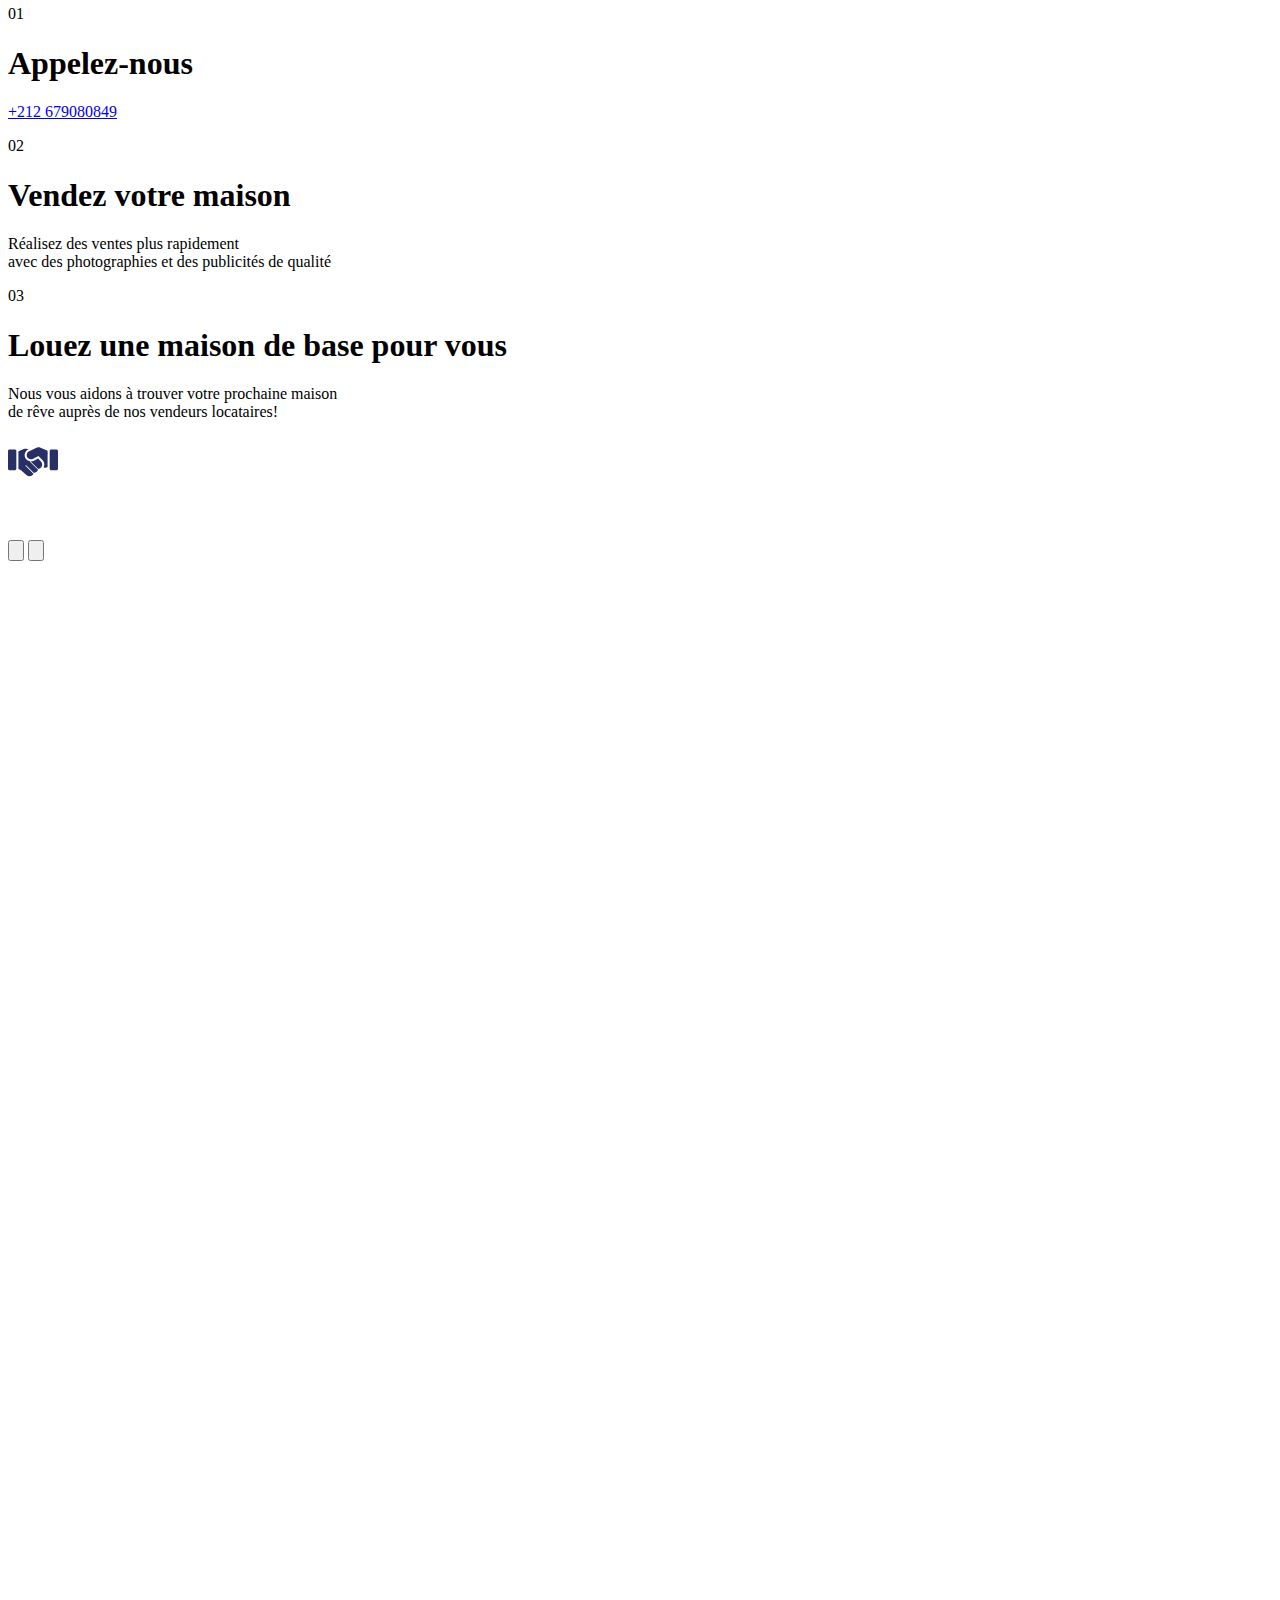
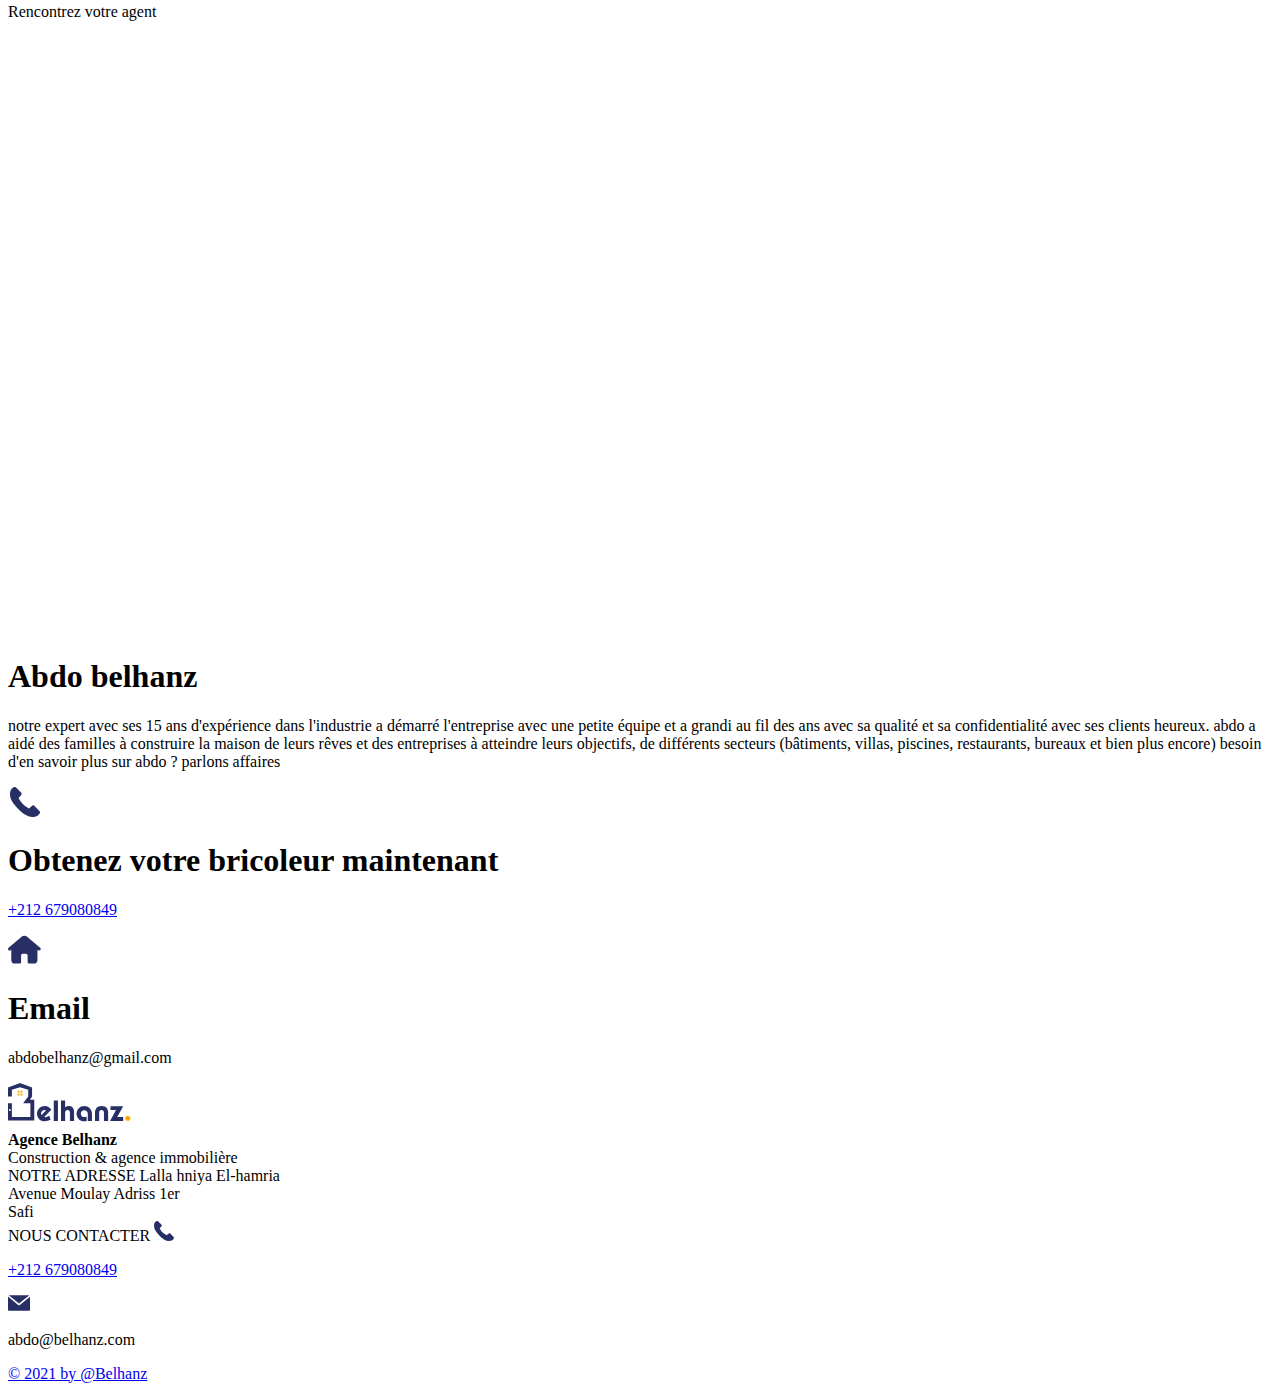
==== commit eab65760: "new grid" ====
--- a/index.html
+++ b/index.html
@@ -167,7 +167,7 @@
                 <div class="flex space-x-10 overflow-x-scroll  overflow-y-hidden my-5 w-full Servicescards">
                     <!-- Card One -->
                     <div class="flex-shrink-0 relative bg-no-repeat bg-cover rounded-lg w-80 h-52 ProfessionCards"
-                        style="background-image: url(Public/Images/renovation.jpg);">
+                        style="background-image: url(Public/Images/renovation.jpg); background-position: center;">
                         <!-- <img src="/Public/Images/repaire1.jpg" class="rounded-xl md:w-80 h-52" alt=""> -->
                         <div
                             class="align-middle absolute -bottom-20 left-16 bg-white shadow-xl  w-48 h-14 rounded-xl my-12 z-10">
@@ -177,7 +177,7 @@
                     </div>
                     <!-- Card Two -->
                     <div class="flex-shrink-0 relative bg-no-repeat bg-cover rounded-lg w-80 h-52  ProfessionCards"
-                        style="background-image: url(Public/Images/interiordesign.jpg);">
+                        style="background-image: url(Public/Images/interiordesign.jpg); background-position: center;">
                         <!-- <img src="/Public/Images/repaire1.jpg" class="rounded-xl md:w-80 h-52" alt=""> -->
                         <div
                             class="align-middle absolute -bottom-20 left-16 bg-white shadow-xl  w-56 md:w-48 h-14 rounded-xl my-12 z-10">
@@ -187,7 +187,7 @@
                     </div>
                     <!-- Card Three -->
                     <div class="ml-0 flex-shrink-0 relative bg-no-repeat bg-cover rounded-lg w-80 h-52 ProfessionCards"
-                        style="background-image: url(Public/Images/construction.jpg);">
+                        style="background-image: url(Public/Images/DepartementContruction.png); background-position: center;">
                         <!-- <img src="/Public/Images/repaire1.jpg" class="rounded-xl md:w-80 h-52" alt=""> -->
                         <div
                             class="align-middle absolute -bottom-20 left-16 bg-white shadow-xl w-56 md:w-48 h-14 rounded-xl my-12 z-10">
@@ -196,7 +196,7 @@
                     </div>
                     <!-- Card four -->
                     <div class="ml-0 flex-shrink-0 relative bg-no-repeat bg-cover rounded-lg w-80 h-52  ProfessionCards"
-                        style="background-image: url(Public/Images/rentals.jpg);">
+                        style="background-image: url(Public/Images/rentals.jpg); background-position: center;">
                         <!-- <img src="/Public/Images/repaire1.jpg" class="rounded-xl md:w-80 h-52" alt=""> -->
                         <div
                             class="align-middle absolute -bottom-20 left-16 bg-white shadow-xl w-56 md:w-48 h-14 rounded-xl my-12 z-10">
@@ -497,250 +497,17 @@
 
                 </div>
 
+                <!-- Image -->
+                <div class="h-60 sm:h-80 bg-no-repeat bg-cover rounded-lg clickedImage"
+                    style="background-image: url(Public/Images/RenovationCover.png); background-position: center;">
+
+                </div>
+
             </div>
 
     </section>
 
-    <!-- The Modal -->
-    <div id="myModal" class="modal space-y-8  text-center">
-        <!-- The Close Button -->
-        <span class="close">&times;</span>
-
-
-        <span class="text-3xl 	 font-bold" id="WorkTitle"></span>
-
-        <!-- Modal Content (The Image) -->
-        <div class="h-3/6 sm:h-5/6  bg-no-repeat bg-cover rounded-lg w-4/5 sm:w-4/6 m-auto ModalImage"
-            style="background-position: center;">
-        </div>
-
-        <div class="h-3/6 sm:h-5/6 bg-no-repeat bg-cover rounded-lg w-4/5 sm:w-4/6 m-auto ModalImage"
-            style="background-position: center;">
-        </div>
-
-        <div class="h-3/6 sm:h-5/6 bg-no-repeat bg-cover rounded-lg w-4/5 sm:w-4/6 m-auto ModalImage"
-            style="background-position: center;">
-        </div>
-
-        <div class="h-3/6 sm:h-5/6 bg-no-repeat bg-cover rounded-lg w-4/5 sm:w-4/6 m-auto ModalImage"
-            style="background-position: center;">
-        </div>
-
-        <div class="h-3/6 sm:h-5/6 bg-no-repeat bg-cover rounded-lg w-4/5 sm:w-4/6 m-auto ModalImage"
-            style="background-position: center;">
-        </div>
-
-        <div class="h-3/6 sm:h-5/6 bg-no-repeat bg-cover rounded-lg w-4/5 sm:w-4/6 m-auto ModalImage"
-            style="background-position: center;">
-        </div>
-
-        <div class="h-3/6 sm:h-5/6 bg-no-repeat bg-cover rounded-lg w-4/5 sm:w-4/6 m-auto ModalImage"
-            style="background-position: center;">
-        </div>
-
-        <div class="w-full h-20  py-4 ">
-            <span class="text-sm text-indigo-900 font-bold ">
-                <a href="https://www.linkedin.com/company/belhanz/" target="_blank"> © 2021 by @Belhanz</a>
-            </span>
-        </div>
-
-
-
-
-        <!-- <div class=" h-auto sm:h-/6 w-4/6 flex m-auto space-x-2">
-
-            <div class=" bg-no-repeat bg-cover rounded-lg h-full w-3/6 ModalImage" style="background-position: center;">
-            </div>
-
-            <div class=" bg-no-repeat bg-cover rounded-lg h-full w-3/6 m-auto ModalImage"
-                style="background-position: center;">
-            </div>
-
-        </div> -->
-
-    </div>
-
-    <!-- Forth Section -- Real Estate -->
-    <section class="m-auto w-11/12 md:w-full pt-32 block lg:flex xl:pt-56" id="Rentals-Section">
-        <!-- Left Side -->
-        <div class="md:flex sm:w-3/4">
-            <div class="my-4 xl:my-0">
-                <p class="text-indigo-900 text-xl font-semibold">Real Estate</p>
-                <!-- Line Seperator -->
-                <div class="bg-gradient-to-r from-yellow-400 to-yellow-50 w-20 h-1"></div>
-                <h1 class="text-4xl font-bold mt-6">
-                    Relations immobilières
-                </h1>
-
-
-                <!-- States -->
-                <div class="mt-16 my-15 ">
-                    <!-- Col1 -->
-                    <div class="flex">
-                        <div class="bg-yellow-50  rounded-full w-16 h-16">
-                            <p class="text-center mt-5  text-indigo-900 text-1xl font-bold">01</p>
-                        </div>
-                        <div class="mx-4 my-1">
-                            <h1 class="font-bold">Appelez-nous
-                            </h1>
-                            <p class="text-base  mt-2"><a href="https://api.whatsapp.com/send?phone=+212679080849"
-                                    target="_blank">+212 679080849</a></p>
-                        </div>
-                    </div>
-                    <!-- Col2 -->
-                    <div class="mt-12 flex ">
-                        <div class="bg-yellow-50 rounded-full w-20 xl:w-16 md:w-16 lg:w-24 h-16">
-                            <p class="text-center mt-5 text-indigo-900 text-1xl font-bold">02</p>
-                        </div>
-                        <div class="mx-4 my-1">
-                            <h1 class="font-bold">Vendez votre maison
-                            </h1>
-                            <p class="text-base mt-2">Réalisez des ventes plus rapidement <br> avec des photographies et
-                                des
-                                publicités de qualité </p>
-                        </div>
-                    </div>
-                    <!-- Col3-->
-                    <div class="mt-12 flex ">
-                        <div class="bg-yellow-50  rounded-full w-16 h-16">
-                            <p class="text-center mt-5  text-indigo-900 text-1xl font-bold">03</p>
-                        </div>
-                        <div class="mx-4 my-1">
-                            <h1 class="font-bold">Louez une maison de base pour vous</h1>
-                            <p class="text-base mt-2">
-                                Nous vous aidons à trouver votre prochaine maison <br> de rêve auprès de nos vendeurs
-                                locataires!
-
-                            </p>
-                        </div>
-                    </div>
-                </div>
-            </div>
-        </div>
-
-        <!-- Right Big Screen -->
-        <div class="w-full mt-10 md:mt-0 relative lg:ml-20 md:w-full  bg-no-repeat bg-cover rounded-lg xl:w-2/4"
-            style="background-image: url(Public/Images/repaire1.jpg); height: 550px;" id="RentalsImages">
-            <div class="absolute left-10 -top-4 lg:-left-16 lg:top-4 w-20 h-20 bg-yellow-50 rounded-lg">
-                <svg class="m-auto mt-4" width="50" height="50" viewBox="0 0 50 50" fill="none"
-                    xmlns="http://www.w3.org/2000/svg">
-                    <g clip-path="url(#clip0)">
-                        <path
-                            d="M39.5833 16.2292V29.9167C38.5625 30.6875 37.2083 30.8958 36 30.4792L35.6041 30.3333C36.8333 27.9167 36.375 24.9583 34.4375 22.9792L27.4166 15.9583L33 14L39.5833 16.2292Z"
-                            fill="#282F65" />
-                        <path
-                            d="M22.6458 25.5626L30 32.7917V32.8126C29.8125 33.4792 29.4583 34.0834 28.9583 34.5834C28.0625 35.4584 26.875 35.8959 25.7083 35.8334L17.875 28.0001C17.6875 28.1667 17.6042 28.3959 17.6042 28.6251C17.6042 28.8959 17.7292 29.1876 18 29.3542L25.4375 36.6459C25.2292 37.1459 24.9375 37.6042 24.5417 38.0001C23.6875 38.8542 22.5625 39.2709 21.4375 39.2709C20.3542 39.2709 19.2708 38.8751 18.4375 38.0626L13.8542 33.9167C12.8542 33.0001 11.6875 32.3542 10.3958 31.9584C10.4167 31.8959 10.4167 31.8334 10.4167 31.7709V14.2709L15.7708 12.0626C17.3125 11.4167 19.0417 11.5417 20.4583 12.3126L20.125 12.4792C18.3333 13.3751 17.0625 15.0834 16.7083 17.1251C16.3958 19.1042 17.0625 21.1459 18.4792 22.5834C19.5208 23.6251 20.9167 24.2709 22.3958 24.3959C22.2917 24.5417 22.25 24.6876 22.25 24.8334C22.25 25.1251 22.375 25.3959 22.6458 25.5626Z"
-                            fill="#282F65" />
-                        <path
-                            d="M33.625 29.6666C33.4584 30 33.25 30.2916 32.9792 30.5625C32.1667 31.375 31.2084 31.8333 30.2084 31.9166L22.6875 24.4167H22.9375C23.9375 24.4167 24.9375 24.1667 25.8125 23.7292L26.4792 23.375L30.0625 21.5625L32.9584 24.4583C32.9584 24.4583 32.9584 24.4583 32.9792 24.4792C34.3542 25.875 34.5834 28.0208 33.625 29.6666Z"
-                            fill="#282F65" />
-                        <path
-                            d="M6.77083 33.3333H1.56249C0.699992 33.3333 -7.62939e-06 32.6333 -7.62939e-06 31.7708V14.0625C-7.62939e-06 13.2 0.699992 12.5 1.56249 12.5H6.77083C7.63333 12.5 8.33333 13.2 8.33333 14.0625V31.7708C8.33333 32.6333 7.63333 33.3333 6.77083 33.3333Z"
-                            fill="#282F65" />
-                        <path
-                            d="M48.4375 33.3333H43.2292C42.3667 33.3333 41.6667 32.6333 41.6667 31.7708V14.0625C41.6667 13.2 42.3667 12.5 43.2292 12.5H48.4375C49.3 12.5 50 13.2 50 14.0625V31.7708C50 32.6333 49.3 33.3333 48.4375 33.3333Z"
-                            fill="#282F65" />
-                        <path
-                            d="M37.375 12.7084C37.3542 12.7084 37.3333 12.6876 37.2917 12.6876L32.5208 10.7292C31.0417 10.1251 29.375 10.1667 27.9375 10.8959L22.25 13.7501L21.0625 14.3334C19.8542 14.9376 19 16.1042 18.7708 17.4376C18.5625 18.7709 19 20.1459 19.9583 21.1042C20.7708 21.9167 21.8542 22.3334 22.9375 22.3334C23.5833 22.3334 24.25 22.1876 24.8542 21.8751L25.5417 21.5209L28.5208 20.0209L36.8125 15.8542L39.5833 17.0001V14.0626C39.5833 13.9167 39.5833 13.7709 39.625 13.6459L37.375 12.7084Z"
-                            fill="#282F65" />
-                    </g>
-                    <defs>
-                        <clipPath id="clip0">
-                            <rect width="50" height="50" fill="white" />
-                        </clipPath>
-                    </defs>
-                </svg>
-            </div>
-            <div class="absolute right-10 -bottom-4 w-20 h-20 bg-green-300 rounded-lg">
-                <svg class="m-auto mt-4" width="45" height="45" viewBox="0 0 50 50" fill="none"
-                    xmlns="http://www.w3.org/2000/svg">
-                    <path
-                        d="M38.425 4.52811C37.6343 4.52811 36.9874 5.17498 36.9874 5.96563C36.9874 6.75628 37.6343 7.40315 38.425 7.40315C39.2156 7.40315 39.8625 6.75628 39.8625 5.96563C39.8625 5.17498 39.2156 4.52811 38.425 4.52811Z"
-                        fill="white" />
-                    <path
-                        d="M37.7063 0C34.1125 0 31.2375 2.87497 31.2375 6.46874C31.2375 7.23751 31.0502 8.01509 30.5011 8.55314L20.6719 18.1843C20.5886 18.2677 20.5294 18.3994 20.4944 18.5373C20.4458 18.7288 20.4758 18.9288 20.5146 19.1225L21.175 22.425C21.2469 22.7844 21.5344 23 21.8937 23H25.4875C25.9188 23 26.2062 22.7125 26.2062 22.2813C26.2062 21.0904 27.1716 20.125 28.3625 20.125H29.0812C29.5125 20.125 29.7999 19.8376 29.7999 19.4063C29.7999 18.2155 30.7653 17.2501 31.9562 17.2501C32.3874 17.2501 32.6749 16.9626 32.6749 16.5313C32.6749 15.3405 33.6403 14.3751 34.8312 14.3751C35.0127 14.3751 35.1943 14.3241 35.333 14.1793C35.3871 14.1228 35.4305 14.0572 35.4797 13.9963C35.5296 13.9344 35.6026 13.8445 35.6906 13.7368C36.1734 13.1468 36.9439 12.9377 37.7062 12.9377C41.3 12.9377 44.175 10.0627 44.175 6.46891C44.175 2.87497 41.3001 0 37.7063 0ZM38.425 8.84061C36.8438 8.84061 35.55 7.54687 35.55 5.96565C35.55 4.38443 36.8438 3.09068 38.425 3.09068C40.0062 3.09068 41.3 4.38443 41.3 5.96565C41.3 7.54687 40.0063 8.84061 38.425 8.84061Z"
-                        fill="white" />
-                    <path fill-rule="evenodd" clip-rule="evenodd"
-                        d="M42.925 30.75C46.675 28.75 48.0917 28.8333 49.5917 30.8333C50.2583 31.8333 50.0917 33.3333 49.0915 34.1665L36.5082 43.8332C35.6749 44.6666 34.7582 45.0832 33.7582 45.2499C33.4656 45.3231 33.109 45.3962 32.7444 45.413C32.6427 45.4177 32.541 45.4244 32.4403 45.4399L21.7582 47.0833C20.0916 47.3333 18.3416 47.5 16.6749 47.5H7.00002V29.0751C9.69225 27.8136 13.5189 26.758 15.8417 28.5001C17.0917 29.4168 18.8417 30.0001 20.5917 30.0001H23.8417C26.2584 30.0001 28.5084 31.1667 29.8417 33.0834C30.3417 33.8334 30.1751 35.0001 30.0084 35.0001H17.5084C14.925 35.0001 13.3417 36.2501 13.3417 38.3334C13.3417 38.8334 13.675 39.1667 14.175 39.1667C14.675 39.1667 15.0083 38.8334 15.0083 38.3334C15.0083 37.9167 15.0083 36.6667 17.5083 36.6667H30.0083C30.3177 36.6667 30.6092 36.5113 30.8903 36.3615C30.9554 36.3268 31.02 36.2924 31.0841 36.2603C31.5969 36.0034 32.2006 35.8953 32.7583 35.8334C34.0083 35.75 35.0916 35.5 35.7583 35.1667L42.925 30.75ZM5.00002 29.4718C5.00002 28.8431 4.49038 28.3335 3.86172 28.3335H1.25623C0.567017 28.3335 0.00830078 28.8922 0.00830078 29.5814V48.3361C0.00830078 49.255 0.753256 50 1.67221 50H3.33335C4.25382 50 5.00002 49.2538 5.00002 48.3333V29.4718Z"
-                        fill="white" />
-                </svg>
-            </div>
-
-            <div class="flex absolute bottom-0  bg-gray-800 bg-opacity-75">
-                <button class="w-16 h-14 text-white " id="previousRental_btn"> <img src="Public/Icons/VectorPrev.png"
-                        class="px-6" alt=""></button>
-                <button class="w-16 h-14 text-white" id="nextRental_btn"><img src="Public/Icons/VectorNext.png" alt=""
-                        class="px-6"></button>
-            </div>
-            <!-- <img src=" /Public/Images/repaire1.jpg" class="w-full h-full center" alt=""> -->
-        </div>
-
-    </section>
-
-    <!-- Fifth Section - Interior Design -->
-    <section class="m-auto  w-11/12 md:w-full pt-32 block lg:flex xl:pt-56" id="InteriorSection">
-        <!-- Left Side -->
-        <div class="hidden xl:block  relative  bg-no-repeat bg-cover lg:w-2/4 rounded-xl InteriorSection">
-            <!-- Image1 -->
-            <div class="w-3/5 xl:w-3/5 sm:w-2/4 sm:h-full bg-no-repeat bg-cover"
-                style="background-image: url(Public/Images/repaire1.jpg);"></div>
-            <!-- Image2 -->
-            <div class="w-40 lg:w-48 h-56 lg:h-60 sm:h-64 sm:w-72 sm:h-80 absolute bottom-0 right-0 bg-no-repeat bg-cover"
-                style="background-image: url(Public/Images/repaire1.jpg);">
-            </div>
-            <!-- style="background-image: url(Public/Images/repaire1.jpg);"> -->
-            <!-- <img src=" /Public/Images/repaire1.jpg" class="w-full h-full center" alt=""> -->
-        </div>
-
-        <div class="md:flex md:m-0 md:w-full xl:w-2/4  ">
-            <div class=" my-4 xl:my-0 xl:ml-28 ">
-                <p class=" text-indigo-900 text-xl font-semibold mt-16">Design d'intérieur</p>
-                <!-- Line Seperator -->
-                <div class="bg-gradient-to-r from-yellow-400 to-yellow-50 w-20 h-1"></div>
-
-                <!-- Left Side in mobile  -->
-                <div
-                    class="flex lg:hidden  relative  w-full bg-no-repeat bg-cover mt-6 lg:w-2/4 rounded-xl InteriorSection">
-                    <!-- Image1 -->
-                    <div class="w-56 sm:w-72  bg-no-repeat bg-cover"
-                        style="background-image: url(Public/Images/interiordesign.jpg);"></div>
-                    <!-- Image2 -->
-                    <div class="w-40 sm:w-56 h-56 sm:h-64  sm:h-80 ml-10 mt-32 right-28 bg-no-repeat bg-cover"
-                        style="background-image: url(Public/Images/interiordesign.jpg);">
-                    </div>
-                    <!-- style="background-image: url(Public/Images/repaire1.jpg);"> -->
-                    <!-- <img src=" /Public/Images/repaire1.jpg" class="w-full h-full center" alt=""> -->
-                </div>
-
-                <h1 class="text-4xl font-bold mt-16">
-                    Conception de maison marocaine moderne et minimaliste unique
-                </h1>
-                <p class="mt-6 xl:mt-6 ">nous vous aidons à réaliser la conception de la maison de vos rêves en
-                    apportant des vibrations exceptionnelles à votre porte avec un style marocain minimaliste et moderne
-                </p>
-
-                <div class="md:flex w-full lg:mt-12">
-                    <div class="hidden lg:flex xl:hidden  bg-no-repeat bg-cover w-3/5 rounded-xl InteriorSection">
-                        <!-- Image1 -->
-                        <div class="w-72  md:h-96 bg-no-repeat bg-cover"
-                            style="background-image: url(Public/Images/repaire1.jpg);"></div>
-                        <!-- Image2 -->
-                        <div class="lg:w-48 lg:h-60 lg:mt-36 lg:ml-10 bg-no-repeat bg-cover"
-                            style="background-image: url(Public/Images/repaire1.jpg);">
-                        </div>
-                        <!-- style="background-image: url(Public/Images/repaire1.jpg);"> -->
-                        <!-- <img src=" /Public/Images/repaire1.jpg" class="w-full h-full center" alt=""> -->
-                    </div>
-
-                </div>
-
-
-            </div>
-        </div>
-
-    </section>
-
-    <!-- Sexth Section House Repair & Handyman -->
+    <!--  Section House Repair & Handyman -->
     <section class=" m-auto w-11/12 md:w-full pt-32 block xl:flex xl:pt-56 xl:space-x-28" id="RenovationsSection">
         <div class=" md:flex w-full xl:w-3/4 2xl:w-2/4">
             <div class="my-4 xl:my-0 ">
@@ -777,39 +544,34 @@
             class="flex ml-0  h-64  md:h-80 lg:h-full xl:ml-20 overflow-x-scroll  overflow-y-hidden w-full xl:w-3/5 2xl:w-2/5 bg-no-repeat bg-cover rounded-lg space-x-4 lg:space-x-10 Swiper text-xl">
 
             <div class="w-3/5 md:w-96 flex-shrink-0 bg-cover"
-                style="background-image: url(Public/Images/servicesType4.png); height:550px;">
+                style="background-image: url(Public/Images/ServiceCarrelage.png); background-position: center; height:550px;">
                 <div class="w-40 h-12 bg-gray-800 mt-10">
-                    <p class="text-yellow-400 text-center  p-2">Painter</p>
+                    <p class="text-yellow-400 text-center  p-2">Carrelage</p>
                 </div>
             </div>
 
             <div class="w-3/5 md:w-96 flex-shrink-0 bg-cover"
-                style="background-image: url(Public/Images/servicesType3.png); height:550px;">
+                style="background-image: url(Public/Images/ServiceElectricien.png); background-position: center; height:550px;">
                 <div class="w-40 h-12 bg-gray-800 mt-10">
-                    <p class="text-yellow-400 text-center p-2">Painter</p>
+                    <p class="text-yellow-400 text-center p-2">Electricien</p>
                 </div>
             </div>
 
             <div class="w-3/5 md:w-96 flex-shrink-0 bg-cover"
-                style="background-image: url(Public/Images/servicesType2.png); height:550px;">
+                style="background-image: url(Public/Images/ServicePeintre.png); background-position: center; height:550px;">
                 <div class="w-40 h-12 bg-gray-800 mt-10">
-                    <p class="text-yellow-400  text-center p-2">Painter</p>
+                    <p class="text-yellow-400  text-center p-2">Peintre</p>
                 </div>
             </div>
 
             <div class="w-3/5 md:w-96 flex-shrink-0 bg-cover"
-                style="background-image: url(Public/Images/servicesType1.png); height:550px;">
+                style="background-image: url(Public/Images/ServiceMaconne.png); background-position: center; height:550px;">
                 <div class="w-40 h-12 bg-gray-800 mt-10">
-                    <p class="text-yellow-400  text-center p-2">Painter</p>
-                </div>
-            </div>
-
-            <div class="w-3/5 md:w-96 flex-shrink-0 bg-cover"
-                style="background-image: url(Public/Images/servicesType5.png); height:550px;">
-                <div class="w-40 h-12 bg-gray-800 mt-10">
-                    <p class="text-yellow-400  text-center p-2">Painter</p>
-                </div>
-            </div>
+                    <p class="text-yellow-400  text-center p-2">Maçonne</p>
+                </div>
+            </div>
+
+
 
             <!-- Col1 -->
             <div class="flex mt-10 xl:hidden sm:mt-24">
@@ -831,6 +593,248 @@
 
 
     </section>
+    <!-- The Modal -->
+    <!-- <div id="myModal" class="modal space-y-8  text-center"> -->
+    <!-- The Close Button -->
+    <!-- <span class="close">&times;</span>
+
+
+        <span class="text-3xl 	 font-bold" id="WorkTitle"></span> -->
+
+    <!-- Modal Content (The Image) -->
+    <!-- <div class="h-3/6 sm:h-5/6  bg-no-repeat bg-cover rounded-lg w-4/5 sm:w-4/6 m-auto ModalImage"
+            style="background-position: center;">
+        </div>
+
+        <div class="h-3/6 sm:h-5/6 bg-no-repeat bg-cover rounded-lg w-4/5 sm:w-4/6 m-auto ModalImage"
+            style="background-position: center;">
+        </div>
+
+        <div class="h-3/6 sm:h-5/6 bg-no-repeat bg-cover rounded-lg w-4/5 sm:w-4/6 m-auto ModalImage"
+            style="background-position: center;">
+        </div>
+
+        <div class="h-3/6 sm:h-5/6 bg-no-repeat bg-cover rounded-lg w-4/5 sm:w-4/6 m-auto ModalImage"
+            style="background-position: center;">
+        </div>
+
+        <div class="h-3/6 sm:h-5/6 bg-no-repeat bg-cover rounded-lg w-4/5 sm:w-4/6 m-auto ModalImage"
+            style="background-position: center;">
+        </div>
+
+        <div class="h-3/6 sm:h-5/6 bg-no-repeat bg-cover rounded-lg w-4/5 sm:w-4/6 m-auto ModalImage"
+            style="background-position: center;">
+        </div>
+
+        <div class="h-3/6 sm:h-5/6 bg-no-repeat bg-cover rounded-lg w-4/5 sm:w-4/6 m-auto ModalImage"
+            style="background-position: center;">
+        </div>
+
+        <div class="w-full h-20  py-4 ">
+            <span class="text-sm text-indigo-900 font-bold ">
+                <a href="https://www.linkedin.com/company/belhanz/" target="_blank"> © 2021 by @Belhanz</a>
+            </span>
+        </div> -->
+
+
+
+
+    <!-- <div class=" h-auto sm:h-/6 w-4/6 flex m-auto space-x-2">
+
+            <div class=" bg-no-repeat bg-cover rounded-lg h-full w-3/6 ModalImage" style="background-position: center;">
+            </div>
+
+            <div class=" bg-no-repeat bg-cover rounded-lg h-full w-3/6 m-auto ModalImage"
+                style="background-position: center;">
+            </div>
+
+        </div> -->
+
+    </div>
+
+    <!--  Section - Interior Design -->
+    <section class="m-auto  w-11/12 md:w-full pt-32 block lg:flex xl:pt-56" id="InteriorSection">
+        <!-- Left Side -->
+        <div class="hidden xl:block  relative  bg-no-repeat bg-cover lg:w-2/4 rounded-xl InteriorSection">
+            <!-- Image1 -->
+            <div class="w-3/5 xl:w-3/5 sm:w-2/4 sm:h-full bg-no-repeat bg-cover"
+                style="background-image: url(Public/Images/repaire1.jpg);"></div>
+            <!-- Image2 -->
+            <div class="w-40 lg:w-48 h-56 lg:h-60 sm:h-64 sm:w-72 sm:h-80 absolute bottom-0 right-0 bg-no-repeat bg-cover"
+                style="background-image: url(Public/Images/repaire1.jpg);">
+            </div>
+            <!-- style="background-image: url(Public/Images/repaire1.jpg);"> -->
+            <!-- <img src=" /Public/Images/repaire1.jpg" class="w-full h-full center" alt=""> -->
+        </div>
+
+        <div class="md:flex md:m-0 md:w-full xl:w-2/4  ">
+            <div class=" my-4 xl:my-0 xl:ml-28 ">
+                <p class=" text-indigo-900 text-xl font-semibold mt-16">Design d'intérieur</p>
+                <!-- Line Seperator -->
+                <div class="bg-gradient-to-r from-yellow-400 to-yellow-50 w-20 h-1"></div>
+
+                <!-- Left Side in mobile  -->
+                <div
+                    class="flex lg:hidden  relative  w-full bg-no-repeat bg-cover mt-6 lg:w-2/4 rounded-xl InteriorSection">
+                    <!-- Image1 -->
+                    <div class="w-56 sm:w-72  bg-no-repeat bg-cover"
+                        style="background-image: url(Public/Images/interiordesign.jpg);"></div>
+                    <!-- Image2 -->
+                    <div class="w-40 sm:w-56 h-56 sm:h-64  sm:h-80 ml-10 mt-32 right-28 bg-no-repeat bg-cover"
+                        style="background-image: url(Public/Images/interiordesign.jpg);">
+                    </div>
+                    <!-- style="background-image: url(Public/Images/repaire1.jpg);"> -->
+                    <!-- <img src=" /Public/Images/repaire1.jpg" class="w-full h-full center" alt=""> -->
+                </div>
+
+                <h1 class="text-4xl font-bold mt-16">
+                    Conception de maison marocaine moderne et minimaliste unique
+                </h1>
+                <p class="mt-6 xl:mt-6 ">nous vous aidons à réaliser la conception de la maison de vos rêves en
+                    apportant des vibrations exceptionnelles à votre porte avec un style marocain minimaliste et moderne
+                </p>
+
+                <div class="md:flex w-full lg:mt-12">
+                    <div class="hidden lg:flex xl:hidden  bg-no-repeat bg-cover w-3/5 rounded-xl InteriorSection">
+                        <!-- Image1 -->
+                        <div class="w-72  md:h-96 bg-no-repeat bg-cover"
+                            style="background-image: url(Public/Images/repaire1.jpg);"></div>
+                        <!-- Image2 -->
+                        <div class="lg:w-48 lg:h-60 lg:mt-36 lg:ml-10 bg-no-repeat bg-cover"
+                            style="background-image: url(Public/Images/repaire1.jpg);">
+                        </div>
+                        <!-- style="background-image: url(Public/Images/repaire1.jpg);"> -->
+                        <!-- <img src=" /Public/Images/repaire1.jpg" class="w-full h-full center" alt=""> -->
+                    </div>
+
+                </div>
+
+
+            </div>
+        </div>
+
+    </section>
+
+    <!-- Forth Section -- Real Estate -->
+    <section class="m-auto w-11/12 md:w-full pt-32 block lg:flex xl:pt-56" id="Rentals-Section">
+        <!-- Left Side -->
+        <div class="md:flex sm:w-3/4">
+            <div class="my-4 xl:my-0">
+                <p class="text-indigo-900 text-xl font-semibold">Real Estate</p>
+                <!-- Line Seperator -->
+                <div class="bg-gradient-to-r from-yellow-400 to-yellow-50 w-20 h-1"></div>
+                <h1 class="text-4xl font-bold mt-6">
+                    Relations immobilières
+                </h1>
+
+
+                <!-- States -->
+                <div class="mt-16 my-15 ">
+                    <!-- Col1 -->
+                    <div class="flex">
+                        <div class="bg-yellow-50  rounded-full w-16 h-16">
+                            <p class="text-center mt-5  text-indigo-900 text-1xl font-bold">01</p>
+                        </div>
+                        <div class="mx-4 my-1">
+                            <h1 class="font-bold">Appelez-nous
+                            </h1>
+                            <p class="text-base  mt-2"><a href="https://api.whatsapp.com/send?phone=+212679080849"
+                                    target="_blank">+212 679080849</a></p>
+                        </div>
+                    </div>
+                    <!-- Col2 -->
+                    <div class="mt-12 flex ">
+                        <div class="bg-yellow-50 rounded-full w-20 xl:w-16 md:w-16 lg:w-24 h-16">
+                            <p class="text-center mt-5 text-indigo-900 text-1xl font-bold">02</p>
+                        </div>
+                        <div class="mx-4 my-1">
+                            <h1 class="font-bold">Vendez votre maison
+                            </h1>
+                            <p class="text-base mt-2">Réalisez des ventes plus rapidement <br> avec des photographies et
+                                des
+                                publicités de qualité </p>
+                        </div>
+                    </div>
+                    <!-- Col3-->
+                    <div class="mt-12 flex ">
+                        <div class="bg-yellow-50  rounded-full w-16 h-16">
+                            <p class="text-center mt-5  text-indigo-900 text-1xl font-bold">03</p>
+                        </div>
+                        <div class="mx-4 my-1">
+                            <h1 class="font-bold">Louez une maison de base pour vous</h1>
+                            <p class="text-base mt-2">
+                                Nous vous aidons à trouver votre prochaine maison <br> de rêve auprès de nos vendeurs
+                                locataires!
+
+                            </p>
+                        </div>
+                    </div>
+                </div>
+            </div>
+        </div>
+
+        <!-- Right Big Screen -->
+        <div class="w-full mt-10 md:mt-0 relative lg:ml-20 md:w-full  bg-no-repeat bg-cover rounded-lg xl:w-2/4"
+            style="background-image: url(Public/Images/repaire1.jpg); height: 550px;" id="RentalsImages">
+            <div class="absolute left-10 -top-4 lg:-left-16 lg:top-4 w-20 h-20 bg-yellow-50 rounded-lg">
+                <svg class="m-auto mt-4" width="50" height="50" viewBox="0 0 50 50" fill="none"
+                    xmlns="http://www.w3.org/2000/svg">
+                    <g clip-path="url(#clip0)">
+                        <path
+                            d="M39.5833 16.2292V29.9167C38.5625 30.6875 37.2083 30.8958 36 30.4792L35.6041 30.3333C36.8333 27.9167 36.375 24.9583 34.4375 22.9792L27.4166 15.9583L33 14L39.5833 16.2292Z"
+                            fill="#282F65" />
+                        <path
+                            d="M22.6458 25.5626L30 32.7917V32.8126C29.8125 33.4792 29.4583 34.0834 28.9583 34.5834C28.0625 35.4584 26.875 35.8959 25.7083 35.8334L17.875 28.0001C17.6875 28.1667 17.6042 28.3959 17.6042 28.6251C17.6042 28.8959 17.7292 29.1876 18 29.3542L25.4375 36.6459C25.2292 37.1459 24.9375 37.6042 24.5417 38.0001C23.6875 38.8542 22.5625 39.2709 21.4375 39.2709C20.3542 39.2709 19.2708 38.8751 18.4375 38.0626L13.8542 33.9167C12.8542 33.0001 11.6875 32.3542 10.3958 31.9584C10.4167 31.8959 10.4167 31.8334 10.4167 31.7709V14.2709L15.7708 12.0626C17.3125 11.4167 19.0417 11.5417 20.4583 12.3126L20.125 12.4792C18.3333 13.3751 17.0625 15.0834 16.7083 17.1251C16.3958 19.1042 17.0625 21.1459 18.4792 22.5834C19.5208 23.6251 20.9167 24.2709 22.3958 24.3959C22.2917 24.5417 22.25 24.6876 22.25 24.8334C22.25 25.1251 22.375 25.3959 22.6458 25.5626Z"
+                            fill="#282F65" />
+                        <path
+                            d="M33.625 29.6666C33.4584 30 33.25 30.2916 32.9792 30.5625C32.1667 31.375 31.2084 31.8333 30.2084 31.9166L22.6875 24.4167H22.9375C23.9375 24.4167 24.9375 24.1667 25.8125 23.7292L26.4792 23.375L30.0625 21.5625L32.9584 24.4583C32.9584 24.4583 32.9584 24.4583 32.9792 24.4792C34.3542 25.875 34.5834 28.0208 33.625 29.6666Z"
+                            fill="#282F65" />
+                        <path
+                            d="M6.77083 33.3333H1.56249C0.699992 33.3333 -7.62939e-06 32.6333 -7.62939e-06 31.7708V14.0625C-7.62939e-06 13.2 0.699992 12.5 1.56249 12.5H6.77083C7.63333 12.5 8.33333 13.2 8.33333 14.0625V31.7708C8.33333 32.6333 7.63333 33.3333 6.77083 33.3333Z"
+                            fill="#282F65" />
+                        <path
+                            d="M48.4375 33.3333H43.2292C42.3667 33.3333 41.6667 32.6333 41.6667 31.7708V14.0625C41.6667 13.2 42.3667 12.5 43.2292 12.5H48.4375C49.3 12.5 50 13.2 50 14.0625V31.7708C50 32.6333 49.3 33.3333 48.4375 33.3333Z"
+                            fill="#282F65" />
+                        <path
+                            d="M37.375 12.7084C37.3542 12.7084 37.3333 12.6876 37.2917 12.6876L32.5208 10.7292C31.0417 10.1251 29.375 10.1667 27.9375 10.8959L22.25 13.7501L21.0625 14.3334C19.8542 14.9376 19 16.1042 18.7708 17.4376C18.5625 18.7709 19 20.1459 19.9583 21.1042C20.7708 21.9167 21.8542 22.3334 22.9375 22.3334C23.5833 22.3334 24.25 22.1876 24.8542 21.8751L25.5417 21.5209L28.5208 20.0209L36.8125 15.8542L39.5833 17.0001V14.0626C39.5833 13.9167 39.5833 13.7709 39.625 13.6459L37.375 12.7084Z"
+                            fill="#282F65" />
+                    </g>
+                    <defs>
+                        <clipPath id="clip0">
+                            <rect width="50" height="50" fill="white" />
+                        </clipPath>
+                    </defs>
+                </svg>
+            </div>
+            <div class="absolute right-10 -bottom-4 w-20 h-20 bg-green-300 rounded-lg">
+                <svg class="m-auto mt-4" width="45" height="45" viewBox="0 0 50 50" fill="none"
+                    xmlns="http://www.w3.org/2000/svg">
+                    <path
+                        d="M38.425 4.52811C37.6343 4.52811 36.9874 5.17498 36.9874 5.96563C36.9874 6.75628 37.6343 7.40315 38.425 7.40315C39.2156 7.40315 39.8625 6.75628 39.8625 5.96563C39.8625 5.17498 39.2156 4.52811 38.425 4.52811Z"
+                        fill="white" />
+                    <path
+                        d="M37.7063 0C34.1125 0 31.2375 2.87497 31.2375 6.46874C31.2375 7.23751 31.0502 8.01509 30.5011 8.55314L20.6719 18.1843C20.5886 18.2677 20.5294 18.3994 20.4944 18.5373C20.4458 18.7288 20.4758 18.9288 20.5146 19.1225L21.175 22.425C21.2469 22.7844 21.5344 23 21.8937 23H25.4875C25.9188 23 26.2062 22.7125 26.2062 22.2813C26.2062 21.0904 27.1716 20.125 28.3625 20.125H29.0812C29.5125 20.125 29.7999 19.8376 29.7999 19.4063C29.7999 18.2155 30.7653 17.2501 31.9562 17.2501C32.3874 17.2501 32.6749 16.9626 32.6749 16.5313C32.6749 15.3405 33.6403 14.3751 34.8312 14.3751C35.0127 14.3751 35.1943 14.3241 35.333 14.1793C35.3871 14.1228 35.4305 14.0572 35.4797 13.9963C35.5296 13.9344 35.6026 13.8445 35.6906 13.7368C36.1734 13.1468 36.9439 12.9377 37.7062 12.9377C41.3 12.9377 44.175 10.0627 44.175 6.46891C44.175 2.87497 41.3001 0 37.7063 0ZM38.425 8.84061C36.8438 8.84061 35.55 7.54687 35.55 5.96565C35.55 4.38443 36.8438 3.09068 38.425 3.09068C40.0062 3.09068 41.3 4.38443 41.3 5.96565C41.3 7.54687 40.0063 8.84061 38.425 8.84061Z"
+                        fill="white" />
+                    <path fill-rule="evenodd" clip-rule="evenodd"
+                        d="M42.925 30.75C46.675 28.75 48.0917 28.8333 49.5917 30.8333C50.2583 31.8333 50.0917 33.3333 49.0915 34.1665L36.5082 43.8332C35.6749 44.6666 34.7582 45.0832 33.7582 45.2499C33.4656 45.3231 33.109 45.3962 32.7444 45.413C32.6427 45.4177 32.541 45.4244 32.4403 45.4399L21.7582 47.0833C20.0916 47.3333 18.3416 47.5 16.6749 47.5H7.00002V29.0751C9.69225 27.8136 13.5189 26.758 15.8417 28.5001C17.0917 29.4168 18.8417 30.0001 20.5917 30.0001H23.8417C26.2584 30.0001 28.5084 31.1667 29.8417 33.0834C30.3417 33.8334 30.1751 35.0001 30.0084 35.0001H17.5084C14.925 35.0001 13.3417 36.2501 13.3417 38.3334C13.3417 38.8334 13.675 39.1667 14.175 39.1667C14.675 39.1667 15.0083 38.8334 15.0083 38.3334C15.0083 37.9167 15.0083 36.6667 17.5083 36.6667H30.0083C30.3177 36.6667 30.6092 36.5113 30.8903 36.3615C30.9554 36.3268 31.02 36.2924 31.0841 36.2603C31.5969 36.0034 32.2006 35.8953 32.7583 35.8334C34.0083 35.75 35.0916 35.5 35.7583 35.1667L42.925 30.75ZM5.00002 29.4718C5.00002 28.8431 4.49038 28.3335 3.86172 28.3335H1.25623C0.567017 28.3335 0.00830078 28.8922 0.00830078 29.5814V48.3361C0.00830078 49.255 0.753256 50 1.67221 50H3.33335C4.25382 50 5.00002 49.2538 5.00002 48.3333V29.4718Z"
+                        fill="white" />
+                </svg>
+            </div>
+
+            <div class="flex absolute bottom-0  bg-gray-800 bg-opacity-75">
+                <button class="w-16 h-14 text-white " id="previousRental_btn"> <img src="Public/Icons/VectorPrev.png"
+                        class="px-6" alt=""></button>
+                <button class="w-16 h-14 text-white" id="nextRental_btn"><img src="Public/Icons/VectorNext.png" alt=""
+                        class="px-6"></button>
+            </div>
+            <!-- <img src=" /Public/Images/repaire1.jpg" class="w-full h-full center" alt=""> -->
+        </div>
+
+    </section>
+
+
+
+
 
     <!-- Seventh Section - Meet your Agent -->
     <section class="m-auto w-11/12 md:w-full pt-32 block lg:flex xl:pt-56 ">
--- a/css/main.css
+++ b/css/main.css
@@ -57,7 +57,7 @@
   
   /* The Modal (background) */
   .modal {
-    display: none; /* Hidden by default */
+    display: block; /* Hidden by default */
     position: fixed; /* Stay in place */
     z-index: 10; /* Sit on top */
     padding-top: 100px; /* Location of the box */
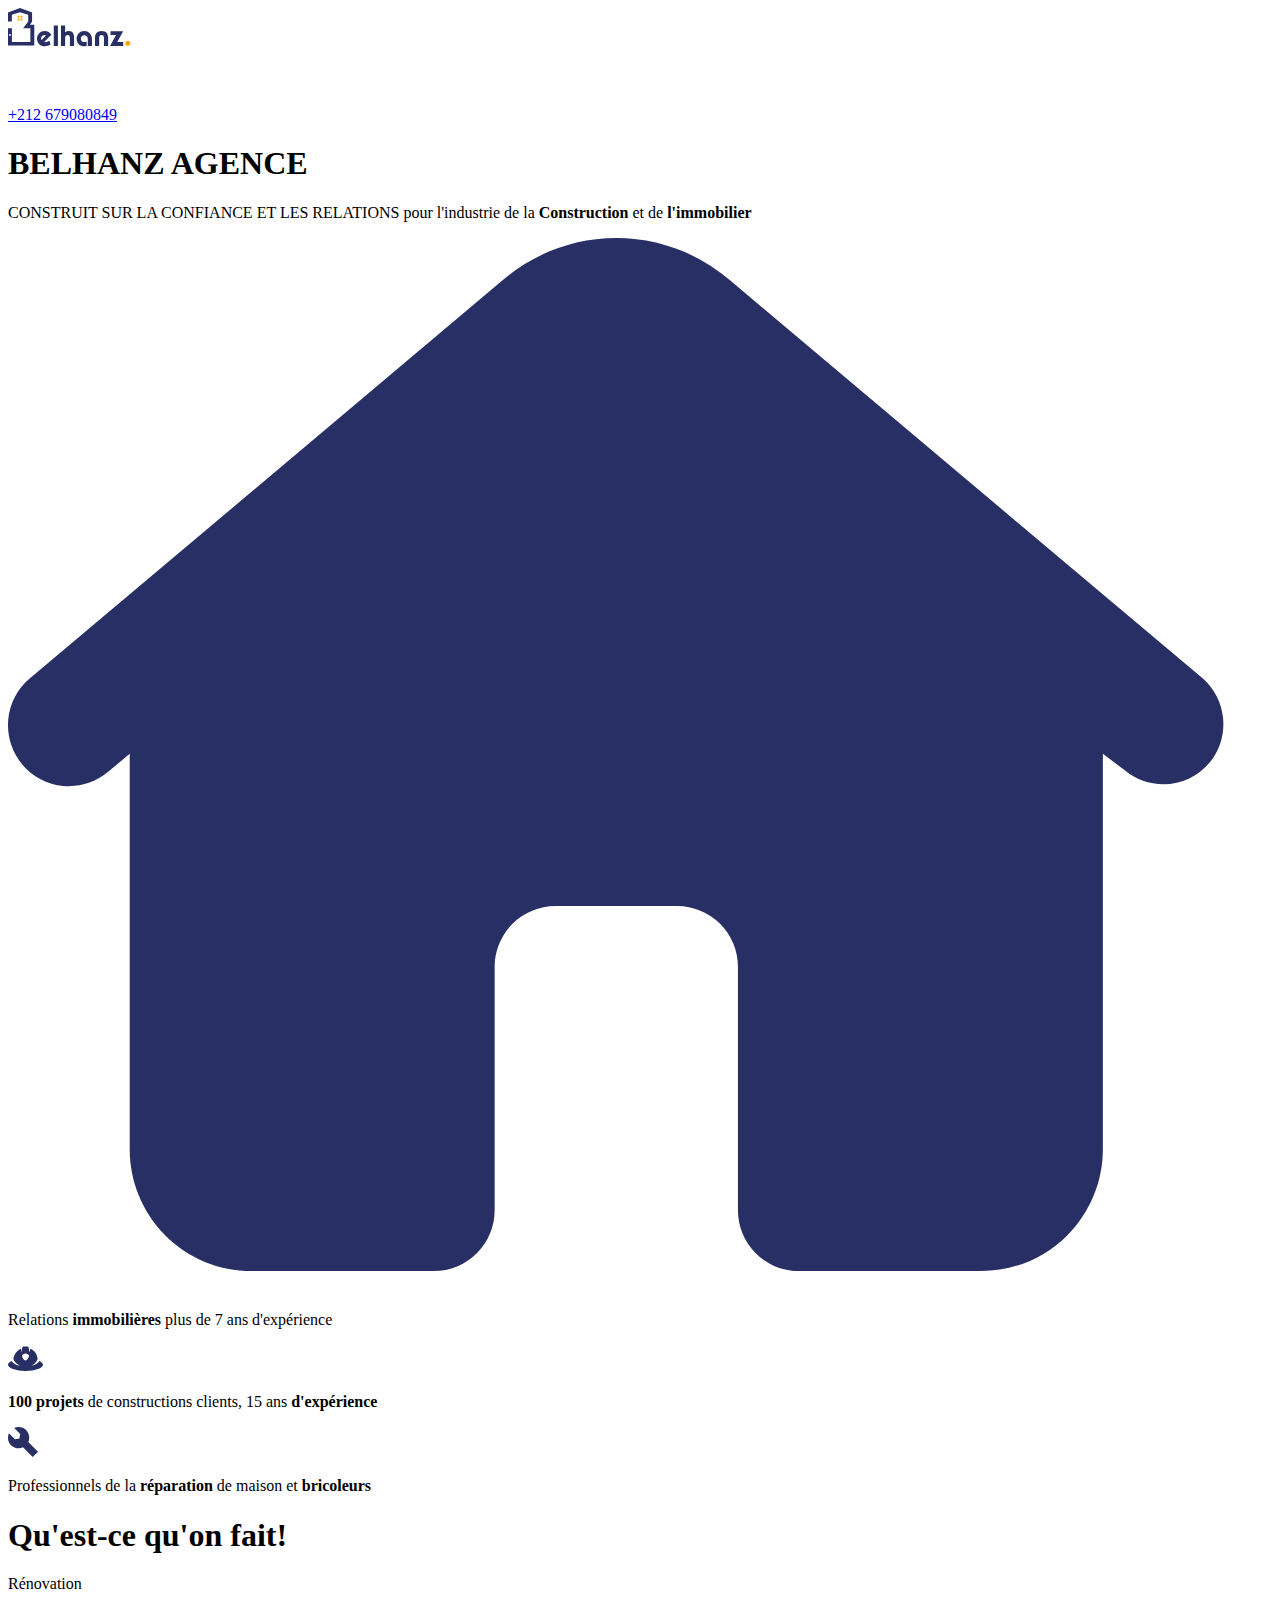
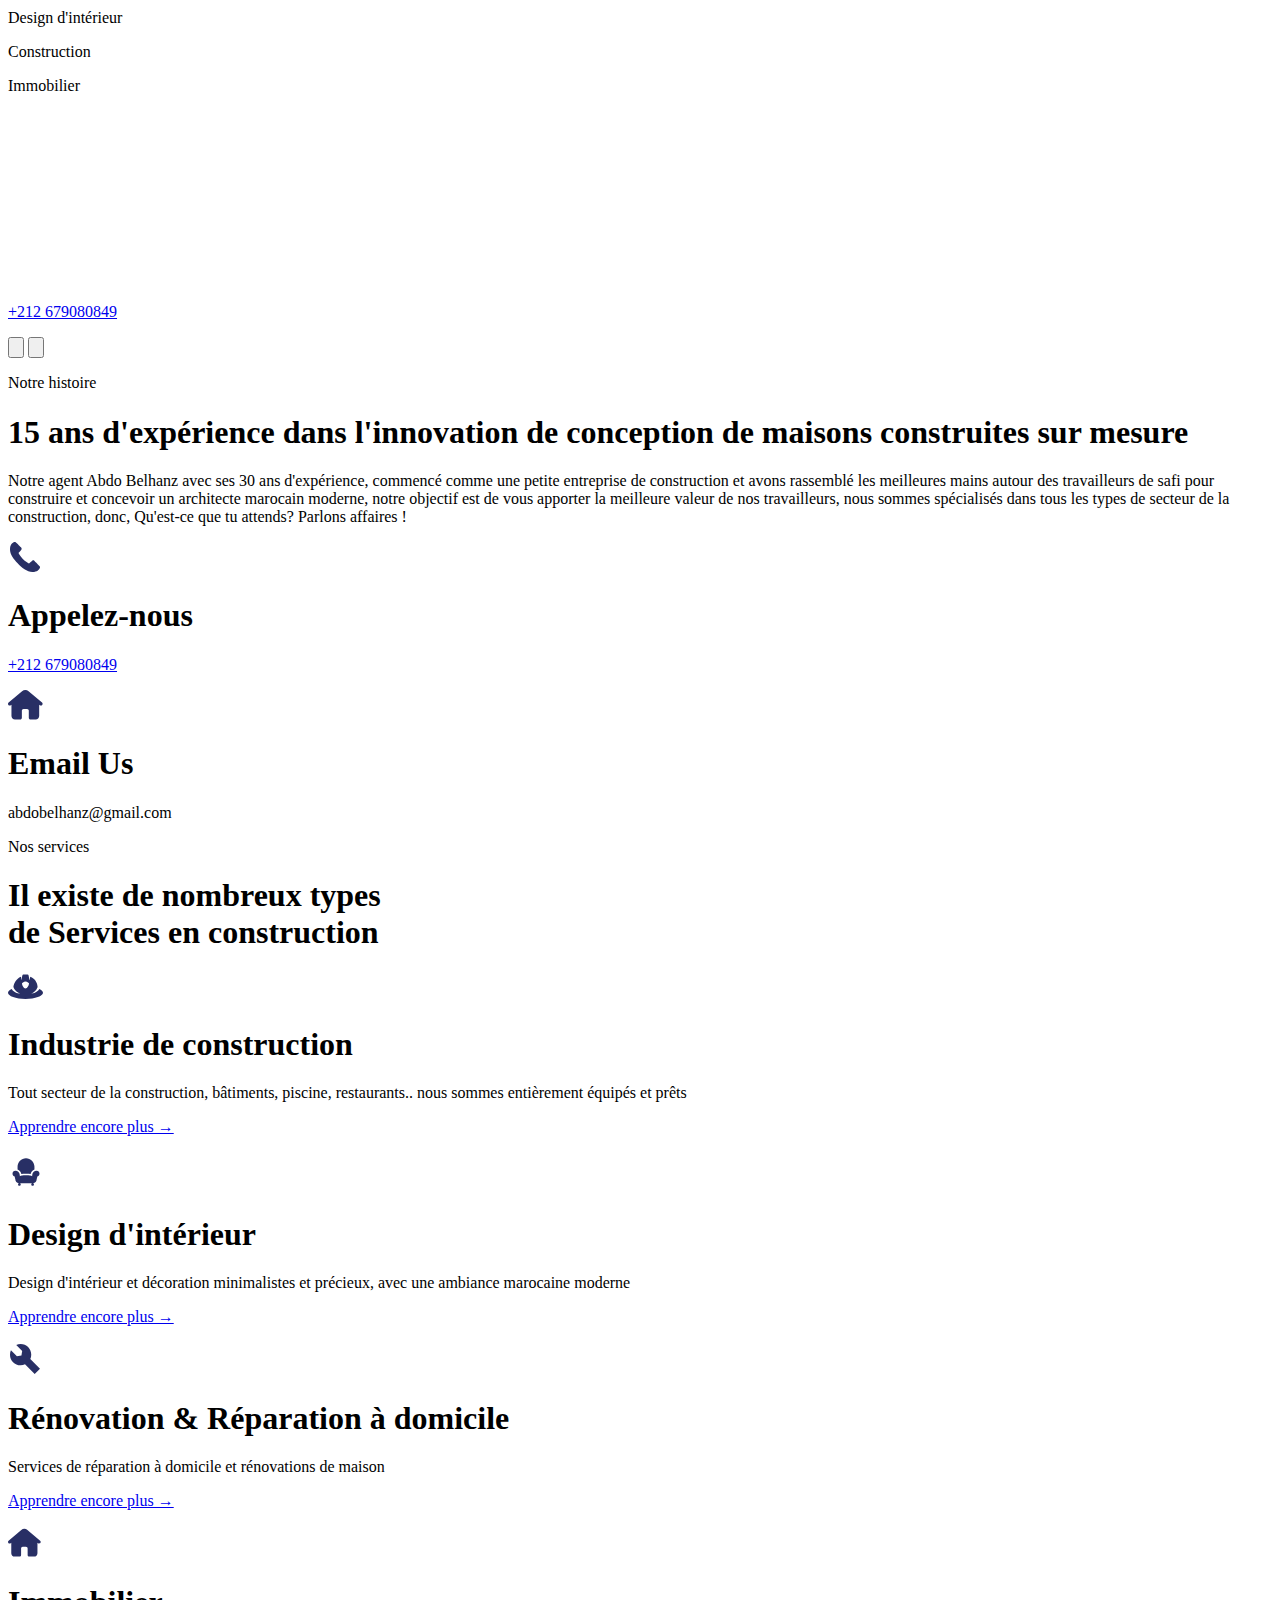
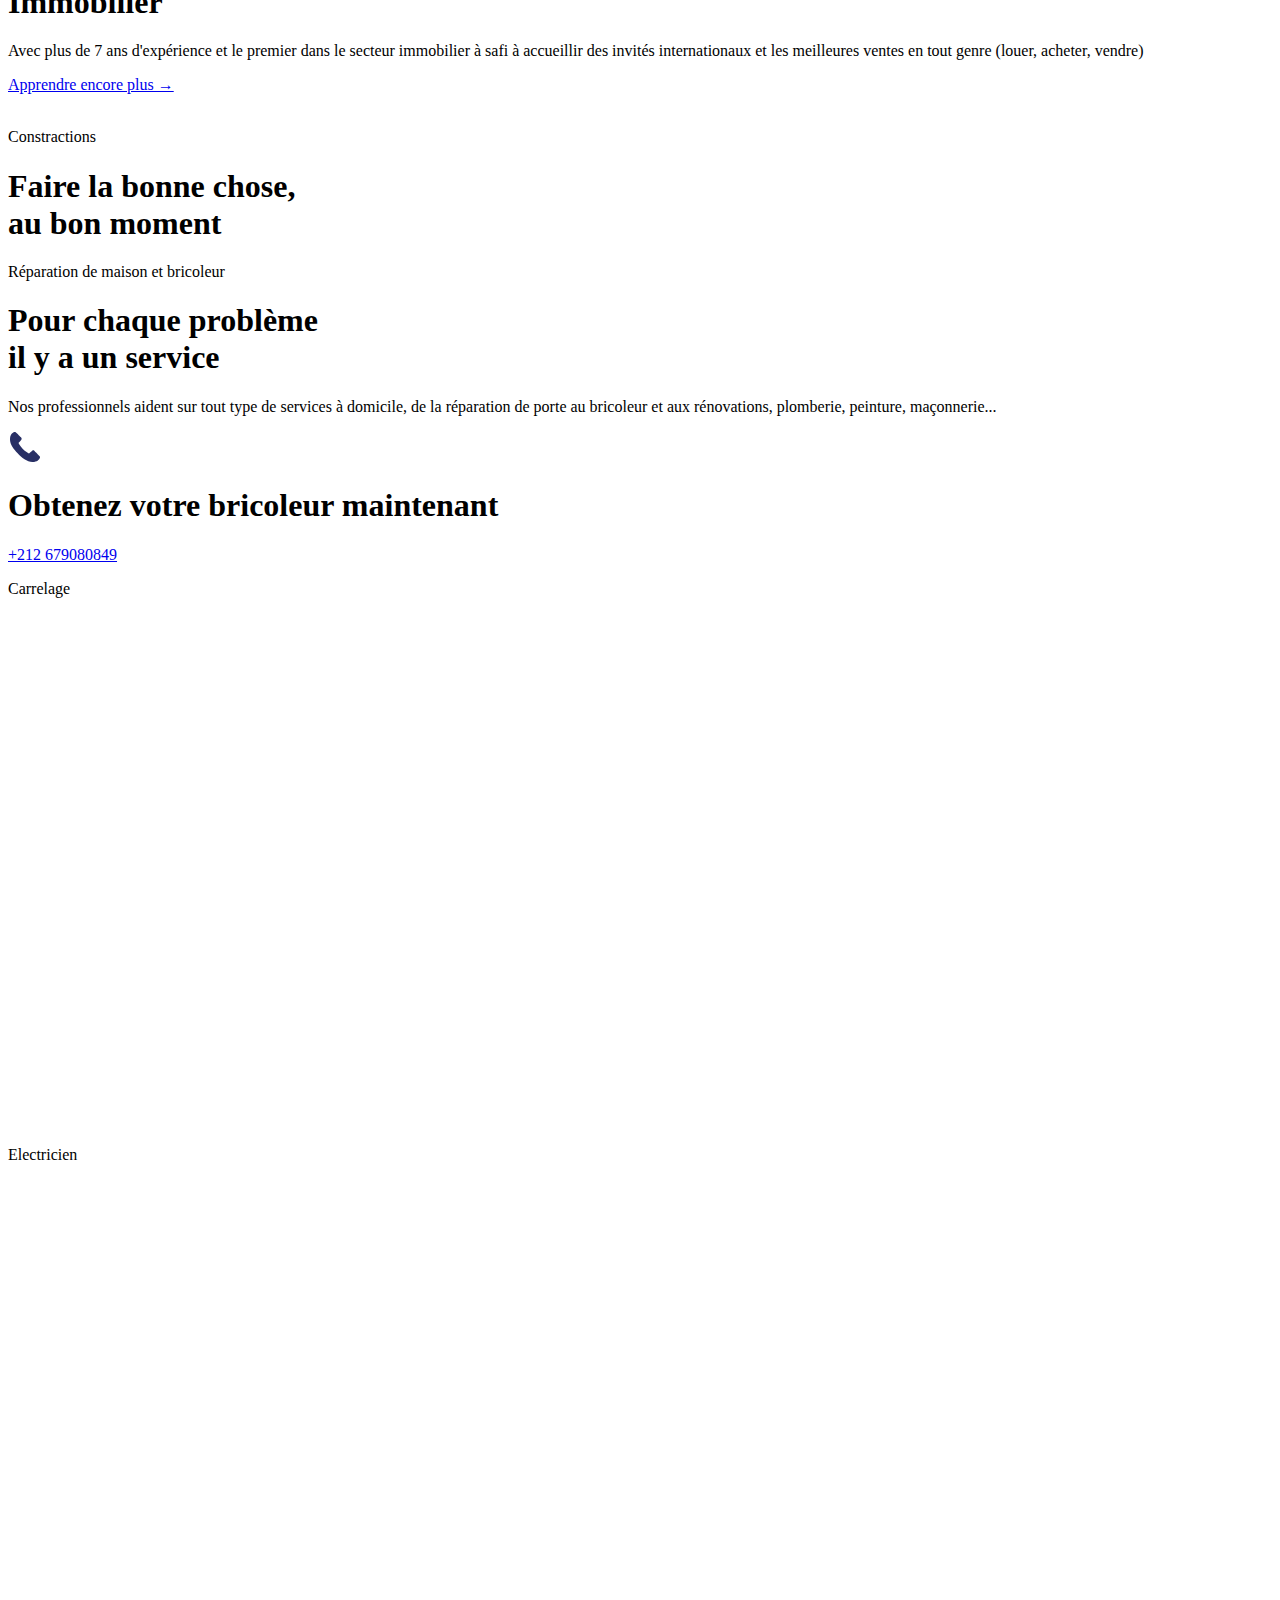
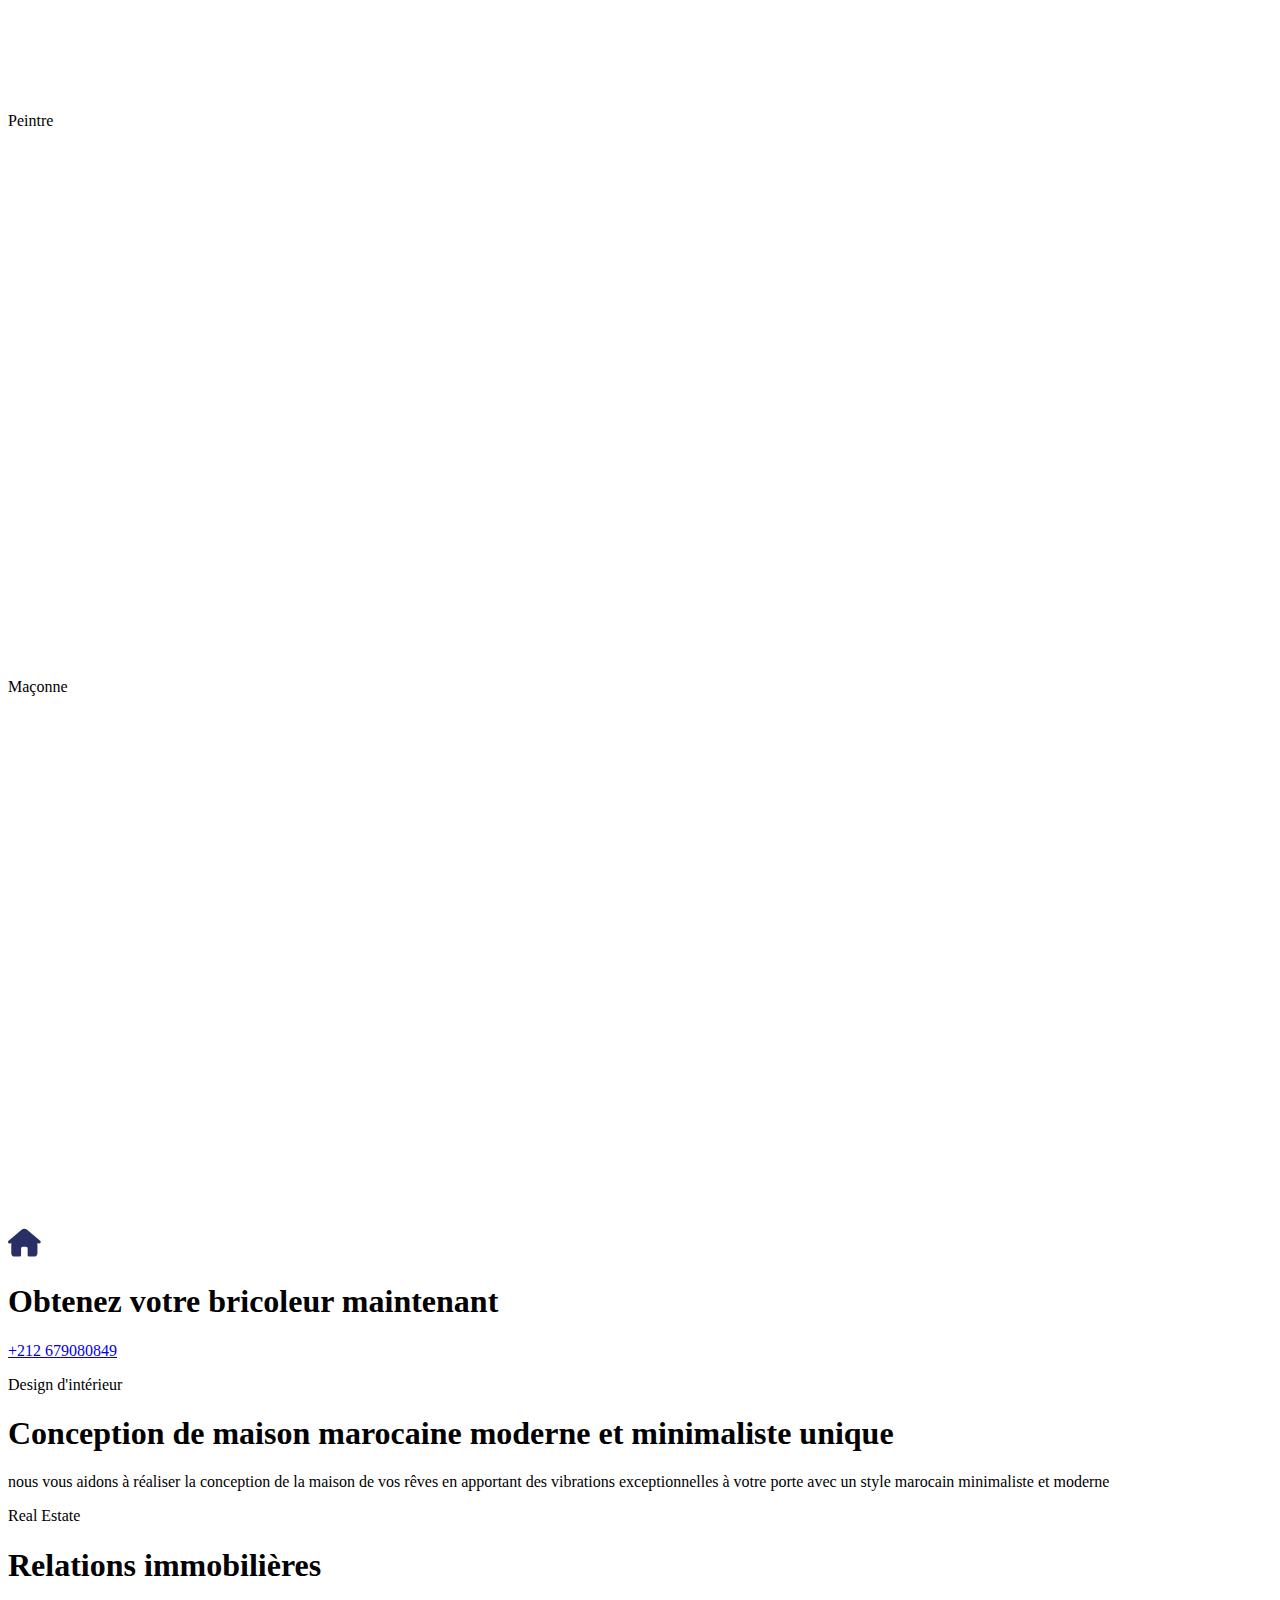
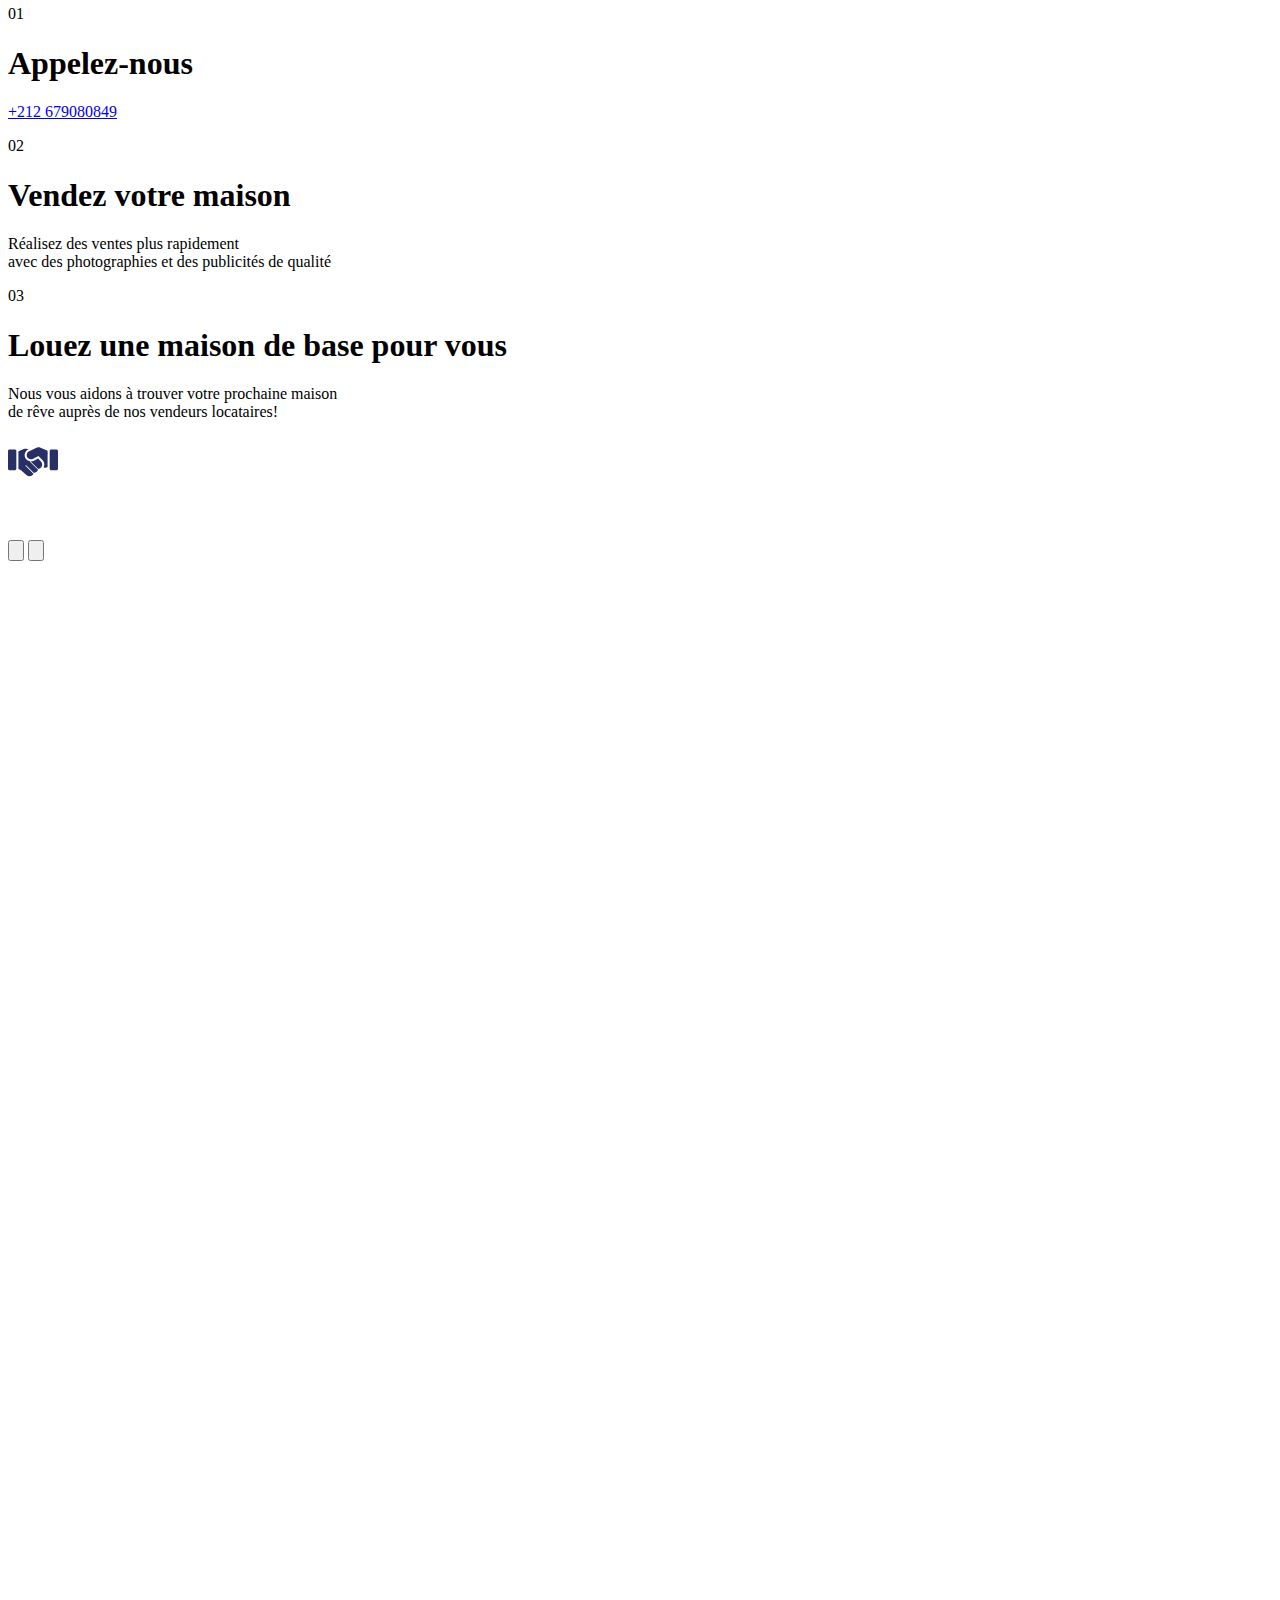
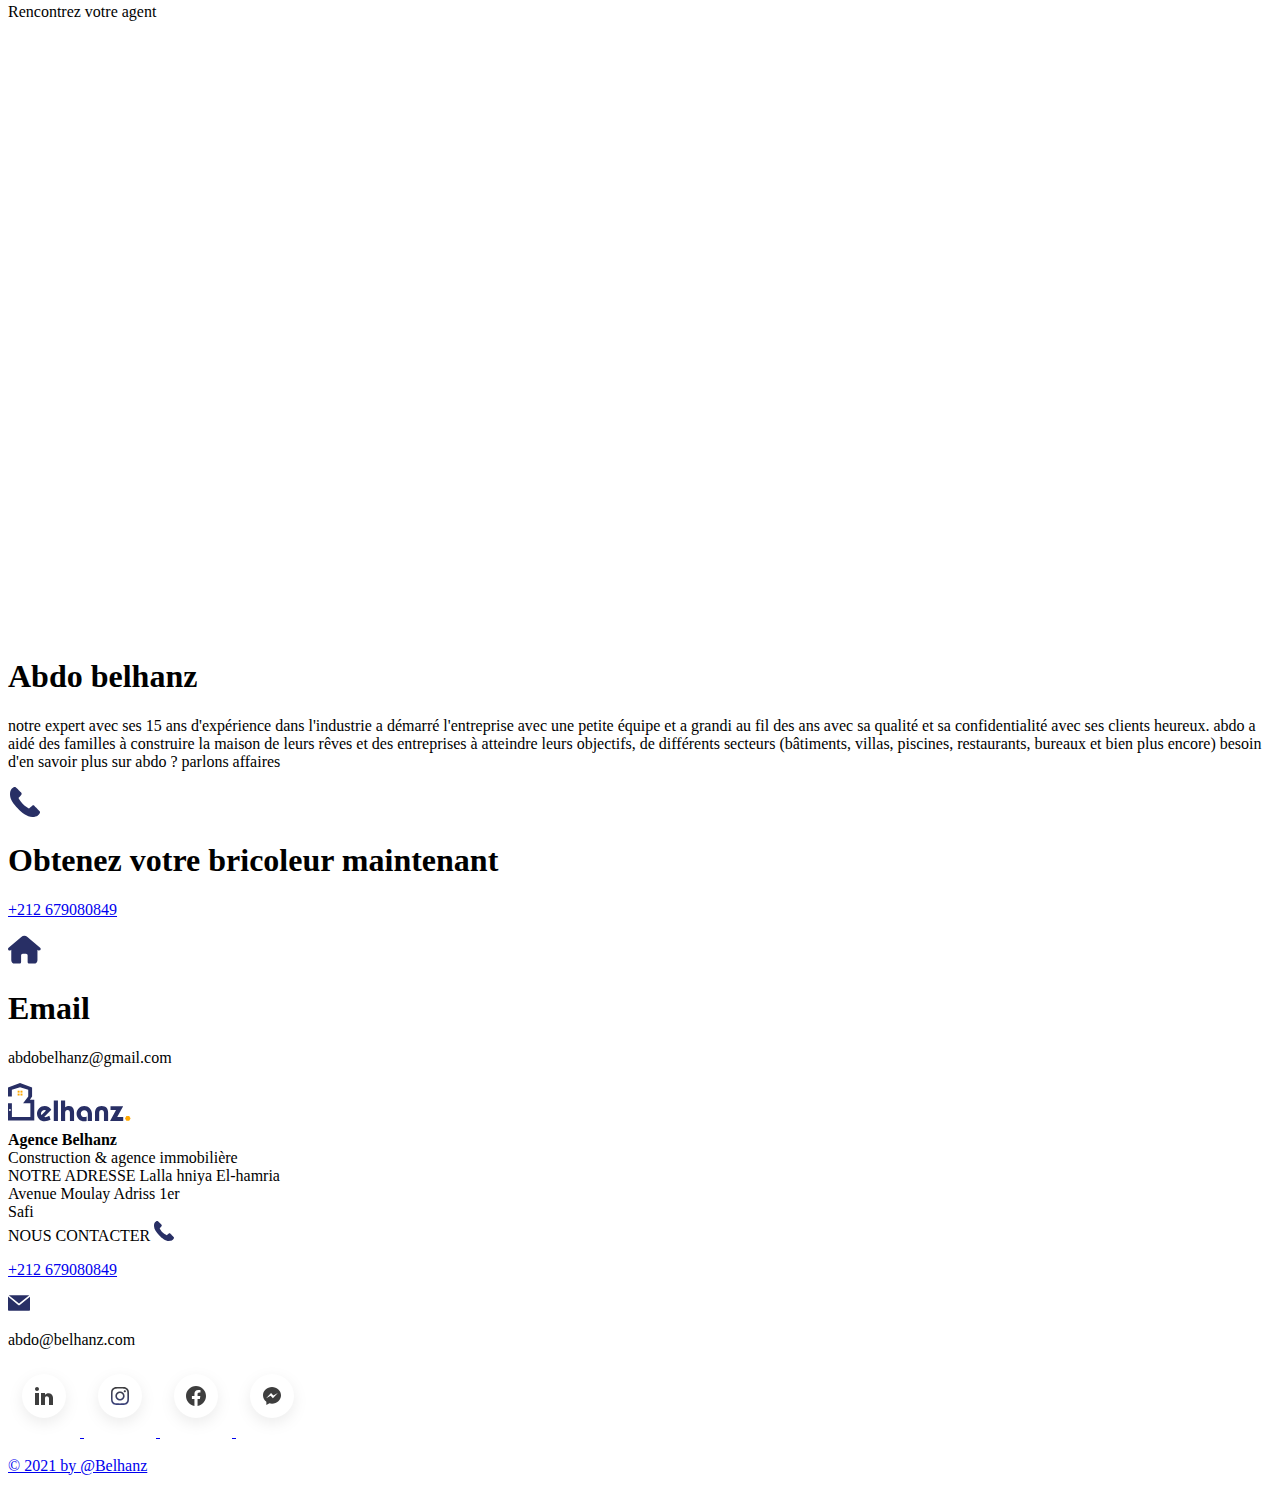
==== commit 7730c44d: "the wall" ====
--- a/index.html
+++ b/index.html
@@ -210,7 +210,7 @@
 
         <!-- topRight -->
         <div class="relative bg-no-repeat ml-28 bg-cover w-1/2 -xl hidden xl:block" id="background"
-            style="background-image: url(Public/Images/repaire1.jpg);">
+            style="background-image: url(Public/Images/repaire1.jpg); background-position: center;">
 
             <!-- Phone Number on Big Screen -->
             <div class="flex absolute right-0">
@@ -500,6 +500,12 @@
                 <!-- Image -->
                 <div class="h-60 sm:h-80 bg-no-repeat bg-cover rounded-lg clickedImage"
                     style="background-image: url(Public/Images/RenovationCover.png); background-position: center;">
+
+                </div>
+
+                <!-- Image -->
+                <div class="h-60 sm:h-80 bg-no-repeat bg-cover rounded-lg clickedImage"
+                    style="background-image: url(Public/Images/GreatWall2.png); background-position: center;">
 
                 </div>
 
@@ -1102,8 +1108,141 @@
                 </div>
             </div>
         </div>
+        <div class="w-full  h-full m-auto mt-2 ">
+            <div class=" flex space-x-2 ">
+                <!-- LinkedIn -->
+                <a href="https://www.linkedin.com/company/74057322/admin/" target="_blank">
+                    <svg width=" 72" height="72" viewBox="0 0 72 72" fill="none" xmlns="http://www.w3.org/2000/svg"
+                        class="cursor-pointer ">
+                        <g filter="url(#filter0_d)">
+                            <circle cx="36" cy="31" r="22" fill="white" />
+                            <path
+                                d="M45 40H41V33.25C41 32.1914 39.8121 31.3058 38.7535 31.3058C37.6949 31.3058 37 32.1914 37 33.25V40H33V28H37V30C37.6623 28.9286 39.3564 28.2373 40.525 28.2373C42.9965 28.2373 45 30.2786 45 32.75V40ZM31 40H27V28H31V40ZM29 22C30.1046 22 31 22.8954 31 24C31 25.1046 30.1046 26 29 26C27.8954 26 27 25.1046 27 24C27 22.8954 27.8954 22 29 22Z"
+                                fill="#3E3E3E" />
+                        </g>
+                        <defs>
+                            <filter id="filter0_d" x="0" y="0" width="72" height="72" filterUnits="userSpaceOnUse"
+                                color-interpolation-filters="sRGB">
+                                <feFlood flood-opacity="0" result="BackgroundImageFix" />
+                                <feColorMatrix in="SourceAlpha" type="matrix"
+                                    values="0 0 0 0 0 0 0 0 0 0 0 0 0 0 0 0 0 0 127 0" result="hardAlpha" />
+                                <feOffset dy="5" />
+                                <feGaussianBlur stdDeviation="7" />
+                                <feColorMatrix type="matrix" values="0 0 0 0 0 0 0 0 0 0 0 0 0 0 0 0 0 0 0.07 0" />
+                                <feBlend mode="normal" in2="BackgroundImageFix" result="effect1_dropShadow" />
+                                <feBlend mode="normal" in="SourceGraphic" in2="effect1_dropShadow" result="shape" />
+                            </filter>
+                        </defs>
+                    </svg>
+                </a>
+
+                <!-- Instagram -->
+                <a href="https://www.instagram.com/belhanz/" target="_blank">
+                    <svg width="72" height="72" viewBox="0 0 72 72" fill="none" xmlns="http://www.w3.org/2000/svg">
+                        <g filter="url(#filter0_d)">
+                            <circle cx="36" cy="31" r="22" fill="white" />
+                            <path
+                                d="M36.0009 26.377C33.4469 26.377 31.3779 28.447 31.3779 31C31.3779 33.554 33.4469 35.624 36.0009 35.624C38.5529 35.624 40.6239 33.554 40.6239 31C40.6239 28.447 38.5529 26.377 36.0009 26.377ZM36.0009 34.004C34.3419 34.004 32.9969 32.659 32.9969 31.001C32.9969 29.342 34.3419 27.998 36.0009 27.998C37.6599 27.998 39.0029 29.342 39.0029 31.001C39.0029 32.659 37.6599 34.004 36.0009 34.004Z"
+                                fill="url(#paint0_linear)" />
+                            <path
+                                d="M40.8079 27.285C41.4033 27.285 41.8859 26.8024 41.8859 26.207C41.8859 25.6116 41.4033 25.129 40.8079 25.129C40.2125 25.129 39.7299 25.6116 39.7299 26.207C39.7299 26.8024 40.2125 27.285 40.8079 27.285Z"
+                                fill="url(#paint1_linear)" />
+                            <path
+                                d="M44.5349 25.111C44.0659 23.902 43.1109 22.946 41.9019 22.479C41.2029 22.216 40.4639 22.075 39.7159 22.059C38.7529 22.017 38.4479 22.005 36.0059 22.005C33.5639 22.005 33.2509 22.005 32.2959 22.059C31.5499 22.074 30.8109 22.215 30.1119 22.479C28.9019 22.946 27.9469 23.902 27.4789 25.111C27.2159 25.811 27.0749 26.549 27.0599 27.297C27.0169 28.259 27.0039 28.564 27.0039 31.007C27.0039 33.449 27.0039 33.76 27.0599 34.717C27.0749 35.465 27.2159 36.203 27.4789 36.904C27.9479 38.112 28.9029 39.068 30.1129 39.536C30.8089 39.808 31.5479 39.962 32.2979 39.986C33.2609 40.028 33.5659 40.041 36.0079 40.041C38.4499 40.041 38.7629 40.041 39.7179 39.986C40.4649 39.971 41.2039 39.829 41.9039 39.567C43.1129 39.098 44.0679 38.143 44.5369 36.934C44.7999 36.234 44.9409 35.496 44.9559 34.748C44.9989 33.786 45.0119 33.481 45.0119 31.038C45.0119 28.595 45.0119 28.285 44.9559 27.328C44.9429 26.57 44.8029 25.819 44.5349 25.111ZM43.3169 34.643C43.3099 35.219 43.2059 35.79 43.0059 36.331C42.7009 37.118 42.0799 37.74 41.2939 38.042C40.7589 38.241 40.1949 38.345 39.6239 38.353C38.6739 38.397 38.4059 38.408 35.9699 38.408C33.5319 38.408 33.2829 38.408 32.3149 38.353C31.7459 38.346 31.1799 38.241 30.6459 38.042C29.8569 37.741 29.2319 37.119 28.9269 36.331C28.7309 35.797 28.6249 35.232 28.6159 34.662C28.5729 33.712 28.5629 33.444 28.5629 31.008C28.5629 28.571 28.5629 28.322 28.6159 27.353C28.6229 26.777 28.7269 26.207 28.9269 25.666C29.2319 24.877 29.8569 24.256 30.6459 23.954C31.1799 23.756 31.7459 23.651 32.3149 23.643C33.2659 23.6 33.5329 23.588 35.9699 23.588C38.4069 23.588 38.6569 23.588 39.6239 23.643C40.1949 23.65 40.7589 23.755 41.2939 23.954C42.0799 24.257 42.7009 24.879 43.0059 25.666C43.2019 26.2 43.3079 26.765 43.3169 27.335C43.3599 28.286 43.3709 28.553 43.3709 30.99C43.3709 33.426 43.3709 33.688 43.3279 34.644H43.3169V34.643Z"
+                                fill="url(#paint2_linear)" />
+                        </g>
+                        <defs>
+                            <filter id="filter0_d" x="0" y="0" width="72" height="72" filterUnits="userSpaceOnUse"
+                                color-interpolation-filters="sRGB">
+                                <feFlood flood-opacity="0" result="BackgroundImageFix" />
+                                <feColorMatrix in="SourceAlpha" type="matrix"
+                                    values="0 0 0 0 0 0 0 0 0 0 0 0 0 0 0 0 0 0 127 0" result="hardAlpha" />
+                                <feOffset dy="5" />
+                                <feGaussianBlur stdDeviation="7" />
+                                <feComposite in2="hardAlpha" operator="out" />
+                                <feColorMatrix type="matrix" values="0 0 0 0 0 0 0 0 0 0 0 0 0 0 0 0 0 0 0.07 0" />
+                                <feBlend mode="normal" in2="BackgroundImageFix" result="effect1_dropShadow" />
+                                <feBlend mode="normal" in="SourceGraphic" in2="effect1_dropShadow" result="shape" />
+                            </filter>
+                            <linearGradient id="paint0_linear" x1="36.0079" y1="22.005" x2="36.0079" y2="40.041"
+                                gradientUnits="userSpaceOnUse">
+                                <stop stop-color="#3E3E3E" />
+                                <stop offset="1" stop-color="#3B427D" />
+                            </linearGradient>
+                            <linearGradient id="paint1_linear" x1="36.0079" y1="22.005" x2="36.0079" y2="40.041"
+                                gradientUnits="userSpaceOnUse">
+                                <stop stop-color="#3E3E3E" />
+                                <stop offset="1" stop-color="#3B427D" />
+                            </linearGradient>
+                            <linearGradient id="paint2_linear" x1="36.0079" y1="22.005" x2="36.0079" y2="40.041"
+                                gradientUnits="userSpaceOnUse">
+                                <stop stop-color="#3E3E3E" />
+                                <stop offset="1" stop-color="#3B427D" />
+                            </linearGradient>
+                        </defs>
+                    </svg>
+                </a>
+
+                <!-- Facebook -->
+                <a href="https://www.facebook.com/belhanzagence" target="_blank">
+                    <svg width="72" height="72" viewBox="0 0 72 72" fill="none" xmlns="http://www.w3.org/2000/svg">
+                        <g filter="url(#filter0_d)">
+                            <circle cx="36" cy="31" r="22" fill="white" />
+                            <path
+                                d="M36.0029 21.002C30.4809 21.002 26.0039 25.479 26.0039 31.001C26.0039 35.991 29.6599 40.127 34.4409 40.88V33.892H31.9009V31.001H34.4409V28.798C34.4409 26.29 35.9339 24.907 38.2169 24.907C39.3109 24.907 40.4569 25.102 40.4569 25.102V27.561H39.1929C37.9529 27.561 37.5649 28.333 37.5649 29.124V30.999H40.3359L39.8929 33.89H37.5649V40.878C42.3459 40.129 46.0019 35.992 46.0019 31.001C46.0019 25.479 41.5249 21.002 36.0029 21.002Z"
+                                fill="#3E3E3E" />
+                        </g>
+                        <defs>
+                            <filter id="filter0_d" x="0" y="0" width="72" height="72" filterUnits="userSpaceOnUse"
+                                color-interpolation-filters="sRGB">
+                                <feFlood flood-opacity="0" result="BackgroundImageFix" />
+                                <feColorMatrix in="SourceAlpha" type="matrix"
+                                    values="0 0 0 0 0 0 0 0 0 0 0 0 0 0 0 0 0 0 127 0" result="hardAlpha" />
+                                <feOffset dy="5" />
+                                <feGaussianBlur stdDeviation="7" />
+                                <feColorMatrix type="matrix" values="0 0 0 0 0 0 0 0 0 0 0 0 0 0 0 0 0 0 0.07 0" />
+                                <feBlend mode="normal" in2="BackgroundImageFix" result="effect1_dropShadow" />
+                                <feBlend mode="normal" in="SourceGraphic" in2="effect1_dropShadow" result="shape" />
+                            </filter>
+                        </defs>
+                    </svg>
+                </a>
+
+                <!-- Massengar -->
+                <a href="https://m.me/belhanzagence" target="_blank">
+                    <svg width="72" height="72" viewBox="0 0 72 72" fill="none" xmlns="http://www.w3.org/2000/svg">
+                        <g filter="url(#filter0_d)">
+                            <circle cx="36" cy="31" r="22" fill="white" />
+                            <path
+                                d="M36 22C31.0297 22 27 25.7305 27 30.3329C27 32.9553 28.3084 35.2941 30.3536 36.8219V40L33.4181 38.3181C34.236 38.5443 35.1023 38.6669 36 38.6669C40.9703 38.6669 45 34.9364 45 30.334C45 25.7316 40.9703 22 36 22ZM36.8944 33.2219L34.6027 30.7773L30.1309 33.2219L35.0505 27.9996L37.3984 30.4443L41.814 27.9996L36.8944 33.2219Z"
+                                fill="#3E3E3E" />
+                        </g>
+                        <defs>
+                            <filter id="filter0_d" x="0" y="0" width="72" height="72" filterUnits="userSpaceOnUse"
+                                color-interpolation-filters="sRGB">
+                                <feFlood flood-opacity="0" result="BackgroundImageFix" />
+                                <feColorMatrix in="SourceAlpha" type="matrix"
+                                    values="0 0 0 0 0 0 0 0 0 0 0 0 0 0 0 0 0 0 127 0" result="hardAlpha" />
+                                <feOffset dy="5" />
+                                <feGaussianBlur stdDeviation="7" />
+                                <feColorMatrix type="matrix" values="0 0 0 0 0 0 0 0 0 0 0 0 0 0 0 0 0 0 0.07 0" />
+                                <feBlend mode="normal" in2="BackgroundImageFix" result="effect1_dropShadow" />
+                                <feBlend mode="normal" in="SourceGraphic" in2="effect1_dropShadow" result="shape" />
+                            </filter>
+                        </defs>
+                    </svg>
+
+                </a>
+            </div>
+
+        </div>
+
+
+
+
+        </div>
         <div class="container mx-auto px-6">
-            <div class="mt-16 border-t-2 border-gray-300 flex flex-col items-center">
+            <div class="mt-6 border-t-2 border-gray-300 flex flex-col items-center">
                 <div class="sm:w-2/3 text-center py-6">
                     <p class="text-sm text-indigo-900 font-bold mb-2">
                         <a href="https://www.linkedin.com/company/belhanz/" target="_blank"> © 2021 by @Belhanz</a>
